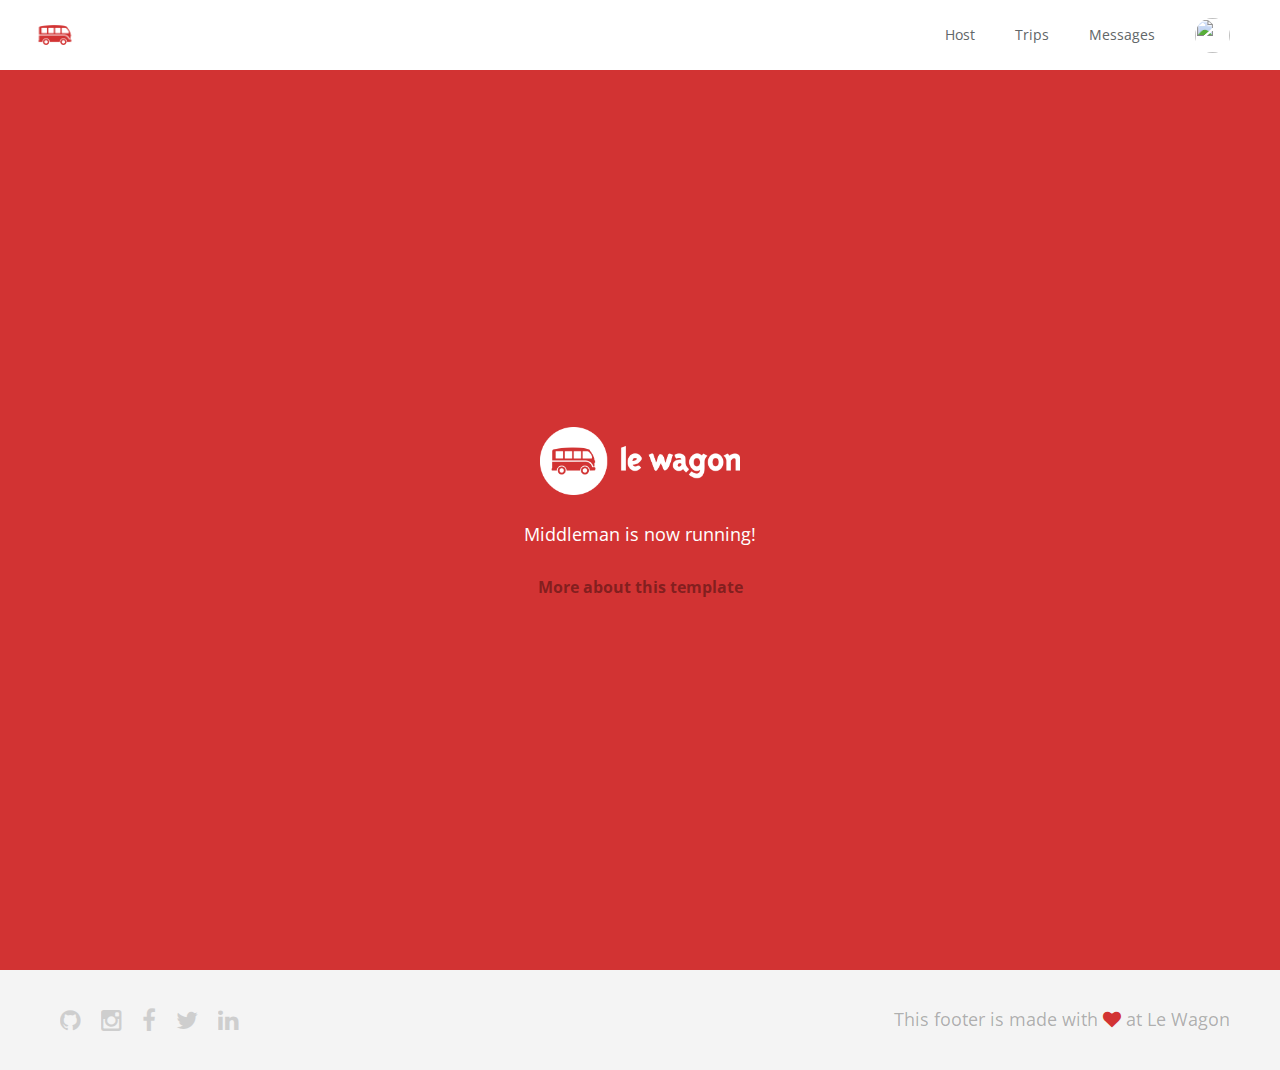
==== index.html @ 4136d1fe "Automated commit at 2018-02-05 10:59:21 UTC by middleman-deploy 2.0.0-alpha" ====
<!doctype html>
<html>
  <head>
    <meta charset="utf-8">
    <meta http-equiv="x-ua-compatible" content="ie=edge">
    <meta name="viewport"
          content="width=device-width, initial-scale=1, shrink-to-fit=no">
    <!-- Use the title from a page's frontmatter if it has one -->
    <title>Le Wagon - Middleman</title>
    <link href="stylesheets/application-103f75c3.css" rel="stylesheet" />
    <script src="javascripts/application-93de88c9.js"></script>
    <link href="images/favicon-f15af148.png" rel="icon" type="image/png" />
  </head>
  <div class="navbar-wagon">
  <!-- Logo -->
  <a href="/" class="navbar-wagon-brand">
    <img src="images/logo-acc9c0ec.png" alt="logo">
  </a>

  <!-- Right Navigation -->
  <div class="navbar-wagon-right hidden-xs hidden-sm">

    <a href="" class="navbar-wagon-item navbar-wagon-link">Host</a>
    <a href="" class="navbar-wagon-item navbar-wagon-link">Trips</a>
    <a href="" class="navbar-wagon-item navbar-wagon-link">Messages</a>

    <!-- Profile picture with dropdown list -->
    <div class="navbar-wagon-item">
      <div class="dropdown">
        <img src="https://kitt.lewagon.com/placeholder/users/ssaunier" class="avatar dropdown-toggle" id="navbar-wagon-menu" data-toggle="dropdown">
        <ul class="dropdown-menu dropdown-menu-right navbar-wagon-dropdown-menu">
          <li><a href="#">Profile</a></li>
          <li><a href="#">Dashboard</a></li>
          <li><a href="#">Log Out</a></li>
        </ul>
      </div>
    </div>
  </div>

  <!-- Dropdown appearing on mobile only -->
  <div class="navbar-wagon-item hidden-md hidden-lg">
    <div class="dropdown">
      <i class="fa fa-bars dropdown-toggle" data-toggle="dropdown"></i>
      <ul class="dropdown-menu dropdown-menu-right navbar-wagon-dropdown-menu">
        <li><a href="#">Host</a></li>
        <li><a href="#">Trips</a></li>
        <li><a href="#">Messagese</a></li>
      </ul>
    </div>
  </div>
</div>

  <body>
    <div id="home">
  <div class="home-content">
    <img src="images/logo-acc9c0ec.png" width="200" alt="Logo" />
    <p>
      Middleman is now running!
    </p>
    <p class="about">
      <a href="about.html">More about this template</a>
    </p>
  </div>
</div>

  </body>
  <div class="footer">
  <div class="footer-links">
    <a href="#"><i class="fa fa-github"></i></a>
    <a href="#"><i class="fa fa-instagram"></i></a>
    <a href="#"><i class="fa fa-facebook"></i></a>
    <a href="#"><i class="fa fa-twitter"></i></a>
    <a href="#"><i class="fa fa-linkedin"></i></a>
  </div>
  <div class="footer-copyright">
    This footer is made with <i class="fa fa-heart"></i> at Le Wagon
  </div>
</div>

</html>
---- stylesheets/application-103f75c3.css ----
@import url("https://fonts.googleapis.com/css?family=Open+Sans:400,300,700|Raleway:400,100,300,700,500");/*!
 * Bootstrap v3.3.7 (http://getbootstrap.com)
 * Copyright 2011-2016 Twitter, Inc.
 * Licensed under MIT (https://github.com/twbs/bootstrap/blob/master/LICENSE)
 *//*! normalize.css v3.0.3 | MIT License | github.com/necolas/normalize.css */html{font-family:sans-serif;-ms-text-size-adjust:100%;-webkit-text-size-adjust:100%}body{margin:0}article,aside,details,figcaption,figure,footer,header,hgroup,main,menu,nav,section,summary{display:block}audio,canvas,progress,video{display:inline-block;vertical-align:baseline}audio:not([controls]){display:none;height:0}[hidden],template{display:none}a{background-color:transparent}a:active,a:hover{outline:0}abbr[title]{border-bottom:1px dotted}b,strong{font-weight:bold}dfn{font-style:italic}h1{font-size:2em;margin:0.67em 0}mark{background:#ff0;color:#000}small{font-size:80%}sub,sup{font-size:75%;line-height:0;position:relative;vertical-align:baseline}sup{top:-0.5em}sub{bottom:-0.25em}img{border:0}svg:not(:root){overflow:hidden}figure{margin:1em 40px}hr{-webkit-box-sizing:content-box;box-sizing:content-box;height:0}pre{overflow:auto}code,kbd,pre,samp{font-family:monospace, monospace;font-size:1em}button,input,optgroup,select,textarea{color:inherit;font:inherit;margin:0}button{overflow:visible}button,select{text-transform:none}button,html input[type="button"],input[type="reset"],input[type="submit"]{-webkit-appearance:button;cursor:pointer}button[disabled],html input[disabled]{cursor:default}button::-moz-focus-inner,input::-moz-focus-inner{border:0;padding:0}input{line-height:normal}input[type="checkbox"],input[type="radio"]{-webkit-box-sizing:border-box;box-sizing:border-box;padding:0}input[type="number"]::-webkit-inner-spin-button,input[type="number"]::-webkit-outer-spin-button{height:auto}input[type="search"]{-webkit-appearance:textfield;-webkit-box-sizing:content-box;box-sizing:content-box}input[type="search"]::-webkit-search-cancel-button,input[type="search"]::-webkit-search-decoration{-webkit-appearance:none}fieldset{border:1px solid #c0c0c0;margin:0 2px;padding:0.35em 0.625em 0.75em}legend{border:0;padding:0}textarea{overflow:auto}optgroup{font-weight:bold}table{border-collapse:collapse;border-spacing:0}td,th{padding:0}/*! Source: https://github.com/h5bp/html5-boilerplate/blob/master/src/css/main.css */@media print{*,*:before,*:after{background:transparent !important;color:#000 !important;-webkit-box-shadow:none !important;box-shadow:none !important;text-shadow:none !important}a,a:visited{text-decoration:underline}a[href]:after{content:" (" attr(href) ")"}abbr[title]:after{content:" (" attr(title) ")"}a[href^="#"]:after,a[href^="javascript:"]:after{content:""}pre,blockquote{border:1px solid #999;page-break-inside:avoid}thead{display:table-header-group}tr,img{page-break-inside:avoid}img{max-width:100% !important}p,h2,h3{orphans:3;widows:3}h2,h3{page-break-after:avoid}.navbar{display:none}.btn>.caret,.dropup>.btn>.caret{border-top-color:#000 !important}.label{border:1px solid #000}.table{border-collapse:collapse !important}.table td,.table th{background-color:#fff !important}.table-bordered th,.table-bordered td{border:1px solid #ddd !important}}@font-face{font-family:'Glyphicons Halflings';src:url("../assets/bootstrap/glyphicons-halflings-regular-86b6f62b.eot");src:url("../assets/bootstrap/glyphicons-halflings-regular-86b6f62b.eot?#iefix") format("embedded-opentype"),url("../assets/bootstrap/glyphicons-halflings-regular-ca35b697.woff2") format("woff2"),url("../assets/bootstrap/glyphicons-halflings-regular-278e49a8.woff") format("woff"),url("../assets/bootstrap/glyphicons-halflings-regular-44bc1850.ttf") format("truetype"),url("../assets/bootstrap/glyphicons-halflings-regular-de51a849.svg#glyphicons_halflingsregular") format("svg")}.glyphicon{position:relative;top:1px;display:inline-block;font-family:'Glyphicons Halflings';font-style:normal;font-weight:normal;line-height:1;-webkit-font-smoothing:antialiased;-moz-osx-font-smoothing:grayscale}.glyphicon-asterisk:before{content:"\002a"}.glyphicon-plus:before{content:"\002b"}.glyphicon-euro:before,.glyphicon-eur:before{content:"\20ac"}.glyphicon-minus:before{content:"\2212"}.glyphicon-cloud:before{content:"\2601"}.glyphicon-envelope:before{content:"\2709"}.glyphicon-pencil:before{content:"\270f"}.glyphicon-glass:before{content:"\e001"}.glyphicon-music:before{content:"\e002"}.glyphicon-search:before{content:"\e003"}.glyphicon-heart:before{content:"\e005"}.glyphicon-star:before{content:"\e006"}.glyphicon-star-empty:before{content:"\e007"}.glyphicon-user:before{content:"\e008"}.glyphicon-film:before{content:"\e009"}.glyphicon-th-large:before{content:"\e010"}.glyphicon-th:before{content:"\e011"}.glyphicon-th-list:before{content:"\e012"}.glyphicon-ok:before{content:"\e013"}.glyphicon-remove:before{content:"\e014"}.glyphicon-zoom-in:before{content:"\e015"}.glyphicon-zoom-out:before{content:"\e016"}.glyphicon-off:before{content:"\e017"}.glyphicon-signal:before{content:"\e018"}.glyphicon-cog:before{content:"\e019"}.glyphicon-trash:before{content:"\e020"}.glyphicon-home:before{content:"\e021"}.glyphicon-file:before{content:"\e022"}.glyphicon-time:before{content:"\e023"}.glyphicon-road:before{content:"\e024"}.glyphicon-download-alt:before{content:"\e025"}.glyphicon-download:before{content:"\e026"}.glyphicon-upload:before{content:"\e027"}.glyphicon-inbox:before{content:"\e028"}.glyphicon-play-circle:before{content:"\e029"}.glyphicon-repeat:before{content:"\e030"}.glyphicon-refresh:before{content:"\e031"}.glyphicon-list-alt:before{content:"\e032"}.glyphicon-lock:before{content:"\e033"}.glyphicon-flag:before{content:"\e034"}.glyphicon-headphones:before{content:"\e035"}.glyphicon-volume-off:before{content:"\e036"}.glyphicon-volume-down:before{content:"\e037"}.glyphicon-volume-up:before{content:"\e038"}.glyphicon-qrcode:before{content:"\e039"}.glyphicon-barcode:before{content:"\e040"}.glyphicon-tag:before{content:"\e041"}.glyphicon-tags:before{content:"\e042"}.glyphicon-book:before{content:"\e043"}.glyphicon-bookmark:before{content:"\e044"}.glyphicon-print:before{content:"\e045"}.glyphicon-camera:before{content:"\e046"}.glyphicon-font:before{content:"\e047"}.glyphicon-bold:before{content:"\e048"}.glyphicon-italic:before{content:"\e049"}.glyphicon-text-height:before{content:"\e050"}.glyphicon-text-width:before{content:"\e051"}.glyphicon-align-left:before{content:"\e052"}.glyphicon-align-center:before{content:"\e053"}.glyphicon-align-right:before{content:"\e054"}.glyphicon-align-justify:before{content:"\e055"}.glyphicon-list:before{content:"\e056"}.glyphicon-indent-left:before{content:"\e057"}.glyphicon-indent-right:before{content:"\e058"}.glyphicon-facetime-video:before{content:"\e059"}.glyphicon-picture:before{content:"\e060"}.glyphicon-map-marker:before{content:"\e062"}.glyphicon-adjust:before{content:"\e063"}.glyphicon-tint:before{content:"\e064"}.glyphicon-edit:before{content:"\e065"}.glyphicon-share:before{content:"\e066"}.glyphicon-check:before{content:"\e067"}.glyphicon-move:before{content:"\e068"}.glyphicon-step-backward:before{content:"\e069"}.glyphicon-fast-backward:before{content:"\e070"}.glyphicon-backward:before{content:"\e071"}.glyphicon-play:before{content:"\e072"}.glyphicon-pause:before{content:"\e073"}.glyphicon-stop:before{content:"\e074"}.glyphicon-forward:before{content:"\e075"}.glyphicon-fast-forward:before{content:"\e076"}.glyphicon-step-forward:before{content:"\e077"}.glyphicon-eject:before{content:"\e078"}.glyphicon-chevron-left:before{content:"\e079"}.glyphicon-chevron-right:before{content:"\e080"}.glyphicon-plus-sign:before{content:"\e081"}.glyphicon-minus-sign:before{content:"\e082"}.glyphicon-remove-sign:before{content:"\e083"}.glyphicon-ok-sign:before{content:"\e084"}.glyphicon-question-sign:before{content:"\e085"}.glyphicon-info-sign:before{content:"\e086"}.glyphicon-screenshot:before{content:"\e087"}.glyphicon-remove-circle:before{content:"\e088"}.glyphicon-ok-circle:before{content:"\e089"}.glyphicon-ban-circle:before{content:"\e090"}.glyphicon-arrow-left:before{content:"\e091"}.glyphicon-arrow-right:before{content:"\e092"}.glyphicon-arrow-up:before{content:"\e093"}.glyphicon-arrow-down:before{content:"\e094"}.glyphicon-share-alt:before{content:"\e095"}.glyphicon-resize-full:before{content:"\e096"}.glyphicon-resize-small:before{content:"\e097"}.glyphicon-exclamation-sign:before{content:"\e101"}.glyphicon-gift:before{content:"\e102"}.glyphicon-leaf:before{content:"\e103"}.glyphicon-fire:before{content:"\e104"}.glyphicon-eye-open:before{content:"\e105"}.glyphicon-eye-close:before{content:"\e106"}.glyphicon-warning-sign:before{content:"\e107"}.glyphicon-plane:before{content:"\e108"}.glyphicon-calendar:before{content:"\e109"}.glyphicon-random:before{content:"\e110"}.glyphicon-comment:before{content:"\e111"}.glyphicon-magnet:before{content:"\e112"}.glyphicon-chevron-up:before{content:"\e113"}.glyphicon-chevron-down:before{content:"\e114"}.glyphicon-retweet:before{content:"\e115"}.glyphicon-shopping-cart:before{content:"\e116"}.glyphicon-folder-close:before{content:"\e117"}.glyphicon-folder-open:before{content:"\e118"}.glyphicon-resize-vertical:before{content:"\e119"}.glyphicon-resize-horizontal:before{content:"\e120"}.glyphicon-hdd:before{content:"\e121"}.glyphicon-bullhorn:before{content:"\e122"}.glyphicon-bell:before{content:"\e123"}.glyphicon-certificate:before{content:"\e124"}.glyphicon-thumbs-up:before{content:"\e125"}.glyphicon-thumbs-down:before{content:"\e126"}.glyphicon-hand-right:before{content:"\e127"}.glyphicon-hand-left:before{content:"\e128"}.glyphicon-hand-up:before{content:"\e129"}.glyphicon-hand-down:before{content:"\e130"}.glyphicon-circle-arrow-right:before{content:"\e131"}.glyphicon-circle-arrow-left:before{content:"\e132"}.glyphicon-circle-arrow-up:before{content:"\e133"}.glyphicon-circle-arrow-down:before{content:"\e134"}.glyphicon-globe:before{content:"\e135"}.glyphicon-wrench:before{content:"\e136"}.glyphicon-tasks:before{content:"\e137"}.glyphicon-filter:before{content:"\e138"}.glyphicon-briefcase:before{content:"\e139"}.glyphicon-fullscreen:before{content:"\e140"}.glyphicon-dashboard:before{content:"\e141"}.glyphicon-paperclip:before{content:"\e142"}.glyphicon-heart-empty:before{content:"\e143"}.glyphicon-link:before{content:"\e144"}.glyphicon-phone:before{content:"\e145"}.glyphicon-pushpin:before{content:"\e146"}.glyphicon-usd:before{content:"\e148"}.glyphicon-gbp:before{content:"\e149"}.glyphicon-sort:before{content:"\e150"}.glyphicon-sort-by-alphabet:before{content:"\e151"}.glyphicon-sort-by-alphabet-alt:before{content:"\e152"}.glyphicon-sort-by-order:before{content:"\e153"}.glyphicon-sort-by-order-alt:before{content:"\e154"}.glyphicon-sort-by-attributes:before{content:"\e155"}.glyphicon-sort-by-attributes-alt:before{content:"\e156"}.glyphicon-unchecked:before{content:"\e157"}.glyphicon-expand:before{content:"\e158"}.glyphicon-collapse-down:before{content:"\e159"}.glyphicon-collapse-up:before{content:"\e160"}.glyphicon-log-in:before{content:"\e161"}.glyphicon-flash:before{content:"\e162"}.glyphicon-log-out:before{content:"\e163"}.glyphicon-new-window:before{content:"\e164"}.glyphicon-record:before{content:"\e165"}.glyphicon-save:before{content:"\e166"}.glyphicon-open:before{content:"\e167"}.glyphicon-saved:before{content:"\e168"}.glyphicon-import:before{content:"\e169"}.glyphicon-export:before{content:"\e170"}.glyphicon-send:before{content:"\e171"}.glyphicon-floppy-disk:before{content:"\e172"}.glyphicon-floppy-saved:before{content:"\e173"}.glyphicon-floppy-remove:before{content:"\e174"}.glyphicon-floppy-save:before{content:"\e175"}.glyphicon-floppy-open:before{content:"\e176"}.glyphicon-credit-card:before{content:"\e177"}.glyphicon-transfer:before{content:"\e178"}.glyphicon-cutlery:before{content:"\e179"}.glyphicon-header:before{content:"\e180"}.glyphicon-compressed:before{content:"\e181"}.glyphicon-earphone:before{content:"\e182"}.glyphicon-phone-alt:before{content:"\e183"}.glyphicon-tower:before{content:"\e184"}.glyphicon-stats:before{content:"\e185"}.glyphicon-sd-video:before{content:"\e186"}.glyphicon-hd-video:before{content:"\e187"}.glyphicon-subtitles:before{content:"\e188"}.glyphicon-sound-stereo:before{content:"\e189"}.glyphicon-sound-dolby:before{content:"\e190"}.glyphicon-sound-5-1:before{content:"\e191"}.glyphicon-sound-6-1:before{content:"\e192"}.glyphicon-sound-7-1:before{content:"\e193"}.glyphicon-copyright-mark:before{content:"\e194"}.glyphicon-registration-mark:before{content:"\e195"}.glyphicon-cloud-download:before{content:"\e197"}.glyphicon-cloud-upload:before{content:"\e198"}.glyphicon-tree-conifer:before{content:"\e199"}.glyphicon-tree-deciduous:before{content:"\e200"}.glyphicon-cd:before{content:"\e201"}.glyphicon-save-file:before{content:"\e202"}.glyphicon-open-file:before{content:"\e203"}.glyphicon-level-up:before{content:"\e204"}.glyphicon-copy:before{content:"\e205"}.glyphicon-paste:before{content:"\e206"}.glyphicon-alert:before{content:"\e209"}.glyphicon-equalizer:before{content:"\e210"}.glyphicon-king:before{content:"\e211"}.glyphicon-queen:before{content:"\e212"}.glyphicon-pawn:before{content:"\e213"}.glyphicon-bishop:before{content:"\e214"}.glyphicon-knight:before{content:"\e215"}.glyphicon-baby-formula:before{content:"\e216"}.glyphicon-tent:before{content:"\26fa"}.glyphicon-blackboard:before{content:"\e218"}.glyphicon-bed:before{content:"\e219"}.glyphicon-apple:before{content:"\f8ff"}.glyphicon-erase:before{content:"\e221"}.glyphicon-hourglass:before{content:"\231b"}.glyphicon-lamp:before{content:"\e223"}.glyphicon-duplicate:before{content:"\e224"}.glyphicon-piggy-bank:before{content:"\e225"}.glyphicon-scissors:before{content:"\e226"}.glyphicon-bitcoin:before{content:"\e227"}.glyphicon-btc:before{content:"\e227"}.glyphicon-xbt:before{content:"\e227"}.glyphicon-yen:before{content:"\00a5"}.glyphicon-jpy:before{content:"\00a5"}.glyphicon-ruble:before{content:"\20bd"}.glyphicon-rub:before{content:"\20bd"}.glyphicon-scale:before{content:"\e230"}.glyphicon-ice-lolly:before{content:"\e231"}.glyphicon-ice-lolly-tasted:before{content:"\e232"}.glyphicon-education:before{content:"\e233"}.glyphicon-option-horizontal:before{content:"\e234"}.glyphicon-option-vertical:before{content:"\e235"}.glyphicon-menu-hamburger:before{content:"\e236"}.glyphicon-modal-window:before{content:"\e237"}.glyphicon-oil:before{content:"\e238"}.glyphicon-grain:before{content:"\e239"}.glyphicon-sunglasses:before{content:"\e240"}.glyphicon-text-size:before{content:"\e241"}.glyphicon-text-color:before{content:"\e242"}.glyphicon-text-background:before{content:"\e243"}.glyphicon-object-align-top:before{content:"\e244"}.glyphicon-object-align-bottom:before{content:"\e245"}.glyphicon-object-align-horizontal:before{content:"\e246"}.glyphicon-object-align-left:before{content:"\e247"}.glyphicon-object-align-vertical:before{content:"\e248"}.glyphicon-object-align-right:before{content:"\e249"}.glyphicon-triangle-right:before{content:"\e250"}.glyphicon-triangle-left:before{content:"\e251"}.glyphicon-triangle-bottom:before{content:"\e252"}.glyphicon-triangle-top:before{content:"\e253"}.glyphicon-console:before{content:"\e254"}.glyphicon-superscript:before{content:"\e255"}.glyphicon-subscript:before{content:"\e256"}.glyphicon-menu-left:before{content:"\e257"}.glyphicon-menu-right:before{content:"\e258"}.glyphicon-menu-down:before{content:"\e259"}.glyphicon-menu-up:before{content:"\e260"}*{-webkit-box-sizing:border-box;box-sizing:border-box}*:before,*:after{-webkit-box-sizing:border-box;box-sizing:border-box}html{font-size:10px;-webkit-tap-highlight-color:transparent}body{font-family:"Open Sans", "Helvetica", "sans-serif";font-size:18px;line-height:1.42857143;color:#333333;background-color:#F4F4F4}input,button,select,textarea{font-family:inherit;font-size:inherit;line-height:inherit}a{color:#469AE0;text-decoration:none}a:hover,a:focus{color:#1f74ba;text-decoration:underline}a:focus{outline:5px auto -webkit-focus-ring-color;outline-offset:-2px}figure{margin:0}img{vertical-align:middle}.img-responsive{display:block;max-width:100%;height:auto}.img-rounded{border-radius:2px}.img-thumbnail{padding:4px;line-height:1.42857143;background-color:#F4F4F4;border:1px solid #ddd;border-radius:2px;-webkit-transition:all 0.2s ease-in-out;transition:all 0.2s ease-in-out;display:inline-block;max-width:100%;height:auto}.img-circle{border-radius:50%}hr{margin-top:25px;margin-bottom:25px;border:0;border-top:1px solid #eeeeee}.sr-only{position:absolute;width:1px;height:1px;margin:-1px;padding:0;overflow:hidden;clip:rect(0, 0, 0, 0);border:0}.sr-only-focusable:active,.sr-only-focusable:focus{position:static;width:auto;height:auto;margin:0;overflow:visible;clip:auto}[role="button"]{cursor:pointer}h1,h2,h3,h4,h5,h6,.h1,.h2,.h3,.h4,.h5,.h6{font-family:"Raleway", "Helvetica", "sans-serif";font-weight:500;line-height:1.1;color:inherit}h1 small,h1 .small,h2 small,h2 .small,h3 small,h3 .small,h4 small,h4 .small,h5 small,h5 .small,h6 small,h6 .small,.h1 small,.h1 .small,.h2 small,.h2 .small,.h3 small,.h3 .small,.h4 small,.h4 .small,.h5 small,.h5 .small,.h6 small,.h6 .small{font-weight:normal;line-height:1;color:#777777}h1,.h1,h2,.h2,h3,.h3{margin-top:25px;margin-bottom:12.5px}h1 small,h1 .small,.h1 small,.h1 .small,h2 small,h2 .small,.h2 small,.h2 .small,h3 small,h3 .small,.h3 small,.h3 .small{font-size:65%}h4,.h4,h5,.h5,h6,.h6{margin-top:12.5px;margin-bottom:12.5px}h4 small,h4 .small,.h4 small,.h4 .small,h5 small,h5 .small,.h5 small,.h5 .small,h6 small,h6 .small,.h6 small,.h6 .small{font-size:75%}h1,.h1{font-size:46px}h2,.h2{font-size:38px}h3,.h3{font-size:31px}h4,.h4{font-size:23px}h5,.h5{font-size:18px}h6,.h6{font-size:16px}p{margin:0 0 12.5px}.lead{margin-bottom:25px;font-size:20px;font-weight:300;line-height:1.4}@media (min-width: 768px){.lead{font-size:27px}}small,.small{font-size:88%}mark,.mark{background-color:#fcf8e3;padding:.2em}.text-left{text-align:left}.text-right{text-align:right}.text-center{text-align:center}.text-justify{text-align:justify}.text-nowrap{white-space:nowrap}.text-lowercase{text-transform:lowercase}.text-uppercase,.initialism{text-transform:uppercase}.text-capitalize{text-transform:capitalize}.text-muted{color:#777777}.text-primary{color:#469AE0}a.text-primary:hover,a.text-primary:focus{color:#2381d0}.text-success{color:#3c763d}a.text-success:hover,a.text-success:focus{color:#2b542c}.text-info{color:#31708f}a.text-info:hover,a.text-info:focus{color:#245269}.text-warning{color:#8a6d3b}a.text-warning:hover,a.text-warning:focus{color:#66512c}.text-danger{color:#a94442}a.text-danger:hover,a.text-danger:focus{color:#843534}.bg-primary{color:#fff}.bg-primary{background-color:#469AE0}a.bg-primary:hover,a.bg-primary:focus{background-color:#2381d0}.bg-success{background-color:#dff0d8}a.bg-success:hover,a.bg-success:focus{background-color:#c1e2b3}.bg-info{background-color:#d9edf7}a.bg-info:hover,a.bg-info:focus{background-color:#afd9ee}.bg-warning{background-color:#fcf8e3}a.bg-warning:hover,a.bg-warning:focus{background-color:#f7ecb5}.bg-danger{background-color:#f2dede}a.bg-danger:hover,a.bg-danger:focus{background-color:#e4b9b9}.page-header{padding-bottom:11.5px;margin:50px 0 25px;border-bottom:1px solid #eeeeee}ul,ol{margin-top:0;margin-bottom:12.5px}ul ul,ul ol,ol ul,ol ol{margin-bottom:0}.list-unstyled{padding-left:0;list-style:none}.list-inline{padding-left:0;list-style:none;margin-left:-5px}.list-inline>li{display:inline-block;padding-left:5px;padding-right:5px}dl{margin-top:0;margin-bottom:25px}dt,dd{line-height:1.42857143}dt{font-weight:bold}dd{margin-left:0}.dl-horizontal dd:before,.dl-horizontal dd:after{content:" ";display:table}.dl-horizontal dd:after{clear:both}@media (min-width: 768px){.dl-horizontal dt{float:left;width:160px;clear:left;text-align:right;overflow:hidden;text-overflow:ellipsis;white-space:nowrap}.dl-horizontal dd{margin-left:180px}}abbr[title],abbr[data-original-title]{cursor:help;border-bottom:1px dotted #777777}.initialism{font-size:90%}blockquote{padding:12.5px 25px;margin:0 0 25px;font-size:22.5px;border-left:5px solid #eeeeee}blockquote p:last-child,blockquote ul:last-child,blockquote ol:last-child{margin-bottom:0}blockquote footer,blockquote small,blockquote .small{display:block;font-size:80%;line-height:1.42857143;color:#777777}blockquote footer:before,blockquote small:before,blockquote .small:before{content:'\2014 \00A0'}.blockquote-reverse,blockquote.pull-right{padding-right:15px;padding-left:0;border-right:5px solid #eeeeee;border-left:0;text-align:right}.blockquote-reverse footer:before,.blockquote-reverse small:before,.blockquote-reverse .small:before,blockquote.pull-right footer:before,blockquote.pull-right small:before,blockquote.pull-right .small:before{content:''}.blockquote-reverse footer:after,.blockquote-reverse small:after,.blockquote-reverse .small:after,blockquote.pull-right footer:after,blockquote.pull-right small:after,blockquote.pull-right .small:after{content:'\00A0 \2014'}address{margin-bottom:25px;font-style:normal;line-height:1.42857143}code,kbd,pre,samp{font-family:Menlo, Monaco, Consolas, "Courier New", monospace}code{padding:2px 4px;font-size:90%;color:#c7254e;background-color:#f9f2f4;border-radius:2px}kbd{padding:2px 4px;font-size:90%;color:#fff;background-color:#333;border-radius:2px;-webkit-box-shadow:inset 0 -1px 0 rgba(0,0,0,0.25);box-shadow:inset 0 -1px 0 rgba(0,0,0,0.25)}kbd kbd{padding:0;font-size:100%;font-weight:bold;-webkit-box-shadow:none;box-shadow:none}pre{display:block;padding:12px;margin:0 0 12.5px;font-size:17px;line-height:1.42857143;word-break:break-all;word-wrap:break-word;color:#333333;background-color:#f5f5f5;border:1px solid #ccc;border-radius:2px}pre code{padding:0;font-size:inherit;color:inherit;white-space:pre-wrap;background-color:transparent;border-radius:0}.pre-scrollable{max-height:340px;overflow-y:scroll}.container{margin-right:auto;margin-left:auto;padding-left:15px;padding-right:15px}.container:before,.container:after{content:" ";display:table}.container:after{clear:both}@media (min-width: 768px){.container{width:750px}}@media (min-width: 992px){.container{width:970px}}@media (min-width: 1200px){.container{width:1170px}}.container-fluid{margin-right:auto;margin-left:auto;padding-left:15px;padding-right:15px}.container-fluid:before,.container-fluid:after{content:" ";display:table}.container-fluid:after{clear:both}.row{margin-left:-15px;margin-right:-15px}.row:before,.row:after{content:" ";display:table}.row:after{clear:both}.col-xs-1,.col-sm-1,.col-md-1,.col-lg-1,.col-xs-2,.col-sm-2,.col-md-2,.col-lg-2,.col-xs-3,.col-sm-3,.col-md-3,.col-lg-3,.col-xs-4,.col-sm-4,.col-md-4,.col-lg-4,.col-xs-5,.col-sm-5,.col-md-5,.col-lg-5,.col-xs-6,.col-sm-6,.col-md-6,.col-lg-6,.col-xs-7,.col-sm-7,.col-md-7,.col-lg-7,.col-xs-8,.col-sm-8,.col-md-8,.col-lg-8,.col-xs-9,.col-sm-9,.col-md-9,.col-lg-9,.col-xs-10,.col-sm-10,.col-md-10,.col-lg-10,.col-xs-11,.col-sm-11,.col-md-11,.col-lg-11,.col-xs-12,.col-sm-12,.col-md-12,.col-lg-12{position:relative;min-height:1px;padding-left:15px;padding-right:15px}.col-xs-1,.col-xs-2,.col-xs-3,.col-xs-4,.col-xs-5,.col-xs-6,.col-xs-7,.col-xs-8,.col-xs-9,.col-xs-10,.col-xs-11,.col-xs-12{float:left}.col-xs-1{width:8.33333333%}.col-xs-2{width:16.66666667%}.col-xs-3{width:25%}.col-xs-4{width:33.33333333%}.col-xs-5{width:41.66666667%}.col-xs-6{width:50%}.col-xs-7{width:58.33333333%}.col-xs-8{width:66.66666667%}.col-xs-9{width:75%}.col-xs-10{width:83.33333333%}.col-xs-11{width:91.66666667%}.col-xs-12{width:100%}.col-xs-pull-0{right:auto}.col-xs-pull-1{right:8.33333333%}.col-xs-pull-2{right:16.66666667%}.col-xs-pull-3{right:25%}.col-xs-pull-4{right:33.33333333%}.col-xs-pull-5{right:41.66666667%}.col-xs-pull-6{right:50%}.col-xs-pull-7{right:58.33333333%}.col-xs-pull-8{right:66.66666667%}.col-xs-pull-9{right:75%}.col-xs-pull-10{right:83.33333333%}.col-xs-pull-11{right:91.66666667%}.col-xs-pull-12{right:100%}.col-xs-push-0{left:auto}.col-xs-push-1{left:8.33333333%}.col-xs-push-2{left:16.66666667%}.col-xs-push-3{left:25%}.col-xs-push-4{left:33.33333333%}.col-xs-push-5{left:41.66666667%}.col-xs-push-6{left:50%}.col-xs-push-7{left:58.33333333%}.col-xs-push-8{left:66.66666667%}.col-xs-push-9{left:75%}.col-xs-push-10{left:83.33333333%}.col-xs-push-11{left:91.66666667%}.col-xs-push-12{left:100%}.col-xs-offset-0{margin-left:0%}.col-xs-offset-1{margin-left:8.33333333%}.col-xs-offset-2{margin-left:16.66666667%}.col-xs-offset-3{margin-left:25%}.col-xs-offset-4{margin-left:33.33333333%}.col-xs-offset-5{margin-left:41.66666667%}.col-xs-offset-6{margin-left:50%}.col-xs-offset-7{margin-left:58.33333333%}.col-xs-offset-8{margin-left:66.66666667%}.col-xs-offset-9{margin-left:75%}.col-xs-offset-10{margin-left:83.33333333%}.col-xs-offset-11{margin-left:91.66666667%}.col-xs-offset-12{margin-left:100%}@media (min-width: 768px){.col-sm-1,.col-sm-2,.col-sm-3,.col-sm-4,.col-sm-5,.col-sm-6,.col-sm-7,.col-sm-8,.col-sm-9,.col-sm-10,.col-sm-11,.col-sm-12{float:left}.col-sm-1{width:8.33333333%}.col-sm-2{width:16.66666667%}.col-sm-3{width:25%}.col-sm-4{width:33.33333333%}.col-sm-5{width:41.66666667%}.col-sm-6{width:50%}.col-sm-7{width:58.33333333%}.col-sm-8{width:66.66666667%}.col-sm-9{width:75%}.col-sm-10{width:83.33333333%}.col-sm-11{width:91.66666667%}.col-sm-12{width:100%}.col-sm-pull-0{right:auto}.col-sm-pull-1{right:8.33333333%}.col-sm-pull-2{right:16.66666667%}.col-sm-pull-3{right:25%}.col-sm-pull-4{right:33.33333333%}.col-sm-pull-5{right:41.66666667%}.col-sm-pull-6{right:50%}.col-sm-pull-7{right:58.33333333%}.col-sm-pull-8{right:66.66666667%}.col-sm-pull-9{right:75%}.col-sm-pull-10{right:83.33333333%}.col-sm-pull-11{right:91.66666667%}.col-sm-pull-12{right:100%}.col-sm-push-0{left:auto}.col-sm-push-1{left:8.33333333%}.col-sm-push-2{left:16.66666667%}.col-sm-push-3{left:25%}.col-sm-push-4{left:33.33333333%}.col-sm-push-5{left:41.66666667%}.col-sm-push-6{left:50%}.col-sm-push-7{left:58.33333333%}.col-sm-push-8{left:66.66666667%}.col-sm-push-9{left:75%}.col-sm-push-10{left:83.33333333%}.col-sm-push-11{left:91.66666667%}.col-sm-push-12{left:100%}.col-sm-offset-0{margin-left:0%}.col-sm-offset-1{margin-left:8.33333333%}.col-sm-offset-2{margin-left:16.66666667%}.col-sm-offset-3{margin-left:25%}.col-sm-offset-4{margin-left:33.33333333%}.col-sm-offset-5{margin-left:41.66666667%}.col-sm-offset-6{margin-left:50%}.col-sm-offset-7{margin-left:58.33333333%}.col-sm-offset-8{margin-left:66.66666667%}.col-sm-offset-9{margin-left:75%}.col-sm-offset-10{margin-left:83.33333333%}.col-sm-offset-11{margin-left:91.66666667%}.col-sm-offset-12{margin-left:100%}}@media (min-width: 992px){.col-md-1,.col-md-2,.col-md-3,.col-md-4,.col-md-5,.col-md-6,.col-md-7,.col-md-8,.col-md-9,.col-md-10,.col-md-11,.col-md-12{float:left}.col-md-1{width:8.33333333%}.col-md-2{width:16.66666667%}.col-md-3{width:25%}.col-md-4{width:33.33333333%}.col-md-5{width:41.66666667%}.col-md-6{width:50%}.col-md-7{width:58.33333333%}.col-md-8{width:66.66666667%}.col-md-9{width:75%}.col-md-10{width:83.33333333%}.col-md-11{width:91.66666667%}.col-md-12{width:100%}.col-md-pull-0{right:auto}.col-md-pull-1{right:8.33333333%}.col-md-pull-2{right:16.66666667%}.col-md-pull-3{right:25%}.col-md-pull-4{right:33.33333333%}.col-md-pull-5{right:41.66666667%}.col-md-pull-6{right:50%}.col-md-pull-7{right:58.33333333%}.col-md-pull-8{right:66.66666667%}.col-md-pull-9{right:75%}.col-md-pull-10{right:83.33333333%}.col-md-pull-11{right:91.66666667%}.col-md-pull-12{right:100%}.col-md-push-0{left:auto}.col-md-push-1{left:8.33333333%}.col-md-push-2{left:16.66666667%}.col-md-push-3{left:25%}.col-md-push-4{left:33.33333333%}.col-md-push-5{left:41.66666667%}.col-md-push-6{left:50%}.col-md-push-7{left:58.33333333%}.col-md-push-8{left:66.66666667%}.col-md-push-9{left:75%}.col-md-push-10{left:83.33333333%}.col-md-push-11{left:91.66666667%}.col-md-push-12{left:100%}.col-md-offset-0{margin-left:0%}.col-md-offset-1{margin-left:8.33333333%}.col-md-offset-2{margin-left:16.66666667%}.col-md-offset-3{margin-left:25%}.col-md-offset-4{margin-left:33.33333333%}.col-md-offset-5{margin-left:41.66666667%}.col-md-offset-6{margin-left:50%}.col-md-offset-7{margin-left:58.33333333%}.col-md-offset-8{margin-left:66.66666667%}.col-md-offset-9{margin-left:75%}.col-md-offset-10{margin-left:83.33333333%}.col-md-offset-11{margin-left:91.66666667%}.col-md-offset-12{margin-left:100%}}@media (min-width: 1200px){.col-lg-1,.col-lg-2,.col-lg-3,.col-lg-4,.col-lg-5,.col-lg-6,.col-lg-7,.col-lg-8,.col-lg-9,.col-lg-10,.col-lg-11,.col-lg-12{float:left}.col-lg-1{width:8.33333333%}.col-lg-2{width:16.66666667%}.col-lg-3{width:25%}.col-lg-4{width:33.33333333%}.col-lg-5{width:41.66666667%}.col-lg-6{width:50%}.col-lg-7{width:58.33333333%}.col-lg-8{width:66.66666667%}.col-lg-9{width:75%}.col-lg-10{width:83.33333333%}.col-lg-11{width:91.66666667%}.col-lg-12{width:100%}.col-lg-pull-0{right:auto}.col-lg-pull-1{right:8.33333333%}.col-lg-pull-2{right:16.66666667%}.col-lg-pull-3{right:25%}.col-lg-pull-4{right:33.33333333%}.col-lg-pull-5{right:41.66666667%}.col-lg-pull-6{right:50%}.col-lg-pull-7{right:58.33333333%}.col-lg-pull-8{right:66.66666667%}.col-lg-pull-9{right:75%}.col-lg-pull-10{right:83.33333333%}.col-lg-pull-11{right:91.66666667%}.col-lg-pull-12{right:100%}.col-lg-push-0{left:auto}.col-lg-push-1{left:8.33333333%}.col-lg-push-2{left:16.66666667%}.col-lg-push-3{left:25%}.col-lg-push-4{left:33.33333333%}.col-lg-push-5{left:41.66666667%}.col-lg-push-6{left:50%}.col-lg-push-7{left:58.33333333%}.col-lg-push-8{left:66.66666667%}.col-lg-push-9{left:75%}.col-lg-push-10{left:83.33333333%}.col-lg-push-11{left:91.66666667%}.col-lg-push-12{left:100%}.col-lg-offset-0{margin-left:0%}.col-lg-offset-1{margin-left:8.33333333%}.col-lg-offset-2{margin-left:16.66666667%}.col-lg-offset-3{margin-left:25%}.col-lg-offset-4{margin-left:33.33333333%}.col-lg-offset-5{margin-left:41.66666667%}.col-lg-offset-6{margin-left:50%}.col-lg-offset-7{margin-left:58.33333333%}.col-lg-offset-8{margin-left:66.66666667%}.col-lg-offset-9{margin-left:75%}.col-lg-offset-10{margin-left:83.33333333%}.col-lg-offset-11{margin-left:91.66666667%}.col-lg-offset-12{margin-left:100%}}table{background-color:transparent}caption{padding-top:8px;padding-bottom:8px;color:#777777;text-align:left}th{text-align:left}.table{width:100%;max-width:100%;margin-bottom:25px}.table>thead>tr>th,.table>thead>tr>td,.table>tbody>tr>th,.table>tbody>tr>td,.table>tfoot>tr>th,.table>tfoot>tr>td{padding:8px;line-height:1.42857143;vertical-align:top;border-top:1px solid #ddd}.table>thead>tr>th{vertical-align:bottom;border-bottom:2px solid #ddd}.table>caption+thead>tr:first-child>th,.table>caption+thead>tr:first-child>td,.table>colgroup+thead>tr:first-child>th,.table>colgroup+thead>tr:first-child>td,.table>thead:first-child>tr:first-child>th,.table>thead:first-child>tr:first-child>td{border-top:0}.table>tbody+tbody{border-top:2px solid #ddd}.table .table{background-color:#F4F4F4}.table-condensed>thead>tr>th,.table-condensed>thead>tr>td,.table-condensed>tbody>tr>th,.table-condensed>tbody>tr>td,.table-condensed>tfoot>tr>th,.table-condensed>tfoot>tr>td{padding:5px}.table-bordered{border:1px solid #ddd}.table-bordered>thead>tr>th,.table-bordered>thead>tr>td,.table-bordered>tbody>tr>th,.table-bordered>tbody>tr>td,.table-bordered>tfoot>tr>th,.table-bordered>tfoot>tr>td{border:1px solid #ddd}.table-bordered>thead>tr>th,.table-bordered>thead>tr>td{border-bottom-width:2px}.table-striped>tbody>tr:nth-of-type(odd){background-color:#f9f9f9}.table-hover>tbody>tr:hover{background-color:#f5f5f5}table col[class*="col-"]{position:static;float:none;display:table-column}table td[class*="col-"],table th[class*="col-"]{position:static;float:none;display:table-cell}.table>thead>tr>td.active,.table>thead>tr>th.active,.table>thead>tr.active>td,.table>thead>tr.active>th,.table>tbody>tr>td.active,.table>tbody>tr>th.active,.table>tbody>tr.active>td,.table>tbody>tr.active>th,.table>tfoot>tr>td.active,.table>tfoot>tr>th.active,.table>tfoot>tr.active>td,.table>tfoot>tr.active>th{background-color:#f5f5f5}.table-hover>tbody>tr>td.active:hover,.table-hover>tbody>tr>th.active:hover,.table-hover>tbody>tr.active:hover>td,.table-hover>tbody>tr:hover>.active,.table-hover>tbody>tr.active:hover>th{background-color:#e8e8e8}.table>thead>tr>td.success,.table>thead>tr>th.success,.table>thead>tr.success>td,.table>thead>tr.success>th,.table>tbody>tr>td.success,.table>tbody>tr>th.success,.table>tbody>tr.success>td,.table>tbody>tr.success>th,.table>tfoot>tr>td.success,.table>tfoot>tr>th.success,.table>tfoot>tr.success>td,.table>tfoot>tr.success>th{background-color:#dff0d8}.table-hover>tbody>tr>td.success:hover,.table-hover>tbody>tr>th.success:hover,.table-hover>tbody>tr.success:hover>td,.table-hover>tbody>tr:hover>.success,.table-hover>tbody>tr.success:hover>th{background-color:#d0e9c6}.table>thead>tr>td.info,.table>thead>tr>th.info,.table>thead>tr.info>td,.table>thead>tr.info>th,.table>tbody>tr>td.info,.table>tbody>tr>th.info,.table>tbody>tr.info>td,.table>tbody>tr.info>th,.table>tfoot>tr>td.info,.table>tfoot>tr>th.info,.table>tfoot>tr.info>td,.table>tfoot>tr.info>th{background-color:#d9edf7}.table-hover>tbody>tr>td.info:hover,.table-hover>tbody>tr>th.info:hover,.table-hover>tbody>tr.info:hover>td,.table-hover>tbody>tr:hover>.info,.table-hover>tbody>tr.info:hover>th{background-color:#c4e3f3}.table>thead>tr>td.warning,.table>thead>tr>th.warning,.table>thead>tr.warning>td,.table>thead>tr.warning>th,.table>tbody>tr>td.warning,.table>tbody>tr>th.warning,.table>tbody>tr.warning>td,.table>tbody>tr.warning>th,.table>tfoot>tr>td.warning,.table>tfoot>tr>th.warning,.table>tfoot>tr.warning>td,.table>tfoot>tr.warning>th{background-color:#fcf8e3}.table-hover>tbody>tr>td.warning:hover,.table-hover>tbody>tr>th.warning:hover,.table-hover>tbody>tr.warning:hover>td,.table-hover>tbody>tr:hover>.warning,.table-hover>tbody>tr.warning:hover>th{background-color:#faf2cc}.table>thead>tr>td.danger,.table>thead>tr>th.danger,.table>thead>tr.danger>td,.table>thead>tr.danger>th,.table>tbody>tr>td.danger,.table>tbody>tr>th.danger,.table>tbody>tr.danger>td,.table>tbody>tr.danger>th,.table>tfoot>tr>td.danger,.table>tfoot>tr>th.danger,.table>tfoot>tr.danger>td,.table>tfoot>tr.danger>th{background-color:#f2dede}.table-hover>tbody>tr>td.danger:hover,.table-hover>tbody>tr>th.danger:hover,.table-hover>tbody>tr.danger:hover>td,.table-hover>tbody>tr:hover>.danger,.table-hover>tbody>tr.danger:hover>th{background-color:#ebcccc}.table-responsive{overflow-x:auto;min-height:0.01%}@media screen and (max-width: 767px){.table-responsive{width:100%;margin-bottom:18.75px;overflow-y:hidden;-ms-overflow-style:-ms-autohiding-scrollbar;border:1px solid #ddd}.table-responsive>.table{margin-bottom:0}.table-responsive>.table>thead>tr>th,.table-responsive>.table>thead>tr>td,.table-responsive>.table>tbody>tr>th,.table-responsive>.table>tbody>tr>td,.table-responsive>.table>tfoot>tr>th,.table-responsive>.table>tfoot>tr>td{white-space:nowrap}.table-responsive>.table-bordered{border:0}.table-responsive>.table-bordered>thead>tr>th:first-child,.table-responsive>.table-bordered>thead>tr>td:first-child,.table-responsive>.table-bordered>tbody>tr>th:first-child,.table-responsive>.table-bordered>tbody>tr>td:first-child,.table-responsive>.table-bordered>tfoot>tr>th:first-child,.table-responsive>.table-bordered>tfoot>tr>td:first-child{border-left:0}.table-responsive>.table-bordered>thead>tr>th:last-child,.table-responsive>.table-bordered>thead>tr>td:last-child,.table-responsive>.table-bordered>tbody>tr>th:last-child,.table-responsive>.table-bordered>tbody>tr>td:last-child,.table-responsive>.table-bordered>tfoot>tr>th:last-child,.table-responsive>.table-bordered>tfoot>tr>td:last-child{border-right:0}.table-responsive>.table-bordered>tbody>tr:last-child>th,.table-responsive>.table-bordered>tbody>tr:last-child>td,.table-responsive>.table-bordered>tfoot>tr:last-child>th,.table-responsive>.table-bordered>tfoot>tr:last-child>td{border-bottom:0}}fieldset{padding:0;margin:0;border:0;min-width:0}legend{display:block;width:100%;padding:0;margin-bottom:25px;font-size:27px;line-height:inherit;color:#333333;border:0;border-bottom:1px solid #e5e5e5}label{display:inline-block;max-width:100%;margin-bottom:5px;font-weight:bold}input[type="search"]{-webkit-box-sizing:border-box;box-sizing:border-box}input[type="radio"],input[type="checkbox"]{margin:4px 0 0;margin-top:1px \9;line-height:normal}input[type="file"]{display:block}input[type="range"]{display:block;width:100%}select[multiple],select[size]{height:auto}input[type="file"]:focus,input[type="radio"]:focus,input[type="checkbox"]:focus{outline:5px auto -webkit-focus-ring-color;outline-offset:-2px}output{display:block;padding-top:7px;font-size:18px;line-height:1.42857143;color:#000000}.form-control{display:block;width:100%;height:39px;padding:6px 12px;font-size:18px;line-height:1.42857143;color:#000000;background-color:#fff;background-image:none;border:1px solid #ccc;border-radius:2px;-webkit-box-shadow:inset 0 1px 1px rgba(0,0,0,0.075);box-shadow:inset 0 1px 1px rgba(0,0,0,0.075);-webkit-transition:border-color ease-in-out 0.15s, box-shadow ease-in-out 0.15s;-webkit-transition:border-color ease-in-out 0.15s, -webkit-box-shadow ease-in-out 0.15s;transition:border-color ease-in-out 0.15s, -webkit-box-shadow ease-in-out 0.15s;transition:border-color ease-in-out 0.15s, box-shadow ease-in-out 0.15s;transition:border-color ease-in-out 0.15s, box-shadow ease-in-out 0.15s, -webkit-box-shadow ease-in-out 0.15s}.form-control:focus{border-color:#66afe9;outline:0;-webkit-box-shadow:inset 0 1px 1px rgba(0,0,0,0.075),0 0 8px rgba(102,175,233,0.6);box-shadow:inset 0 1px 1px rgba(0,0,0,0.075),0 0 8px rgba(102,175,233,0.6)}.form-control::-moz-placeholder{color:#999;opacity:1}.form-control:-ms-input-placeholder{color:#999}.form-control::-webkit-input-placeholder{color:#999}.form-control::-ms-expand{border:0;background-color:transparent}.form-control[disabled],.form-control[readonly],fieldset[disabled] .form-control{background-color:#eeeeee;opacity:1}.form-control[disabled],fieldset[disabled] .form-control{cursor:not-allowed}textarea.form-control{height:auto}input[type="search"]{-webkit-appearance:none}@media screen and (-webkit-min-device-pixel-ratio: 0){input[type="date"].form-control,input[type="time"].form-control,input[type="datetime-local"].form-control,input[type="month"].form-control{line-height:39px}input[type="date"].input-sm,.input-group-sm>input[type="date"].form-control,.input-group-sm>input[type="date"].input-group-addon,.input-group-sm>.input-group-btn>input[type="date"].btn,.input-group-sm input[type="date"],input[type="time"].input-sm,.input-group-sm>input[type="time"].form-control,.input-group-sm>input[type="time"].input-group-addon,.input-group-sm>.input-group-btn>input[type="time"].btn,.input-group-sm input[type="time"],input[type="datetime-local"].input-sm,.input-group-sm>input[type="datetime-local"].form-control,.input-group-sm>input[type="datetime-local"].input-group-addon,.input-group-sm>.input-group-btn>input[type="datetime-local"].btn,.input-group-sm input[type="datetime-local"],input[type="month"].input-sm,.input-group-sm>input[type="month"].form-control,.input-group-sm>input[type="month"].input-group-addon,.input-group-sm>.input-group-btn>input[type="month"].btn,.input-group-sm input[type="month"]{line-height:36px}input[type="date"].input-lg,.input-group-lg>input[type="date"].form-control,.input-group-lg>input[type="date"].input-group-addon,.input-group-lg>.input-group-btn>input[type="date"].btn,.input-group-lg input[type="date"],input[type="time"].input-lg,.input-group-lg>input[type="time"].form-control,.input-group-lg>input[type="time"].input-group-addon,.input-group-lg>.input-group-btn>input[type="time"].btn,.input-group-lg input[type="time"],input[type="datetime-local"].input-lg,.input-group-lg>input[type="datetime-local"].form-control,.input-group-lg>input[type="datetime-local"].input-group-addon,.input-group-lg>.input-group-btn>input[type="datetime-local"].btn,.input-group-lg input[type="datetime-local"],input[type="month"].input-lg,.input-group-lg>input[type="month"].form-control,.input-group-lg>input[type="month"].input-group-addon,.input-group-lg>.input-group-btn>input[type="month"].btn,.input-group-lg input[type="month"]{line-height:53px}}.form-group{margin-bottom:15px}.radio,.checkbox{position:relative;display:block;margin-top:10px;margin-bottom:10px}.radio label,.checkbox label{min-height:25px;padding-left:20px;margin-bottom:0;font-weight:normal;cursor:pointer}.radio input[type="radio"],.radio-inline input[type="radio"],.checkbox input[type="checkbox"],.checkbox-inline input[type="checkbox"]{position:absolute;margin-left:-20px;margin-top:4px \9}.radio+.radio,.checkbox+.checkbox{margin-top:-5px}.radio-inline,.checkbox-inline{position:relative;display:inline-block;padding-left:20px;margin-bottom:0;vertical-align:middle;font-weight:normal;cursor:pointer}.radio-inline+.radio-inline,.checkbox-inline+.checkbox-inline{margin-top:0;margin-left:10px}input[type="radio"][disabled],input[type="radio"].disabled,fieldset[disabled] input[type="radio"],input[type="checkbox"][disabled],input[type="checkbox"].disabled,fieldset[disabled] input[type="checkbox"]{cursor:not-allowed}.radio-inline.disabled,fieldset[disabled] .radio-inline,.checkbox-inline.disabled,fieldset[disabled] .checkbox-inline{cursor:not-allowed}.radio.disabled label,fieldset[disabled] .radio label,.checkbox.disabled label,fieldset[disabled] .checkbox label{cursor:not-allowed}.form-control-static{padding-top:7px;padding-bottom:7px;margin-bottom:0;min-height:43px}.form-control-static.input-lg,.input-group-lg>.form-control-static.form-control,.input-group-lg>.form-control-static.input-group-addon,.input-group-lg>.input-group-btn>.form-control-static.btn,.form-control-static.input-sm,.input-group-sm>.form-control-static.form-control,.input-group-sm>.form-control-static.input-group-addon,.input-group-sm>.input-group-btn>.form-control-static.btn{padding-left:0;padding-right:0}.input-sm,.input-group-sm>.form-control,.input-group-sm>.input-group-addon,.input-group-sm>.input-group-btn>.btn{height:36px;padding:5px 10px;font-size:16px;line-height:1.5;border-radius:2px}select.input-sm,.input-group-sm>select.form-control,.input-group-sm>select.input-group-addon,.input-group-sm>.input-group-btn>select.btn{height:36px;line-height:36px}textarea.input-sm,.input-group-sm>textarea.form-control,.input-group-sm>textarea.input-group-addon,.input-group-sm>.input-group-btn>textarea.btn,select[multiple].input-sm,.input-group-sm>select[multiple].form-control,.input-group-sm>select[multiple].input-group-addon,.input-group-sm>.input-group-btn>select[multiple].btn{height:auto}.form-group-sm .form-control{height:36px;padding:5px 10px;font-size:16px;line-height:1.5;border-radius:2px}.form-group-sm select.form-control{height:36px;line-height:36px}.form-group-sm textarea.form-control,.form-group-sm select[multiple].form-control{height:auto}.form-group-sm .form-control-static{height:36px;min-height:41px;padding:6px 10px;font-size:16px;line-height:1.5}.input-lg,.input-group-lg>.form-control,.input-group-lg>.input-group-addon,.input-group-lg>.input-group-btn>.btn{height:53px;padding:10px 16px;font-size:23px;line-height:1.3333333;border-radius:2px}select.input-lg,.input-group-lg>select.form-control,.input-group-lg>select.input-group-addon,.input-group-lg>.input-group-btn>select.btn{height:53px;line-height:53px}textarea.input-lg,.input-group-lg>textarea.form-control,.input-group-lg>textarea.input-group-addon,.input-group-lg>.input-group-btn>textarea.btn,select[multiple].input-lg,.input-group-lg>select[multiple].form-control,.input-group-lg>select[multiple].input-group-addon,.input-group-lg>.input-group-btn>select[multiple].btn{height:auto}.form-group-lg .form-control{height:53px;padding:10px 16px;font-size:23px;line-height:1.3333333;border-radius:2px}.form-group-lg select.form-control{height:53px;line-height:53px}.form-group-lg textarea.form-control,.form-group-lg select[multiple].form-control{height:auto}.form-group-lg .form-control-static{height:53px;min-height:48px;padding:11px 16px;font-size:23px;line-height:1.3333333}.has-feedback{position:relative}.has-feedback .form-control{padding-right:48.75px}.form-control-feedback{position:absolute;top:0;right:0;z-index:2;display:block;width:39px;height:39px;line-height:39px;text-align:center;pointer-events:none}.input-lg+.form-control-feedback,.input-group-lg>.form-control+.form-control-feedback,.input-group-lg>.input-group-addon+.form-control-feedback,.input-group-lg>.input-group-btn>.btn+.form-control-feedback,.input-group-lg+.form-control-feedback,.form-group-lg .form-control+.form-control-feedback{width:53px;height:53px;line-height:53px}.input-sm+.form-control-feedback,.input-group-sm>.form-control+.form-control-feedback,.input-group-sm>.input-group-addon+.form-control-feedback,.input-group-sm>.input-group-btn>.btn+.form-control-feedback,.input-group-sm+.form-control-feedback,.form-group-sm .form-control+.form-control-feedback{width:36px;height:36px;line-height:36px}.has-success .help-block,.has-success .control-label,.has-success .radio,.has-success .checkbox,.has-success .radio-inline,.has-success .checkbox-inline,.has-success.radio label,.has-success.checkbox label,.has-success.radio-inline label,.has-success.checkbox-inline label{color:#3c763d}.has-success .form-control{border-color:#3c763d;-webkit-box-shadow:inset 0 1px 1px rgba(0,0,0,0.075);box-shadow:inset 0 1px 1px rgba(0,0,0,0.075)}.has-success .form-control:focus{border-color:#2b542c;-webkit-box-shadow:inset 0 1px 1px rgba(0,0,0,0.075),0 0 6px #67b168;box-shadow:inset 0 1px 1px rgba(0,0,0,0.075),0 0 6px #67b168}.has-success .input-group-addon{color:#3c763d;border-color:#3c763d;background-color:#dff0d8}.has-success .form-control-feedback{color:#3c763d}.has-warning .help-block,.has-warning .control-label,.has-warning .radio,.has-warning .checkbox,.has-warning .radio-inline,.has-warning .checkbox-inline,.has-warning.radio label,.has-warning.checkbox label,.has-warning.radio-inline label,.has-warning.checkbox-inline label{color:#8a6d3b}.has-warning .form-control{border-color:#8a6d3b;-webkit-box-shadow:inset 0 1px 1px rgba(0,0,0,0.075);box-shadow:inset 0 1px 1px rgba(0,0,0,0.075)}.has-warning .form-control:focus{border-color:#66512c;-webkit-box-shadow:inset 0 1px 1px rgba(0,0,0,0.075),0 0 6px #c0a16b;box-shadow:inset 0 1px 1px rgba(0,0,0,0.075),0 0 6px #c0a16b}.has-warning .input-group-addon{color:#8a6d3b;border-color:#8a6d3b;background-color:#fcf8e3}.has-warning .form-control-feedback{color:#8a6d3b}.has-error .help-block,.has-error .control-label,.has-error .radio,.has-error .checkbox,.has-error .radio-inline,.has-error .checkbox-inline,.has-error.radio label,.has-error.checkbox label,.has-error.radio-inline label,.has-error.checkbox-inline label{color:#a94442}.has-error .form-control{border-color:#a94442;-webkit-box-shadow:inset 0 1px 1px rgba(0,0,0,0.075);box-shadow:inset 0 1px 1px rgba(0,0,0,0.075)}.has-error .form-control:focus{border-color:#843534;-webkit-box-shadow:inset 0 1px 1px rgba(0,0,0,0.075),0 0 6px #ce8483;box-shadow:inset 0 1px 1px rgba(0,0,0,0.075),0 0 6px #ce8483}.has-error .input-group-addon{color:#a94442;border-color:#a94442;background-color:#f2dede}.has-error .form-control-feedback{color:#a94442}.has-feedback label ~ .form-control-feedback{top:30px}.has-feedback label.sr-only ~ .form-control-feedback{top:0}.help-block{display:block;margin-top:5px;margin-bottom:10px;color:#737373}@media (min-width: 768px){.form-inline .form-group{display:inline-block;margin-bottom:0;vertical-align:middle}.form-inline .form-control{display:inline-block;width:auto;vertical-align:middle}.form-inline .form-control-static{display:inline-block}.form-inline .input-group{display:inline-table;vertical-align:middle}.form-inline .input-group .input-group-addon,.form-inline .input-group .input-group-btn,.form-inline .input-group .form-control{width:auto}.form-inline .input-group>.form-control{width:100%}.form-inline .control-label{margin-bottom:0;vertical-align:middle}.form-inline .radio,.form-inline .checkbox{display:inline-block;margin-top:0;margin-bottom:0;vertical-align:middle}.form-inline .radio label,.form-inline .checkbox label{padding-left:0}.form-inline .radio input[type="radio"],.form-inline .checkbox input[type="checkbox"]{position:relative;margin-left:0}.form-inline .has-feedback .form-control-feedback{top:0}}.form-horizontal .radio,.form-horizontal .checkbox,.form-horizontal .radio-inline,.form-horizontal .checkbox-inline{margin-top:0;margin-bottom:0;padding-top:7px}.form-horizontal .radio,.form-horizontal .checkbox{min-height:32px}.form-horizontal .form-group{margin-left:-15px;margin-right:-15px}.form-horizontal .form-group:before,.form-horizontal .form-group:after{content:" ";display:table}.form-horizontal .form-group:after{clear:both}@media (min-width: 768px){.form-horizontal .control-label{text-align:right;margin-bottom:0;padding-top:7px}}.form-horizontal .has-feedback .form-control-feedback{right:15px}@media (min-width: 768px){.form-horizontal .form-group-lg .control-label{padding-top:11px;font-size:23px}}@media (min-width: 768px){.form-horizontal .form-group-sm .control-label{padding-top:6px;font-size:16px}}.btn{display:inline-block;margin-bottom:0;font-weight:normal;text-align:center;vertical-align:middle;-ms-touch-action:manipulation;touch-action:manipulation;cursor:pointer;background-image:none;border:1px solid transparent;white-space:nowrap;padding:6px 12px;font-size:18px;line-height:1.42857143;border-radius:2px;-webkit-user-select:none;-moz-user-select:none;-ms-user-select:none;user-select:none}.btn:focus,.btn.focus,.btn:active:focus,.btn:active.focus,.btn.active:focus,.btn.active.focus{outline:5px auto -webkit-focus-ring-color;outline-offset:-2px}.btn:hover,.btn:focus,.btn.focus{color:#333;text-decoration:none}.btn:active,.btn.active{outline:0;background-image:none;-webkit-box-shadow:inset 0 3px 5px rgba(0,0,0,0.125);box-shadow:inset 0 3px 5px rgba(0,0,0,0.125)}.btn.disabled,.btn[disabled],fieldset[disabled] .btn{cursor:not-allowed;opacity:0.65;filter:alpha(opacity=65);-webkit-box-shadow:none;box-shadow:none}a.btn.disabled,fieldset[disabled] a.btn{pointer-events:none}.btn-default{color:#333;background-color:#fff;border-color:#ccc}.btn-default:focus,.btn-default.focus{color:#333;background-color:#e6e6e6;border-color:#8c8c8c}.btn-default:hover{color:#333;background-color:#e6e6e6;border-color:#adadad}.btn-default:active,.btn-default.active,.open>.btn-default.dropdown-toggle{color:#333;background-color:#e6e6e6;border-color:#adadad}.btn-default:active:hover,.btn-default:active:focus,.btn-default:active.focus,.btn-default.active:hover,.btn-default.active:focus,.btn-default.active.focus,.open>.btn-default.dropdown-toggle:hover,.open>.btn-default.dropdown-toggle:focus,.open>.btn-default.dropdown-toggle.focus{color:#333;background-color:#d4d4d4;border-color:#8c8c8c}.btn-default:active,.btn-default.active,.open>.btn-default.dropdown-toggle{background-image:none}.btn-default.disabled:hover,.btn-default.disabled:focus,.btn-default.disabled.focus,.btn-default[disabled]:hover,.btn-default[disabled]:focus,.btn-default[disabled].focus,fieldset[disabled] .btn-default:hover,fieldset[disabled] .btn-default:focus,fieldset[disabled] .btn-default.focus{background-color:#fff;border-color:#ccc}.btn-default .badge{color:#fff;background-color:#333}.btn-primary{color:#fff;background-color:#469AE0;border-color:#308edc}.btn-primary:focus,.btn-primary.focus{color:#fff;background-color:#2381d0;border-color:#144b79}.btn-primary:hover{color:#fff;background-color:#2381d0;border-color:#1e6eb2}.btn-primary:active,.btn-primary.active,.open>.btn-primary.dropdown-toggle{color:#fff;background-color:#2381d0;border-color:#1e6eb2}.btn-primary:active:hover,.btn-primary:active:focus,.btn-primary:active.focus,.btn-primary.active:hover,.btn-primary.active:focus,.btn-primary.active.focus,.open>.btn-primary.dropdown-toggle:hover,.open>.btn-primary.dropdown-toggle:focus,.open>.btn-primary.dropdown-toggle.focus{color:#fff;background-color:#1e6eb2;border-color:#144b79}.btn-primary:active,.btn-primary.active,.open>.btn-primary.dropdown-toggle{background-image:none}.btn-primary.disabled:hover,.btn-primary.disabled:focus,.btn-primary.disabled.focus,.btn-primary[disabled]:hover,.btn-primary[disabled]:focus,.btn-primary[disabled].focus,fieldset[disabled] .btn-primary:hover,fieldset[disabled] .btn-primary:focus,fieldset[disabled] .btn-primary.focus{background-color:#469AE0;border-color:#308edc}.btn-primary .badge{color:#469AE0;background-color:#fff}.btn-success{color:#fff;background-color:#32B796;border-color:#2da386}.btn-success:focus,.btn-success.focus{color:#fff;background-color:#278f75;border-color:#113f34}.btn-success:hover{color:#fff;background-color:#278f75;border-color:#1f735e}.btn-success:active,.btn-success.active,.open>.btn-success.dropdown-toggle{color:#fff;background-color:#278f75;border-color:#1f735e}.btn-success:active:hover,.btn-success:active:focus,.btn-success:active.focus,.btn-success.active:hover,.btn-success.active:focus,.btn-success.active.focus,.open>.btn-success.dropdown-toggle:hover,.open>.btn-success.dropdown-toggle:focus,.open>.btn-success.dropdown-toggle.focus{color:#fff;background-color:#1f735e;border-color:#113f34}.btn-success:active,.btn-success.active,.open>.btn-success.dropdown-toggle{background-image:none}.btn-success.disabled:hover,.btn-success.disabled:focus,.btn-success.disabled.focus,.btn-success[disabled]:hover,.btn-success[disabled]:focus,.btn-success[disabled].focus,fieldset[disabled] .btn-success:hover,fieldset[disabled] .btn-success:focus,fieldset[disabled] .btn-success.focus{background-color:#32B796;border-color:#2da386}.btn-success .badge{color:#32B796;background-color:#fff}.btn-info{color:#fff;background-color:#FDB631;border-color:#fdad18}.btn-info:focus,.btn-info.focus{color:#fff;background-color:#f9a302;border-color:#946101}.btn-info:hover{color:#fff;background-color:#f9a302;border-color:#d58c02}.btn-info:active,.btn-info.active,.open>.btn-info.dropdown-toggle{color:#fff;background-color:#f9a302;border-color:#d58c02}.btn-info:active:hover,.btn-info:active:focus,.btn-info:active.focus,.btn-info.active:hover,.btn-info.active:focus,.btn-info.active.focus,.open>.btn-info.dropdown-toggle:hover,.open>.btn-info.dropdown-toggle:focus,.open>.btn-info.dropdown-toggle.focus{color:#fff;background-color:#d58c02;border-color:#946101}.btn-info:active,.btn-info.active,.open>.btn-info.dropdown-toggle{background-image:none}.btn-info.disabled:hover,.btn-info.disabled:focus,.btn-info.disabled.focus,.btn-info[disabled]:hover,.btn-info[disabled]:focus,.btn-info[disabled].focus,fieldset[disabled] .btn-info:hover,fieldset[disabled] .btn-info:focus,fieldset[disabled] .btn-info.focus{background-color:#FDB631;border-color:#fdad18}.btn-info .badge{color:#FDB631;background-color:#fff}.btn-warning{color:#fff;background-color:#E67E22;border-color:#d67118}.btn-warning:focus,.btn-warning.focus{color:#fff;background-color:#bf6516;border-color:#64350b}.btn-warning:hover{color:#fff;background-color:#bf6516;border-color:#9f5412}.btn-warning:active,.btn-warning.active,.open>.btn-warning.dropdown-toggle{color:#fff;background-color:#bf6516;border-color:#9f5412}.btn-warning:active:hover,.btn-warning:active:focus,.btn-warning:active.focus,.btn-warning.active:hover,.btn-warning.active:focus,.btn-warning.active.focus,.open>.btn-warning.dropdown-toggle:hover,.open>.btn-warning.dropdown-toggle:focus,.open>.btn-warning.dropdown-toggle.focus{color:#fff;background-color:#9f5412;border-color:#64350b}.btn-warning:active,.btn-warning.active,.open>.btn-warning.dropdown-toggle{background-image:none}.btn-warning.disabled:hover,.btn-warning.disabled:focus,.btn-warning.disabled.focus,.btn-warning[disabled]:hover,.btn-warning[disabled]:focus,.btn-warning[disabled].focus,fieldset[disabled] .btn-warning:hover,fieldset[disabled] .btn-warning:focus,fieldset[disabled] .btn-warning.focus{background-color:#E67E22;border-color:#d67118}.btn-warning .badge{color:#E67E22;background-color:#fff}.btn-danger{color:#fff;background-color:#EE5F5B;border-color:#ec4844}.btn-danger:focus,.btn-danger.focus{color:#fff;background-color:#e9322d;border-color:#9f1411}.btn-danger:hover{color:#fff;background-color:#e9322d;border-color:#dc1c17}.btn-danger:active,.btn-danger.active,.open>.btn-danger.dropdown-toggle{color:#fff;background-color:#e9322d;border-color:#dc1c17}.btn-danger:active:hover,.btn-danger:active:focus,.btn-danger:active.focus,.btn-danger.active:hover,.btn-danger.active:focus,.btn-danger.active.focus,.open>.btn-danger.dropdown-toggle:hover,.open>.btn-danger.dropdown-toggle:focus,.open>.btn-danger.dropdown-toggle.focus{color:#fff;background-color:#dc1c17;border-color:#9f1411}.btn-danger:active,.btn-danger.active,.open>.btn-danger.dropdown-toggle{background-image:none}.btn-danger.disabled:hover,.btn-danger.disabled:focus,.btn-danger.disabled.focus,.btn-danger[disabled]:hover,.btn-danger[disabled]:focus,.btn-danger[disabled].focus,fieldset[disabled] .btn-danger:hover,fieldset[disabled] .btn-danger:focus,fieldset[disabled] .btn-danger.focus{background-color:#EE5F5B;border-color:#ec4844}.btn-danger .badge{color:#EE5F5B;background-color:#fff}.btn-link{color:#469AE0;font-weight:normal;border-radius:0}.btn-link,.btn-link:active,.btn-link.active,.btn-link[disabled],fieldset[disabled] .btn-link{background-color:transparent;-webkit-box-shadow:none;box-shadow:none}.btn-link,.btn-link:hover,.btn-link:focus,.btn-link:active{border-color:transparent}.btn-link:hover,.btn-link:focus{color:#1f74ba;text-decoration:underline;background-color:transparent}.btn-link[disabled]:hover,.btn-link[disabled]:focus,fieldset[disabled] .btn-link:hover,fieldset[disabled] .btn-link:focus{color:#777777;text-decoration:none}.btn-lg,.btn-group-lg>.btn{padding:10px 16px;font-size:23px;line-height:1.3333333;border-radius:2px}.btn-sm,.btn-group-sm>.btn{padding:5px 10px;font-size:16px;line-height:1.5;border-radius:2px}.btn-xs,.btn-group-xs>.btn{padding:1px 5px;font-size:16px;line-height:1.5;border-radius:2px}.btn-block{display:block;width:100%}.btn-block+.btn-block{margin-top:5px}input[type="submit"].btn-block,input[type="reset"].btn-block,input[type="button"].btn-block{width:100%}.fade{opacity:0;-webkit-transition:opacity 0.15s linear;transition:opacity 0.15s linear}.fade.in{opacity:1}.collapse{display:none}.collapse.in{display:block}tr.collapse.in{display:table-row}tbody.collapse.in{display:table-row-group}.collapsing{position:relative;height:0;overflow:hidden;-webkit-transition-property:height, visibility;transition-property:height, visibility;-webkit-transition-duration:0.35s;transition-duration:0.35s;-webkit-transition-timing-function:ease;transition-timing-function:ease}.caret{display:inline-block;width:0;height:0;margin-left:2px;vertical-align:middle;border-top:4px dashed;border-top:4px solid \9;border-right:4px solid transparent;border-left:4px solid transparent}.dropup,.dropdown{position:relative}.dropdown-toggle:focus{outline:0}.dropdown-menu{position:absolute;top:100%;left:0;z-index:1000;display:none;float:left;min-width:160px;padding:5px 0;margin:2px 0 0;list-style:none;font-size:18px;text-align:left;background-color:#fff;border:1px solid #ccc;border:1px solid rgba(0,0,0,0.15);border-radius:2px;-webkit-box-shadow:0 6px 12px rgba(0,0,0,0.175);box-shadow:0 6px 12px rgba(0,0,0,0.175);background-clip:padding-box}.dropdown-menu.pull-right{right:0;left:auto}.dropdown-menu .divider{height:1px;margin:11.5px 0;overflow:hidden;background-color:#e5e5e5}.dropdown-menu>li>a{display:block;padding:3px 20px;clear:both;font-weight:normal;line-height:1.42857143;color:#333333;white-space:nowrap}.dropdown-menu>li>a:hover,.dropdown-menu>li>a:focus{text-decoration:none;color:#262626;background-color:#f5f5f5}.dropdown-menu>.active>a,.dropdown-menu>.active>a:hover,.dropdown-menu>.active>a:focus{color:#fff;text-decoration:none;outline:0;background-color:#469AE0}.dropdown-menu>.disabled>a,.dropdown-menu>.disabled>a:hover,.dropdown-menu>.disabled>a:focus{color:#777777}.dropdown-menu>.disabled>a:hover,.dropdown-menu>.disabled>a:focus{text-decoration:none;background-color:transparent;background-image:none;filter:progid:DXImageTransform.Microsoft.gradient(enabled = false);cursor:not-allowed}.open>.dropdown-menu{display:block}.open>a{outline:0}.dropdown-menu-right{left:auto;right:0}.dropdown-menu-left{left:0;right:auto}.dropdown-header{display:block;padding:3px 20px;font-size:16px;line-height:1.42857143;color:#777777;white-space:nowrap}.dropdown-backdrop{position:fixed;left:0;right:0;bottom:0;top:0;z-index:990}.pull-right>.dropdown-menu{right:0;left:auto}.dropup .caret,.navbar-fixed-bottom .dropdown .caret{border-top:0;border-bottom:4px dashed;border-bottom:4px solid \9;content:""}.dropup .dropdown-menu,.navbar-fixed-bottom .dropdown .dropdown-menu{top:auto;bottom:100%;margin-bottom:2px}@media (min-width: 768px){.navbar-right .dropdown-menu{right:0;left:auto}.navbar-right .dropdown-menu-left{left:0;right:auto}}.btn-group,.btn-group-vertical{position:relative;display:inline-block;vertical-align:middle}.btn-group>.btn,.btn-group-vertical>.btn{position:relative;float:left}.btn-group>.btn:hover,.btn-group>.btn:focus,.btn-group>.btn:active,.btn-group>.btn.active,.btn-group-vertical>.btn:hover,.btn-group-vertical>.btn:focus,.btn-group-vertical>.btn:active,.btn-group-vertical>.btn.active{z-index:2}.btn-group .btn+.btn,.btn-group .btn+.btn-group,.btn-group .btn-group+.btn,.btn-group .btn-group+.btn-group{margin-left:-1px}.btn-toolbar{margin-left:-5px}.btn-toolbar:before,.btn-toolbar:after{content:" ";display:table}.btn-toolbar:after{clear:both}.btn-toolbar .btn,.btn-toolbar .btn-group,.btn-toolbar .input-group{float:left}.btn-toolbar>.btn,.btn-toolbar>.btn-group,.btn-toolbar>.input-group{margin-left:5px}.btn-group>.btn:not(:first-child):not(:last-child):not(.dropdown-toggle){border-radius:0}.btn-group>.btn:first-child{margin-left:0}.btn-group>.btn:first-child:not(:last-child):not(.dropdown-toggle){border-bottom-right-radius:0;border-top-right-radius:0}.btn-group>.btn:last-child:not(:first-child),.btn-group>.dropdown-toggle:not(:first-child){border-bottom-left-radius:0;border-top-left-radius:0}.btn-group>.btn-group{float:left}.btn-group>.btn-group:not(:first-child):not(:last-child)>.btn{border-radius:0}.btn-group>.btn-group:first-child:not(:last-child)>.btn:last-child,.btn-group>.btn-group:first-child:not(:last-child)>.dropdown-toggle{border-bottom-right-radius:0;border-top-right-radius:0}.btn-group>.btn-group:last-child:not(:first-child)>.btn:first-child{border-bottom-left-radius:0;border-top-left-radius:0}.btn-group .dropdown-toggle:active,.btn-group.open .dropdown-toggle{outline:0}.btn-group>.btn+.dropdown-toggle{padding-left:8px;padding-right:8px}.btn-group>.btn-lg+.dropdown-toggle,.btn-group-lg.btn-group>.btn+.dropdown-toggle{padding-left:12px;padding-right:12px}.btn-group.open .dropdown-toggle{-webkit-box-shadow:inset 0 3px 5px rgba(0,0,0,0.125);box-shadow:inset 0 3px 5px rgba(0,0,0,0.125)}.btn-group.open .dropdown-toggle.btn-link{-webkit-box-shadow:none;box-shadow:none}.btn .caret{margin-left:0}.btn-lg .caret,.btn-group-lg>.btn .caret{border-width:5px 5px 0;border-bottom-width:0}.dropup .btn-lg .caret,.dropup .btn-group-lg>.btn .caret{border-width:0 5px 5px}.btn-group-vertical>.btn,.btn-group-vertical>.btn-group,.btn-group-vertical>.btn-group>.btn{display:block;float:none;width:100%;max-width:100%}.btn-group-vertical>.btn-group:before,.btn-group-vertical>.btn-group:after{content:" ";display:table}.btn-group-vertical>.btn-group:after{clear:both}.btn-group-vertical>.btn-group>.btn{float:none}.btn-group-vertical>.btn+.btn,.btn-group-vertical>.btn+.btn-group,.btn-group-vertical>.btn-group+.btn,.btn-group-vertical>.btn-group+.btn-group{margin-top:-1px;margin-left:0}.btn-group-vertical>.btn:not(:first-child):not(:last-child){border-radius:0}.btn-group-vertical>.btn:first-child:not(:last-child){border-top-right-radius:2px;border-top-left-radius:2px;border-bottom-right-radius:0;border-bottom-left-radius:0}.btn-group-vertical>.btn:last-child:not(:first-child){border-top-right-radius:0;border-top-left-radius:0;border-bottom-right-radius:2px;border-bottom-left-radius:2px}.btn-group-vertical>.btn-group:not(:first-child):not(:last-child)>.btn{border-radius:0}.btn-group-vertical>.btn-group:first-child:not(:last-child)>.btn:last-child,.btn-group-vertical>.btn-group:first-child:not(:last-child)>.dropdown-toggle{border-bottom-right-radius:0;border-bottom-left-radius:0}.btn-group-vertical>.btn-group:last-child:not(:first-child)>.btn:first-child{border-top-right-radius:0;border-top-left-radius:0}.btn-group-justified{display:table;width:100%;table-layout:fixed;border-collapse:separate}.btn-group-justified>.btn,.btn-group-justified>.btn-group{float:none;display:table-cell;width:1%}.btn-group-justified>.btn-group .btn{width:100%}.btn-group-justified>.btn-group .dropdown-menu{left:auto}[data-toggle="buttons"]>.btn input[type="radio"],[data-toggle="buttons"]>.btn input[type="checkbox"],[data-toggle="buttons"]>.btn-group>.btn input[type="radio"],[data-toggle="buttons"]>.btn-group>.btn input[type="checkbox"]{position:absolute;clip:rect(0, 0, 0, 0);pointer-events:none}.input-group{position:relative;display:table;border-collapse:separate}.input-group[class*="col-"]{float:none;padding-left:0;padding-right:0}.input-group .form-control{position:relative;z-index:2;float:left;width:100%;margin-bottom:0}.input-group .form-control:focus{z-index:3}.input-group-addon,.input-group-btn,.input-group .form-control{display:table-cell}.input-group-addon:not(:first-child):not(:last-child),.input-group-btn:not(:first-child):not(:last-child),.input-group .form-control:not(:first-child):not(:last-child){border-radius:0}.input-group-addon,.input-group-btn{width:1%;white-space:nowrap;vertical-align:middle}.input-group-addon{padding:6px 12px;font-size:18px;font-weight:normal;line-height:1;color:#000000;text-align:center;background-color:#eeeeee;border:1px solid #ccc;border-radius:2px}.input-group-addon.input-sm,.input-group-sm>.input-group-addon,.input-group-sm>.input-group-btn>.input-group-addon.btn{padding:5px 10px;font-size:16px;border-radius:2px}.input-group-addon.input-lg,.input-group-lg>.input-group-addon,.input-group-lg>.input-group-btn>.input-group-addon.btn{padding:10px 16px;font-size:23px;border-radius:2px}.input-group-addon input[type="radio"],.input-group-addon input[type="checkbox"]{margin-top:0}.input-group .form-control:first-child,.input-group-addon:first-child,.input-group-btn:first-child>.btn,.input-group-btn:first-child>.btn-group>.btn,.input-group-btn:first-child>.dropdown-toggle,.input-group-btn:last-child>.btn:not(:last-child):not(.dropdown-toggle),.input-group-btn:last-child>.btn-group:not(:last-child)>.btn{border-bottom-right-radius:0;border-top-right-radius:0}.input-group-addon:first-child{border-right:0}.input-group .form-control:last-child,.input-group-addon:last-child,.input-group-btn:last-child>.btn,.input-group-btn:last-child>.btn-group>.btn,.input-group-btn:last-child>.dropdown-toggle,.input-group-btn:first-child>.btn:not(:first-child),.input-group-btn:first-child>.btn-group:not(:first-child)>.btn{border-bottom-left-radius:0;border-top-left-radius:0}.input-group-addon:last-child{border-left:0}.input-group-btn{position:relative;font-size:0;white-space:nowrap}.input-group-btn>.btn{position:relative}.input-group-btn>.btn+.btn{margin-left:-1px}.input-group-btn>.btn:hover,.input-group-btn>.btn:focus,.input-group-btn>.btn:active{z-index:2}.input-group-btn:first-child>.btn,.input-group-btn:first-child>.btn-group{margin-right:-1px}.input-group-btn:last-child>.btn,.input-group-btn:last-child>.btn-group{z-index:2;margin-left:-1px}.nav{margin-bottom:0;padding-left:0;list-style:none}.nav:before,.nav:after{content:" ";display:table}.nav:after{clear:both}.nav>li{position:relative;display:block}.nav>li>a{position:relative;display:block;padding:10px 15px}.nav>li>a:hover,.nav>li>a:focus{text-decoration:none;background-color:#eeeeee}.nav>li.disabled>a{color:#777777}.nav>li.disabled>a:hover,.nav>li.disabled>a:focus{color:#777777;text-decoration:none;background-color:transparent;cursor:not-allowed}.nav .open>a,.nav .open>a:hover,.nav .open>a:focus{background-color:#eeeeee;border-color:#469AE0}.nav .nav-divider{height:1px;margin:11.5px 0;overflow:hidden;background-color:#e5e5e5}.nav>li>a>img{max-width:none}.nav-tabs{border-bottom:1px solid #ddd}.nav-tabs>li{float:left;margin-bottom:-1px}.nav-tabs>li>a{margin-right:2px;line-height:1.42857143;border:1px solid transparent;border-radius:2px 2px 0 0}.nav-tabs>li>a:hover{border-color:#eeeeee #eeeeee #ddd}.nav-tabs>li.active>a,.nav-tabs>li.active>a:hover,.nav-tabs>li.active>a:focus{color:#000000;background-color:#F4F4F4;border:1px solid #ddd;border-bottom-color:transparent;cursor:default}.nav-pills>li{float:left}.nav-pills>li>a{border-radius:2px}.nav-pills>li+li{margin-left:2px}.nav-pills>li.active>a,.nav-pills>li.active>a:hover,.nav-pills>li.active>a:focus{color:#fff;background-color:#469AE0}.nav-stacked>li{float:none}.nav-stacked>li+li{margin-top:2px;margin-left:0}.nav-justified,.nav-tabs.nav-justified{width:100%}.nav-justified>li,.nav-tabs.nav-justified>li{float:none}.nav-justified>li>a,.nav-tabs.nav-justified>li>a{text-align:center;margin-bottom:5px}.nav-justified>.dropdown .dropdown-menu{top:auto;left:auto}@media (min-width: 768px){.nav-justified>li,.nav-tabs.nav-justified>li{display:table-cell;width:1%}.nav-justified>li>a,.nav-tabs.nav-justified>li>a{margin-bottom:0}}.nav-tabs-justified,.nav-tabs.nav-justified{border-bottom:0}.nav-tabs-justified>li>a,.nav-tabs.nav-justified>li>a{margin-right:0;border-radius:2px}.nav-tabs-justified>.active>a,.nav-tabs.nav-justified>.active>a,.nav-tabs-justified>.active>a:hover,.nav-tabs.nav-justified>.active>a:hover,.nav-tabs-justified>.active>a:focus,.nav-tabs.nav-justified>.active>a:focus{border:1px solid #ddd}@media (min-width: 768px){.nav-tabs-justified>li>a,.nav-tabs.nav-justified>li>a{border-bottom:1px solid #ddd;border-radius:2px 2px 0 0}.nav-tabs-justified>.active>a,.nav-tabs.nav-justified>.active>a,.nav-tabs-justified>.active>a:hover,.nav-tabs.nav-justified>.active>a:hover,.nav-tabs-justified>.active>a:focus,.nav-tabs.nav-justified>.active>a:focus{border-bottom-color:#F4F4F4}}.tab-content>.tab-pane{display:none}.tab-content>.active{display:block}.nav-tabs .dropdown-menu{margin-top:-1px;border-top-right-radius:0;border-top-left-radius:0}.navbar{position:relative;min-height:50px;margin-bottom:25px;border:1px solid transparent}.navbar:before,.navbar:after{content:" ";display:table}.navbar:after{clear:both}@media (min-width: 768px){.navbar{border-radius:2px}}.navbar-header:before,.navbar-header:after{content:" ";display:table}.navbar-header:after{clear:both}@media (min-width: 768px){.navbar-header{float:left}}.navbar-collapse{overflow-x:visible;padding-right:15px;padding-left:15px;border-top:1px solid transparent;-webkit-box-shadow:inset 0 1px 0 rgba(255,255,255,0.1);box-shadow:inset 0 1px 0 rgba(255,255,255,0.1);-webkit-overflow-scrolling:touch}.navbar-collapse:before,.navbar-collapse:after{content:" ";display:table}.navbar-collapse:after{clear:both}.navbar-collapse.in{overflow-y:auto}@media (min-width: 768px){.navbar-collapse{width:auto;border-top:0;-webkit-box-shadow:none;box-shadow:none}.navbar-collapse.collapse{display:block !important;height:auto !important;padding-bottom:0;overflow:visible !important}.navbar-collapse.in{overflow-y:visible}.navbar-fixed-top .navbar-collapse,.navbar-static-top .navbar-collapse,.navbar-fixed-bottom .navbar-collapse{padding-left:0;padding-right:0}}.navbar-fixed-top .navbar-collapse,.navbar-fixed-bottom .navbar-collapse{max-height:340px}@media (max-device-width: 480px) and (orientation: landscape){.navbar-fixed-top .navbar-collapse,.navbar-fixed-bottom .navbar-collapse{max-height:200px}}.container>.navbar-header,.container>.navbar-collapse,.container-fluid>.navbar-header,.container-fluid>.navbar-collapse{margin-right:-15px;margin-left:-15px}@media (min-width: 768px){.container>.navbar-header,.container>.navbar-collapse,.container-fluid>.navbar-header,.container-fluid>.navbar-collapse{margin-right:0;margin-left:0}}.navbar-static-top{z-index:1000;border-width:0 0 1px}@media (min-width: 768px){.navbar-static-top{border-radius:0}}.navbar-fixed-top,.navbar-fixed-bottom{position:fixed;right:0;left:0;z-index:1030}@media (min-width: 768px){.navbar-fixed-top,.navbar-fixed-bottom{border-radius:0}}.navbar-fixed-top{top:0;border-width:0 0 1px}.navbar-fixed-bottom{bottom:0;margin-bottom:0;border-width:1px 0 0}.navbar-brand{float:left;padding:12.5px 15px;font-size:23px;line-height:25px;height:50px}.navbar-brand:hover,.navbar-brand:focus{text-decoration:none}.navbar-brand>img{display:block}@media (min-width: 768px){.navbar>.container .navbar-brand,.navbar>.container-fluid .navbar-brand{margin-left:-15px}}.navbar-toggle{position:relative;float:right;margin-right:15px;padding:9px 10px;margin-top:8px;margin-bottom:8px;background-color:transparent;background-image:none;border:1px solid transparent;border-radius:2px}.navbar-toggle:focus{outline:0}.navbar-toggle .icon-bar{display:block;width:22px;height:2px;border-radius:1px}.navbar-toggle .icon-bar+.icon-bar{margin-top:4px}@media (min-width: 768px){.navbar-toggle{display:none}}.navbar-nav{margin:6.25px -15px}.navbar-nav>li>a{padding-top:10px;padding-bottom:10px;line-height:25px}@media (max-width: 767px){.navbar-nav .open .dropdown-menu{position:static;float:none;width:auto;margin-top:0;background-color:transparent;border:0;-webkit-box-shadow:none;box-shadow:none}.navbar-nav .open .dropdown-menu>li>a,.navbar-nav .open .dropdown-menu .dropdown-header{padding:5px 15px 5px 25px}.navbar-nav .open .dropdown-menu>li>a{line-height:25px}.navbar-nav .open .dropdown-menu>li>a:hover,.navbar-nav .open .dropdown-menu>li>a:focus{background-image:none}}@media (min-width: 768px){.navbar-nav{float:left;margin:0}.navbar-nav>li{float:left}.navbar-nav>li>a{padding-top:12.5px;padding-bottom:12.5px}}.navbar-form{margin-left:-15px;margin-right:-15px;padding:10px 15px;border-top:1px solid transparent;border-bottom:1px solid transparent;-webkit-box-shadow:inset 0 1px 0 rgba(255,255,255,0.1),0 1px 0 rgba(255,255,255,0.1);box-shadow:inset 0 1px 0 rgba(255,255,255,0.1),0 1px 0 rgba(255,255,255,0.1);margin-top:5.5px;margin-bottom:5.5px}@media (min-width: 768px){.navbar-form .form-group{display:inline-block;margin-bottom:0;vertical-align:middle}.navbar-form .form-control{display:inline-block;width:auto;vertical-align:middle}.navbar-form .form-control-static{display:inline-block}.navbar-form .input-group{display:inline-table;vertical-align:middle}.navbar-form .input-group .input-group-addon,.navbar-form .input-group .input-group-btn,.navbar-form .input-group .form-control{width:auto}.navbar-form .input-group>.form-control{width:100%}.navbar-form .control-label{margin-bottom:0;vertical-align:middle}.navbar-form .radio,.navbar-form .checkbox{display:inline-block;margin-top:0;margin-bottom:0;vertical-align:middle}.navbar-form .radio label,.navbar-form .checkbox label{padding-left:0}.navbar-form .radio input[type="radio"],.navbar-form .checkbox input[type="checkbox"]{position:relative;margin-left:0}.navbar-form .has-feedback .form-control-feedback{top:0}}@media (max-width: 767px){.navbar-form .form-group{margin-bottom:5px}.navbar-form .form-group:last-child{margin-bottom:0}}@media (min-width: 768px){.navbar-form{width:auto;border:0;margin-left:0;margin-right:0;padding-top:0;padding-bottom:0;-webkit-box-shadow:none;box-shadow:none}}.navbar-nav>li>.dropdown-menu{margin-top:0;border-top-right-radius:0;border-top-left-radius:0}.navbar-fixed-bottom .navbar-nav>li>.dropdown-menu{margin-bottom:0;border-top-right-radius:2px;border-top-left-radius:2px;border-bottom-right-radius:0;border-bottom-left-radius:0}.navbar-btn{margin-top:5.5px;margin-bottom:5.5px}.navbar-btn.btn-sm,.btn-group-sm>.navbar-btn.btn{margin-top:7px;margin-bottom:7px}.navbar-btn.btn-xs,.btn-group-xs>.navbar-btn.btn{margin-top:14px;margin-bottom:14px}.navbar-text{margin-top:12.5px;margin-bottom:12.5px}@media (min-width: 768px){.navbar-text{float:left;margin-left:15px;margin-right:15px}}@media (min-width: 768px){.navbar-left{float:left !important}.navbar-right{float:right !important;margin-right:-15px}.navbar-right ~ .navbar-right{margin-right:0}}.navbar-default{background-color:#f8f8f8;border-color:#e7e7e7}.navbar-default .navbar-brand{color:#777}.navbar-default .navbar-brand:hover,.navbar-default .navbar-brand:focus{color:#5e5e5e;background-color:transparent}.navbar-default .navbar-text{color:#777}.navbar-default .navbar-nav>li>a{color:#777}.navbar-default .navbar-nav>li>a:hover,.navbar-default .navbar-nav>li>a:focus{color:#333;background-color:transparent}.navbar-default .navbar-nav>.active>a,.navbar-default .navbar-nav>.active>a:hover,.navbar-default .navbar-nav>.active>a:focus{color:#555;background-color:#e7e7e7}.navbar-default .navbar-nav>.disabled>a,.navbar-default .navbar-nav>.disabled>a:hover,.navbar-default .navbar-nav>.disabled>a:focus{color:#ccc;background-color:transparent}.navbar-default .navbar-toggle{border-color:#ddd}.navbar-default .navbar-toggle:hover,.navbar-default .navbar-toggle:focus{background-color:#ddd}.navbar-default .navbar-toggle .icon-bar{background-color:#888}.navbar-default .navbar-collapse,.navbar-default .navbar-form{border-color:#e7e7e7}.navbar-default .navbar-nav>.open>a,.navbar-default .navbar-nav>.open>a:hover,.navbar-default .navbar-nav>.open>a:focus{background-color:#e7e7e7;color:#555}@media (max-width: 767px){.navbar-default .navbar-nav .open .dropdown-menu>li>a{color:#777}.navbar-default .navbar-nav .open .dropdown-menu>li>a:hover,.navbar-default .navbar-nav .open .dropdown-menu>li>a:focus{color:#333;background-color:transparent}.navbar-default .navbar-nav .open .dropdown-menu>.active>a,.navbar-default .navbar-nav .open .dropdown-menu>.active>a:hover,.navbar-default .navbar-nav .open .dropdown-menu>.active>a:focus{color:#555;background-color:#e7e7e7}.navbar-default .navbar-nav .open .dropdown-menu>.disabled>a,.navbar-default .navbar-nav .open .dropdown-menu>.disabled>a:hover,.navbar-default .navbar-nav .open .dropdown-menu>.disabled>a:focus{color:#ccc;background-color:transparent}}.navbar-default .navbar-link{color:#777}.navbar-default .navbar-link:hover{color:#333}.navbar-default .btn-link{color:#777}.navbar-default .btn-link:hover,.navbar-default .btn-link:focus{color:#333}.navbar-default .btn-link[disabled]:hover,.navbar-default .btn-link[disabled]:focus,fieldset[disabled] .navbar-default .btn-link:hover,fieldset[disabled] .navbar-default .btn-link:focus{color:#ccc}.navbar-inverse{background-color:#222;border-color:#090909}.navbar-inverse .navbar-brand{color:#9d9d9d}.navbar-inverse .navbar-brand:hover,.navbar-inverse .navbar-brand:focus{color:#fff;background-color:transparent}.navbar-inverse .navbar-text{color:#9d9d9d}.navbar-inverse .navbar-nav>li>a{color:#9d9d9d}.navbar-inverse .navbar-nav>li>a:hover,.navbar-inverse .navbar-nav>li>a:focus{color:#fff;background-color:transparent}.navbar-inverse .navbar-nav>.active>a,.navbar-inverse .navbar-nav>.active>a:hover,.navbar-inverse .navbar-nav>.active>a:focus{color:#fff;background-color:#090909}.navbar-inverse .navbar-nav>.disabled>a,.navbar-inverse .navbar-nav>.disabled>a:hover,.navbar-inverse .navbar-nav>.disabled>a:focus{color:#444;background-color:transparent}.navbar-inverse .navbar-toggle{border-color:#333}.navbar-inverse .navbar-toggle:hover,.navbar-inverse .navbar-toggle:focus{background-color:#333}.navbar-inverse .navbar-toggle .icon-bar{background-color:#fff}.navbar-inverse .navbar-collapse,.navbar-inverse .navbar-form{border-color:#101010}.navbar-inverse .navbar-nav>.open>a,.navbar-inverse .navbar-nav>.open>a:hover,.navbar-inverse .navbar-nav>.open>a:focus{background-color:#090909;color:#fff}@media (max-width: 767px){.navbar-inverse .navbar-nav .open .dropdown-menu>.dropdown-header{border-color:#090909}.navbar-inverse .navbar-nav .open .dropdown-menu .divider{background-color:#090909}.navbar-inverse .navbar-nav .open .dropdown-menu>li>a{color:#9d9d9d}.navbar-inverse .navbar-nav .open .dropdown-menu>li>a:hover,.navbar-inverse .navbar-nav .open .dropdown-menu>li>a:focus{color:#fff;background-color:transparent}.navbar-inverse .navbar-nav .open .dropdown-menu>.active>a,.navbar-inverse .navbar-nav .open .dropdown-menu>.active>a:hover,.navbar-inverse .navbar-nav .open .dropdown-menu>.active>a:focus{color:#fff;background-color:#090909}.navbar-inverse .navbar-nav .open .dropdown-menu>.disabled>a,.navbar-inverse .navbar-nav .open .dropdown-menu>.disabled>a:hover,.navbar-inverse .navbar-nav .open .dropdown-menu>.disabled>a:focus{color:#444;background-color:transparent}}.navbar-inverse .navbar-link{color:#9d9d9d}.navbar-inverse .navbar-link:hover{color:#fff}.navbar-inverse .btn-link{color:#9d9d9d}.navbar-inverse .btn-link:hover,.navbar-inverse .btn-link:focus{color:#fff}.navbar-inverse .btn-link[disabled]:hover,.navbar-inverse .btn-link[disabled]:focus,fieldset[disabled] .navbar-inverse .btn-link:hover,fieldset[disabled] .navbar-inverse .btn-link:focus{color:#444}.breadcrumb{padding:8px 15px;margin-bottom:25px;list-style:none;background-color:#f5f5f5;border-radius:2px}.breadcrumb>li{display:inline-block}.breadcrumb>li+li:before{content:"/ ";padding:0 5px;color:#ccc}.breadcrumb>.active{color:#777777}.pagination{display:inline-block;padding-left:0;margin:25px 0;border-radius:2px}.pagination>li{display:inline}.pagination>li>a,.pagination>li>span{position:relative;float:left;padding:6px 12px;line-height:1.42857143;text-decoration:none;color:#469AE0;background-color:#fff;border:1px solid #ddd;margin-left:-1px}.pagination>li:first-child>a,.pagination>li:first-child>span{margin-left:0;border-bottom-left-radius:2px;border-top-left-radius:2px}.pagination>li:last-child>a,.pagination>li:last-child>span{border-bottom-right-radius:2px;border-top-right-radius:2px}.pagination>li>a:hover,.pagination>li>a:focus,.pagination>li>span:hover,.pagination>li>span:focus{z-index:2;color:#1f74ba;background-color:#eeeeee;border-color:#ddd}.pagination>.active>a,.pagination>.active>a:hover,.pagination>.active>a:focus,.pagination>.active>span,.pagination>.active>span:hover,.pagination>.active>span:focus{z-index:3;color:#fff;background-color:#469AE0;border-color:#469AE0;cursor:default}.pagination>.disabled>span,.pagination>.disabled>span:hover,.pagination>.disabled>span:focus,.pagination>.disabled>a,.pagination>.disabled>a:hover,.pagination>.disabled>a:focus{color:#777777;background-color:#fff;border-color:#ddd;cursor:not-allowed}.pagination-lg>li>a,.pagination-lg>li>span{padding:10px 16px;font-size:23px;line-height:1.3333333}.pagination-lg>li:first-child>a,.pagination-lg>li:first-child>span{border-bottom-left-radius:2px;border-top-left-radius:2px}.pagination-lg>li:last-child>a,.pagination-lg>li:last-child>span{border-bottom-right-radius:2px;border-top-right-radius:2px}.pagination-sm>li>a,.pagination-sm>li>span{padding:5px 10px;font-size:16px;line-height:1.5}.pagination-sm>li:first-child>a,.pagination-sm>li:first-child>span{border-bottom-left-radius:2px;border-top-left-radius:2px}.pagination-sm>li:last-child>a,.pagination-sm>li:last-child>span{border-bottom-right-radius:2px;border-top-right-radius:2px}.pager{padding-left:0;margin:25px 0;list-style:none;text-align:center}.pager:before,.pager:after{content:" ";display:table}.pager:after{clear:both}.pager li{display:inline}.pager li>a,.pager li>span{display:inline-block;padding:5px 14px;background-color:#fff;border:1px solid #ddd;border-radius:15px}.pager li>a:hover,.pager li>a:focus{text-decoration:none;background-color:#eeeeee}.pager .next>a,.pager .next>span{float:right}.pager .previous>a,.pager .previous>span{float:left}.pager .disabled>a,.pager .disabled>a:hover,.pager .disabled>a:focus,.pager .disabled>span{color:#777777;background-color:#fff;cursor:not-allowed}.label{display:inline;padding:.2em .6em .3em;font-size:75%;font-weight:bold;line-height:1;color:#fff;text-align:center;white-space:nowrap;vertical-align:baseline;border-radius:.25em}.label:empty{display:none}.btn .label{position:relative;top:-1px}a.label:hover,a.label:focus{color:#fff;text-decoration:none;cursor:pointer}.label-default{background-color:#777777}.label-default[href]:hover,.label-default[href]:focus{background-color:#5e5e5e}.label-primary{background-color:#469AE0}.label-primary[href]:hover,.label-primary[href]:focus{background-color:#2381d0}.label-success{background-color:#32B796}.label-success[href]:hover,.label-success[href]:focus{background-color:#278f75}.label-info{background-color:#FDB631}.label-info[href]:hover,.label-info[href]:focus{background-color:#f9a302}.label-warning{background-color:#E67E22}.label-warning[href]:hover,.label-warning[href]:focus{background-color:#bf6516}.label-danger{background-color:#EE5F5B}.label-danger[href]:hover,.label-danger[href]:focus{background-color:#e9322d}.badge{display:inline-block;min-width:10px;padding:3px 7px;font-size:16px;font-weight:bold;color:#fff;line-height:1;vertical-align:middle;white-space:nowrap;text-align:center;background-color:#777777;border-radius:10px}.badge:empty{display:none}.btn .badge{position:relative;top:-1px}.btn-xs .badge,.btn-group-xs>.btn .badge,.btn-group-xs>.btn .badge{top:0;padding:1px 5px}.list-group-item.active>.badge,.nav-pills>.active>a>.badge{color:#469AE0;background-color:#fff}.list-group-item>.badge{float:right}.list-group-item>.badge+.badge{margin-right:5px}.nav-pills>li>a>.badge{margin-left:3px}a.badge:hover,a.badge:focus{color:#fff;text-decoration:none;cursor:pointer}.jumbotron{padding-top:30px;padding-bottom:30px;margin-bottom:30px;color:inherit;background-color:#eeeeee}.jumbotron h1,.jumbotron .h1{color:inherit}.jumbotron p{margin-bottom:15px;font-size:27px;font-weight:200}.jumbotron>hr{border-top-color:#d5d5d5}.container .jumbotron,.container-fluid .jumbotron{border-radius:2px;padding-left:15px;padding-right:15px}.jumbotron .container{max-width:100%}@media screen and (min-width: 768px){.jumbotron{padding-top:48px;padding-bottom:48px}.container .jumbotron,.container-fluid .jumbotron{padding-left:60px;padding-right:60px}.jumbotron h1,.jumbotron .h1{font-size:81px}}.thumbnail{display:block;padding:4px;margin-bottom:25px;line-height:1.42857143;background-color:#F4F4F4;border:1px solid #ddd;border-radius:2px;-webkit-transition:border 0.2s ease-in-out;transition:border 0.2s ease-in-out}.thumbnail>img,.thumbnail a>img{display:block;max-width:100%;height:auto;margin-left:auto;margin-right:auto}.thumbnail .caption{padding:9px;color:#333333}a.thumbnail:hover,a.thumbnail:focus,a.thumbnail.active{border-color:#469AE0}.alert{padding:15px;margin-bottom:25px;border:1px solid transparent;border-radius:2px}.alert h4{margin-top:0;color:inherit}.alert .alert-link{font-weight:bold}.alert>p,.alert>ul{margin-bottom:0}.alert>p+p{margin-top:5px}.alert-dismissable,.alert-dismissible{padding-right:35px}.alert-dismissable .close,.alert-dismissible .close{position:relative;top:-2px;right:-21px;color:inherit}.alert-success{background-color:#dff0d8;border-color:#d6e9c6;color:#3c763d}.alert-success hr{border-top-color:#c9e2b3}.alert-success .alert-link{color:#2b542c}.alert-info{background-color:#d9edf7;border-color:#bce8f1;color:#31708f}.alert-info hr{border-top-color:#a6e1ec}.alert-info .alert-link{color:#245269}.alert-warning{background-color:#fcf8e3;border-color:#faebcc;color:#8a6d3b}.alert-warning hr{border-top-color:#f7e1b5}.alert-warning .alert-link{color:#66512c}.alert-danger{background-color:#f2dede;border-color:#ebccd1;color:#a94442}.alert-danger hr{border-top-color:#e4b9c0}.alert-danger .alert-link{color:#843534}@-webkit-keyframes progress-bar-stripes{from{background-position:40px 0}to{background-position:0 0}}@keyframes progress-bar-stripes{from{background-position:40px 0}to{background-position:0 0}}.progress{overflow:hidden;height:25px;margin-bottom:25px;background-color:#f5f5f5;border-radius:2px;-webkit-box-shadow:inset 0 1px 2px rgba(0,0,0,0.1);box-shadow:inset 0 1px 2px rgba(0,0,0,0.1)}.progress-bar{float:left;width:0%;height:100%;font-size:16px;line-height:25px;color:#fff;text-align:center;background-color:#469AE0;-webkit-box-shadow:inset 0 -1px 0 rgba(0,0,0,0.15);box-shadow:inset 0 -1px 0 rgba(0,0,0,0.15);-webkit-transition:width 0.6s ease;transition:width 0.6s ease}.progress-striped .progress-bar,.progress-bar-striped{background-image:linear-gradient(45deg, rgba(255,255,255,0.15) 25%, transparent 25%, transparent 50%, rgba(255,255,255,0.15) 50%, rgba(255,255,255,0.15) 75%, transparent 75%, transparent);background-size:40px 40px}.progress.active .progress-bar,.progress-bar.active{-webkit-animation:progress-bar-stripes 2s linear infinite;animation:progress-bar-stripes 2s linear infinite}.progress-bar-success{background-color:#32B796}.progress-striped .progress-bar-success{background-image:linear-gradient(45deg, rgba(255,255,255,0.15) 25%, transparent 25%, transparent 50%, rgba(255,255,255,0.15) 50%, rgba(255,255,255,0.15) 75%, transparent 75%, transparent)}.progress-bar-info{background-color:#FDB631}.progress-striped .progress-bar-info{background-image:linear-gradient(45deg, rgba(255,255,255,0.15) 25%, transparent 25%, transparent 50%, rgba(255,255,255,0.15) 50%, rgba(255,255,255,0.15) 75%, transparent 75%, transparent)}.progress-bar-warning{background-color:#E67E22}.progress-striped .progress-bar-warning{background-image:linear-gradient(45deg, rgba(255,255,255,0.15) 25%, transparent 25%, transparent 50%, rgba(255,255,255,0.15) 50%, rgba(255,255,255,0.15) 75%, transparent 75%, transparent)}.progress-bar-danger{background-color:#EE5F5B}.progress-striped .progress-bar-danger{background-image:linear-gradient(45deg, rgba(255,255,255,0.15) 25%, transparent 25%, transparent 50%, rgba(255,255,255,0.15) 50%, rgba(255,255,255,0.15) 75%, transparent 75%, transparent)}.media{margin-top:15px}.media:first-child{margin-top:0}.media,.media-body{zoom:1;overflow:hidden}.media-body{width:10000px}.media-object{display:block}.media-object.img-thumbnail{max-width:none}.media-right,.media>.pull-right{padding-left:10px}.media-left,.media>.pull-left{padding-right:10px}.media-left,.media-right,.media-body{display:table-cell;vertical-align:top}.media-middle{vertical-align:middle}.media-bottom{vertical-align:bottom}.media-heading{margin-top:0;margin-bottom:5px}.media-list{padding-left:0;list-style:none}.list-group{margin-bottom:20px;padding-left:0}.list-group-item{position:relative;display:block;padding:10px 15px;margin-bottom:-1px;background-color:#fff;border:1px solid #ddd}.list-group-item:first-child{border-top-right-radius:2px;border-top-left-radius:2px}.list-group-item:last-child{margin-bottom:0;border-bottom-right-radius:2px;border-bottom-left-radius:2px}a.list-group-item,button.list-group-item{color:#555}a.list-group-item .list-group-item-heading,button.list-group-item .list-group-item-heading{color:#333}a.list-group-item:hover,a.list-group-item:focus,button.list-group-item:hover,button.list-group-item:focus{text-decoration:none;color:#555;background-color:#f5f5f5}button.list-group-item{width:100%;text-align:left}.list-group-item.disabled,.list-group-item.disabled:hover,.list-group-item.disabled:focus{background-color:#eeeeee;color:#777777;cursor:not-allowed}.list-group-item.disabled .list-group-item-heading,.list-group-item.disabled:hover .list-group-item-heading,.list-group-item.disabled:focus .list-group-item-heading{color:inherit}.list-group-item.disabled .list-group-item-text,.list-group-item.disabled:hover .list-group-item-text,.list-group-item.disabled:focus .list-group-item-text{color:#777777}.list-group-item.active,.list-group-item.active:hover,.list-group-item.active:focus{z-index:2;color:#fff;background-color:#469AE0;border-color:#469AE0}.list-group-item.active .list-group-item-heading,.list-group-item.active .list-group-item-heading>small,.list-group-item.active .list-group-item-heading>.small,.list-group-item.active:hover .list-group-item-heading,.list-group-item.active:hover .list-group-item-heading>small,.list-group-item.active:hover .list-group-item-heading>.small,.list-group-item.active:focus .list-group-item-heading,.list-group-item.active:focus .list-group-item-heading>small,.list-group-item.active:focus .list-group-item-heading>.small{color:inherit}.list-group-item.active .list-group-item-text,.list-group-item.active:hover .list-group-item-text,.list-group-item.active:focus .list-group-item-text{color:#f5f9fd}.list-group-item-success{color:#3c763d;background-color:#dff0d8}a.list-group-item-success,button.list-group-item-success{color:#3c763d}a.list-group-item-success .list-group-item-heading,button.list-group-item-success .list-group-item-heading{color:inherit}a.list-group-item-success:hover,a.list-group-item-success:focus,button.list-group-item-success:hover,button.list-group-item-success:focus{color:#3c763d;background-color:#d0e9c6}a.list-group-item-success.active,a.list-group-item-success.active:hover,a.list-group-item-success.active:focus,button.list-group-item-success.active,button.list-group-item-success.active:hover,button.list-group-item-success.active:focus{color:#fff;background-color:#3c763d;border-color:#3c763d}.list-group-item-info{color:#31708f;background-color:#d9edf7}a.list-group-item-info,button.list-group-item-info{color:#31708f}a.list-group-item-info .list-group-item-heading,button.list-group-item-info .list-group-item-heading{color:inherit}a.list-group-item-info:hover,a.list-group-item-info:focus,button.list-group-item-info:hover,button.list-group-item-info:focus{color:#31708f;background-color:#c4e3f3}a.list-group-item-info.active,a.list-group-item-info.active:hover,a.list-group-item-info.active:focus,button.list-group-item-info.active,button.list-group-item-info.active:hover,button.list-group-item-info.active:focus{color:#fff;background-color:#31708f;border-color:#31708f}.list-group-item-warning{color:#8a6d3b;background-color:#fcf8e3}a.list-group-item-warning,button.list-group-item-warning{color:#8a6d3b}a.list-group-item-warning .list-group-item-heading,button.list-group-item-warning .list-group-item-heading{color:inherit}a.list-group-item-warning:hover,a.list-group-item-warning:focus,button.list-group-item-warning:hover,button.list-group-item-warning:focus{color:#8a6d3b;background-color:#faf2cc}a.list-group-item-warning.active,a.list-group-item-warning.active:hover,a.list-group-item-warning.active:focus,button.list-group-item-warning.active,button.list-group-item-warning.active:hover,button.list-group-item-warning.active:focus{color:#fff;background-color:#8a6d3b;border-color:#8a6d3b}.list-group-item-danger{color:#a94442;background-color:#f2dede}a.list-group-item-danger,button.list-group-item-danger{color:#a94442}a.list-group-item-danger .list-group-item-heading,button.list-group-item-danger .list-group-item-heading{color:inherit}a.list-group-item-danger:hover,a.list-group-item-danger:focus,button.list-group-item-danger:hover,button.list-group-item-danger:focus{color:#a94442;background-color:#ebcccc}a.list-group-item-danger.active,a.list-group-item-danger.active:hover,a.list-group-item-danger.active:focus,button.list-group-item-danger.active,button.list-group-item-danger.active:hover,button.list-group-item-danger.active:focus{color:#fff;background-color:#a94442;border-color:#a94442}.list-group-item-heading{margin-top:0;margin-bottom:5px}.list-group-item-text{margin-bottom:0;line-height:1.3}.panel{margin-bottom:25px;background-color:#fff;border:1px solid transparent;border-radius:2px;-webkit-box-shadow:0 1px 1px rgba(0,0,0,0.05);box-shadow:0 1px 1px rgba(0,0,0,0.05)}.panel-body{padding:15px}.panel-body:before,.panel-body:after{content:" ";display:table}.panel-body:after{clear:both}.panel-heading{padding:10px 15px;border-bottom:1px solid transparent;border-top-right-radius:1px;border-top-left-radius:1px}.panel-heading>.dropdown .dropdown-toggle{color:inherit}.panel-title{margin-top:0;margin-bottom:0;font-size:21px;color:inherit}.panel-title>a,.panel-title>small,.panel-title>.small,.panel-title>small>a,.panel-title>.small>a{color:inherit}.panel-footer{padding:10px 15px;background-color:#f5f5f5;border-top:1px solid #ddd;border-bottom-right-radius:1px;border-bottom-left-radius:1px}.panel>.list-group,.panel>.panel-collapse>.list-group{margin-bottom:0}.panel>.list-group .list-group-item,.panel>.panel-collapse>.list-group .list-group-item{border-width:1px 0;border-radius:0}.panel>.list-group:first-child .list-group-item:first-child,.panel>.panel-collapse>.list-group:first-child .list-group-item:first-child{border-top:0;border-top-right-radius:1px;border-top-left-radius:1px}.panel>.list-group:last-child .list-group-item:last-child,.panel>.panel-collapse>.list-group:last-child .list-group-item:last-child{border-bottom:0;border-bottom-right-radius:1px;border-bottom-left-radius:1px}.panel>.panel-heading+.panel-collapse>.list-group .list-group-item:first-child{border-top-right-radius:0;border-top-left-radius:0}.panel-heading+.list-group .list-group-item:first-child{border-top-width:0}.list-group+.panel-footer{border-top-width:0}.panel>.table,.panel>.table-responsive>.table,.panel>.panel-collapse>.table{margin-bottom:0}.panel>.table caption,.panel>.table-responsive>.table caption,.panel>.panel-collapse>.table caption{padding-left:15px;padding-right:15px}.panel>.table:first-child,.panel>.table-responsive:first-child>.table:first-child{border-top-right-radius:1px;border-top-left-radius:1px}.panel>.table:first-child>thead:first-child>tr:first-child,.panel>.table:first-child>tbody:first-child>tr:first-child,.panel>.table-responsive:first-child>.table:first-child>thead:first-child>tr:first-child,.panel>.table-responsive:first-child>.table:first-child>tbody:first-child>tr:first-child{border-top-left-radius:1px;border-top-right-radius:1px}.panel>.table:first-child>thead:first-child>tr:first-child td:first-child,.panel>.table:first-child>thead:first-child>tr:first-child th:first-child,.panel>.table:first-child>tbody:first-child>tr:first-child td:first-child,.panel>.table:first-child>tbody:first-child>tr:first-child th:first-child,.panel>.table-responsive:first-child>.table:first-child>thead:first-child>tr:first-child td:first-child,.panel>.table-responsive:first-child>.table:first-child>thead:first-child>tr:first-child th:first-child,.panel>.table-responsive:first-child>.table:first-child>tbody:first-child>tr:first-child td:first-child,.panel>.table-responsive:first-child>.table:first-child>tbody:first-child>tr:first-child th:first-child{border-top-left-radius:1px}.panel>.table:first-child>thead:first-child>tr:first-child td:last-child,.panel>.table:first-child>thead:first-child>tr:first-child th:last-child,.panel>.table:first-child>tbody:first-child>tr:first-child td:last-child,.panel>.table:first-child>tbody:first-child>tr:first-child th:last-child,.panel>.table-responsive:first-child>.table:first-child>thead:first-child>tr:first-child td:last-child,.panel>.table-responsive:first-child>.table:first-child>thead:first-child>tr:first-child th:last-child,.panel>.table-responsive:first-child>.table:first-child>tbody:first-child>tr:first-child td:last-child,.panel>.table-responsive:first-child>.table:first-child>tbody:first-child>tr:first-child th:last-child{border-top-right-radius:1px}.panel>.table:last-child,.panel>.table-responsive:last-child>.table:last-child{border-bottom-right-radius:1px;border-bottom-left-radius:1px}.panel>.table:last-child>tbody:last-child>tr:last-child,.panel>.table:last-child>tfoot:last-child>tr:last-child,.panel>.table-responsive:last-child>.table:last-child>tbody:last-child>tr:last-child,.panel>.table-responsive:last-child>.table:last-child>tfoot:last-child>tr:last-child{border-bottom-left-radius:1px;border-bottom-right-radius:1px}.panel>.table:last-child>tbody:last-child>tr:last-child td:first-child,.panel>.table:last-child>tbody:last-child>tr:last-child th:first-child,.panel>.table:last-child>tfoot:last-child>tr:last-child td:first-child,.panel>.table:last-child>tfoot:last-child>tr:last-child th:first-child,.panel>.table-responsive:last-child>.table:last-child>tbody:last-child>tr:last-child td:first-child,.panel>.table-responsive:last-child>.table:last-child>tbody:last-child>tr:last-child th:first-child,.panel>.table-responsive:last-child>.table:last-child>tfoot:last-child>tr:last-child td:first-child,.panel>.table-responsive:last-child>.table:last-child>tfoot:last-child>tr:last-child th:first-child{border-bottom-left-radius:1px}.panel>.table:last-child>tbody:last-child>tr:last-child td:last-child,.panel>.table:last-child>tbody:last-child>tr:last-child th:last-child,.panel>.table:last-child>tfoot:last-child>tr:last-child td:last-child,.panel>.table:last-child>tfoot:last-child>tr:last-child th:last-child,.panel>.table-responsive:last-child>.table:last-child>tbody:last-child>tr:last-child td:last-child,.panel>.table-responsive:last-child>.table:last-child>tbody:last-child>tr:last-child th:last-child,.panel>.table-responsive:last-child>.table:last-child>tfoot:last-child>tr:last-child td:last-child,.panel>.table-responsive:last-child>.table:last-child>tfoot:last-child>tr:last-child th:last-child{border-bottom-right-radius:1px}.panel>.panel-body+.table,.panel>.panel-body+.table-responsive,.panel>.table+.panel-body,.panel>.table-responsive+.panel-body{border-top:1px solid #ddd}.panel>.table>tbody:first-child>tr:first-child th,.panel>.table>tbody:first-child>tr:first-child td{border-top:0}.panel>.table-bordered,.panel>.table-responsive>.table-bordered{border:0}.panel>.table-bordered>thead>tr>th:first-child,.panel>.table-bordered>thead>tr>td:first-child,.panel>.table-bordered>tbody>tr>th:first-child,.panel>.table-bordered>tbody>tr>td:first-child,.panel>.table-bordered>tfoot>tr>th:first-child,.panel>.table-bordered>tfoot>tr>td:first-child,.panel>.table-responsive>.table-bordered>thead>tr>th:first-child,.panel>.table-responsive>.table-bordered>thead>tr>td:first-child,.panel>.table-responsive>.table-bordered>tbody>tr>th:first-child,.panel>.table-responsive>.table-bordered>tbody>tr>td:first-child,.panel>.table-responsive>.table-bordered>tfoot>tr>th:first-child,.panel>.table-responsive>.table-bordered>tfoot>tr>td:first-child{border-left:0}.panel>.table-bordered>thead>tr>th:last-child,.panel>.table-bordered>thead>tr>td:last-child,.panel>.table-bordered>tbody>tr>th:last-child,.panel>.table-bordered>tbody>tr>td:last-child,.panel>.table-bordered>tfoot>tr>th:last-child,.panel>.table-bordered>tfoot>tr>td:last-child,.panel>.table-responsive>.table-bordered>thead>tr>th:last-child,.panel>.table-responsive>.table-bordered>thead>tr>td:last-child,.panel>.table-responsive>.table-bordered>tbody>tr>th:last-child,.panel>.table-responsive>.table-bordered>tbody>tr>td:last-child,.panel>.table-responsive>.table-bordered>tfoot>tr>th:last-child,.panel>.table-responsive>.table-bordered>tfoot>tr>td:last-child{border-right:0}.panel>.table-bordered>thead>tr:first-child>td,.panel>.table-bordered>thead>tr:first-child>th,.panel>.table-bordered>tbody>tr:first-child>td,.panel>.table-bordered>tbody>tr:first-child>th,.panel>.table-responsive>.table-bordered>thead>tr:first-child>td,.panel>.table-responsive>.table-bordered>thead>tr:first-child>th,.panel>.table-responsive>.table-bordered>tbody>tr:first-child>td,.panel>.table-responsive>.table-bordered>tbody>tr:first-child>th{border-bottom:0}.panel>.table-bordered>tbody>tr:last-child>td,.panel>.table-bordered>tbody>tr:last-child>th,.panel>.table-bordered>tfoot>tr:last-child>td,.panel>.table-bordered>tfoot>tr:last-child>th,.panel>.table-responsive>.table-bordered>tbody>tr:last-child>td,.panel>.table-responsive>.table-bordered>tbody>tr:last-child>th,.panel>.table-responsive>.table-bordered>tfoot>tr:last-child>td,.panel>.table-responsive>.table-bordered>tfoot>tr:last-child>th{border-bottom:0}.panel>.table-responsive{border:0;margin-bottom:0}.panel-group{margin-bottom:25px}.panel-group .panel{margin-bottom:0;border-radius:2px}.panel-group .panel+.panel{margin-top:5px}.panel-group .panel-heading{border-bottom:0}.panel-group .panel-heading+.panel-collapse>.panel-body,.panel-group .panel-heading+.panel-collapse>.list-group{border-top:1px solid #ddd}.panel-group .panel-footer{border-top:0}.panel-group .panel-footer+.panel-collapse .panel-body{border-bottom:1px solid #ddd}.panel-default{border-color:#ddd}.panel-default>.panel-heading{color:#333333;background-color:#f5f5f5;border-color:#ddd}.panel-default>.panel-heading+.panel-collapse>.panel-body{border-top-color:#ddd}.panel-default>.panel-heading .badge{color:#f5f5f5;background-color:#333333}.panel-default>.panel-footer+.panel-collapse>.panel-body{border-bottom-color:#ddd}.panel-primary{border-color:#469AE0}.panel-primary>.panel-heading{color:#fff;background-color:#469AE0;border-color:#469AE0}.panel-primary>.panel-heading+.panel-collapse>.panel-body{border-top-color:#469AE0}.panel-primary>.panel-heading .badge{color:#469AE0;background-color:#fff}.panel-primary>.panel-footer+.panel-collapse>.panel-body{border-bottom-color:#469AE0}.panel-success{border-color:#d6e9c6}.panel-success>.panel-heading{color:#3c763d;background-color:#dff0d8;border-color:#d6e9c6}.panel-success>.panel-heading+.panel-collapse>.panel-body{border-top-color:#d6e9c6}.panel-success>.panel-heading .badge{color:#dff0d8;background-color:#3c763d}.panel-success>.panel-footer+.panel-collapse>.panel-body{border-bottom-color:#d6e9c6}.panel-info{border-color:#bce8f1}.panel-info>.panel-heading{color:#31708f;background-color:#d9edf7;border-color:#bce8f1}.panel-info>.panel-heading+.panel-collapse>.panel-body{border-top-color:#bce8f1}.panel-info>.panel-heading .badge{color:#d9edf7;background-color:#31708f}.panel-info>.panel-footer+.panel-collapse>.panel-body{border-bottom-color:#bce8f1}.panel-warning{border-color:#faebcc}.panel-warning>.panel-heading{color:#8a6d3b;background-color:#fcf8e3;border-color:#faebcc}.panel-warning>.panel-heading+.panel-collapse>.panel-body{border-top-color:#faebcc}.panel-warning>.panel-heading .badge{color:#fcf8e3;background-color:#8a6d3b}.panel-warning>.panel-footer+.panel-collapse>.panel-body{border-bottom-color:#faebcc}.panel-danger{border-color:#ebccd1}.panel-danger>.panel-heading{color:#a94442;background-color:#f2dede;border-color:#ebccd1}.panel-danger>.panel-heading+.panel-collapse>.panel-body{border-top-color:#ebccd1}.panel-danger>.panel-heading .badge{color:#f2dede;background-color:#a94442}.panel-danger>.panel-footer+.panel-collapse>.panel-body{border-bottom-color:#ebccd1}.embed-responsive{position:relative;display:block;height:0;padding:0;overflow:hidden}.embed-responsive .embed-responsive-item,.embed-responsive iframe,.embed-responsive embed,.embed-responsive object,.embed-responsive video{position:absolute;top:0;left:0;bottom:0;height:100%;width:100%;border:0}.embed-responsive-16by9{padding-bottom:56.25%}.embed-responsive-4by3{padding-bottom:75%}.well{min-height:20px;padding:19px;margin-bottom:20px;background-color:#f5f5f5;border:1px solid #e3e3e3;border-radius:2px;-webkit-box-shadow:inset 0 1px 1px rgba(0,0,0,0.05);box-shadow:inset 0 1px 1px rgba(0,0,0,0.05)}.well blockquote{border-color:#ddd;border-color:rgba(0,0,0,0.15)}.well-lg{padding:24px;border-radius:2px}.well-sm{padding:9px;border-radius:2px}.close{float:right;font-size:27px;font-weight:bold;line-height:1;color:#000;text-shadow:0 1px 0 #fff;opacity:0.2;filter:alpha(opacity=20)}.close:hover,.close:focus{color:#000;text-decoration:none;cursor:pointer;opacity:0.5;filter:alpha(opacity=50)}button.close{padding:0;cursor:pointer;background:transparent;border:0;-webkit-appearance:none}.modal-open{overflow:hidden}.modal{display:none;overflow:hidden;position:fixed;top:0;right:0;bottom:0;left:0;z-index:1050;-webkit-overflow-scrolling:touch;outline:0}.modal.fade .modal-dialog{-webkit-transform:translate(0, -25%);transform:translate(0, -25%);-webkit-transition:-webkit-transform 0.3s ease-out;transition:-webkit-transform 0.3s ease-out;transition:transform 0.3s ease-out;transition:transform 0.3s ease-out, -webkit-transform 0.3s ease-out}.modal.in .modal-dialog{-webkit-transform:translate(0, 0);transform:translate(0, 0)}.modal-open .modal{overflow-x:hidden;overflow-y:auto}.modal-dialog{position:relative;width:auto;margin:10px}.modal-content{position:relative;background-color:#fff;border:1px solid #999;border:1px solid rgba(0,0,0,0.2);border-radius:2px;-webkit-box-shadow:0 3px 9px rgba(0,0,0,0.5);box-shadow:0 3px 9px rgba(0,0,0,0.5);background-clip:padding-box;outline:0}.modal-backdrop{position:fixed;top:0;right:0;bottom:0;left:0;z-index:1040;background-color:#000}.modal-backdrop.fade{opacity:0;filter:alpha(opacity=0)}.modal-backdrop.in{opacity:0.5;filter:alpha(opacity=50)}.modal-header{padding:15px;border-bottom:1px solid #e5e5e5}.modal-header:before,.modal-header:after{content:" ";display:table}.modal-header:after{clear:both}.modal-header .close{margin-top:-2px}.modal-title{margin:0;line-height:1.42857143}.modal-body{position:relative;padding:15px}.modal-footer{padding:15px;text-align:right;border-top:1px solid #e5e5e5}.modal-footer:before,.modal-footer:after{content:" ";display:table}.modal-footer:after{clear:both}.modal-footer .btn+.btn{margin-left:5px;margin-bottom:0}.modal-footer .btn-group .btn+.btn{margin-left:-1px}.modal-footer .btn-block+.btn-block{margin-left:0}.modal-scrollbar-measure{position:absolute;top:-9999px;width:50px;height:50px;overflow:scroll}@media (min-width: 768px){.modal-dialog{width:600px;margin:30px auto}.modal-content{-webkit-box-shadow:0 5px 15px rgba(0,0,0,0.5);box-shadow:0 5px 15px rgba(0,0,0,0.5)}.modal-sm{width:300px}}@media (min-width: 992px){.modal-lg{width:900px}}.tooltip{position:absolute;z-index:1070;display:block;font-family:"Open Sans", "Helvetica", "sans-serif";font-style:normal;font-weight:normal;letter-spacing:normal;line-break:auto;line-height:1.42857143;text-align:left;text-align:start;text-decoration:none;text-shadow:none;text-transform:none;white-space:normal;word-break:normal;word-spacing:normal;word-wrap:normal;font-size:16px;opacity:0;filter:alpha(opacity=0)}.tooltip.in{opacity:0.9;filter:alpha(opacity=90)}.tooltip.top{margin-top:-3px;padding:5px 0}.tooltip.right{margin-left:3px;padding:0 5px}.tooltip.bottom{margin-top:3px;padding:5px 0}.tooltip.left{margin-left:-3px;padding:0 5px}.tooltip-inner{max-width:200px;padding:3px 8px;color:#fff;text-align:center;background-color:#000;border-radius:2px}.tooltip-arrow{position:absolute;width:0;height:0;border-color:transparent;border-style:solid}.tooltip.top .tooltip-arrow{bottom:0;left:50%;margin-left:-5px;border-width:5px 5px 0;border-top-color:#000}.tooltip.top-left .tooltip-arrow{bottom:0;right:5px;margin-bottom:-5px;border-width:5px 5px 0;border-top-color:#000}.tooltip.top-right .tooltip-arrow{bottom:0;left:5px;margin-bottom:-5px;border-width:5px 5px 0;border-top-color:#000}.tooltip.right .tooltip-arrow{top:50%;left:0;margin-top:-5px;border-width:5px 5px 5px 0;border-right-color:#000}.tooltip.left .tooltip-arrow{top:50%;right:0;margin-top:-5px;border-width:5px 0 5px 5px;border-left-color:#000}.tooltip.bottom .tooltip-arrow{top:0;left:50%;margin-left:-5px;border-width:0 5px 5px;border-bottom-color:#000}.tooltip.bottom-left .tooltip-arrow{top:0;right:5px;margin-top:-5px;border-width:0 5px 5px;border-bottom-color:#000}.tooltip.bottom-right .tooltip-arrow{top:0;left:5px;margin-top:-5px;border-width:0 5px 5px;border-bottom-color:#000}.popover{position:absolute;top:0;left:0;z-index:1060;display:none;max-width:276px;padding:1px;font-family:"Open Sans", "Helvetica", "sans-serif";font-style:normal;font-weight:normal;letter-spacing:normal;line-break:auto;line-height:1.42857143;text-align:left;text-align:start;text-decoration:none;text-shadow:none;text-transform:none;white-space:normal;word-break:normal;word-spacing:normal;word-wrap:normal;font-size:18px;background-color:#fff;background-clip:padding-box;border:1px solid #ccc;border:1px solid rgba(0,0,0,0.2);border-radius:2px;-webkit-box-shadow:0 5px 10px rgba(0,0,0,0.2);box-shadow:0 5px 10px rgba(0,0,0,0.2)}.popover.top{margin-top:-10px}.popover.right{margin-left:10px}.popover.bottom{margin-top:10px}.popover.left{margin-left:-10px}.popover-title{margin:0;padding:8px 14px;font-size:18px;background-color:#f7f7f7;border-bottom:1px solid #ebebeb;border-radius:1px 1px 0 0}.popover-content{padding:9px 14px}.popover>.arrow,.popover>.arrow:after{position:absolute;display:block;width:0;height:0;border-color:transparent;border-style:solid}.popover>.arrow{border-width:11px}.popover>.arrow:after{border-width:10px;content:""}.popover.top>.arrow{left:50%;margin-left:-11px;border-bottom-width:0;border-top-color:#999999;border-top-color:rgba(0,0,0,0.25);bottom:-11px}.popover.top>.arrow:after{content:" ";bottom:1px;margin-left:-10px;border-bottom-width:0;border-top-color:#fff}.popover.right>.arrow{top:50%;left:-11px;margin-top:-11px;border-left-width:0;border-right-color:#999999;border-right-color:rgba(0,0,0,0.25)}.popover.right>.arrow:after{content:" ";left:1px;bottom:-10px;border-left-width:0;border-right-color:#fff}.popover.bottom>.arrow{left:50%;margin-left:-11px;border-top-width:0;border-bottom-color:#999999;border-bottom-color:rgba(0,0,0,0.25);top:-11px}.popover.bottom>.arrow:after{content:" ";top:1px;margin-left:-10px;border-top-width:0;border-bottom-color:#fff}.popover.left>.arrow{top:50%;right:-11px;margin-top:-11px;border-right-width:0;border-left-color:#999999;border-left-color:rgba(0,0,0,0.25)}.popover.left>.arrow:after{content:" ";right:1px;border-right-width:0;border-left-color:#fff;bottom:-10px}.carousel{position:relative}.carousel-inner{position:relative;overflow:hidden;width:100%}.carousel-inner>.item{display:none;position:relative;-webkit-transition:0.6s ease-in-out left;transition:0.6s ease-in-out left}.carousel-inner>.item>img,.carousel-inner>.item>a>img{display:block;max-width:100%;height:auto;line-height:1}@media all and (transform-3d), (-webkit-transform-3d){.carousel-inner>.item{-webkit-transition:-webkit-transform 0.6s ease-in-out;transition:-webkit-transform 0.6s ease-in-out;transition:transform 0.6s ease-in-out;transition:transform 0.6s ease-in-out, -webkit-transform 0.6s ease-in-out;-webkit-backface-visibility:hidden;backface-visibility:hidden;-webkit-perspective:1000px;perspective:1000px}.carousel-inner>.item.next,.carousel-inner>.item.active.right{-webkit-transform:translate3d(100%, 0, 0);transform:translate3d(100%, 0, 0);left:0}.carousel-inner>.item.prev,.carousel-inner>.item.active.left{-webkit-transform:translate3d(-100%, 0, 0);transform:translate3d(-100%, 0, 0);left:0}.carousel-inner>.item.next.left,.carousel-inner>.item.prev.right,.carousel-inner>.item.active{-webkit-transform:translate3d(0, 0, 0);transform:translate3d(0, 0, 0);left:0}}.carousel-inner>.active,.carousel-inner>.next,.carousel-inner>.prev{display:block}.carousel-inner>.active{left:0}.carousel-inner>.next,.carousel-inner>.prev{position:absolute;top:0;width:100%}.carousel-inner>.next{left:100%}.carousel-inner>.prev{left:-100%}.carousel-inner>.next.left,.carousel-inner>.prev.right{left:0}.carousel-inner>.active.left{left:-100%}.carousel-inner>.active.right{left:100%}.carousel-control{position:absolute;top:0;left:0;bottom:0;width:15%;opacity:0.5;filter:alpha(opacity=50);font-size:20px;color:#fff;text-align:center;text-shadow:0 1px 2px rgba(0,0,0,0.6);background-color:transparent}.carousel-control.left{background-image:-webkit-gradient(linear, left top, right top, from(rgba(0,0,0,0.5)), to(rgba(0,0,0,0.0001)));background-image:linear-gradient(to right, rgba(0,0,0,0.5) 0%, rgba(0,0,0,0.0001) 100%);background-repeat:repeat-x;filter:progid:DXImageTransform.Microsoft.gradient(startColorstr='#80000000', endColorstr='#00000000', GradientType=1)}.carousel-control.right{left:auto;right:0;background-image:-webkit-gradient(linear, left top, right top, from(rgba(0,0,0,0.0001)), to(rgba(0,0,0,0.5)));background-image:linear-gradient(to right, rgba(0,0,0,0.0001) 0%, rgba(0,0,0,0.5) 100%);background-repeat:repeat-x;filter:progid:DXImageTransform.Microsoft.gradient(startColorstr='#00000000', endColorstr='#80000000', GradientType=1)}.carousel-control:hover,.carousel-control:focus{outline:0;color:#fff;text-decoration:none;opacity:0.9;filter:alpha(opacity=90)}.carousel-control .icon-prev,.carousel-control .icon-next,.carousel-control .glyphicon-chevron-left,.carousel-control .glyphicon-chevron-right{position:absolute;top:50%;margin-top:-10px;z-index:5;display:inline-block}.carousel-control .icon-prev,.carousel-control .glyphicon-chevron-left{left:50%;margin-left:-10px}.carousel-control .icon-next,.carousel-control .glyphicon-chevron-right{right:50%;margin-right:-10px}.carousel-control .icon-prev,.carousel-control .icon-next{width:20px;height:20px;line-height:1;font-family:serif}.carousel-control .icon-prev:before{content:'\2039'}.carousel-control .icon-next:before{content:'\203a'}.carousel-indicators{position:absolute;bottom:10px;left:50%;z-index:15;width:60%;margin-left:-30%;padding-left:0;list-style:none;text-align:center}.carousel-indicators li{display:inline-block;width:10px;height:10px;margin:1px;text-indent:-999px;border:1px solid #fff;border-radius:10px;cursor:pointer;background-color:#000 \9;background-color:transparent}.carousel-indicators .active{margin:0;width:12px;height:12px;background-color:#fff}.carousel-caption{position:absolute;left:15%;right:15%;bottom:20px;z-index:10;padding-top:20px;padding-bottom:20px;color:#fff;text-align:center;text-shadow:0 1px 2px rgba(0,0,0,0.6)}.carousel-caption .btn{text-shadow:none}@media screen and (min-width: 768px){.carousel-control .glyphicon-chevron-left,.carousel-control .glyphicon-chevron-right,.carousel-control .icon-prev,.carousel-control .icon-next{width:30px;height:30px;margin-top:-10px;font-size:30px}.carousel-control .glyphicon-chevron-left,.carousel-control .icon-prev{margin-left:-10px}.carousel-control .glyphicon-chevron-right,.carousel-control .icon-next{margin-right:-10px}.carousel-caption{left:20%;right:20%;padding-bottom:30px}.carousel-indicators{bottom:20px}}.clearfix:before,.clearfix:after{content:" ";display:table}.clearfix:after{clear:both}.center-block{display:block;margin-left:auto;margin-right:auto}.pull-right{float:right !important}.pull-left{float:left !important}.hide{display:none !important}.show{display:block !important}.invisible{visibility:hidden}.text-hide{font:0/0 a;color:transparent;text-shadow:none;background-color:transparent;border:0}.hidden{display:none !important}.affix{position:fixed}@-ms-viewport{width:device-width}.visible-xs{display:none !important}.visible-sm{display:none !important}.visible-md{display:none !important}.visible-lg{display:none !important}.visible-xs-block,.visible-xs-inline,.visible-xs-inline-block,.visible-sm-block,.visible-sm-inline,.visible-sm-inline-block,.visible-md-block,.visible-md-inline,.visible-md-inline-block,.visible-lg-block,.visible-lg-inline,.visible-lg-inline-block{display:none !important}@media (max-width: 767px){.visible-xs{display:block !important}table.visible-xs{display:table !important}tr.visible-xs{display:table-row !important}th.visible-xs,td.visible-xs{display:table-cell !important}}@media (max-width: 767px){.visible-xs-block{display:block !important}}@media (max-width: 767px){.visible-xs-inline{display:inline !important}}@media (max-width: 767px){.visible-xs-inline-block{display:inline-block !important}}@media (min-width: 768px) and (max-width: 991px){.visible-sm{display:block !important}table.visible-sm{display:table !important}tr.visible-sm{display:table-row !important}th.visible-sm,td.visible-sm{display:table-cell !important}}@media (min-width: 768px) and (max-width: 991px){.visible-sm-block{display:block !important}}@media (min-width: 768px) and (max-width: 991px){.visible-sm-inline{display:inline !important}}@media (min-width: 768px) and (max-width: 991px){.visible-sm-inline-block{display:inline-block !important}}@media (min-width: 992px) and (max-width: 1199px){.visible-md{display:block !important}table.visible-md{display:table !important}tr.visible-md{display:table-row !important}th.visible-md,td.visible-md{display:table-cell !important}}@media (min-width: 992px) and (max-width: 1199px){.visible-md-block{display:block !important}}@media (min-width: 992px) and (max-width: 1199px){.visible-md-inline{display:inline !important}}@media (min-width: 992px) and (max-width: 1199px){.visible-md-inline-block{display:inline-block !important}}@media (min-width: 1200px){.visible-lg{display:block !important}table.visible-lg{display:table !important}tr.visible-lg{display:table-row !important}th.visible-lg,td.visible-lg{display:table-cell !important}}@media (min-width: 1200px){.visible-lg-block{display:block !important}}@media (min-width: 1200px){.visible-lg-inline{display:inline !important}}@media (min-width: 1200px){.visible-lg-inline-block{display:inline-block !important}}@media (max-width: 767px){.hidden-xs{display:none !important}}@media (min-width: 768px) and (max-width: 991px){.hidden-sm{display:none !important}}@media (min-width: 992px) and (max-width: 1199px){.hidden-md{display:none !important}}@media (min-width: 1200px){.hidden-lg{display:none !important}}.visible-print{display:none !important}@media print{.visible-print{display:block !important}table.visible-print{display:table !important}tr.visible-print{display:table-row !important}th.visible-print,td.visible-print{display:table-cell !important}}.visible-print-block{display:none !important}@media print{.visible-print-block{display:block !important}}.visible-print-inline{display:none !important}@media print{.visible-print-inline{display:inline !important}}.visible-print-inline-block{display:none !important}@media print{.visible-print-inline-block{display:inline-block !important}}@media print{.hidden-print{display:none !important}}/*!
 *  Font Awesome 4.2.0 by @davegandy - http://fontawesome.io - @fontawesome
 *  License - http://fontawesome.io/license (Font: SIL OFL 1.1, CSS: MIT License)
 */@font-face{font-family:'FontAwesome';src:url(../assets/fontawesome-webfont-01839790.eot?v=4.2.0);src:url(../assets/fontawesome-webfont-01839790.eot?#iefix&v=4.2.0) format("embedded-opentype"),url(../assets/fontawesome-webfont-7d65e022.woff?v=4.2.0) format("woff"),url(../assets/fontawesome-webfont-6225ccc4.ttf?v=4.2.0) format("truetype"),url(../assets/fontawesome-webfont-cd980eab.svg?v=4.2.0#fontawesomeregular) format("svg");font-weight:normal;font-style:normal}.fa{display:inline-block;font:normal normal normal 14px/1 FontAwesome;font-size:inherit;text-rendering:auto;-webkit-font-smoothing:antialiased;-moz-osx-font-smoothing:grayscale}.fa-lg{font-size:1.33333333em;line-height:0.75em;vertical-align:-15%}.fa-2x{font-size:2em}.fa-3x{font-size:3em}.fa-4x{font-size:4em}.fa-5x{font-size:5em}.fa-fw{width:1.28571429em;text-align:center}.fa-ul{padding-left:0;margin-left:2.14285714em;list-style-type:none}.fa-ul>li{position:relative}.fa-li{position:absolute;left:-2.14285714em;width:2.14285714em;top:0.14285714em;text-align:center}.fa-li.fa-lg{left:-1.85714286em}.fa-border{padding:.2em .25em .15em;border:solid 0.08em #eee;border-radius:.1em}.pull-right{float:right}.pull-left{float:left}.fa.pull-left{margin-right:.3em}.fa.pull-right{margin-left:.3em}.fa-spin{-webkit-animation:fa-spin 2s infinite linear;animation:fa-spin 2s infinite linear}@-webkit-keyframes fa-spin{0%{-webkit-transform:rotate(0deg);transform:rotate(0deg)}100%{-webkit-transform:rotate(359deg);transform:rotate(359deg)}}@keyframes fa-spin{0%{-webkit-transform:rotate(0deg);transform:rotate(0deg)}100%{-webkit-transform:rotate(359deg);transform:rotate(359deg)}}.fa-rotate-90{filter:progid:DXImageTransform.Microsoft.BasicImage(rotation=1);-webkit-transform:rotate(90deg);transform:rotate(90deg)}.fa-rotate-180{filter:progid:DXImageTransform.Microsoft.BasicImage(rotation=2);-webkit-transform:rotate(180deg);transform:rotate(180deg)}.fa-rotate-270{filter:progid:DXImageTransform.Microsoft.BasicImage(rotation=3);-webkit-transform:rotate(270deg);transform:rotate(270deg)}.fa-flip-horizontal{filter:progid:DXImageTransform.Microsoft.BasicImage(rotation=0);-webkit-transform:scale(-1, 1);transform:scale(-1, 1)}.fa-flip-vertical{filter:progid:DXImageTransform.Microsoft.BasicImage(rotation=2);-webkit-transform:scale(1, -1);transform:scale(1, -1)}:root .fa-rotate-90,:root .fa-rotate-180,:root .fa-rotate-270,:root .fa-flip-horizontal,:root .fa-flip-vertical{-webkit-filter:none;filter:none}.fa-stack{position:relative;display:inline-block;width:2em;height:2em;line-height:2em;vertical-align:middle}.fa-stack-1x,.fa-stack-2x{position:absolute;left:0;width:100%;text-align:center}.fa-stack-1x{line-height:inherit}.fa-stack-2x{font-size:2em}.fa-inverse{color:#fff}.fa-glass:before{content:""}.fa-music:before{content:""}.fa-search:before{content:""}.fa-envelope-o:before{content:""}.fa-heart:before{content:""}.fa-star:before{content:""}.fa-star-o:before{content:""}.fa-user:before{content:""}.fa-film:before{content:""}.fa-th-large:before{content:""}.fa-th:before{content:""}.fa-th-list:before{content:""}.fa-check:before{content:""}.fa-remove:before,.fa-close:before,.fa-times:before{content:""}.fa-search-plus:before{content:""}.fa-search-minus:before{content:""}.fa-power-off:before{content:""}.fa-signal:before{content:""}.fa-gear:before,.fa-cog:before{content:""}.fa-trash-o:before{content:""}.fa-home:before{content:""}.fa-file-o:before{content:""}.fa-clock-o:before{content:""}.fa-road:before{content:""}.fa-download:before{content:""}.fa-arrow-circle-o-down:before{content:""}.fa-arrow-circle-o-up:before{content:""}.fa-inbox:before{content:""}.fa-play-circle-o:before{content:""}.fa-rotate-right:before,.fa-repeat:before{content:""}.fa-refresh:before{content:""}.fa-list-alt:before{content:""}.fa-lock:before{content:""}.fa-flag:before{content:""}.fa-headphones:before{content:""}.fa-volume-off:before{content:""}.fa-volume-down:before{content:""}.fa-volume-up:before{content:""}.fa-qrcode:before{content:""}.fa-barcode:before{content:""}.fa-tag:before{content:""}.fa-tags:before{content:""}.fa-book:before{content:""}.fa-bookmark:before{content:""}.fa-print:before{content:""}.fa-camera:before{content:""}.fa-font:before{content:""}.fa-bold:before{content:""}.fa-italic:before{content:""}.fa-text-height:before{content:""}.fa-text-width:before{content:""}.fa-align-left:before{content:""}.fa-align-center:before{content:""}.fa-align-right:before{content:""}.fa-align-justify:before{content:""}.fa-list:before{content:""}.fa-dedent:before,.fa-outdent:before{content:""}.fa-indent:before{content:""}.fa-video-camera:before{content:""}.fa-photo:before,.fa-image:before,.fa-picture-o:before{content:""}.fa-pencil:before{content:""}.fa-map-marker:before{content:""}.fa-adjust:before{content:""}.fa-tint:before{content:""}.fa-edit:before,.fa-pencil-square-o:before{content:""}.fa-share-square-o:before{content:""}.fa-check-square-o:before{content:""}.fa-arrows:before{content:""}.fa-step-backward:before{content:""}.fa-fast-backward:before{content:""}.fa-backward:before{content:""}.fa-play:before{content:""}.fa-pause:before{content:""}.fa-stop:before{content:""}.fa-forward:before{content:""}.fa-fast-forward:before{content:""}.fa-step-forward:before{content:""}.fa-eject:before{content:""}.fa-chevron-left:before{content:""}.fa-chevron-right:before{content:""}.fa-plus-circle:before{content:""}.fa-minus-circle:before{content:""}.fa-times-circle:before{content:""}.fa-check-circle:before{content:""}.fa-question-circle:before{content:""}.fa-info-circle:before{content:""}.fa-crosshairs:before{content:""}.fa-times-circle-o:before{content:""}.fa-check-circle-o:before{content:""}.fa-ban:before{content:""}.fa-arrow-left:before{content:""}.fa-arrow-right:before{content:""}.fa-arrow-up:before{content:""}.fa-arrow-down:before{content:""}.fa-mail-forward:before,.fa-share:before{content:""}.fa-expand:before{content:""}.fa-compress:before{content:""}.fa-plus:before{content:""}.fa-minus:before{content:""}.fa-asterisk:before{content:""}.fa-exclamation-circle:before{content:""}.fa-gift:before{content:""}.fa-leaf:before{content:""}.fa-fire:before{content:""}.fa-eye:before{content:""}.fa-eye-slash:before{content:""}.fa-warning:before,.fa-exclamation-triangle:before{content:""}.fa-plane:before{content:""}.fa-calendar:before{content:""}.fa-random:before{content:""}.fa-comment:before{content:""}.fa-magnet:before{content:""}.fa-chevron-up:before{content:""}.fa-chevron-down:before{content:""}.fa-retweet:before{content:""}.fa-shopping-cart:before{content:""}.fa-folder:before{content:""}.fa-folder-open:before{content:""}.fa-arrows-v:before{content:""}.fa-arrows-h:before{content:""}.fa-bar-chart-o:before,.fa-bar-chart:before{content:""}.fa-twitter-square:before{content:""}.fa-facebook-square:before{content:""}.fa-camera-retro:before{content:""}.fa-key:before{content:""}.fa-gears:before,.fa-cogs:before{content:""}.fa-comments:before{content:""}.fa-thumbs-o-up:before{content:""}.fa-thumbs-o-down:before{content:""}.fa-star-half:before{content:""}.fa-heart-o:before{content:""}.fa-sign-out:before{content:""}.fa-linkedin-square:before{content:""}.fa-thumb-tack:before{content:""}.fa-external-link:before{content:""}.fa-sign-in:before{content:""}.fa-trophy:before{content:""}.fa-github-square:before{content:""}.fa-upload:before{content:""}.fa-lemon-o:before{content:""}.fa-phone:before{content:""}.fa-square-o:before{content:""}.fa-bookmark-o:before{content:""}.fa-phone-square:before{content:""}.fa-twitter:before{content:""}.fa-facebook:before{content:""}.fa-github:before{content:""}.fa-unlock:before{content:""}.fa-credit-card:before{content:""}.fa-rss:before{content:""}.fa-hdd-o:before{content:""}.fa-bullhorn:before{content:""}.fa-bell:before{content:""}.fa-certificate:before{content:""}.fa-hand-o-right:before{content:""}.fa-hand-o-left:before{content:""}.fa-hand-o-up:before{content:""}.fa-hand-o-down:before{content:""}.fa-arrow-circle-left:before{content:""}.fa-arrow-circle-right:before{content:""}.fa-arrow-circle-up:before{content:""}.fa-arrow-circle-down:before{content:""}.fa-globe:before{content:""}.fa-wrench:before{content:""}.fa-tasks:before{content:""}.fa-filter:before{content:""}.fa-briefcase:before{content:""}.fa-arrows-alt:before{content:""}.fa-group:before,.fa-users:before{content:""}.fa-chain:before,.fa-link:before{content:""}.fa-cloud:before{content:""}.fa-flask:before{content:""}.fa-cut:before,.fa-scissors:before{content:""}.fa-copy:before,.fa-files-o:before{content:""}.fa-paperclip:before{content:""}.fa-save:before,.fa-floppy-o:before{content:""}.fa-square:before{content:""}.fa-navicon:before,.fa-reorder:before,.fa-bars:before{content:""}.fa-list-ul:before{content:""}.fa-list-ol:before{content:""}.fa-strikethrough:before{content:""}.fa-underline:before{content:""}.fa-table:before{content:""}.fa-magic:before{content:""}.fa-truck:before{content:""}.fa-pinterest:before{content:""}.fa-pinterest-square:before{content:""}.fa-google-plus-square:before{content:""}.fa-google-plus:before{content:""}.fa-money:before{content:""}.fa-caret-down:before{content:""}.fa-caret-up:before{content:""}.fa-caret-left:before{content:""}.fa-caret-right:before{content:""}.fa-columns:before{content:""}.fa-unsorted:before,.fa-sort:before{content:""}.fa-sort-down:before,.fa-sort-desc:before{content:""}.fa-sort-up:before,.fa-sort-asc:before{content:""}.fa-envelope:before{content:""}.fa-linkedin:before{content:""}.fa-rotate-left:before,.fa-undo:before{content:""}.fa-legal:before,.fa-gavel:before{content:""}.fa-dashboard:before,.fa-tachometer:before{content:""}.fa-comment-o:before{content:""}.fa-comments-o:before{content:""}.fa-flash:before,.fa-bolt:before{content:""}.fa-sitemap:before{content:""}.fa-umbrella:before{content:""}.fa-paste:before,.fa-clipboard:before{content:""}.fa-lightbulb-o:before{content:""}.fa-exchange:before{content:""}.fa-cloud-download:before{content:""}.fa-cloud-upload:before{content:""}.fa-user-md:before{content:""}.fa-stethoscope:before{content:""}.fa-suitcase:before{content:""}.fa-bell-o:before{content:""}.fa-coffee:before{content:""}.fa-cutlery:before{content:""}.fa-file-text-o:before{content:""}.fa-building-o:before{content:""}.fa-hospital-o:before{content:""}.fa-ambulance:before{content:""}.fa-medkit:before{content:""}.fa-fighter-jet:before{content:""}.fa-beer:before{content:""}.fa-h-square:before{content:""}.fa-plus-square:before{content:""}.fa-angle-double-left:before{content:""}.fa-angle-double-right:before{content:""}.fa-angle-double-up:before{content:""}.fa-angle-double-down:before{content:""}.fa-angle-left:before{content:""}.fa-angle-right:before{content:""}.fa-angle-up:before{content:""}.fa-angle-down:before{content:""}.fa-desktop:before{content:""}.fa-laptop:before{content:""}.fa-tablet:before{content:""}.fa-mobile-phone:before,.fa-mobile:before{content:""}.fa-circle-o:before{content:""}.fa-quote-left:before{content:""}.fa-quote-right:before{content:""}.fa-spinner:before{content:""}.fa-circle:before{content:""}.fa-mail-reply:before,.fa-reply:before{content:""}.fa-github-alt:before{content:""}.fa-folder-o:before{content:""}.fa-folder-open-o:before{content:""}.fa-smile-o:before{content:""}.fa-frown-o:before{content:""}.fa-meh-o:before{content:""}.fa-gamepad:before{content:""}.fa-keyboard-o:before{content:""}.fa-flag-o:before{content:""}.fa-flag-checkered:before{content:""}.fa-terminal:before{content:""}.fa-code:before{content:""}.fa-mail-reply-all:before,.fa-reply-all:before{content:""}.fa-star-half-empty:before,.fa-star-half-full:before,.fa-star-half-o:before{content:""}.fa-location-arrow:before{content:""}.fa-crop:before{content:""}.fa-code-fork:before{content:""}.fa-unlink:before,.fa-chain-broken:before{content:""}.fa-question:before{content:""}.fa-info:before{content:""}.fa-exclamation:before{content:""}.fa-superscript:before{content:""}.fa-subscript:before{content:""}.fa-eraser:before{content:""}.fa-puzzle-piece:before{content:""}.fa-microphone:before{content:""}.fa-microphone-slash:before{content:""}.fa-shield:before{content:""}.fa-calendar-o:before{content:""}.fa-fire-extinguisher:before{content:""}.fa-rocket:before{content:""}.fa-maxcdn:before{content:""}.fa-chevron-circle-left:before{content:""}.fa-chevron-circle-right:before{content:""}.fa-chevron-circle-up:before{content:""}.fa-chevron-circle-down:before{content:""}.fa-html5:before{content:""}.fa-css3:before{content:""}.fa-anchor:before{content:""}.fa-unlock-alt:before{content:""}.fa-bullseye:before{content:""}.fa-ellipsis-h:before{content:""}.fa-ellipsis-v:before{content:""}.fa-rss-square:before{content:""}.fa-play-circle:before{content:""}.fa-ticket:before{content:""}.fa-minus-square:before{content:""}.fa-minus-square-o:before{content:""}.fa-level-up:before{content:""}.fa-level-down:before{content:""}.fa-check-square:before{content:""}.fa-pencil-square:before{content:""}.fa-external-link-square:before{content:""}.fa-share-square:before{content:""}.fa-compass:before{content:""}.fa-toggle-down:before,.fa-caret-square-o-down:before{content:""}.fa-toggle-up:before,.fa-caret-square-o-up:before{content:""}.fa-toggle-right:before,.fa-caret-square-o-right:before{content:""}.fa-euro:before,.fa-eur:before{content:""}.fa-gbp:before{content:""}.fa-dollar:before,.fa-usd:before{content:""}.fa-rupee:before,.fa-inr:before{content:""}.fa-cny:before,.fa-rmb:before,.fa-yen:before,.fa-jpy:before{content:""}.fa-ruble:before,.fa-rouble:before,.fa-rub:before{content:""}.fa-won:before,.fa-krw:before{content:""}.fa-bitcoin:before,.fa-btc:before{content:""}.fa-file:before{content:""}.fa-file-text:before{content:""}.fa-sort-alpha-asc:before{content:""}.fa-sort-alpha-desc:before{content:""}.fa-sort-amount-asc:before{content:""}.fa-sort-amount-desc:before{content:""}.fa-sort-numeric-asc:before{content:""}.fa-sort-numeric-desc:before{content:""}.fa-thumbs-up:before{content:""}.fa-thumbs-down:before{content:""}.fa-youtube-square:before{content:""}.fa-youtube:before{content:""}.fa-xing:before{content:""}.fa-xing-square:before{content:""}.fa-youtube-play:before{content:""}.fa-dropbox:before{content:""}.fa-stack-overflow:before{content:""}.fa-instagram:before{content:""}.fa-flickr:before{content:""}.fa-adn:before{content:""}.fa-bitbucket:before{content:""}.fa-bitbucket-square:before{content:""}.fa-tumblr:before{content:""}.fa-tumblr-square:before{content:""}.fa-long-arrow-down:before{content:""}.fa-long-arrow-up:before{content:""}.fa-long-arrow-left:before{content:""}.fa-long-arrow-right:before{content:""}.fa-apple:before{content:""}.fa-windows:before{content:""}.fa-android:before{content:""}.fa-linux:before{content:""}.fa-dribbble:before{content:""}.fa-skype:before{content:""}.fa-foursquare:before{content:""}.fa-trello:before{content:""}.fa-female:before{content:""}.fa-male:before{content:""}.fa-gittip:before{content:""}.fa-sun-o:before{content:""}.fa-moon-o:before{content:""}.fa-archive:before{content:""}.fa-bug:before{content:""}.fa-vk:before{content:""}.fa-weibo:before{content:""}.fa-renren:before{content:""}.fa-pagelines:before{content:""}.fa-stack-exchange:before{content:""}.fa-arrow-circle-o-right:before{content:""}.fa-arrow-circle-o-left:before{content:""}.fa-toggle-left:before,.fa-caret-square-o-left:before{content:""}.fa-dot-circle-o:before{content:""}.fa-wheelchair:before{content:""}.fa-vimeo-square:before{content:""}.fa-turkish-lira:before,.fa-try:before{content:""}.fa-plus-square-o:before{content:""}.fa-space-shuttle:before{content:""}.fa-slack:before{content:""}.fa-envelope-square:before{content:""}.fa-wordpress:before{content:""}.fa-openid:before{content:""}.fa-institution:before,.fa-bank:before,.fa-university:before{content:""}.fa-mortar-board:before,.fa-graduation-cap:before{content:""}.fa-yahoo:before{content:""}.fa-google:before{content:""}.fa-reddit:before{content:""}.fa-reddit-square:before{content:""}.fa-stumbleupon-circle:before{content:""}.fa-stumbleupon:before{content:""}.fa-delicious:before{content:""}.fa-digg:before{content:""}.fa-pied-piper:before{content:""}.fa-pied-piper-alt:before{content:""}.fa-drupal:before{content:""}.fa-joomla:before{content:""}.fa-language:before{content:""}.fa-fax:before{content:""}.fa-building:before{content:""}.fa-child:before{content:""}.fa-paw:before{content:""}.fa-spoon:before{content:""}.fa-cube:before{content:""}.fa-cubes:before{content:""}.fa-behance:before{content:""}.fa-behance-square:before{content:""}.fa-steam:before{content:""}.fa-steam-square:before{content:""}.fa-recycle:before{content:""}.fa-automobile:before,.fa-car:before{content:""}.fa-cab:before,.fa-taxi:before{content:""}.fa-tree:before{content:""}.fa-spotify:before{content:""}.fa-deviantart:before{content:""}.fa-soundcloud:before{content:""}.fa-database:before{content:""}.fa-file-pdf-o:before{content:""}.fa-file-word-o:before{content:""}.fa-file-excel-o:before{content:""}.fa-file-powerpoint-o:before{content:""}.fa-file-photo-o:before,.fa-file-picture-o:before,.fa-file-image-o:before{content:""}.fa-file-zip-o:before,.fa-file-archive-o:before{content:""}.fa-file-sound-o:before,.fa-file-audio-o:before{content:""}.fa-file-movie-o:before,.fa-file-video-o:before{content:""}.fa-file-code-o:before{content:""}.fa-vine:before{content:""}.fa-codepen:before{content:""}.fa-jsfiddle:before{content:""}.fa-life-bouy:before,.fa-life-buoy:before,.fa-life-saver:before,.fa-support:before,.fa-life-ring:before{content:""}.fa-circle-o-notch:before{content:""}.fa-ra:before,.fa-rebel:before{content:""}.fa-ge:before,.fa-empire:before{content:""}.fa-git-square:before{content:""}.fa-git:before{content:""}.fa-hacker-news:before{content:""}.fa-tencent-weibo:before{content:""}.fa-qq:before{content:""}.fa-wechat:before,.fa-weixin:before{content:""}.fa-send:before,.fa-paper-plane:before{content:""}.fa-send-o:before,.fa-paper-plane-o:before{content:""}.fa-history:before{content:""}.fa-circle-thin:before{content:""}.fa-header:before{content:""}.fa-paragraph:before{content:""}.fa-sliders:before{content:""}.fa-share-alt:before{content:""}.fa-share-alt-square:before{content:""}.fa-bomb:before{content:""}.fa-soccer-ball-o:before,.fa-futbol-o:before{content:""}.fa-tty:before{content:""}.fa-binoculars:before{content:""}.fa-plug:before{content:""}.fa-slideshare:before{content:""}.fa-twitch:before{content:""}.fa-yelp:before{content:""}.fa-newspaper-o:before{content:""}.fa-wifi:before{content:""}.fa-calculator:before{content:""}.fa-paypal:before{content:""}.fa-google-wallet:before{content:""}.fa-cc-visa:before{content:""}.fa-cc-mastercard:before{content:""}.fa-cc-discover:before{content:""}.fa-cc-amex:before{content:""}.fa-cc-paypal:before{content:""}.fa-cc-stripe:before{content:""}.fa-bell-slash:before{content:""}.fa-bell-slash-o:before{content:""}.fa-trash:before{content:""}.fa-copyright:before{content:""}.fa-at:before{content:""}.fa-eyedropper:before{content:""}.fa-paint-brush:before{content:""}.fa-birthday-cake:before{content:""}.fa-area-chart:before{content:""}.fa-pie-chart:before{content:""}.fa-line-chart:before{content:""}.fa-lastfm:before{content:""}.fa-lastfm-square:before{content:""}.fa-toggle-off:before{content:""}.fa-toggle-on:before{content:""}.fa-bicycle:before{content:""}.fa-bus:before{content:""}.fa-ioxhost:before{content:""}.fa-angellist:before{content:""}.fa-cc:before{content:""}.fa-shekel:before,.fa-sheqel:before,.fa-ils:before{content:""}.fa-meanpath:before{content:""}.alert{margin:0;text-align:center;color:white}.alert-info{background:#32B796}.alert-warning{background:#EE5F5B}.navbar-wagon{-webkit-box-shadow:0 1px 5px 0 rgba(0,0,0,0.07),0 1px 0 0 rgba(0,0,0,0.03);box-shadow:0 1px 5px 0 rgba(0,0,0,0.07),0 1px 0 0 rgba(0,0,0,0.03);background:white;-webkit-transition:all 0.3s ease;transition:all 0.3s ease;height:70px;padding:0px 30px;display:-webkit-box;display:-ms-flexbox;display:flex;-webkit-box-align:center;-ms-flex-align:center;align-items:center;-webkit-box-pack:justify;-ms-flex-pack:justify;justify-content:space-between}.navbar-wagon-brand img{height:50px}.navbar-wagon .avatar{height:35px;width:35px;border-radius:50%}.navbar-wagon-right{display:-webkit-box;display:-ms-flexbox;display:flex;-webkit-box-align:center;-ms-flex-align:center;align-items:center;-webkit-box-pack:justify;-ms-flex-pack:justify;justify-content:space-between}.navbar-wagon-item{cursor:pointer;padding:0 20px}.navbar-wagon-link{color:#616668;font-size:14px}.navbar-wagon-link:hover{color:#da552f;text-decoration:none}.navbar-wagon-dropdown-menu{margin-top:15px;-webkit-box-shadow:1px 1px 4px #E6E6E6;box-shadow:1px 1px 4px #E6E6E6;border-color:#E6E6E6}.navbar-wagon-dropdown-menu li>a{-webkit-transition:color 0.3s ease;transition:color 0.3s ease;font-weight:lighter !important;color:#999999 !important;font-size:15px !important;line-height:22px !important;padding:10px 20px}.navbar-wagon-dropdown-menu li>a:hover{background:transparent !important;color:black !important}.navbar-wagon-dropdown-menu:before{content:' ';height:10px;width:10px;position:absolute;right:10px;top:-6px;background-color:white;-webkit-transform:rotate(45deg);transform:rotate(45deg);border-left:1px solid #E6E6E6;border-top:1px solid #E6E6E6}.footer{background:#F4F4F4;display:-webkit-box;display:-ms-flexbox;display:flex;-webkit-box-align:center;-ms-flex-align:center;align-items:center;-webkit-box-pack:justify;-ms-flex-pack:justify;justify-content:space-between;height:100px;padding:0px 50px;color:rgba(0,0,0,0.3)}.footer-links{display:-webkit-box;display:-ms-flexbox;display:flex;-webkit-box-align:center;-ms-flex-align:center;align-items:center}.footer-links a{color:black;opacity:0.15;text-decoration:none;font-size:24px;padding:0px 10px}.footer-links a:hover{opacity:1}.footer .fa-heart{color:#D23333}#home{background-color:#D23333;color:white;height:100vh;display:-webkit-box;display:-ms-flexbox;display:flex;-webkit-box-align:center;-ms-flex-align:center;align-items:center;-ms-flex-pack:distribute;justify-content:space-around;text-align:center}#home p{margin-top:1.5em}#home a{color:rgba(0,0,0,0.4);font-weight:bold;font-size:16px}#about{height:100vh;display:-webkit-box;display:-ms-flexbox;display:flex;-webkit-box-align:center;-ms-flex-align:center;align-items:center;-ms-flex-pack:distribute;justify-content:space-around;text-align:center;background-image:-webkit-gradient(linear, left bottom, left top, color-stop(50%, #fff), color-stop(50%, #F4F4F4));background-image:linear-gradient(0deg, #fff 50%, #F4F4F4 50%)}#about img{width:150px;-webkit-box-shadow:1px 1px 5px rgba(0,0,0,0.2);box-shadow:1px 1px 5px rgba(0,0,0,0.2)}#about h1{font-size:30px;font-weight:bolder;margin-bottom:30px;margin-top:0px;color:rgba(0,0,0,0.7)}#about h2{font-size:17px;font-weight:bold;color:rgba(0,0,0,0.6)}#about a{color:rgba(0,0,0,0.25);font-weight:bold;letter-spacing:-0.5px;font-size:15px}#about .fa-heart{color:#D23333}body{display:-webkit-box;display:-ms-flexbox;display:flex;-webkit-box-orient:vertical;-webkit-box-direction:normal;-ms-flex-direction:column;flex-direction:column;min-height:100vh;-webkit-box-pack:justify;-ms-flex-pack:justify;justify-content:space-between}
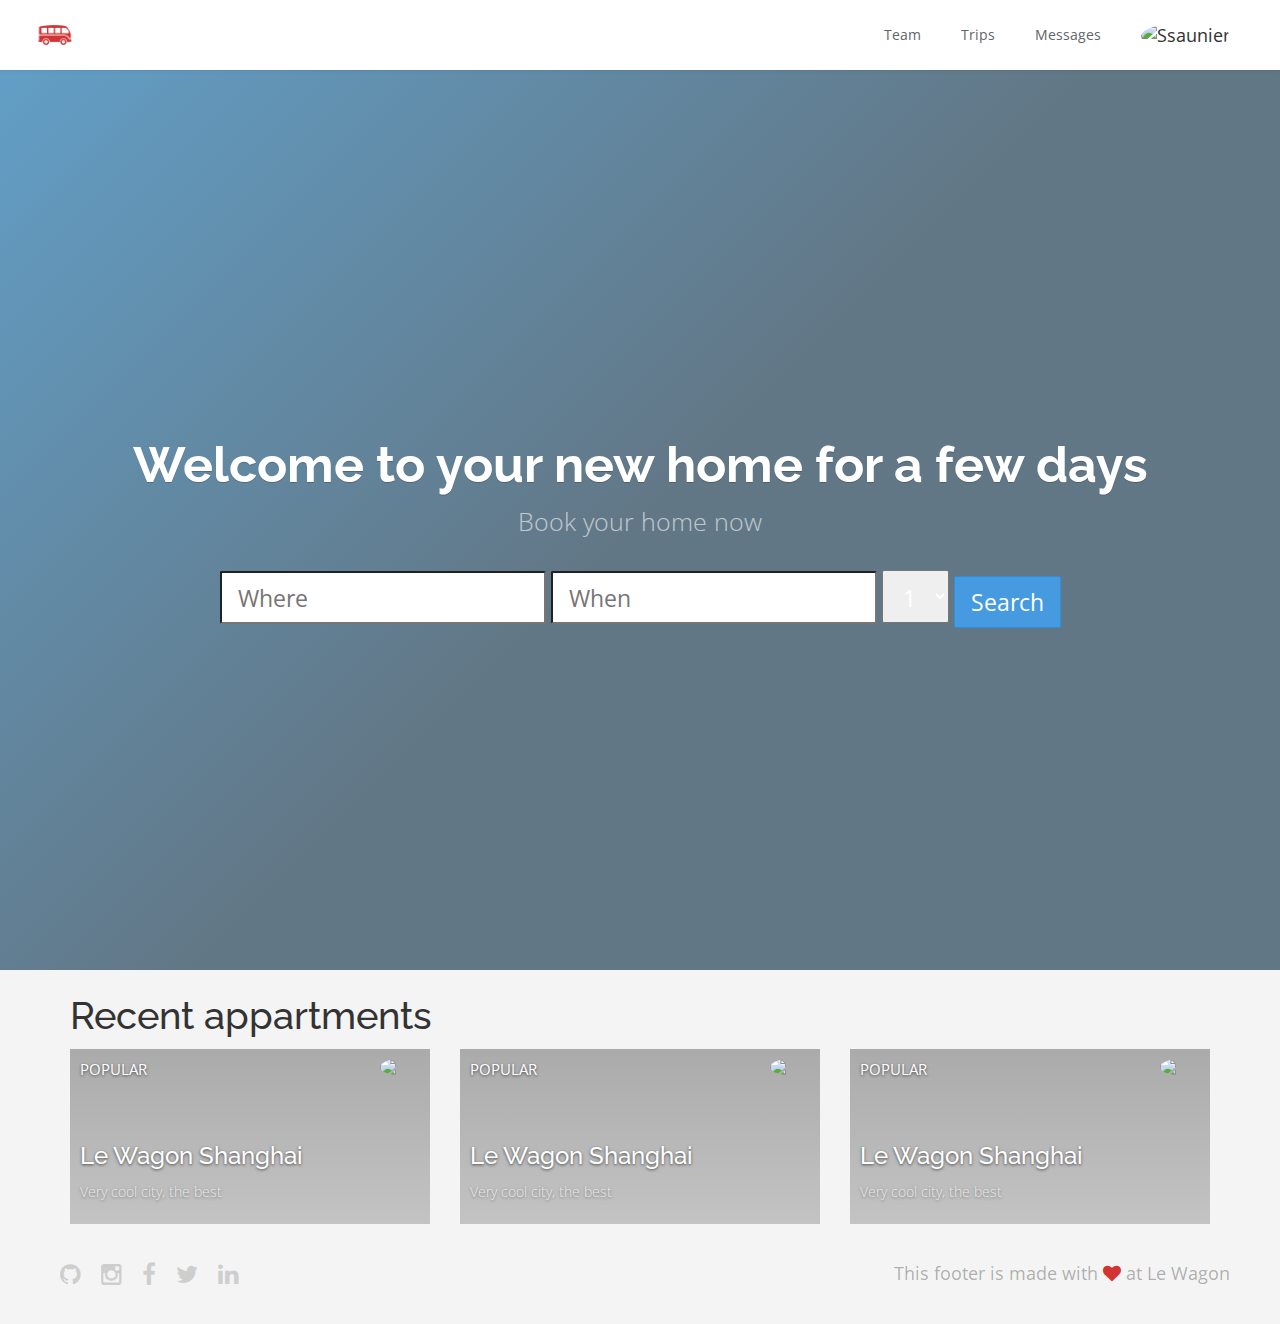
==== commit 9bd60ff1: "Automated commit at 2018-02-05 13:38:13 UTC by middleman-deploy 2.0.0-alpha" ====
--- a/index.html
+++ b/index.html
@@ -7,27 +7,26 @@
           content="width=device-width, initial-scale=1, shrink-to-fit=no">
     <!-- Use the title from a page's frontmatter if it has one -->
     <title>Le Wagon - Middleman</title>
-    <link href="stylesheets/application-103f75c3.css" rel="stylesheet" />
+    <link href="stylesheets/application-bf736b80.css" rel="stylesheet" />
     <script src="javascripts/application-93de88c9.js"></script>
     <link href="images/favicon-f15af148.png" rel="icon" type="image/png" />
   </head>
   <div class="navbar-wagon">
   <!-- Logo -->
   <a href="/" class="navbar-wagon-brand">
-    <img src="images/logo-acc9c0ec.png" alt="logo">
+    <img src="images/logo-acc9c0ec.png" alt="Logo" />
   </a>
 
   <!-- Right Navigation -->
   <div class="navbar-wagon-right hidden-xs hidden-sm">
-
-    <a href="" class="navbar-wagon-item navbar-wagon-link">Host</a>
+  <a href="team.html" class="navbar-wagon-item navbar-wagon-link">Team</a>
     <a href="" class="navbar-wagon-item navbar-wagon-link">Trips</a>
     <a href="" class="navbar-wagon-item navbar-wagon-link">Messages</a>
 
     <!-- Profile picture with dropdown list -->
     <div class="navbar-wagon-item">
       <div class="dropdown">
-        <img src="https://kitt.lewagon.com/placeholder/users/ssaunier" class="avatar dropdown-toggle" id="navbar-wagon-menu" data-toggle="dropdown">
+         <img src="https://kitt.lewagon.com/placeholder/users/ssaunier" id="navbar-wagon-menu" class="avatar drop-down-toggle" data-toggle="dropdown" alt="Ssaunier" />
         <ul class="dropdown-menu dropdown-menu-right navbar-wagon-dropdown-menu">
           <li><a href="#">Profile</a></li>
           <li><a href="#">Dashboard</a></li>
@@ -51,15 +50,62 @@
 </div>
 
   <body>
-    <div id="home">
-  <div class="home-content">
-    <img src="images/logo-acc9c0ec.png" width="200" alt="Logo" />
-    <p>
-      Middleman is now running!
-    </p>
-    <p class="about">
-      <a href="about.html">More about this template</a>
-    </p>
+    <div class="site">
+
+  <div class="banner" style="background-image: linear-gradient(-225deg, rgba(0,101,168,0.6) 0%, rgba(0,36,61,0.6) 50%), url('https://kitt.lewagon.com/placeholder/cities/berlin');">
+    <div class="banner-content">
+      <h1>Welcome to your new home for a few days</h1>
+      <p>Book your home now</p>
+      <form action="#" class="form-inline">
+        <input type="text" class="form-controll input-lg" placeholder="Where">
+        <input type="text" class="form-controll input-lg" placeholder="When">
+        <select class="form-controll input-lg">
+          <option>1</option>
+          <option>2</option>
+          <option>3</option>
+        </select>
+        <input type="submit" class="btn btn-primary btn-lg" value="Search">
+      </form>
+
+    </div>
+  </div>
+  <div class="container">
+    <h2>Recent appartments</h2>
+    <div class="row">
+      <div class="col-xs-12 col-sm-4">
+        <div class="card" style="background-image: linear-gradient(rgba(0,0,0,0.3), rgba(0,0,0,0.2)), url('https://kitt.lewagon.com/placeholder/cities/shanghai');">
+          <div class="card-category">Popular</div>
+          <div class="card-description">
+            <h2>Le Wagon Shanghai</h2>
+            <p>Very cool city, the best</p>
+          </div>
+          <img class="card-user" src="https://kitt.lewagon.com/placeholder/users/tgenaitay">
+          <a class="card-link" href="#" ></a>
+        </div>
+      </div>
+      <div class="col-xs-12 col-sm-4">
+        <div class="card" style="background-image: linear-gradient(rgba(0,0,0,0.3), rgba(0,0,0,0.2)), url('https://kitt.lewagon.com/placeholder/cities/shanghai');">
+          <div class="card-category">Popular</div>
+          <div class="card-description">
+            <h2>Le Wagon Shanghai</h2>
+            <p>Very cool city, the best</p>
+          </div>
+          <img class="card-user" src="https://kitt.lewagon.com/placeholder/users/tgenaitay">
+          <a class="card-link" href="#" ></a>
+        </div>
+      </div>
+      <div class="col-xs-12 col-sm-4">
+        <div class="card" style="background-image: linear-gradient(rgba(0,0,0,0.3), rgba(0,0,0,0.2)), url('https://kitt.lewagon.com/placeholder/cities/shanghai');">
+          <div class="card-category">Popular</div>
+          <div class="card-description">
+            <h2>Le Wagon Shanghai</h2>
+            <p>Very cool city, the best</p>
+          </div>
+          <img class="card-user" src="https://kitt.lewagon.com/placeholder/users/tgenaitay">
+          <a class="card-link" href="#" ></a>
+        </div>
+      </div>
+    </div>
   </div>
 </div>
 
--- a/stylesheets/application-bf736b80.css
+++ b/stylesheets/application-bf736b80.css
@@ -0,0 +1,8 @@
+@import url("https://fonts.googleapis.com/css?family=Open+Sans:400,300,700|Raleway:400,100,300,700,500");/*!
+ * Bootstrap v3.3.7 (http://getbootstrap.com)
+ * Copyright 2011-2016 Twitter, Inc.
+ * Licensed under MIT (https://github.com/twbs/bootstrap/blob/master/LICENSE)
+ *//*! normalize.css v3.0.3 | MIT License | github.com/necolas/normalize.css */html{font-family:sans-serif;-ms-text-size-adjust:100%;-webkit-text-size-adjust:100%}body{margin:0}article,aside,details,figcaption,figure,footer,header,hgroup,main,menu,nav,section,summary{display:block}audio,canvas,progress,video{display:inline-block;vertical-align:baseline}audio:not([controls]){display:none;height:0}[hidden],template{display:none}a{background-color:transparent}a:active,a:hover{outline:0}abbr[title]{border-bottom:1px dotted}b,strong{font-weight:bold}dfn{font-style:italic}h1{font-size:2em;margin:0.67em 0}mark{background:#ff0;color:#000}small{font-size:80%}sub,sup{font-size:75%;line-height:0;position:relative;vertical-align:baseline}sup{top:-0.5em}sub{bottom:-0.25em}img{border:0}svg:not(:root){overflow:hidden}figure{margin:1em 40px}hr{-webkit-box-sizing:content-box;box-sizing:content-box;height:0}pre{overflow:auto}code,kbd,pre,samp{font-family:monospace, monospace;font-size:1em}button,input,optgroup,select,textarea{color:inherit;font:inherit;margin:0}button{overflow:visible}button,select{text-transform:none}button,html input[type="button"],input[type="reset"],input[type="submit"]{-webkit-appearance:button;cursor:pointer}button[disabled],html input[disabled]{cursor:default}button::-moz-focus-inner,input::-moz-focus-inner{border:0;padding:0}input{line-height:normal}input[type="checkbox"],input[type="radio"]{-webkit-box-sizing:border-box;box-sizing:border-box;padding:0}input[type="number"]::-webkit-inner-spin-button,input[type="number"]::-webkit-outer-spin-button{height:auto}input[type="search"]{-webkit-appearance:textfield;-webkit-box-sizing:content-box;box-sizing:content-box}input[type="search"]::-webkit-search-cancel-button,input[type="search"]::-webkit-search-decoration{-webkit-appearance:none}fieldset{border:1px solid #c0c0c0;margin:0 2px;padding:0.35em 0.625em 0.75em}legend{border:0;padding:0}textarea{overflow:auto}optgroup{font-weight:bold}table{border-collapse:collapse;border-spacing:0}td,th{padding:0}/*! Source: https://github.com/h5bp/html5-boilerplate/blob/master/src/css/main.css */@media print{*,*:before,*:after{background:transparent !important;color:#000 !important;-webkit-box-shadow:none !important;box-shadow:none !important;text-shadow:none !important}a,a:visited{text-decoration:underline}a[href]:after{content:" (" attr(href) ")"}abbr[title]:after{content:" (" attr(title) ")"}a[href^="#"]:after,a[href^="javascript:"]:after{content:""}pre,blockquote{border:1px solid #999;page-break-inside:avoid}thead{display:table-header-group}tr,img{page-break-inside:avoid}img{max-width:100% !important}p,h2,h3{orphans:3;widows:3}h2,h3{page-break-after:avoid}.navbar{display:none}.btn>.caret,.dropup>.btn>.caret{border-top-color:#000 !important}.label{border:1px solid #000}.table{border-collapse:collapse !important}.table td,.table th{background-color:#fff !important}.table-bordered th,.table-bordered td{border:1px solid #ddd !important}}@font-face{font-family:'Glyphicons Halflings';src:url("../assets/bootstrap/glyphicons-halflings-regular-86b6f62b.eot");src:url("../assets/bootstrap/glyphicons-halflings-regular-86b6f62b.eot?#iefix") format("embedded-opentype"),url("../assets/bootstrap/glyphicons-halflings-regular-ca35b697.woff2") format("woff2"),url("../assets/bootstrap/glyphicons-halflings-regular-278e49a8.woff") format("woff"),url("../assets/bootstrap/glyphicons-halflings-regular-44bc1850.ttf") format("truetype"),url("../assets/bootstrap/glyphicons-halflings-regular-de51a849.svg#glyphicons_halflingsregular") format("svg")}.glyphicon{position:relative;top:1px;display:inline-block;font-family:'Glyphicons Halflings';font-style:normal;font-weight:normal;line-height:1;-webkit-font-smoothing:antialiased;-moz-osx-font-smoothing:grayscale}.glyphicon-asterisk:before{content:"\002a"}.glyphicon-plus:before{content:"\002b"}.glyphicon-euro:before,.glyphicon-eur:before{content:"\20ac"}.glyphicon-minus:before{content:"\2212"}.glyphicon-cloud:before{content:"\2601"}.glyphicon-envelope:before{content:"\2709"}.glyphicon-pencil:before{content:"\270f"}.glyphicon-glass:before{content:"\e001"}.glyphicon-music:before{content:"\e002"}.glyphicon-search:before{content:"\e003"}.glyphicon-heart:before{content:"\e005"}.glyphicon-star:before{content:"\e006"}.glyphicon-star-empty:before{content:"\e007"}.glyphicon-user:before{content:"\e008"}.glyphicon-film:before{content:"\e009"}.glyphicon-th-large:before{content:"\e010"}.glyphicon-th:before{content:"\e011"}.glyphicon-th-list:before{content:"\e012"}.glyphicon-ok:before{content:"\e013"}.glyphicon-remove:before{content:"\e014"}.glyphicon-zoom-in:before{content:"\e015"}.glyphicon-zoom-out:before{content:"\e016"}.glyphicon-off:before{content:"\e017"}.glyphicon-signal:before{content:"\e018"}.glyphicon-cog:before{content:"\e019"}.glyphicon-trash:before{content:"\e020"}.glyphicon-home:before{content:"\e021"}.glyphicon-file:before{content:"\e022"}.glyphicon-time:before{content:"\e023"}.glyphicon-road:before{content:"\e024"}.glyphicon-download-alt:before{content:"\e025"}.glyphicon-download:before{content:"\e026"}.glyphicon-upload:before{content:"\e027"}.glyphicon-inbox:before{content:"\e028"}.glyphicon-play-circle:before{content:"\e029"}.glyphicon-repeat:before{content:"\e030"}.glyphicon-refresh:before{content:"\e031"}.glyphicon-list-alt:before{content:"\e032"}.glyphicon-lock:before{content:"\e033"}.glyphicon-flag:before{content:"\e034"}.glyphicon-headphones:before{content:"\e035"}.glyphicon-volume-off:before{content:"\e036"}.glyphicon-volume-down:before{content:"\e037"}.glyphicon-volume-up:before{content:"\e038"}.glyphicon-qrcode:before{content:"\e039"}.glyphicon-barcode:before{content:"\e040"}.glyphicon-tag:before{content:"\e041"}.glyphicon-tags:before{content:"\e042"}.glyphicon-book:before{content:"\e043"}.glyphicon-bookmark:before{content:"\e044"}.glyphicon-print:before{content:"\e045"}.glyphicon-camera:before{content:"\e046"}.glyphicon-font:before{content:"\e047"}.glyphicon-bold:before{content:"\e048"}.glyphicon-italic:before{content:"\e049"}.glyphicon-text-height:before{content:"\e050"}.glyphicon-text-width:before{content:"\e051"}.glyphicon-align-left:before{content:"\e052"}.glyphicon-align-center:before{content:"\e053"}.glyphicon-align-right:before{content:"\e054"}.glyphicon-align-justify:before{content:"\e055"}.glyphicon-list:before{content:"\e056"}.glyphicon-indent-left:before{content:"\e057"}.glyphicon-indent-right:before{content:"\e058"}.glyphicon-facetime-video:before{content:"\e059"}.glyphicon-picture:before{content:"\e060"}.glyphicon-map-marker:before{content:"\e062"}.glyphicon-adjust:before{content:"\e063"}.glyphicon-tint:before{content:"\e064"}.glyphicon-edit:before{content:"\e065"}.glyphicon-share:before{content:"\e066"}.glyphicon-check:before{content:"\e067"}.glyphicon-move:before{content:"\e068"}.glyphicon-step-backward:before{content:"\e069"}.glyphicon-fast-backward:before{content:"\e070"}.glyphicon-backward:before{content:"\e071"}.glyphicon-play:before{content:"\e072"}.glyphicon-pause:before{content:"\e073"}.glyphicon-stop:before{content:"\e074"}.glyphicon-forward:before{content:"\e075"}.glyphicon-fast-forward:before{content:"\e076"}.glyphicon-step-forward:before{content:"\e077"}.glyphicon-eject:before{content:"\e078"}.glyphicon-chevron-left:before{content:"\e079"}.glyphicon-chevron-right:before{content:"\e080"}.glyphicon-plus-sign:before{content:"\e081"}.glyphicon-minus-sign:before{content:"\e082"}.glyphicon-remove-sign:before{content:"\e083"}.glyphicon-ok-sign:before{content:"\e084"}.glyphicon-question-sign:before{content:"\e085"}.glyphicon-info-sign:before{content:"\e086"}.glyphicon-screenshot:before{content:"\e087"}.glyphicon-remove-circle:before{content:"\e088"}.glyphicon-ok-circle:before{content:"\e089"}.glyphicon-ban-circle:before{content:"\e090"}.glyphicon-arrow-left:before{content:"\e091"}.glyphicon-arrow-right:before{content:"\e092"}.glyphicon-arrow-up:before{content:"\e093"}.glyphicon-arrow-down:before{content:"\e094"}.glyphicon-share-alt:before{content:"\e095"}.glyphicon-resize-full:before{content:"\e096"}.glyphicon-resize-small:before{content:"\e097"}.glyphicon-exclamation-sign:before{content:"\e101"}.glyphicon-gift:before{content:"\e102"}.glyphicon-leaf:before{content:"\e103"}.glyphicon-fire:before{content:"\e104"}.glyphicon-eye-open:before{content:"\e105"}.glyphicon-eye-close:before{content:"\e106"}.glyphicon-warning-sign:before{content:"\e107"}.glyphicon-plane:before{content:"\e108"}.glyphicon-calendar:before{content:"\e109"}.glyphicon-random:before{content:"\e110"}.glyphicon-comment:before{content:"\e111"}.glyphicon-magnet:before{content:"\e112"}.glyphicon-chevron-up:before{content:"\e113"}.glyphicon-chevron-down:before{content:"\e114"}.glyphicon-retweet:before{content:"\e115"}.glyphicon-shopping-cart:before{content:"\e116"}.glyphicon-folder-close:before{content:"\e117"}.glyphicon-folder-open:before{content:"\e118"}.glyphicon-resize-vertical:before{content:"\e119"}.glyphicon-resize-horizontal:before{content:"\e120"}.glyphicon-hdd:before{content:"\e121"}.glyphicon-bullhorn:before{content:"\e122"}.glyphicon-bell:before{content:"\e123"}.glyphicon-certificate:before{content:"\e124"}.glyphicon-thumbs-up:before{content:"\e125"}.glyphicon-thumbs-down:before{content:"\e126"}.glyphicon-hand-right:before{content:"\e127"}.glyphicon-hand-left:before{content:"\e128"}.glyphicon-hand-up:before{content:"\e129"}.glyphicon-hand-down:before{content:"\e130"}.glyphicon-circle-arrow-right:before{content:"\e131"}.glyphicon-circle-arrow-left:before{content:"\e132"}.glyphicon-circle-arrow-up:before{content:"\e133"}.glyphicon-circle-arrow-down:before{content:"\e134"}.glyphicon-globe:before{content:"\e135"}.glyphicon-wrench:before{content:"\e136"}.glyphicon-tasks:before{content:"\e137"}.glyphicon-filter:before{content:"\e138"}.glyphicon-briefcase:before{content:"\e139"}.glyphicon-fullscreen:before{content:"\e140"}.glyphicon-dashboard:before{content:"\e141"}.glyphicon-paperclip:before{content:"\e142"}.glyphicon-heart-empty:before{content:"\e143"}.glyphicon-link:before{content:"\e144"}.glyphicon-phone:before{content:"\e145"}.glyphicon-pushpin:before{content:"\e146"}.glyphicon-usd:before{content:"\e148"}.glyphicon-gbp:before{content:"\e149"}.glyphicon-sort:before{content:"\e150"}.glyphicon-sort-by-alphabet:before{content:"\e151"}.glyphicon-sort-by-alphabet-alt:before{content:"\e152"}.glyphicon-sort-by-order:before{content:"\e153"}.glyphicon-sort-by-order-alt:before{content:"\e154"}.glyphicon-sort-by-attributes:before{content:"\e155"}.glyphicon-sort-by-attributes-alt:before{content:"\e156"}.glyphicon-unchecked:before{content:"\e157"}.glyphicon-expand:before{content:"\e158"}.glyphicon-collapse-down:before{content:"\e159"}.glyphicon-collapse-up:before{content:"\e160"}.glyphicon-log-in:before{content:"\e161"}.glyphicon-flash:before{content:"\e162"}.glyphicon-log-out:before{content:"\e163"}.glyphicon-new-window:before{content:"\e164"}.glyphicon-record:before{content:"\e165"}.glyphicon-save:before{content:"\e166"}.glyphicon-open:before{content:"\e167"}.glyphicon-saved:before{content:"\e168"}.glyphicon-import:before{content:"\e169"}.glyphicon-export:before{content:"\e170"}.glyphicon-send:before{content:"\e171"}.glyphicon-floppy-disk:before{content:"\e172"}.glyphicon-floppy-saved:before{content:"\e173"}.glyphicon-floppy-remove:before{content:"\e174"}.glyphicon-floppy-save:before{content:"\e175"}.glyphicon-floppy-open:before{content:"\e176"}.glyphicon-credit-card:before{content:"\e177"}.glyphicon-transfer:before{content:"\e178"}.glyphicon-cutlery:before{content:"\e179"}.glyphicon-header:before{content:"\e180"}.glyphicon-compressed:before{content:"\e181"}.glyphicon-earphone:before{content:"\e182"}.glyphicon-phone-alt:before{content:"\e183"}.glyphicon-tower:before{content:"\e184"}.glyphicon-stats:before{content:"\e185"}.glyphicon-sd-video:before{content:"\e186"}.glyphicon-hd-video:before{content:"\e187"}.glyphicon-subtitles:before{content:"\e188"}.glyphicon-sound-stereo:before{content:"\e189"}.glyphicon-sound-dolby:before{content:"\e190"}.glyphicon-sound-5-1:before{content:"\e191"}.glyphicon-sound-6-1:before{content:"\e192"}.glyphicon-sound-7-1:before{content:"\e193"}.glyphicon-copyright-mark:before{content:"\e194"}.glyphicon-registration-mark:before{content:"\e195"}.glyphicon-cloud-download:before{content:"\e197"}.glyphicon-cloud-upload:before{content:"\e198"}.glyphicon-tree-conifer:before{content:"\e199"}.glyphicon-tree-deciduous:before{content:"\e200"}.glyphicon-cd:before{content:"\e201"}.glyphicon-save-file:before{content:"\e202"}.glyphicon-open-file:before{content:"\e203"}.glyphicon-level-up:before{content:"\e204"}.glyphicon-copy:before{content:"\e205"}.glyphicon-paste:before{content:"\e206"}.glyphicon-alert:before{content:"\e209"}.glyphicon-equalizer:before{content:"\e210"}.glyphicon-king:before{content:"\e211"}.glyphicon-queen:before{content:"\e212"}.glyphicon-pawn:before{content:"\e213"}.glyphicon-bishop:before{content:"\e214"}.glyphicon-knight:before{content:"\e215"}.glyphicon-baby-formula:before{content:"\e216"}.glyphicon-tent:before{content:"\26fa"}.glyphicon-blackboard:before{content:"\e218"}.glyphicon-bed:before{content:"\e219"}.glyphicon-apple:before{content:"\f8ff"}.glyphicon-erase:before{content:"\e221"}.glyphicon-hourglass:before{content:"\231b"}.glyphicon-lamp:before{content:"\e223"}.glyphicon-duplicate:before{content:"\e224"}.glyphicon-piggy-bank:before{content:"\e225"}.glyphicon-scissors:before{content:"\e226"}.glyphicon-bitcoin:before{content:"\e227"}.glyphicon-btc:before{content:"\e227"}.glyphicon-xbt:before{content:"\e227"}.glyphicon-yen:before{content:"\00a5"}.glyphicon-jpy:before{content:"\00a5"}.glyphicon-ruble:before{content:"\20bd"}.glyphicon-rub:before{content:"\20bd"}.glyphicon-scale:before{content:"\e230"}.glyphicon-ice-lolly:before{content:"\e231"}.glyphicon-ice-lolly-tasted:before{content:"\e232"}.glyphicon-education:before{content:"\e233"}.glyphicon-option-horizontal:before{content:"\e234"}.glyphicon-option-vertical:before{content:"\e235"}.glyphicon-menu-hamburger:before{content:"\e236"}.glyphicon-modal-window:before{content:"\e237"}.glyphicon-oil:before{content:"\e238"}.glyphicon-grain:before{content:"\e239"}.glyphicon-sunglasses:before{content:"\e240"}.glyphicon-text-size:before{content:"\e241"}.glyphicon-text-color:before{content:"\e242"}.glyphicon-text-background:before{content:"\e243"}.glyphicon-object-align-top:before{content:"\e244"}.glyphicon-object-align-bottom:before{content:"\e245"}.glyphicon-object-align-horizontal:before{content:"\e246"}.glyphicon-object-align-left:before{content:"\e247"}.glyphicon-object-align-vertical:before{content:"\e248"}.glyphicon-object-align-right:before{content:"\e249"}.glyphicon-triangle-right:before{content:"\e250"}.glyphicon-triangle-left:before{content:"\e251"}.glyphicon-triangle-bottom:before{content:"\e252"}.glyphicon-triangle-top:before{content:"\e253"}.glyphicon-console:before{content:"\e254"}.glyphicon-superscript:before{content:"\e255"}.glyphicon-subscript:before{content:"\e256"}.glyphicon-menu-left:before{content:"\e257"}.glyphicon-menu-right:before{content:"\e258"}.glyphicon-menu-down:before{content:"\e259"}.glyphicon-menu-up:before{content:"\e260"}*{-webkit-box-sizing:border-box;box-sizing:border-box}*:before,*:after{-webkit-box-sizing:border-box;box-sizing:border-box}html{font-size:10px;-webkit-tap-highlight-color:transparent}body{font-family:"Open Sans", "Helvetica", "sans-serif";font-size:18px;line-height:1.42857143;color:#333333;background-color:#F4F4F4}input,button,select,textarea{font-family:inherit;font-size:inherit;line-height:inherit}a{color:#469AE0;text-decoration:none}a:hover,a:focus{color:#1f74ba;text-decoration:underline}a:focus{outline:5px auto -webkit-focus-ring-color;outline-offset:-2px}figure{margin:0}img{vertical-align:middle}.img-responsive{display:block;max-width:100%;height:auto}.img-rounded{border-radius:2px}.img-thumbnail{padding:4px;line-height:1.42857143;background-color:#F4F4F4;border:1px solid #ddd;border-radius:2px;-webkit-transition:all 0.2s ease-in-out;transition:all 0.2s ease-in-out;display:inline-block;max-width:100%;height:auto}.img-circle{border-radius:50%}hr{margin-top:25px;margin-bottom:25px;border:0;border-top:1px solid #eeeeee}.sr-only{position:absolute;width:1px;height:1px;margin:-1px;padding:0;overflow:hidden;clip:rect(0, 0, 0, 0);border:0}.sr-only-focusable:active,.sr-only-focusable:focus{position:static;width:auto;height:auto;margin:0;overflow:visible;clip:auto}[role="button"]{cursor:pointer}h1,h2,h3,h4,h5,h6,.h1,.h2,.h3,.h4,.h5,.h6{font-family:"Raleway", "Helvetica", "sans-serif";font-weight:500;line-height:1.1;color:inherit}h1 small,h1 .small,h2 small,h2 .small,h3 small,h3 .small,h4 small,h4 .small,h5 small,h5 .small,h6 small,h6 .small,.h1 small,.h1 .small,.h2 small,.h2 .small,.h3 small,.h3 .small,.h4 small,.h4 .small,.h5 small,.h5 .small,.h6 small,.h6 .small{font-weight:normal;line-height:1;color:#777777}h1,.h1,h2,.h2,h3,.h3{margin-top:25px;margin-bottom:12.5px}h1 small,h1 .small,.h1 small,.h1 .small,h2 small,h2 .small,.h2 small,.h2 .small,h3 small,h3 .small,.h3 small,.h3 .small{font-size:65%}h4,.h4,h5,.h5,h6,.h6{margin-top:12.5px;margin-bottom:12.5px}h4 small,h4 .small,.h4 small,.h4 .small,h5 small,h5 .small,.h5 small,.h5 .small,h6 small,h6 .small,.h6 small,.h6 .small{font-size:75%}h1,.h1{font-size:46px}h2,.h2{font-size:38px}h3,.h3{font-size:31px}h4,.h4{font-size:23px}h5,.h5{font-size:18px}h6,.h6{font-size:16px}p{margin:0 0 12.5px}.lead{margin-bottom:25px;font-size:20px;font-weight:300;line-height:1.4}@media (min-width: 768px){.lead{font-size:27px}}small,.small{font-size:88%}mark,.mark{background-color:#fcf8e3;padding:.2em}.text-left{text-align:left}.text-right{text-align:right}.text-center{text-align:center}.text-justify{text-align:justify}.text-nowrap{white-space:nowrap}.text-lowercase{text-transform:lowercase}.text-uppercase,.initialism{text-transform:uppercase}.text-capitalize{text-transform:capitalize}.text-muted{color:#777777}.text-primary{color:#469AE0}a.text-primary:hover,a.text-primary:focus{color:#2381d0}.text-success{color:#3c763d}a.text-success:hover,a.text-success:focus{color:#2b542c}.text-info{color:#31708f}a.text-info:hover,a.text-info:focus{color:#245269}.text-warning{color:#8a6d3b}a.text-warning:hover,a.text-warning:focus{color:#66512c}.text-danger{color:#a94442}a.text-danger:hover,a.text-danger:focus{color:#843534}.bg-primary{color:#fff}.bg-primary{background-color:#469AE0}a.bg-primary:hover,a.bg-primary:focus{background-color:#2381d0}.bg-success{background-color:#dff0d8}a.bg-success:hover,a.bg-success:focus{background-color:#c1e2b3}.bg-info{background-color:#d9edf7}a.bg-info:hover,a.bg-info:focus{background-color:#afd9ee}.bg-warning{background-color:#fcf8e3}a.bg-warning:hover,a.bg-warning:focus{background-color:#f7ecb5}.bg-danger{background-color:#f2dede}a.bg-danger:hover,a.bg-danger:focus{background-color:#e4b9b9}.page-header{padding-bottom:11.5px;margin:50px 0 25px;border-bottom:1px solid #eeeeee}ul,ol{margin-top:0;margin-bottom:12.5px}ul ul,ul ol,ol ul,ol ol{margin-bottom:0}.list-unstyled{padding-left:0;list-style:none}.list-inline{padding-left:0;list-style:none;margin-left:-5px}.list-inline>li{display:inline-block;padding-left:5px;padding-right:5px}dl{margin-top:0;margin-bottom:25px}dt,dd{line-height:1.42857143}dt{font-weight:bold}dd{margin-left:0}.dl-horizontal dd:before,.dl-horizontal dd:after{content:" ";display:table}.dl-horizontal dd:after{clear:both}@media (min-width: 768px){.dl-horizontal dt{float:left;width:160px;clear:left;text-align:right;overflow:hidden;text-overflow:ellipsis;white-space:nowrap}.dl-horizontal dd{margin-left:180px}}abbr[title],abbr[data-original-title]{cursor:help;border-bottom:1px dotted #777777}.initialism{font-size:90%}blockquote{padding:12.5px 25px;margin:0 0 25px;font-size:22.5px;border-left:5px solid #eeeeee}blockquote p:last-child,blockquote ul:last-child,blockquote ol:last-child{margin-bottom:0}blockquote footer,blockquote small,blockquote .small{display:block;font-size:80%;line-height:1.42857143;color:#777777}blockquote footer:before,blockquote small:before,blockquote .small:before{content:'\2014 \00A0'}.blockquote-reverse,blockquote.pull-right{padding-right:15px;padding-left:0;border-right:5px solid #eeeeee;border-left:0;text-align:right}.blockquote-reverse footer:before,.blockquote-reverse small:before,.blockquote-reverse .small:before,blockquote.pull-right footer:before,blockquote.pull-right small:before,blockquote.pull-right .small:before{content:''}.blockquote-reverse footer:after,.blockquote-reverse small:after,.blockquote-reverse .small:after,blockquote.pull-right footer:after,blockquote.pull-right small:after,blockquote.pull-right .small:after{content:'\00A0 \2014'}address{margin-bottom:25px;font-style:normal;line-height:1.42857143}code,kbd,pre,samp{font-family:Menlo, Monaco, Consolas, "Courier New", monospace}code{padding:2px 4px;font-size:90%;color:#c7254e;background-color:#f9f2f4;border-radius:2px}kbd{padding:2px 4px;font-size:90%;color:#fff;background-color:#333;border-radius:2px;-webkit-box-shadow:inset 0 -1px 0 rgba(0,0,0,0.25);box-shadow:inset 0 -1px 0 rgba(0,0,0,0.25)}kbd kbd{padding:0;font-size:100%;font-weight:bold;-webkit-box-shadow:none;box-shadow:none}pre{display:block;padding:12px;margin:0 0 12.5px;font-size:17px;line-height:1.42857143;word-break:break-all;word-wrap:break-word;color:#333333;background-color:#f5f5f5;border:1px solid #ccc;border-radius:2px}pre code{padding:0;font-size:inherit;color:inherit;white-space:pre-wrap;background-color:transparent;border-radius:0}.pre-scrollable{max-height:340px;overflow-y:scroll}.container{margin-right:auto;margin-left:auto;padding-left:15px;padding-right:15px}.container:before,.container:after{content:" ";display:table}.container:after{clear:both}@media (min-width: 768px){.container{width:750px}}@media (min-width: 992px){.container{width:970px}}@media (min-width: 1200px){.container{width:1170px}}.container-fluid{margin-right:auto;margin-left:auto;padding-left:15px;padding-right:15px}.container-fluid:before,.container-fluid:after{content:" ";display:table}.container-fluid:after{clear:both}.row{margin-left:-15px;margin-right:-15px}.row:before,.row:after{content:" ";display:table}.row:after{clear:both}.col-xs-1,.col-sm-1,.col-md-1,.col-lg-1,.col-xs-2,.col-sm-2,.col-md-2,.col-lg-2,.col-xs-3,.col-sm-3,.col-md-3,.col-lg-3,.col-xs-4,.col-sm-4,.col-md-4,.col-lg-4,.col-xs-5,.col-sm-5,.col-md-5,.col-lg-5,.col-xs-6,.col-sm-6,.col-md-6,.col-lg-6,.col-xs-7,.col-sm-7,.col-md-7,.col-lg-7,.col-xs-8,.col-sm-8,.col-md-8,.col-lg-8,.col-xs-9,.col-sm-9,.col-md-9,.col-lg-9,.col-xs-10,.col-sm-10,.col-md-10,.col-lg-10,.col-xs-11,.col-sm-11,.col-md-11,.col-lg-11,.col-xs-12,.col-sm-12,.col-md-12,.col-lg-12{position:relative;min-height:1px;padding-left:15px;padding-right:15px}.col-xs-1,.col-xs-2,.col-xs-3,.col-xs-4,.col-xs-5,.col-xs-6,.col-xs-7,.col-xs-8,.col-xs-9,.col-xs-10,.col-xs-11,.col-xs-12{float:left}.col-xs-1{width:8.33333333%}.col-xs-2{width:16.66666667%}.col-xs-3{width:25%}.col-xs-4{width:33.33333333%}.col-xs-5{width:41.66666667%}.col-xs-6{width:50%}.col-xs-7{width:58.33333333%}.col-xs-8{width:66.66666667%}.col-xs-9{width:75%}.col-xs-10{width:83.33333333%}.col-xs-11{width:91.66666667%}.col-xs-12{width:100%}.col-xs-pull-0{right:auto}.col-xs-pull-1{right:8.33333333%}.col-xs-pull-2{right:16.66666667%}.col-xs-pull-3{right:25%}.col-xs-pull-4{right:33.33333333%}.col-xs-pull-5{right:41.66666667%}.col-xs-pull-6{right:50%}.col-xs-pull-7{right:58.33333333%}.col-xs-pull-8{right:66.66666667%}.col-xs-pull-9{right:75%}.col-xs-pull-10{right:83.33333333%}.col-xs-pull-11{right:91.66666667%}.col-xs-pull-12{right:100%}.col-xs-push-0{left:auto}.col-xs-push-1{left:8.33333333%}.col-xs-push-2{left:16.66666667%}.col-xs-push-3{left:25%}.col-xs-push-4{left:33.33333333%}.col-xs-push-5{left:41.66666667%}.col-xs-push-6{left:50%}.col-xs-push-7{left:58.33333333%}.col-xs-push-8{left:66.66666667%}.col-xs-push-9{left:75%}.col-xs-push-10{left:83.33333333%}.col-xs-push-11{left:91.66666667%}.col-xs-push-12{left:100%}.col-xs-offset-0{margin-left:0%}.col-xs-offset-1{margin-left:8.33333333%}.col-xs-offset-2{margin-left:16.66666667%}.col-xs-offset-3{margin-left:25%}.col-xs-offset-4{margin-left:33.33333333%}.col-xs-offset-5{margin-left:41.66666667%}.col-xs-offset-6{margin-left:50%}.col-xs-offset-7{margin-left:58.33333333%}.col-xs-offset-8{margin-left:66.66666667%}.col-xs-offset-9{margin-left:75%}.col-xs-offset-10{margin-left:83.33333333%}.col-xs-offset-11{margin-left:91.66666667%}.col-xs-offset-12{margin-left:100%}@media (min-width: 768px){.col-sm-1,.col-sm-2,.col-sm-3,.col-sm-4,.col-sm-5,.col-sm-6,.col-sm-7,.col-sm-8,.col-sm-9,.col-sm-10,.col-sm-11,.col-sm-12{float:left}.col-sm-1{width:8.33333333%}.col-sm-2{width:16.66666667%}.col-sm-3{width:25%}.col-sm-4{width:33.33333333%}.col-sm-5{width:41.66666667%}.col-sm-6{width:50%}.col-sm-7{width:58.33333333%}.col-sm-8{width:66.66666667%}.col-sm-9{width:75%}.col-sm-10{width:83.33333333%}.col-sm-11{width:91.66666667%}.col-sm-12{width:100%}.col-sm-pull-0{right:auto}.col-sm-pull-1{right:8.33333333%}.col-sm-pull-2{right:16.66666667%}.col-sm-pull-3{right:25%}.col-sm-pull-4{right:33.33333333%}.col-sm-pull-5{right:41.66666667%}.col-sm-pull-6{right:50%}.col-sm-pull-7{right:58.33333333%}.col-sm-pull-8{right:66.66666667%}.col-sm-pull-9{right:75%}.col-sm-pull-10{right:83.33333333%}.col-sm-pull-11{right:91.66666667%}.col-sm-pull-12{right:100%}.col-sm-push-0{left:auto}.col-sm-push-1{left:8.33333333%}.col-sm-push-2{left:16.66666667%}.col-sm-push-3{left:25%}.col-sm-push-4{left:33.33333333%}.col-sm-push-5{left:41.66666667%}.col-sm-push-6{left:50%}.col-sm-push-7{left:58.33333333%}.col-sm-push-8{left:66.66666667%}.col-sm-push-9{left:75%}.col-sm-push-10{left:83.33333333%}.col-sm-push-11{left:91.66666667%}.col-sm-push-12{left:100%}.col-sm-offset-0{margin-left:0%}.col-sm-offset-1{margin-left:8.33333333%}.col-sm-offset-2{margin-left:16.66666667%}.col-sm-offset-3{margin-left:25%}.col-sm-offset-4{margin-left:33.33333333%}.col-sm-offset-5{margin-left:41.66666667%}.col-sm-offset-6{margin-left:50%}.col-sm-offset-7{margin-left:58.33333333%}.col-sm-offset-8{margin-left:66.66666667%}.col-sm-offset-9{margin-left:75%}.col-sm-offset-10{margin-left:83.33333333%}.col-sm-offset-11{margin-left:91.66666667%}.col-sm-offset-12{margin-left:100%}}@media (min-width: 992px){.col-md-1,.col-md-2,.col-md-3,.col-md-4,.col-md-5,.col-md-6,.col-md-7,.col-md-8,.col-md-9,.col-md-10,.col-md-11,.col-md-12{float:left}.col-md-1{width:8.33333333%}.col-md-2{width:16.66666667%}.col-md-3{width:25%}.col-md-4{width:33.33333333%}.col-md-5{width:41.66666667%}.col-md-6{width:50%}.col-md-7{width:58.33333333%}.col-md-8{width:66.66666667%}.col-md-9{width:75%}.col-md-10{width:83.33333333%}.col-md-11{width:91.66666667%}.col-md-12{width:100%}.col-md-pull-0{right:auto}.col-md-pull-1{right:8.33333333%}.col-md-pull-2{right:16.66666667%}.col-md-pull-3{right:25%}.col-md-pull-4{right:33.33333333%}.col-md-pull-5{right:41.66666667%}.col-md-pull-6{right:50%}.col-md-pull-7{right:58.33333333%}.col-md-pull-8{right:66.66666667%}.col-md-pull-9{right:75%}.col-md-pull-10{right:83.33333333%}.col-md-pull-11{right:91.66666667%}.col-md-pull-12{right:100%}.col-md-push-0{left:auto}.col-md-push-1{left:8.33333333%}.col-md-push-2{left:16.66666667%}.col-md-push-3{left:25%}.col-md-push-4{left:33.33333333%}.col-md-push-5{left:41.66666667%}.col-md-push-6{left:50%}.col-md-push-7{left:58.33333333%}.col-md-push-8{left:66.66666667%}.col-md-push-9{left:75%}.col-md-push-10{left:83.33333333%}.col-md-push-11{left:91.66666667%}.col-md-push-12{left:100%}.col-md-offset-0{margin-left:0%}.col-md-offset-1{margin-left:8.33333333%}.col-md-offset-2{margin-left:16.66666667%}.col-md-offset-3{margin-left:25%}.col-md-offset-4{margin-left:33.33333333%}.col-md-offset-5{margin-left:41.66666667%}.col-md-offset-6{margin-left:50%}.col-md-offset-7{margin-left:58.33333333%}.col-md-offset-8{margin-left:66.66666667%}.col-md-offset-9{margin-left:75%}.col-md-offset-10{margin-left:83.33333333%}.col-md-offset-11{margin-left:91.66666667%}.col-md-offset-12{margin-left:100%}}@media (min-width: 1200px){.col-lg-1,.col-lg-2,.col-lg-3,.col-lg-4,.col-lg-5,.col-lg-6,.col-lg-7,.col-lg-8,.col-lg-9,.col-lg-10,.col-lg-11,.col-lg-12{float:left}.col-lg-1{width:8.33333333%}.col-lg-2{width:16.66666667%}.col-lg-3{width:25%}.col-lg-4{width:33.33333333%}.col-lg-5{width:41.66666667%}.col-lg-6{width:50%}.col-lg-7{width:58.33333333%}.col-lg-8{width:66.66666667%}.col-lg-9{width:75%}.col-lg-10{width:83.33333333%}.col-lg-11{width:91.66666667%}.col-lg-12{width:100%}.col-lg-pull-0{right:auto}.col-lg-pull-1{right:8.33333333%}.col-lg-pull-2{right:16.66666667%}.col-lg-pull-3{right:25%}.col-lg-pull-4{right:33.33333333%}.col-lg-pull-5{right:41.66666667%}.col-lg-pull-6{right:50%}.col-lg-pull-7{right:58.33333333%}.col-lg-pull-8{right:66.66666667%}.col-lg-pull-9{right:75%}.col-lg-pull-10{right:83.33333333%}.col-lg-pull-11{right:91.66666667%}.col-lg-pull-12{right:100%}.col-lg-push-0{left:auto}.col-lg-push-1{left:8.33333333%}.col-lg-push-2{left:16.66666667%}.col-lg-push-3{left:25%}.col-lg-push-4{left:33.33333333%}.col-lg-push-5{left:41.66666667%}.col-lg-push-6{left:50%}.col-lg-push-7{left:58.33333333%}.col-lg-push-8{left:66.66666667%}.col-lg-push-9{left:75%}.col-lg-push-10{left:83.33333333%}.col-lg-push-11{left:91.66666667%}.col-lg-push-12{left:100%}.col-lg-offset-0{margin-left:0%}.col-lg-offset-1{margin-left:8.33333333%}.col-lg-offset-2{margin-left:16.66666667%}.col-lg-offset-3{margin-left:25%}.col-lg-offset-4{margin-left:33.33333333%}.col-lg-offset-5{margin-left:41.66666667%}.col-lg-offset-6{margin-left:50%}.col-lg-offset-7{margin-left:58.33333333%}.col-lg-offset-8{margin-left:66.66666667%}.col-lg-offset-9{margin-left:75%}.col-lg-offset-10{margin-left:83.33333333%}.col-lg-offset-11{margin-left:91.66666667%}.col-lg-offset-12{margin-left:100%}}table{background-color:transparent}caption{padding-top:8px;padding-bottom:8px;color:#777777;text-align:left}th{text-align:left}.table{width:100%;max-width:100%;margin-bottom:25px}.table>thead>tr>th,.table>thead>tr>td,.table>tbody>tr>th,.table>tbody>tr>td,.table>tfoot>tr>th,.table>tfoot>tr>td{padding:8px;line-height:1.42857143;vertical-align:top;border-top:1px solid #ddd}.table>thead>tr>th{vertical-align:bottom;border-bottom:2px solid #ddd}.table>caption+thead>tr:first-child>th,.table>caption+thead>tr:first-child>td,.table>colgroup+thead>tr:first-child>th,.table>colgroup+thead>tr:first-child>td,.table>thead:first-child>tr:first-child>th,.table>thead:first-child>tr:first-child>td{border-top:0}.table>tbody+tbody{border-top:2px solid #ddd}.table .table{background-color:#F4F4F4}.table-condensed>thead>tr>th,.table-condensed>thead>tr>td,.table-condensed>tbody>tr>th,.table-condensed>tbody>tr>td,.table-condensed>tfoot>tr>th,.table-condensed>tfoot>tr>td{padding:5px}.table-bordered{border:1px solid #ddd}.table-bordered>thead>tr>th,.table-bordered>thead>tr>td,.table-bordered>tbody>tr>th,.table-bordered>tbody>tr>td,.table-bordered>tfoot>tr>th,.table-bordered>tfoot>tr>td{border:1px solid #ddd}.table-bordered>thead>tr>th,.table-bordered>thead>tr>td{border-bottom-width:2px}.table-striped>tbody>tr:nth-of-type(odd){background-color:#f9f9f9}.table-hover>tbody>tr:hover{background-color:#f5f5f5}table col[class*="col-"]{position:static;float:none;display:table-column}table td[class*="col-"],table th[class*="col-"]{position:static;float:none;display:table-cell}.table>thead>tr>td.active,.table>thead>tr>th.active,.table>thead>tr.active>td,.table>thead>tr.active>th,.table>tbody>tr>td.active,.table>tbody>tr>th.active,.table>tbody>tr.active>td,.table>tbody>tr.active>th,.table>tfoot>tr>td.active,.table>tfoot>tr>th.active,.table>tfoot>tr.active>td,.table>tfoot>tr.active>th{background-color:#f5f5f5}.table-hover>tbody>tr>td.active:hover,.table-hover>tbody>tr>th.active:hover,.table-hover>tbody>tr.active:hover>td,.table-hover>tbody>tr:hover>.active,.table-hover>tbody>tr.active:hover>th{background-color:#e8e8e8}.table>thead>tr>td.success,.table>thead>tr>th.success,.table>thead>tr.success>td,.table>thead>tr.success>th,.table>tbody>tr>td.success,.table>tbody>tr>th.success,.table>tbody>tr.success>td,.table>tbody>tr.success>th,.table>tfoot>tr>td.success,.table>tfoot>tr>th.success,.table>tfoot>tr.success>td,.table>tfoot>tr.success>th{background-color:#dff0d8}.table-hover>tbody>tr>td.success:hover,.table-hover>tbody>tr>th.success:hover,.table-hover>tbody>tr.success:hover>td,.table-hover>tbody>tr:hover>.success,.table-hover>tbody>tr.success:hover>th{background-color:#d0e9c6}.table>thead>tr>td.info,.table>thead>tr>th.info,.table>thead>tr.info>td,.table>thead>tr.info>th,.table>tbody>tr>td.info,.table>tbody>tr>th.info,.table>tbody>tr.info>td,.table>tbody>tr.info>th,.table>tfoot>tr>td.info,.table>tfoot>tr>th.info,.table>tfoot>tr.info>td,.table>tfoot>tr.info>th{background-color:#d9edf7}.table-hover>tbody>tr>td.info:hover,.table-hover>tbody>tr>th.info:hover,.table-hover>tbody>tr.info:hover>td,.table-hover>tbody>tr:hover>.info,.table-hover>tbody>tr.info:hover>th{background-color:#c4e3f3}.table>thead>tr>td.warning,.table>thead>tr>th.warning,.table>thead>tr.warning>td,.table>thead>tr.warning>th,.table>tbody>tr>td.warning,.table>tbody>tr>th.warning,.table>tbody>tr.warning>td,.table>tbody>tr.warning>th,.table>tfoot>tr>td.warning,.table>tfoot>tr>th.warning,.table>tfoot>tr.warning>td,.table>tfoot>tr.warning>th{background-color:#fcf8e3}.table-hover>tbody>tr>td.warning:hover,.table-hover>tbody>tr>th.warning:hover,.table-hover>tbody>tr.warning:hover>td,.table-hover>tbody>tr:hover>.warning,.table-hover>tbody>tr.warning:hover>th{background-color:#faf2cc}.table>thead>tr>td.danger,.table>thead>tr>th.danger,.table>thead>tr.danger>td,.table>thead>tr.danger>th,.table>tbody>tr>td.danger,.table>tbody>tr>th.danger,.table>tbody>tr.danger>td,.table>tbody>tr.danger>th,.table>tfoot>tr>td.danger,.table>tfoot>tr>th.danger,.table>tfoot>tr.danger>td,.table>tfoot>tr.danger>th{background-color:#f2dede}.table-hover>tbody>tr>td.danger:hover,.table-hover>tbody>tr>th.danger:hover,.table-hover>tbody>tr.danger:hover>td,.table-hover>tbody>tr:hover>.danger,.table-hover>tbody>tr.danger:hover>th{background-color:#ebcccc}.table-responsive{overflow-x:auto;min-height:0.01%}@media screen and (max-width: 767px){.table-responsive{width:100%;margin-bottom:18.75px;overflow-y:hidden;-ms-overflow-style:-ms-autohiding-scrollbar;border:1px solid #ddd}.table-responsive>.table{margin-bottom:0}.table-responsive>.table>thead>tr>th,.table-responsive>.table>thead>tr>td,.table-responsive>.table>tbody>tr>th,.table-responsive>.table>tbody>tr>td,.table-responsive>.table>tfoot>tr>th,.table-responsive>.table>tfoot>tr>td{white-space:nowrap}.table-responsive>.table-bordered{border:0}.table-responsive>.table-bordered>thead>tr>th:first-child,.table-responsive>.table-bordered>thead>tr>td:first-child,.table-responsive>.table-bordered>tbody>tr>th:first-child,.table-responsive>.table-bordered>tbody>tr>td:first-child,.table-responsive>.table-bordered>tfoot>tr>th:first-child,.table-responsive>.table-bordered>tfoot>tr>td:first-child{border-left:0}.table-responsive>.table-bordered>thead>tr>th:last-child,.table-responsive>.table-bordered>thead>tr>td:last-child,.table-responsive>.table-bordered>tbody>tr>th:last-child,.table-responsive>.table-bordered>tbody>tr>td:last-child,.table-responsive>.table-bordered>tfoot>tr>th:last-child,.table-responsive>.table-bordered>tfoot>tr>td:last-child{border-right:0}.table-responsive>.table-bordered>tbody>tr:last-child>th,.table-responsive>.table-bordered>tbody>tr:last-child>td,.table-responsive>.table-bordered>tfoot>tr:last-child>th,.table-responsive>.table-bordered>tfoot>tr:last-child>td{border-bottom:0}}fieldset{padding:0;margin:0;border:0;min-width:0}legend{display:block;width:100%;padding:0;margin-bottom:25px;font-size:27px;line-height:inherit;color:#333333;border:0;border-bottom:1px solid #e5e5e5}label{display:inline-block;max-width:100%;margin-bottom:5px;font-weight:bold}input[type="search"]{-webkit-box-sizing:border-box;box-sizing:border-box}input[type="radio"],input[type="checkbox"]{margin:4px 0 0;margin-top:1px \9;line-height:normal}input[type="file"]{display:block}input[type="range"]{display:block;width:100%}select[multiple],select[size]{height:auto}input[type="file"]:focus,input[type="radio"]:focus,input[type="checkbox"]:focus{outline:5px auto -webkit-focus-ring-color;outline-offset:-2px}output{display:block;padding-top:7px;font-size:18px;line-height:1.42857143;color:#000000}.form-control{display:block;width:100%;height:39px;padding:6px 12px;font-size:18px;line-height:1.42857143;color:#000000;background-color:#fff;background-image:none;border:1px solid #ccc;border-radius:2px;-webkit-box-shadow:inset 0 1px 1px rgba(0,0,0,0.075);box-shadow:inset 0 1px 1px rgba(0,0,0,0.075);-webkit-transition:border-color ease-in-out 0.15s, box-shadow ease-in-out 0.15s;-webkit-transition:border-color ease-in-out 0.15s, -webkit-box-shadow ease-in-out 0.15s;transition:border-color ease-in-out 0.15s, -webkit-box-shadow ease-in-out 0.15s;transition:border-color ease-in-out 0.15s, box-shadow ease-in-out 0.15s;transition:border-color ease-in-out 0.15s, box-shadow ease-in-out 0.15s, -webkit-box-shadow ease-in-out 0.15s}.form-control:focus{border-color:#66afe9;outline:0;-webkit-box-shadow:inset 0 1px 1px rgba(0,0,0,0.075),0 0 8px rgba(102,175,233,0.6);box-shadow:inset 0 1px 1px rgba(0,0,0,0.075),0 0 8px rgba(102,175,233,0.6)}.form-control::-moz-placeholder{color:#999;opacity:1}.form-control:-ms-input-placeholder{color:#999}.form-control::-webkit-input-placeholder{color:#999}.form-control::-ms-expand{border:0;background-color:transparent}.form-control[disabled],.form-control[readonly],fieldset[disabled] .form-control{background-color:#eeeeee;opacity:1}.form-control[disabled],fieldset[disabled] .form-control{cursor:not-allowed}textarea.form-control{height:auto}input[type="search"]{-webkit-appearance:none}@media screen and (-webkit-min-device-pixel-ratio: 0){input[type="date"].form-control,input[type="time"].form-control,input[type="datetime-local"].form-control,input[type="month"].form-control{line-height:39px}input[type="date"].input-sm,.input-group-sm>input[type="date"].form-control,.input-group-sm>input[type="date"].input-group-addon,.input-group-sm>.input-group-btn>input[type="date"].btn,.input-group-sm input[type="date"],input[type="time"].input-sm,.input-group-sm>input[type="time"].form-control,.input-group-sm>input[type="time"].input-group-addon,.input-group-sm>.input-group-btn>input[type="time"].btn,.input-group-sm input[type="time"],input[type="datetime-local"].input-sm,.input-group-sm>input[type="datetime-local"].form-control,.input-group-sm>input[type="datetime-local"].input-group-addon,.input-group-sm>.input-group-btn>input[type="datetime-local"].btn,.input-group-sm input[type="datetime-local"],input[type="month"].input-sm,.input-group-sm>input[type="month"].form-control,.input-group-sm>input[type="month"].input-group-addon,.input-group-sm>.input-group-btn>input[type="month"].btn,.input-group-sm input[type="month"]{line-height:36px}input[type="date"].input-lg,.input-group-lg>input[type="date"].form-control,.input-group-lg>input[type="date"].input-group-addon,.input-group-lg>.input-group-btn>input[type="date"].btn,.input-group-lg input[type="date"],input[type="time"].input-lg,.input-group-lg>input[type="time"].form-control,.input-group-lg>input[type="time"].input-group-addon,.input-group-lg>.input-group-btn>input[type="time"].btn,.input-group-lg input[type="time"],input[type="datetime-local"].input-lg,.input-group-lg>input[type="datetime-local"].form-control,.input-group-lg>input[type="datetime-local"].input-group-addon,.input-group-lg>.input-group-btn>input[type="datetime-local"].btn,.input-group-lg input[type="datetime-local"],input[type="month"].input-lg,.input-group-lg>input[type="month"].form-control,.input-group-lg>input[type="month"].input-group-addon,.input-group-lg>.input-group-btn>input[type="month"].btn,.input-group-lg input[type="month"]{line-height:53px}}.form-group{margin-bottom:15px}.radio,.checkbox{position:relative;display:block;margin-top:10px;margin-bottom:10px}.radio label,.checkbox label{min-height:25px;padding-left:20px;margin-bottom:0;font-weight:normal;cursor:pointer}.radio input[type="radio"],.radio-inline input[type="radio"],.checkbox input[type="checkbox"],.checkbox-inline input[type="checkbox"]{position:absolute;margin-left:-20px;margin-top:4px \9}.radio+.radio,.checkbox+.checkbox{margin-top:-5px}.radio-inline,.checkbox-inline{position:relative;display:inline-block;padding-left:20px;margin-bottom:0;vertical-align:middle;font-weight:normal;cursor:pointer}.radio-inline+.radio-inline,.checkbox-inline+.checkbox-inline{margin-top:0;margin-left:10px}input[type="radio"][disabled],input[type="radio"].disabled,fieldset[disabled] input[type="radio"],input[type="checkbox"][disabled],input[type="checkbox"].disabled,fieldset[disabled] input[type="checkbox"]{cursor:not-allowed}.radio-inline.disabled,fieldset[disabled] .radio-inline,.checkbox-inline.disabled,fieldset[disabled] .checkbox-inline{cursor:not-allowed}.radio.disabled label,fieldset[disabled] .radio label,.checkbox.disabled label,fieldset[disabled] .checkbox label{cursor:not-allowed}.form-control-static{padding-top:7px;padding-bottom:7px;margin-bottom:0;min-height:43px}.form-control-static.input-lg,.input-group-lg>.form-control-static.form-control,.input-group-lg>.form-control-static.input-group-addon,.input-group-lg>.input-group-btn>.form-control-static.btn,.form-control-static.input-sm,.input-group-sm>.form-control-static.form-control,.input-group-sm>.form-control-static.input-group-addon,.input-group-sm>.input-group-btn>.form-control-static.btn{padding-left:0;padding-right:0}.input-sm,.input-group-sm>.form-control,.input-group-sm>.input-group-addon,.input-group-sm>.input-group-btn>.btn{height:36px;padding:5px 10px;font-size:16px;line-height:1.5;border-radius:2px}select.input-sm,.input-group-sm>select.form-control,.input-group-sm>select.input-group-addon,.input-group-sm>.input-group-btn>select.btn{height:36px;line-height:36px}textarea.input-sm,.input-group-sm>textarea.form-control,.input-group-sm>textarea.input-group-addon,.input-group-sm>.input-group-btn>textarea.btn,select[multiple].input-sm,.input-group-sm>select[multiple].form-control,.input-group-sm>select[multiple].input-group-addon,.input-group-sm>.input-group-btn>select[multiple].btn{height:auto}.form-group-sm .form-control{height:36px;padding:5px 10px;font-size:16px;line-height:1.5;border-radius:2px}.form-group-sm select.form-control{height:36px;line-height:36px}.form-group-sm textarea.form-control,.form-group-sm select[multiple].form-control{height:auto}.form-group-sm .form-control-static{height:36px;min-height:41px;padding:6px 10px;font-size:16px;line-height:1.5}.input-lg,.input-group-lg>.form-control,.input-group-lg>.input-group-addon,.input-group-lg>.input-group-btn>.btn{height:53px;padding:10px 16px;font-size:23px;line-height:1.3333333;border-radius:2px}select.input-lg,.input-group-lg>select.form-control,.input-group-lg>select.input-group-addon,.input-group-lg>.input-group-btn>select.btn{height:53px;line-height:53px}textarea.input-lg,.input-group-lg>textarea.form-control,.input-group-lg>textarea.input-group-addon,.input-group-lg>.input-group-btn>textarea.btn,select[multiple].input-lg,.input-group-lg>select[multiple].form-control,.input-group-lg>select[multiple].input-group-addon,.input-group-lg>.input-group-btn>select[multiple].btn{height:auto}.form-group-lg .form-control{height:53px;padding:10px 16px;font-size:23px;line-height:1.3333333;border-radius:2px}.form-group-lg select.form-control{height:53px;line-height:53px}.form-group-lg textarea.form-control,.form-group-lg select[multiple].form-control{height:auto}.form-group-lg .form-control-static{height:53px;min-height:48px;padding:11px 16px;font-size:23px;line-height:1.3333333}.has-feedback{position:relative}.has-feedback .form-control{padding-right:48.75px}.form-control-feedback{position:absolute;top:0;right:0;z-index:2;display:block;width:39px;height:39px;line-height:39px;text-align:center;pointer-events:none}.input-lg+.form-control-feedback,.input-group-lg>.form-control+.form-control-feedback,.input-group-lg>.input-group-addon+.form-control-feedback,.input-group-lg>.input-group-btn>.btn+.form-control-feedback,.input-group-lg+.form-control-feedback,.form-group-lg .form-control+.form-control-feedback{width:53px;height:53px;line-height:53px}.input-sm+.form-control-feedback,.input-group-sm>.form-control+.form-control-feedback,.input-group-sm>.input-group-addon+.form-control-feedback,.input-group-sm>.input-group-btn>.btn+.form-control-feedback,.input-group-sm+.form-control-feedback,.form-group-sm .form-control+.form-control-feedback{width:36px;height:36px;line-height:36px}.has-success .help-block,.has-success .control-label,.has-success .radio,.has-success .checkbox,.has-success .radio-inline,.has-success .checkbox-inline,.has-success.radio label,.has-success.checkbox label,.has-success.radio-inline label,.has-success.checkbox-inline label{color:#3c763d}.has-success .form-control{border-color:#3c763d;-webkit-box-shadow:inset 0 1px 1px rgba(0,0,0,0.075);box-shadow:inset 0 1px 1px rgba(0,0,0,0.075)}.has-success .form-control:focus{border-color:#2b542c;-webkit-box-shadow:inset 0 1px 1px rgba(0,0,0,0.075),0 0 6px #67b168;box-shadow:inset 0 1px 1px rgba(0,0,0,0.075),0 0 6px #67b168}.has-success .input-group-addon{color:#3c763d;border-color:#3c763d;background-color:#dff0d8}.has-success .form-control-feedback{color:#3c763d}.has-warning .help-block,.has-warning .control-label,.has-warning .radio,.has-warning .checkbox,.has-warning .radio-inline,.has-warning .checkbox-inline,.has-warning.radio label,.has-warning.checkbox label,.has-warning.radio-inline label,.has-warning.checkbox-inline label{color:#8a6d3b}.has-warning .form-control{border-color:#8a6d3b;-webkit-box-shadow:inset 0 1px 1px rgba(0,0,0,0.075);box-shadow:inset 0 1px 1px rgba(0,0,0,0.075)}.has-warning .form-control:focus{border-color:#66512c;-webkit-box-shadow:inset 0 1px 1px rgba(0,0,0,0.075),0 0 6px #c0a16b;box-shadow:inset 0 1px 1px rgba(0,0,0,0.075),0 0 6px #c0a16b}.has-warning .input-group-addon{color:#8a6d3b;border-color:#8a6d3b;background-color:#fcf8e3}.has-warning .form-control-feedback{color:#8a6d3b}.has-error .help-block,.has-error .control-label,.has-error .radio,.has-error .checkbox,.has-error .radio-inline,.has-error .checkbox-inline,.has-error.radio label,.has-error.checkbox label,.has-error.radio-inline label,.has-error.checkbox-inline label{color:#a94442}.has-error .form-control{border-color:#a94442;-webkit-box-shadow:inset 0 1px 1px rgba(0,0,0,0.075);box-shadow:inset 0 1px 1px rgba(0,0,0,0.075)}.has-error .form-control:focus{border-color:#843534;-webkit-box-shadow:inset 0 1px 1px rgba(0,0,0,0.075),0 0 6px #ce8483;box-shadow:inset 0 1px 1px rgba(0,0,0,0.075),0 0 6px #ce8483}.has-error .input-group-addon{color:#a94442;border-color:#a94442;background-color:#f2dede}.has-error .form-control-feedback{color:#a94442}.has-feedback label ~ .form-control-feedback{top:30px}.has-feedback label.sr-only ~ .form-control-feedback{top:0}.help-block{display:block;margin-top:5px;margin-bottom:10px;color:#737373}@media (min-width: 768px){.form-inline .form-group{display:inline-block;margin-bottom:0;vertical-align:middle}.form-inline .form-control{display:inline-block;width:auto;vertical-align:middle}.form-inline .form-control-static{display:inline-block}.form-inline .input-group{display:inline-table;vertical-align:middle}.form-inline .input-group .input-group-addon,.form-inline .input-group .input-group-btn,.form-inline .input-group .form-control{width:auto}.form-inline .input-group>.form-control{width:100%}.form-inline .control-label{margin-bottom:0;vertical-align:middle}.form-inline .radio,.form-inline .checkbox{display:inline-block;margin-top:0;margin-bottom:0;vertical-align:middle}.form-inline .radio label,.form-inline .checkbox label{padding-left:0}.form-inline .radio input[type="radio"],.form-inline .checkbox input[type="checkbox"]{position:relative;margin-left:0}.form-inline .has-feedback .form-control-feedback{top:0}}.form-horizontal .radio,.form-horizontal .checkbox,.form-horizontal .radio-inline,.form-horizontal .checkbox-inline{margin-top:0;margin-bottom:0;padding-top:7px}.form-horizontal .radio,.form-horizontal .checkbox{min-height:32px}.form-horizontal .form-group{margin-left:-15px;margin-right:-15px}.form-horizontal .form-group:before,.form-horizontal .form-group:after{content:" ";display:table}.form-horizontal .form-group:after{clear:both}@media (min-width: 768px){.form-horizontal .control-label{text-align:right;margin-bottom:0;padding-top:7px}}.form-horizontal .has-feedback .form-control-feedback{right:15px}@media (min-width: 768px){.form-horizontal .form-group-lg .control-label{padding-top:11px;font-size:23px}}@media (min-width: 768px){.form-horizontal .form-group-sm .control-label{padding-top:6px;font-size:16px}}.btn{display:inline-block;margin-bottom:0;font-weight:normal;text-align:center;vertical-align:middle;-ms-touch-action:manipulation;touch-action:manipulation;cursor:pointer;background-image:none;border:1px solid transparent;white-space:nowrap;padding:6px 12px;font-size:18px;line-height:1.42857143;border-radius:2px;-webkit-user-select:none;-moz-user-select:none;-ms-user-select:none;user-select:none}.btn:focus,.btn.focus,.btn:active:focus,.btn:active.focus,.btn.active:focus,.btn.active.focus{outline:5px auto -webkit-focus-ring-color;outline-offset:-2px}.btn:hover,.btn:focus,.btn.focus{color:#333;text-decoration:none}.btn:active,.btn.active{outline:0;background-image:none;-webkit-box-shadow:inset 0 3px 5px rgba(0,0,0,0.125);box-shadow:inset 0 3px 5px rgba(0,0,0,0.125)}.btn.disabled,.btn[disabled],fieldset[disabled] .btn{cursor:not-allowed;opacity:0.65;filter:alpha(opacity=65);-webkit-box-shadow:none;box-shadow:none}a.btn.disabled,fieldset[disabled] a.btn{pointer-events:none}.btn-default{color:#333;background-color:#fff;border-color:#ccc}.btn-default:focus,.btn-default.focus{color:#333;background-color:#e6e6e6;border-color:#8c8c8c}.btn-default:hover{color:#333;background-color:#e6e6e6;border-color:#adadad}.btn-default:active,.btn-default.active,.open>.btn-default.dropdown-toggle{color:#333;background-color:#e6e6e6;border-color:#adadad}.btn-default:active:hover,.btn-default:active:focus,.btn-default:active.focus,.btn-default.active:hover,.btn-default.active:focus,.btn-default.active.focus,.open>.btn-default.dropdown-toggle:hover,.open>.btn-default.dropdown-toggle:focus,.open>.btn-default.dropdown-toggle.focus{color:#333;background-color:#d4d4d4;border-color:#8c8c8c}.btn-default:active,.btn-default.active,.open>.btn-default.dropdown-toggle{background-image:none}.btn-default.disabled:hover,.btn-default.disabled:focus,.btn-default.disabled.focus,.btn-default[disabled]:hover,.btn-default[disabled]:focus,.btn-default[disabled].focus,fieldset[disabled] .btn-default:hover,fieldset[disabled] .btn-default:focus,fieldset[disabled] .btn-default.focus{background-color:#fff;border-color:#ccc}.btn-default .badge{color:#fff;background-color:#333}.btn-primary{color:#fff;background-color:#469AE0;border-color:#308edc}.btn-primary:focus,.btn-primary.focus{color:#fff;background-color:#2381d0;border-color:#144b79}.btn-primary:hover{color:#fff;background-color:#2381d0;border-color:#1e6eb2}.btn-primary:active,.btn-primary.active,.open>.btn-primary.dropdown-toggle{color:#fff;background-color:#2381d0;border-color:#1e6eb2}.btn-primary:active:hover,.btn-primary:active:focus,.btn-primary:active.focus,.btn-primary.active:hover,.btn-primary.active:focus,.btn-primary.active.focus,.open>.btn-primary.dropdown-toggle:hover,.open>.btn-primary.dropdown-toggle:focus,.open>.btn-primary.dropdown-toggle.focus{color:#fff;background-color:#1e6eb2;border-color:#144b79}.btn-primary:active,.btn-primary.active,.open>.btn-primary.dropdown-toggle{background-image:none}.btn-primary.disabled:hover,.btn-primary.disabled:focus,.btn-primary.disabled.focus,.btn-primary[disabled]:hover,.btn-primary[disabled]:focus,.btn-primary[disabled].focus,fieldset[disabled] .btn-primary:hover,fieldset[disabled] .btn-primary:focus,fieldset[disabled] .btn-primary.focus{background-color:#469AE0;border-color:#308edc}.btn-primary .badge{color:#469AE0;background-color:#fff}.btn-success{color:#fff;background-color:#32B796;border-color:#2da386}.btn-success:focus,.btn-success.focus{color:#fff;background-color:#278f75;border-color:#113f34}.btn-success:hover{color:#fff;background-color:#278f75;border-color:#1f735e}.btn-success:active,.btn-success.active,.open>.btn-success.dropdown-toggle{color:#fff;background-color:#278f75;border-color:#1f735e}.btn-success:active:hover,.btn-success:active:focus,.btn-success:active.focus,.btn-success.active:hover,.btn-success.active:focus,.btn-success.active.focus,.open>.btn-success.dropdown-toggle:hover,.open>.btn-success.dropdown-toggle:focus,.open>.btn-success.dropdown-toggle.focus{color:#fff;background-color:#1f735e;border-color:#113f34}.btn-success:active,.btn-success.active,.open>.btn-success.dropdown-toggle{background-image:none}.btn-success.disabled:hover,.btn-success.disabled:focus,.btn-success.disabled.focus,.btn-success[disabled]:hover,.btn-success[disabled]:focus,.btn-success[disabled].focus,fieldset[disabled] .btn-success:hover,fieldset[disabled] .btn-success:focus,fieldset[disabled] .btn-success.focus{background-color:#32B796;border-color:#2da386}.btn-success .badge{color:#32B796;background-color:#fff}.btn-info{color:#fff;background-color:#FDB631;border-color:#fdad18}.btn-info:focus,.btn-info.focus{color:#fff;background-color:#f9a302;border-color:#946101}.btn-info:hover{color:#fff;background-color:#f9a302;border-color:#d58c02}.btn-info:active,.btn-info.active,.open>.btn-info.dropdown-toggle{color:#fff;background-color:#f9a302;border-color:#d58c02}.btn-info:active:hover,.btn-info:active:focus,.btn-info:active.focus,.btn-info.active:hover,.btn-info.active:focus,.btn-info.active.focus,.open>.btn-info.dropdown-toggle:hover,.open>.btn-info.dropdown-toggle:focus,.open>.btn-info.dropdown-toggle.focus{color:#fff;background-color:#d58c02;border-color:#946101}.btn-info:active,.btn-info.active,.open>.btn-info.dropdown-toggle{background-image:none}.btn-info.disabled:hover,.btn-info.disabled:focus,.btn-info.disabled.focus,.btn-info[disabled]:hover,.btn-info[disabled]:focus,.btn-info[disabled].focus,fieldset[disabled] .btn-info:hover,fieldset[disabled] .btn-info:focus,fieldset[disabled] .btn-info.focus{background-color:#FDB631;border-color:#fdad18}.btn-info .badge{color:#FDB631;background-color:#fff}.btn-warning{color:#fff;background-color:#E67E22;border-color:#d67118}.btn-warning:focus,.btn-warning.focus{color:#fff;background-color:#bf6516;border-color:#64350b}.btn-warning:hover{color:#fff;background-color:#bf6516;border-color:#9f5412}.btn-warning:active,.btn-warning.active,.open>.btn-warning.dropdown-toggle{color:#fff;background-color:#bf6516;border-color:#9f5412}.btn-warning:active:hover,.btn-warning:active:focus,.btn-warning:active.focus,.btn-warning.active:hover,.btn-warning.active:focus,.btn-warning.active.focus,.open>.btn-warning.dropdown-toggle:hover,.open>.btn-warning.dropdown-toggle:focus,.open>.btn-warning.dropdown-toggle.focus{color:#fff;background-color:#9f5412;border-color:#64350b}.btn-warning:active,.btn-warning.active,.open>.btn-warning.dropdown-toggle{background-image:none}.btn-warning.disabled:hover,.btn-warning.disabled:focus,.btn-warning.disabled.focus,.btn-warning[disabled]:hover,.btn-warning[disabled]:focus,.btn-warning[disabled].focus,fieldset[disabled] .btn-warning:hover,fieldset[disabled] .btn-warning:focus,fieldset[disabled] .btn-warning.focus{background-color:#E67E22;border-color:#d67118}.btn-warning .badge{color:#E67E22;background-color:#fff}.btn-danger{color:#fff;background-color:#EE5F5B;border-color:#ec4844}.btn-danger:focus,.btn-danger.focus{color:#fff;background-color:#e9322d;border-color:#9f1411}.btn-danger:hover{color:#fff;background-color:#e9322d;border-color:#dc1c17}.btn-danger:active,.btn-danger.active,.open>.btn-danger.dropdown-toggle{color:#fff;background-color:#e9322d;border-color:#dc1c17}.btn-danger:active:hover,.btn-danger:active:focus,.btn-danger:active.focus,.btn-danger.active:hover,.btn-danger.active:focus,.btn-danger.active.focus,.open>.btn-danger.dropdown-toggle:hover,.open>.btn-danger.dropdown-toggle:focus,.open>.btn-danger.dropdown-toggle.focus{color:#fff;background-color:#dc1c17;border-color:#9f1411}.btn-danger:active,.btn-danger.active,.open>.btn-danger.dropdown-toggle{background-image:none}.btn-danger.disabled:hover,.btn-danger.disabled:focus,.btn-danger.disabled.focus,.btn-danger[disabled]:hover,.btn-danger[disabled]:focus,.btn-danger[disabled].focus,fieldset[disabled] .btn-danger:hover,fieldset[disabled] .btn-danger:focus,fieldset[disabled] .btn-danger.focus{background-color:#EE5F5B;border-color:#ec4844}.btn-danger .badge{color:#EE5F5B;background-color:#fff}.btn-link{color:#469AE0;font-weight:normal;border-radius:0}.btn-link,.btn-link:active,.btn-link.active,.btn-link[disabled],fieldset[disabled] .btn-link{background-color:transparent;-webkit-box-shadow:none;box-shadow:none}.btn-link,.btn-link:hover,.btn-link:focus,.btn-link:active{border-color:transparent}.btn-link:hover,.btn-link:focus{color:#1f74ba;text-decoration:underline;background-color:transparent}.btn-link[disabled]:hover,.btn-link[disabled]:focus,fieldset[disabled] .btn-link:hover,fieldset[disabled] .btn-link:focus{color:#777777;text-decoration:none}.btn-lg,.btn-group-lg>.btn{padding:10px 16px;font-size:23px;line-height:1.3333333;border-radius:2px}.btn-sm,.btn-group-sm>.btn{padding:5px 10px;font-size:16px;line-height:1.5;border-radius:2px}.btn-xs,.btn-group-xs>.btn{padding:1px 5px;font-size:16px;line-height:1.5;border-radius:2px}.btn-block{display:block;width:100%}.btn-block+.btn-block{margin-top:5px}input[type="submit"].btn-block,input[type="reset"].btn-block,input[type="button"].btn-block{width:100%}.fade{opacity:0;-webkit-transition:opacity 0.15s linear;transition:opacity 0.15s linear}.fade.in{opacity:1}.collapse{display:none}.collapse.in{display:block}tr.collapse.in{display:table-row}tbody.collapse.in{display:table-row-group}.collapsing{position:relative;height:0;overflow:hidden;-webkit-transition-property:height, visibility;transition-property:height, visibility;-webkit-transition-duration:0.35s;transition-duration:0.35s;-webkit-transition-timing-function:ease;transition-timing-function:ease}.caret{display:inline-block;width:0;height:0;margin-left:2px;vertical-align:middle;border-top:4px dashed;border-top:4px solid \9;border-right:4px solid transparent;border-left:4px solid transparent}.dropup,.dropdown{position:relative}.dropdown-toggle:focus{outline:0}.dropdown-menu{position:absolute;top:100%;left:0;z-index:1000;display:none;float:left;min-width:160px;padding:5px 0;margin:2px 0 0;list-style:none;font-size:18px;text-align:left;background-color:#fff;border:1px solid #ccc;border:1px solid rgba(0,0,0,0.15);border-radius:2px;-webkit-box-shadow:0 6px 12px rgba(0,0,0,0.175);box-shadow:0 6px 12px rgba(0,0,0,0.175);background-clip:padding-box}.dropdown-menu.pull-right{right:0;left:auto}.dropdown-menu .divider{height:1px;margin:11.5px 0;overflow:hidden;background-color:#e5e5e5}.dropdown-menu>li>a{display:block;padding:3px 20px;clear:both;font-weight:normal;line-height:1.42857143;color:#333333;white-space:nowrap}.dropdown-menu>li>a:hover,.dropdown-menu>li>a:focus{text-decoration:none;color:#262626;background-color:#f5f5f5}.dropdown-menu>.active>a,.dropdown-menu>.active>a:hover,.dropdown-menu>.active>a:focus{color:#fff;text-decoration:none;outline:0;background-color:#469AE0}.dropdown-menu>.disabled>a,.dropdown-menu>.disabled>a:hover,.dropdown-menu>.disabled>a:focus{color:#777777}.dropdown-menu>.disabled>a:hover,.dropdown-menu>.disabled>a:focus{text-decoration:none;background-color:transparent;background-image:none;filter:progid:DXImageTransform.Microsoft.gradient(enabled = false);cursor:not-allowed}.open>.dropdown-menu{display:block}.open>a{outline:0}.dropdown-menu-right{left:auto;right:0}.dropdown-menu-left{left:0;right:auto}.dropdown-header{display:block;padding:3px 20px;font-size:16px;line-height:1.42857143;color:#777777;white-space:nowrap}.dropdown-backdrop{position:fixed;left:0;right:0;bottom:0;top:0;z-index:990}.pull-right>.dropdown-menu{right:0;left:auto}.dropup .caret,.navbar-fixed-bottom .dropdown .caret{border-top:0;border-bottom:4px dashed;border-bottom:4px solid \9;content:""}.dropup .dropdown-menu,.navbar-fixed-bottom .dropdown .dropdown-menu{top:auto;bottom:100%;margin-bottom:2px}@media (min-width: 768px){.navbar-right .dropdown-menu{right:0;left:auto}.navbar-right .dropdown-menu-left{left:0;right:auto}}.btn-group,.btn-group-vertical{position:relative;display:inline-block;vertical-align:middle}.btn-group>.btn,.btn-group-vertical>.btn{position:relative;float:left}.btn-group>.btn:hover,.btn-group>.btn:focus,.btn-group>.btn:active,.btn-group>.btn.active,.btn-group-vertical>.btn:hover,.btn-group-vertical>.btn:focus,.btn-group-vertical>.btn:active,.btn-group-vertical>.btn.active{z-index:2}.btn-group .btn+.btn,.btn-group .btn+.btn-group,.btn-group .btn-group+.btn,.btn-group .btn-group+.btn-group{margin-left:-1px}.btn-toolbar{margin-left:-5px}.btn-toolbar:before,.btn-toolbar:after{content:" ";display:table}.btn-toolbar:after{clear:both}.btn-toolbar .btn,.btn-toolbar .btn-group,.btn-toolbar .input-group{float:left}.btn-toolbar>.btn,.btn-toolbar>.btn-group,.btn-toolbar>.input-group{margin-left:5px}.btn-group>.btn:not(:first-child):not(:last-child):not(.dropdown-toggle){border-radius:0}.btn-group>.btn:first-child{margin-left:0}.btn-group>.btn:first-child:not(:last-child):not(.dropdown-toggle){border-bottom-right-radius:0;border-top-right-radius:0}.btn-group>.btn:last-child:not(:first-child),.btn-group>.dropdown-toggle:not(:first-child){border-bottom-left-radius:0;border-top-left-radius:0}.btn-group>.btn-group{float:left}.btn-group>.btn-group:not(:first-child):not(:last-child)>.btn{border-radius:0}.btn-group>.btn-group:first-child:not(:last-child)>.btn:last-child,.btn-group>.btn-group:first-child:not(:last-child)>.dropdown-toggle{border-bottom-right-radius:0;border-top-right-radius:0}.btn-group>.btn-group:last-child:not(:first-child)>.btn:first-child{border-bottom-left-radius:0;border-top-left-radius:0}.btn-group .dropdown-toggle:active,.btn-group.open .dropdown-toggle{outline:0}.btn-group>.btn+.dropdown-toggle{padding-left:8px;padding-right:8px}.btn-group>.btn-lg+.dropdown-toggle,.btn-group-lg.btn-group>.btn+.dropdown-toggle{padding-left:12px;padding-right:12px}.btn-group.open .dropdown-toggle{-webkit-box-shadow:inset 0 3px 5px rgba(0,0,0,0.125);box-shadow:inset 0 3px 5px rgba(0,0,0,0.125)}.btn-group.open .dropdown-toggle.btn-link{-webkit-box-shadow:none;box-shadow:none}.btn .caret{margin-left:0}.btn-lg .caret,.btn-group-lg>.btn .caret{border-width:5px 5px 0;border-bottom-width:0}.dropup .btn-lg .caret,.dropup .btn-group-lg>.btn .caret{border-width:0 5px 5px}.btn-group-vertical>.btn,.btn-group-vertical>.btn-group,.btn-group-vertical>.btn-group>.btn{display:block;float:none;width:100%;max-width:100%}.btn-group-vertical>.btn-group:before,.btn-group-vertical>.btn-group:after{content:" ";display:table}.btn-group-vertical>.btn-group:after{clear:both}.btn-group-vertical>.btn-group>.btn{float:none}.btn-group-vertical>.btn+.btn,.btn-group-vertical>.btn+.btn-group,.btn-group-vertical>.btn-group+.btn,.btn-group-vertical>.btn-group+.btn-group{margin-top:-1px;margin-left:0}.btn-group-vertical>.btn:not(:first-child):not(:last-child){border-radius:0}.btn-group-vertical>.btn:first-child:not(:last-child){border-top-right-radius:2px;border-top-left-radius:2px;border-bottom-right-radius:0;border-bottom-left-radius:0}.btn-group-vertical>.btn:last-child:not(:first-child){border-top-right-radius:0;border-top-left-radius:0;border-bottom-right-radius:2px;border-bottom-left-radius:2px}.btn-group-vertical>.btn-group:not(:first-child):not(:last-child)>.btn{border-radius:0}.btn-group-vertical>.btn-group:first-child:not(:last-child)>.btn:last-child,.btn-group-vertical>.btn-group:first-child:not(:last-child)>.dropdown-toggle{border-bottom-right-radius:0;border-bottom-left-radius:0}.btn-group-vertical>.btn-group:last-child:not(:first-child)>.btn:first-child{border-top-right-radius:0;border-top-left-radius:0}.btn-group-justified{display:table;width:100%;table-layout:fixed;border-collapse:separate}.btn-group-justified>.btn,.btn-group-justified>.btn-group{float:none;display:table-cell;width:1%}.btn-group-justified>.btn-group .btn{width:100%}.btn-group-justified>.btn-group .dropdown-menu{left:auto}[data-toggle="buttons"]>.btn input[type="radio"],[data-toggle="buttons"]>.btn input[type="checkbox"],[data-toggle="buttons"]>.btn-group>.btn input[type="radio"],[data-toggle="buttons"]>.btn-group>.btn input[type="checkbox"]{position:absolute;clip:rect(0, 0, 0, 0);pointer-events:none}.input-group{position:relative;display:table;border-collapse:separate}.input-group[class*="col-"]{float:none;padding-left:0;padding-right:0}.input-group .form-control{position:relative;z-index:2;float:left;width:100%;margin-bottom:0}.input-group .form-control:focus{z-index:3}.input-group-addon,.input-group-btn,.input-group .form-control{display:table-cell}.input-group-addon:not(:first-child):not(:last-child),.input-group-btn:not(:first-child):not(:last-child),.input-group .form-control:not(:first-child):not(:last-child){border-radius:0}.input-group-addon,.input-group-btn{width:1%;white-space:nowrap;vertical-align:middle}.input-group-addon{padding:6px 12px;font-size:18px;font-weight:normal;line-height:1;color:#000000;text-align:center;background-color:#eeeeee;border:1px solid #ccc;border-radius:2px}.input-group-addon.input-sm,.input-group-sm>.input-group-addon,.input-group-sm>.input-group-btn>.input-group-addon.btn{padding:5px 10px;font-size:16px;border-radius:2px}.input-group-addon.input-lg,.input-group-lg>.input-group-addon,.input-group-lg>.input-group-btn>.input-group-addon.btn{padding:10px 16px;font-size:23px;border-radius:2px}.input-group-addon input[type="radio"],.input-group-addon input[type="checkbox"]{margin-top:0}.input-group .form-control:first-child,.input-group-addon:first-child,.input-group-btn:first-child>.btn,.input-group-btn:first-child>.btn-group>.btn,.input-group-btn:first-child>.dropdown-toggle,.input-group-btn:last-child>.btn:not(:last-child):not(.dropdown-toggle),.input-group-btn:last-child>.btn-group:not(:last-child)>.btn{border-bottom-right-radius:0;border-top-right-radius:0}.input-group-addon:first-child{border-right:0}.input-group .form-control:last-child,.input-group-addon:last-child,.input-group-btn:last-child>.btn,.input-group-btn:last-child>.btn-group>.btn,.input-group-btn:last-child>.dropdown-toggle,.input-group-btn:first-child>.btn:not(:first-child),.input-group-btn:first-child>.btn-group:not(:first-child)>.btn{border-bottom-left-radius:0;border-top-left-radius:0}.input-group-addon:last-child{border-left:0}.input-group-btn{position:relative;font-size:0;white-space:nowrap}.input-group-btn>.btn{position:relative}.input-group-btn>.btn+.btn{margin-left:-1px}.input-group-btn>.btn:hover,.input-group-btn>.btn:focus,.input-group-btn>.btn:active{z-index:2}.input-group-btn:first-child>.btn,.input-group-btn:first-child>.btn-group{margin-right:-1px}.input-group-btn:last-child>.btn,.input-group-btn:last-child>.btn-group{z-index:2;margin-left:-1px}.nav{margin-bottom:0;padding-left:0;list-style:none}.nav:before,.nav:after{content:" ";display:table}.nav:after{clear:both}.nav>li{position:relative;display:block}.nav>li>a{position:relative;display:block;padding:10px 15px}.nav>li>a:hover,.nav>li>a:focus{text-decoration:none;background-color:#eeeeee}.nav>li.disabled>a{color:#777777}.nav>li.disabled>a:hover,.nav>li.disabled>a:focus{color:#777777;text-decoration:none;background-color:transparent;cursor:not-allowed}.nav .open>a,.nav .open>a:hover,.nav .open>a:focus{background-color:#eeeeee;border-color:#469AE0}.nav .nav-divider{height:1px;margin:11.5px 0;overflow:hidden;background-color:#e5e5e5}.nav>li>a>img{max-width:none}.nav-tabs{border-bottom:1px solid #ddd}.nav-tabs>li{float:left;margin-bottom:-1px}.nav-tabs>li>a{margin-right:2px;line-height:1.42857143;border:1px solid transparent;border-radius:2px 2px 0 0}.nav-tabs>li>a:hover{border-color:#eeeeee #eeeeee #ddd}.nav-tabs>li.active>a,.nav-tabs>li.active>a:hover,.nav-tabs>li.active>a:focus{color:#000000;background-color:#F4F4F4;border:1px solid #ddd;border-bottom-color:transparent;cursor:default}.nav-pills>li{float:left}.nav-pills>li>a{border-radius:2px}.nav-pills>li+li{margin-left:2px}.nav-pills>li.active>a,.nav-pills>li.active>a:hover,.nav-pills>li.active>a:focus{color:#fff;background-color:#469AE0}.nav-stacked>li{float:none}.nav-stacked>li+li{margin-top:2px;margin-left:0}.nav-justified,.nav-tabs.nav-justified{width:100%}.nav-justified>li,.nav-tabs.nav-justified>li{float:none}.nav-justified>li>a,.nav-tabs.nav-justified>li>a{text-align:center;margin-bottom:5px}.nav-justified>.dropdown .dropdown-menu{top:auto;left:auto}@media (min-width: 768px){.nav-justified>li,.nav-tabs.nav-justified>li{display:table-cell;width:1%}.nav-justified>li>a,.nav-tabs.nav-justified>li>a{margin-bottom:0}}.nav-tabs-justified,.nav-tabs.nav-justified{border-bottom:0}.nav-tabs-justified>li>a,.nav-tabs.nav-justified>li>a{margin-right:0;border-radius:2px}.nav-tabs-justified>.active>a,.nav-tabs.nav-justified>.active>a,.nav-tabs-justified>.active>a:hover,.nav-tabs.nav-justified>.active>a:hover,.nav-tabs-justified>.active>a:focus,.nav-tabs.nav-justified>.active>a:focus{border:1px solid #ddd}@media (min-width: 768px){.nav-tabs-justified>li>a,.nav-tabs.nav-justified>li>a{border-bottom:1px solid #ddd;border-radius:2px 2px 0 0}.nav-tabs-justified>.active>a,.nav-tabs.nav-justified>.active>a,.nav-tabs-justified>.active>a:hover,.nav-tabs.nav-justified>.active>a:hover,.nav-tabs-justified>.active>a:focus,.nav-tabs.nav-justified>.active>a:focus{border-bottom-color:#F4F4F4}}.tab-content>.tab-pane{display:none}.tab-content>.active{display:block}.nav-tabs .dropdown-menu{margin-top:-1px;border-top-right-radius:0;border-top-left-radius:0}.navbar{position:relative;min-height:50px;margin-bottom:25px;border:1px solid transparent}.navbar:before,.navbar:after{content:" ";display:table}.navbar:after{clear:both}@media (min-width: 768px){.navbar{border-radius:2px}}.navbar-header:before,.navbar-header:after{content:" ";display:table}.navbar-header:after{clear:both}@media (min-width: 768px){.navbar-header{float:left}}.navbar-collapse{overflow-x:visible;padding-right:15px;padding-left:15px;border-top:1px solid transparent;-webkit-box-shadow:inset 0 1px 0 rgba(255,255,255,0.1);box-shadow:inset 0 1px 0 rgba(255,255,255,0.1);-webkit-overflow-scrolling:touch}.navbar-collapse:before,.navbar-collapse:after{content:" ";display:table}.navbar-collapse:after{clear:both}.navbar-collapse.in{overflow-y:auto}@media (min-width: 768px){.navbar-collapse{width:auto;border-top:0;-webkit-box-shadow:none;box-shadow:none}.navbar-collapse.collapse{display:block !important;height:auto !important;padding-bottom:0;overflow:visible !important}.navbar-collapse.in{overflow-y:visible}.navbar-fixed-top .navbar-collapse,.navbar-static-top .navbar-collapse,.navbar-fixed-bottom .navbar-collapse{padding-left:0;padding-right:0}}.navbar-fixed-top .navbar-collapse,.navbar-fixed-bottom .navbar-collapse{max-height:340px}@media (max-device-width: 480px) and (orientation: landscape){.navbar-fixed-top .navbar-collapse,.navbar-fixed-bottom .navbar-collapse{max-height:200px}}.container>.navbar-header,.container>.navbar-collapse,.container-fluid>.navbar-header,.container-fluid>.navbar-collapse{margin-right:-15px;margin-left:-15px}@media (min-width: 768px){.container>.navbar-header,.container>.navbar-collapse,.container-fluid>.navbar-header,.container-fluid>.navbar-collapse{margin-right:0;margin-left:0}}.navbar-static-top{z-index:1000;border-width:0 0 1px}@media (min-width: 768px){.navbar-static-top{border-radius:0}}.navbar-fixed-top,.navbar-fixed-bottom{position:fixed;right:0;left:0;z-index:1030}@media (min-width: 768px){.navbar-fixed-top,.navbar-fixed-bottom{border-radius:0}}.navbar-fixed-top{top:0;border-width:0 0 1px}.navbar-fixed-bottom{bottom:0;margin-bottom:0;border-width:1px 0 0}.navbar-brand{float:left;padding:12.5px 15px;font-size:23px;line-height:25px;height:50px}.navbar-brand:hover,.navbar-brand:focus{text-decoration:none}.navbar-brand>img{display:block}@media (min-width: 768px){.navbar>.container .navbar-brand,.navbar>.container-fluid .navbar-brand{margin-left:-15px}}.navbar-toggle{position:relative;float:right;margin-right:15px;padding:9px 10px;margin-top:8px;margin-bottom:8px;background-color:transparent;background-image:none;border:1px solid transparent;border-radius:2px}.navbar-toggle:focus{outline:0}.navbar-toggle .icon-bar{display:block;width:22px;height:2px;border-radius:1px}.navbar-toggle .icon-bar+.icon-bar{margin-top:4px}@media (min-width: 768px){.navbar-toggle{display:none}}.navbar-nav{margin:6.25px -15px}.navbar-nav>li>a{padding-top:10px;padding-bottom:10px;line-height:25px}@media (max-width: 767px){.navbar-nav .open .dropdown-menu{position:static;float:none;width:auto;margin-top:0;background-color:transparent;border:0;-webkit-box-shadow:none;box-shadow:none}.navbar-nav .open .dropdown-menu>li>a,.navbar-nav .open .dropdown-menu .dropdown-header{padding:5px 15px 5px 25px}.navbar-nav .open .dropdown-menu>li>a{line-height:25px}.navbar-nav .open .dropdown-menu>li>a:hover,.navbar-nav .open .dropdown-menu>li>a:focus{background-image:none}}@media (min-width: 768px){.navbar-nav{float:left;margin:0}.navbar-nav>li{float:left}.navbar-nav>li>a{padding-top:12.5px;padding-bottom:12.5px}}.navbar-form{margin-left:-15px;margin-right:-15px;padding:10px 15px;border-top:1px solid transparent;border-bottom:1px solid transparent;-webkit-box-shadow:inset 0 1px 0 rgba(255,255,255,0.1),0 1px 0 rgba(255,255,255,0.1);box-shadow:inset 0 1px 0 rgba(255,255,255,0.1),0 1px 0 rgba(255,255,255,0.1);margin-top:5.5px;margin-bottom:5.5px}@media (min-width: 768px){.navbar-form .form-group{display:inline-block;margin-bottom:0;vertical-align:middle}.navbar-form .form-control{display:inline-block;width:auto;vertical-align:middle}.navbar-form .form-control-static{display:inline-block}.navbar-form .input-group{display:inline-table;vertical-align:middle}.navbar-form .input-group .input-group-addon,.navbar-form .input-group .input-group-btn,.navbar-form .input-group .form-control{width:auto}.navbar-form .input-group>.form-control{width:100%}.navbar-form .control-label{margin-bottom:0;vertical-align:middle}.navbar-form .radio,.navbar-form .checkbox{display:inline-block;margin-top:0;margin-bottom:0;vertical-align:middle}.navbar-form .radio label,.navbar-form .checkbox label{padding-left:0}.navbar-form .radio input[type="radio"],.navbar-form .checkbox input[type="checkbox"]{position:relative;margin-left:0}.navbar-form .has-feedback .form-control-feedback{top:0}}@media (max-width: 767px){.navbar-form .form-group{margin-bottom:5px}.navbar-form .form-group:last-child{margin-bottom:0}}@media (min-width: 768px){.navbar-form{width:auto;border:0;margin-left:0;margin-right:0;padding-top:0;padding-bottom:0;-webkit-box-shadow:none;box-shadow:none}}.navbar-nav>li>.dropdown-menu{margin-top:0;border-top-right-radius:0;border-top-left-radius:0}.navbar-fixed-bottom .navbar-nav>li>.dropdown-menu{margin-bottom:0;border-top-right-radius:2px;border-top-left-radius:2px;border-bottom-right-radius:0;border-bottom-left-radius:0}.navbar-btn{margin-top:5.5px;margin-bottom:5.5px}.navbar-btn.btn-sm,.btn-group-sm>.navbar-btn.btn{margin-top:7px;margin-bottom:7px}.navbar-btn.btn-xs,.btn-group-xs>.navbar-btn.btn{margin-top:14px;margin-bottom:14px}.navbar-text{margin-top:12.5px;margin-bottom:12.5px}@media (min-width: 768px){.navbar-text{float:left;margin-left:15px;margin-right:15px}}@media (min-width: 768px){.navbar-left{float:left !important}.navbar-right{float:right !important;margin-right:-15px}.navbar-right ~ .navbar-right{margin-right:0}}.navbar-default{background-color:#f8f8f8;border-color:#e7e7e7}.navbar-default .navbar-brand{color:#777}.navbar-default .navbar-brand:hover,.navbar-default .navbar-brand:focus{color:#5e5e5e;background-color:transparent}.navbar-default .navbar-text{color:#777}.navbar-default .navbar-nav>li>a{color:#777}.navbar-default .navbar-nav>li>a:hover,.navbar-default .navbar-nav>li>a:focus{color:#333;background-color:transparent}.navbar-default .navbar-nav>.active>a,.navbar-default .navbar-nav>.active>a:hover,.navbar-default .navbar-nav>.active>a:focus{color:#555;background-color:#e7e7e7}.navbar-default .navbar-nav>.disabled>a,.navbar-default .navbar-nav>.disabled>a:hover,.navbar-default .navbar-nav>.disabled>a:focus{color:#ccc;background-color:transparent}.navbar-default .navbar-toggle{border-color:#ddd}.navbar-default .navbar-toggle:hover,.navbar-default .navbar-toggle:focus{background-color:#ddd}.navbar-default .navbar-toggle .icon-bar{background-color:#888}.navbar-default .navbar-collapse,.navbar-default .navbar-form{border-color:#e7e7e7}.navbar-default .navbar-nav>.open>a,.navbar-default .navbar-nav>.open>a:hover,.navbar-default .navbar-nav>.open>a:focus{background-color:#e7e7e7;color:#555}@media (max-width: 767px){.navbar-default .navbar-nav .open .dropdown-menu>li>a{color:#777}.navbar-default .navbar-nav .open .dropdown-menu>li>a:hover,.navbar-default .navbar-nav .open .dropdown-menu>li>a:focus{color:#333;background-color:transparent}.navbar-default .navbar-nav .open .dropdown-menu>.active>a,.navbar-default .navbar-nav .open .dropdown-menu>.active>a:hover,.navbar-default .navbar-nav .open .dropdown-menu>.active>a:focus{color:#555;background-color:#e7e7e7}.navbar-default .navbar-nav .open .dropdown-menu>.disabled>a,.navbar-default .navbar-nav .open .dropdown-menu>.disabled>a:hover,.navbar-default .navbar-nav .open .dropdown-menu>.disabled>a:focus{color:#ccc;background-color:transparent}}.navbar-default .navbar-link{color:#777}.navbar-default .navbar-link:hover{color:#333}.navbar-default .btn-link{color:#777}.navbar-default .btn-link:hover,.navbar-default .btn-link:focus{color:#333}.navbar-default .btn-link[disabled]:hover,.navbar-default .btn-link[disabled]:focus,fieldset[disabled] .navbar-default .btn-link:hover,fieldset[disabled] .navbar-default .btn-link:focus{color:#ccc}.navbar-inverse{background-color:#222;border-color:#090909}.navbar-inverse .navbar-brand{color:#9d9d9d}.navbar-inverse .navbar-brand:hover,.navbar-inverse .navbar-brand:focus{color:#fff;background-color:transparent}.navbar-inverse .navbar-text{color:#9d9d9d}.navbar-inverse .navbar-nav>li>a{color:#9d9d9d}.navbar-inverse .navbar-nav>li>a:hover,.navbar-inverse .navbar-nav>li>a:focus{color:#fff;background-color:transparent}.navbar-inverse .navbar-nav>.active>a,.navbar-inverse .navbar-nav>.active>a:hover,.navbar-inverse .navbar-nav>.active>a:focus{color:#fff;background-color:#090909}.navbar-inverse .navbar-nav>.disabled>a,.navbar-inverse .navbar-nav>.disabled>a:hover,.navbar-inverse .navbar-nav>.disabled>a:focus{color:#444;background-color:transparent}.navbar-inverse .navbar-toggle{border-color:#333}.navbar-inverse .navbar-toggle:hover,.navbar-inverse .navbar-toggle:focus{background-color:#333}.navbar-inverse .navbar-toggle .icon-bar{background-color:#fff}.navbar-inverse .navbar-collapse,.navbar-inverse .navbar-form{border-color:#101010}.navbar-inverse .navbar-nav>.open>a,.navbar-inverse .navbar-nav>.open>a:hover,.navbar-inverse .navbar-nav>.open>a:focus{background-color:#090909;color:#fff}@media (max-width: 767px){.navbar-inverse .navbar-nav .open .dropdown-menu>.dropdown-header{border-color:#090909}.navbar-inverse .navbar-nav .open .dropdown-menu .divider{background-color:#090909}.navbar-inverse .navbar-nav .open .dropdown-menu>li>a{color:#9d9d9d}.navbar-inverse .navbar-nav .open .dropdown-menu>li>a:hover,.navbar-inverse .navbar-nav .open .dropdown-menu>li>a:focus{color:#fff;background-color:transparent}.navbar-inverse .navbar-nav .open .dropdown-menu>.active>a,.navbar-inverse .navbar-nav .open .dropdown-menu>.active>a:hover,.navbar-inverse .navbar-nav .open .dropdown-menu>.active>a:focus{color:#fff;background-color:#090909}.navbar-inverse .navbar-nav .open .dropdown-menu>.disabled>a,.navbar-inverse .navbar-nav .open .dropdown-menu>.disabled>a:hover,.navbar-inverse .navbar-nav .open .dropdown-menu>.disabled>a:focus{color:#444;background-color:transparent}}.navbar-inverse .navbar-link{color:#9d9d9d}.navbar-inverse .navbar-link:hover{color:#fff}.navbar-inverse .btn-link{color:#9d9d9d}.navbar-inverse .btn-link:hover,.navbar-inverse .btn-link:focus{color:#fff}.navbar-inverse .btn-link[disabled]:hover,.navbar-inverse .btn-link[disabled]:focus,fieldset[disabled] .navbar-inverse .btn-link:hover,fieldset[disabled] .navbar-inverse .btn-link:focus{color:#444}.breadcrumb{padding:8px 15px;margin-bottom:25px;list-style:none;background-color:#f5f5f5;border-radius:2px}.breadcrumb>li{display:inline-block}.breadcrumb>li+li:before{content:"/ ";padding:0 5px;color:#ccc}.breadcrumb>.active{color:#777777}.pagination{display:inline-block;padding-left:0;margin:25px 0;border-radius:2px}.pagination>li{display:inline}.pagination>li>a,.pagination>li>span{position:relative;float:left;padding:6px 12px;line-height:1.42857143;text-decoration:none;color:#469AE0;background-color:#fff;border:1px solid #ddd;margin-left:-1px}.pagination>li:first-child>a,.pagination>li:first-child>span{margin-left:0;border-bottom-left-radius:2px;border-top-left-radius:2px}.pagination>li:last-child>a,.pagination>li:last-child>span{border-bottom-right-radius:2px;border-top-right-radius:2px}.pagination>li>a:hover,.pagination>li>a:focus,.pagination>li>span:hover,.pagination>li>span:focus{z-index:2;color:#1f74ba;background-color:#eeeeee;border-color:#ddd}.pagination>.active>a,.pagination>.active>a:hover,.pagination>.active>a:focus,.pagination>.active>span,.pagination>.active>span:hover,.pagination>.active>span:focus{z-index:3;color:#fff;background-color:#469AE0;border-color:#469AE0;cursor:default}.pagination>.disabled>span,.pagination>.disabled>span:hover,.pagination>.disabled>span:focus,.pagination>.disabled>a,.pagination>.disabled>a:hover,.pagination>.disabled>a:focus{color:#777777;background-color:#fff;border-color:#ddd;cursor:not-allowed}.pagination-lg>li>a,.pagination-lg>li>span{padding:10px 16px;font-size:23px;line-height:1.3333333}.pagination-lg>li:first-child>a,.pagination-lg>li:first-child>span{border-bottom-left-radius:2px;border-top-left-radius:2px}.pagination-lg>li:last-child>a,.pagination-lg>li:last-child>span{border-bottom-right-radius:2px;border-top-right-radius:2px}.pagination-sm>li>a,.pagination-sm>li>span{padding:5px 10px;font-size:16px;line-height:1.5}.pagination-sm>li:first-child>a,.pagination-sm>li:first-child>span{border-bottom-left-radius:2px;border-top-left-radius:2px}.pagination-sm>li:last-child>a,.pagination-sm>li:last-child>span{border-bottom-right-radius:2px;border-top-right-radius:2px}.pager{padding-left:0;margin:25px 0;list-style:none;text-align:center}.pager:before,.pager:after{content:" ";display:table}.pager:after{clear:both}.pager li{display:inline}.pager li>a,.pager li>span{display:inline-block;padding:5px 14px;background-color:#fff;border:1px solid #ddd;border-radius:15px}.pager li>a:hover,.pager li>a:focus{text-decoration:none;background-color:#eeeeee}.pager .next>a,.pager .next>span{float:right}.pager .previous>a,.pager .previous>span{float:left}.pager .disabled>a,.pager .disabled>a:hover,.pager .disabled>a:focus,.pager .disabled>span{color:#777777;background-color:#fff;cursor:not-allowed}.label{display:inline;padding:.2em .6em .3em;font-size:75%;font-weight:bold;line-height:1;color:#fff;text-align:center;white-space:nowrap;vertical-align:baseline;border-radius:.25em}.label:empty{display:none}.btn .label{position:relative;top:-1px}a.label:hover,a.label:focus{color:#fff;text-decoration:none;cursor:pointer}.label-default{background-color:#777777}.label-default[href]:hover,.label-default[href]:focus{background-color:#5e5e5e}.label-primary{background-color:#469AE0}.label-primary[href]:hover,.label-primary[href]:focus{background-color:#2381d0}.label-success{background-color:#32B796}.label-success[href]:hover,.label-success[href]:focus{background-color:#278f75}.label-info{background-color:#FDB631}.label-info[href]:hover,.label-info[href]:focus{background-color:#f9a302}.label-warning{background-color:#E67E22}.label-warning[href]:hover,.label-warning[href]:focus{background-color:#bf6516}.label-danger{background-color:#EE5F5B}.label-danger[href]:hover,.label-danger[href]:focus{background-color:#e9322d}.badge{display:inline-block;min-width:10px;padding:3px 7px;font-size:16px;font-weight:bold;color:#fff;line-height:1;vertical-align:middle;white-space:nowrap;text-align:center;background-color:#777777;border-radius:10px}.badge:empty{display:none}.btn .badge{position:relative;top:-1px}.btn-xs .badge,.btn-group-xs>.btn .badge,.btn-group-xs>.btn .badge{top:0;padding:1px 5px}.list-group-item.active>.badge,.nav-pills>.active>a>.badge{color:#469AE0;background-color:#fff}.list-group-item>.badge{float:right}.list-group-item>.badge+.badge{margin-right:5px}.nav-pills>li>a>.badge{margin-left:3px}a.badge:hover,a.badge:focus{color:#fff;text-decoration:none;cursor:pointer}.jumbotron{padding-top:30px;padding-bottom:30px;margin-bottom:30px;color:inherit;background-color:#eeeeee}.jumbotron h1,.jumbotron .h1{color:inherit}.jumbotron p{margin-bottom:15px;font-size:27px;font-weight:200}.jumbotron>hr{border-top-color:#d5d5d5}.container .jumbotron,.container-fluid .jumbotron{border-radius:2px;padding-left:15px;padding-right:15px}.jumbotron .container{max-width:100%}@media screen and (min-width: 768px){.jumbotron{padding-top:48px;padding-bottom:48px}.container .jumbotron,.container-fluid .jumbotron{padding-left:60px;padding-right:60px}.jumbotron h1,.jumbotron .h1{font-size:81px}}.thumbnail{display:block;padding:4px;margin-bottom:25px;line-height:1.42857143;background-color:#F4F4F4;border:1px solid #ddd;border-radius:2px;-webkit-transition:border 0.2s ease-in-out;transition:border 0.2s ease-in-out}.thumbnail>img,.thumbnail a>img{display:block;max-width:100%;height:auto;margin-left:auto;margin-right:auto}.thumbnail .caption{padding:9px;color:#333333}a.thumbnail:hover,a.thumbnail:focus,a.thumbnail.active{border-color:#469AE0}.alert{padding:15px;margin-bottom:25px;border:1px solid transparent;border-radius:2px}.alert h4{margin-top:0;color:inherit}.alert .alert-link{font-weight:bold}.alert>p,.alert>ul{margin-bottom:0}.alert>p+p{margin-top:5px}.alert-dismissable,.alert-dismissible{padding-right:35px}.alert-dismissable .close,.alert-dismissible .close{position:relative;top:-2px;right:-21px;color:inherit}.alert-success{background-color:#dff0d8;border-color:#d6e9c6;color:#3c763d}.alert-success hr{border-top-color:#c9e2b3}.alert-success .alert-link{color:#2b542c}.alert-info{background-color:#d9edf7;border-color:#bce8f1;color:#31708f}.alert-info hr{border-top-color:#a6e1ec}.alert-info .alert-link{color:#245269}.alert-warning{background-color:#fcf8e3;border-color:#faebcc;color:#8a6d3b}.alert-warning hr{border-top-color:#f7e1b5}.alert-warning .alert-link{color:#66512c}.alert-danger{background-color:#f2dede;border-color:#ebccd1;color:#a94442}.alert-danger hr{border-top-color:#e4b9c0}.alert-danger .alert-link{color:#843534}@-webkit-keyframes progress-bar-stripes{from{background-position:40px 0}to{background-position:0 0}}@keyframes progress-bar-stripes{from{background-position:40px 0}to{background-position:0 0}}.progress{overflow:hidden;height:25px;margin-bottom:25px;background-color:#f5f5f5;border-radius:2px;-webkit-box-shadow:inset 0 1px 2px rgba(0,0,0,0.1);box-shadow:inset 0 1px 2px rgba(0,0,0,0.1)}.progress-bar{float:left;width:0%;height:100%;font-size:16px;line-height:25px;color:#fff;text-align:center;background-color:#469AE0;-webkit-box-shadow:inset 0 -1px 0 rgba(0,0,0,0.15);box-shadow:inset 0 -1px 0 rgba(0,0,0,0.15);-webkit-transition:width 0.6s ease;transition:width 0.6s ease}.progress-striped .progress-bar,.progress-bar-striped{background-image:linear-gradient(45deg, rgba(255,255,255,0.15) 25%, transparent 25%, transparent 50%, rgba(255,255,255,0.15) 50%, rgba(255,255,255,0.15) 75%, transparent 75%, transparent);background-size:40px 40px}.progress.active .progress-bar,.progress-bar.active{-webkit-animation:progress-bar-stripes 2s linear infinite;animation:progress-bar-stripes 2s linear infinite}.progress-bar-success{background-color:#32B796}.progress-striped .progress-bar-success{background-image:linear-gradient(45deg, rgba(255,255,255,0.15) 25%, transparent 25%, transparent 50%, rgba(255,255,255,0.15) 50%, rgba(255,255,255,0.15) 75%, transparent 75%, transparent)}.progress-bar-info{background-color:#FDB631}.progress-striped .progress-bar-info{background-image:linear-gradient(45deg, rgba(255,255,255,0.15) 25%, transparent 25%, transparent 50%, rgba(255,255,255,0.15) 50%, rgba(255,255,255,0.15) 75%, transparent 75%, transparent)}.progress-bar-warning{background-color:#E67E22}.progress-striped .progress-bar-warning{background-image:linear-gradient(45deg, rgba(255,255,255,0.15) 25%, transparent 25%, transparent 50%, rgba(255,255,255,0.15) 50%, rgba(255,255,255,0.15) 75%, transparent 75%, transparent)}.progress-bar-danger{background-color:#EE5F5B}.progress-striped .progress-bar-danger{background-image:linear-gradient(45deg, rgba(255,255,255,0.15) 25%, transparent 25%, transparent 50%, rgba(255,255,255,0.15) 50%, rgba(255,255,255,0.15) 75%, transparent 75%, transparent)}.media{margin-top:15px}.media:first-child{margin-top:0}.media,.media-body{zoom:1;overflow:hidden}.media-body{width:10000px}.media-object{display:block}.media-object.img-thumbnail{max-width:none}.media-right,.media>.pull-right{padding-left:10px}.media-left,.media>.pull-left{padding-right:10px}.media-left,.media-right,.media-body{display:table-cell;vertical-align:top}.media-middle{vertical-align:middle}.media-bottom{vertical-align:bottom}.media-heading{margin-top:0;margin-bottom:5px}.media-list{padding-left:0;list-style:none}.list-group{margin-bottom:20px;padding-left:0}.list-group-item{position:relative;display:block;padding:10px 15px;margin-bottom:-1px;background-color:#fff;border:1px solid #ddd}.list-group-item:first-child{border-top-right-radius:2px;border-top-left-radius:2px}.list-group-item:last-child{margin-bottom:0;border-bottom-right-radius:2px;border-bottom-left-radius:2px}a.list-group-item,button.list-group-item{color:#555}a.list-group-item .list-group-item-heading,button.list-group-item .list-group-item-heading{color:#333}a.list-group-item:hover,a.list-group-item:focus,button.list-group-item:hover,button.list-group-item:focus{text-decoration:none;color:#555;background-color:#f5f5f5}button.list-group-item{width:100%;text-align:left}.list-group-item.disabled,.list-group-item.disabled:hover,.list-group-item.disabled:focus{background-color:#eeeeee;color:#777777;cursor:not-allowed}.list-group-item.disabled .list-group-item-heading,.list-group-item.disabled:hover .list-group-item-heading,.list-group-item.disabled:focus .list-group-item-heading{color:inherit}.list-group-item.disabled .list-group-item-text,.list-group-item.disabled:hover .list-group-item-text,.list-group-item.disabled:focus .list-group-item-text{color:#777777}.list-group-item.active,.list-group-item.active:hover,.list-group-item.active:focus{z-index:2;color:#fff;background-color:#469AE0;border-color:#469AE0}.list-group-item.active .list-group-item-heading,.list-group-item.active .list-group-item-heading>small,.list-group-item.active .list-group-item-heading>.small,.list-group-item.active:hover .list-group-item-heading,.list-group-item.active:hover .list-group-item-heading>small,.list-group-item.active:hover .list-group-item-heading>.small,.list-group-item.active:focus .list-group-item-heading,.list-group-item.active:focus .list-group-item-heading>small,.list-group-item.active:focus .list-group-item-heading>.small{color:inherit}.list-group-item.active .list-group-item-text,.list-group-item.active:hover .list-group-item-text,.list-group-item.active:focus .list-group-item-text{color:#f5f9fd}.list-group-item-success{color:#3c763d;background-color:#dff0d8}a.list-group-item-success,button.list-group-item-success{color:#3c763d}a.list-group-item-success .list-group-item-heading,button.list-group-item-success .list-group-item-heading{color:inherit}a.list-group-item-success:hover,a.list-group-item-success:focus,button.list-group-item-success:hover,button.list-group-item-success:focus{color:#3c763d;background-color:#d0e9c6}a.list-group-item-success.active,a.list-group-item-success.active:hover,a.list-group-item-success.active:focus,button.list-group-item-success.active,button.list-group-item-success.active:hover,button.list-group-item-success.active:focus{color:#fff;background-color:#3c763d;border-color:#3c763d}.list-group-item-info{color:#31708f;background-color:#d9edf7}a.list-group-item-info,button.list-group-item-info{color:#31708f}a.list-group-item-info .list-group-item-heading,button.list-group-item-info .list-group-item-heading{color:inherit}a.list-group-item-info:hover,a.list-group-item-info:focus,button.list-group-item-info:hover,button.list-group-item-info:focus{color:#31708f;background-color:#c4e3f3}a.list-group-item-info.active,a.list-group-item-info.active:hover,a.list-group-item-info.active:focus,button.list-group-item-info.active,button.list-group-item-info.active:hover,button.list-group-item-info.active:focus{color:#fff;background-color:#31708f;border-color:#31708f}.list-group-item-warning{color:#8a6d3b;background-color:#fcf8e3}a.list-group-item-warning,button.list-group-item-warning{color:#8a6d3b}a.list-group-item-warning .list-group-item-heading,button.list-group-item-warning .list-group-item-heading{color:inherit}a.list-group-item-warning:hover,a.list-group-item-warning:focus,button.list-group-item-warning:hover,button.list-group-item-warning:focus{color:#8a6d3b;background-color:#faf2cc}a.list-group-item-warning.active,a.list-group-item-warning.active:hover,a.list-group-item-warning.active:focus,button.list-group-item-warning.active,button.list-group-item-warning.active:hover,button.list-group-item-warning.active:focus{color:#fff;background-color:#8a6d3b;border-color:#8a6d3b}.list-group-item-danger{color:#a94442;background-color:#f2dede}a.list-group-item-danger,button.list-group-item-danger{color:#a94442}a.list-group-item-danger .list-group-item-heading,button.list-group-item-danger .list-group-item-heading{color:inherit}a.list-group-item-danger:hover,a.list-group-item-danger:focus,button.list-group-item-danger:hover,button.list-group-item-danger:focus{color:#a94442;background-color:#ebcccc}a.list-group-item-danger.active,a.list-group-item-danger.active:hover,a.list-group-item-danger.active:focus,button.list-group-item-danger.active,button.list-group-item-danger.active:hover,button.list-group-item-danger.active:focus{color:#fff;background-color:#a94442;border-color:#a94442}.list-group-item-heading{margin-top:0;margin-bottom:5px}.list-group-item-text{margin-bottom:0;line-height:1.3}.panel{margin-bottom:25px;background-color:#fff;border:1px solid transparent;border-radius:2px;-webkit-box-shadow:0 1px 1px rgba(0,0,0,0.05);box-shadow:0 1px 1px rgba(0,0,0,0.05)}.panel-body{padding:15px}.panel-body:before,.panel-body:after{content:" ";display:table}.panel-body:after{clear:both}.panel-heading{padding:10px 15px;border-bottom:1px solid transparent;border-top-right-radius:1px;border-top-left-radius:1px}.panel-heading>.dropdown .dropdown-toggle{color:inherit}.panel-title{margin-top:0;margin-bottom:0;font-size:21px;color:inherit}.panel-title>a,.panel-title>small,.panel-title>.small,.panel-title>small>a,.panel-title>.small>a{color:inherit}.panel-footer{padding:10px 15px;background-color:#f5f5f5;border-top:1px solid #ddd;border-bottom-right-radius:1px;border-bottom-left-radius:1px}.panel>.list-group,.panel>.panel-collapse>.list-group{margin-bottom:0}.panel>.list-group .list-group-item,.panel>.panel-collapse>.list-group .list-group-item{border-width:1px 0;border-radius:0}.panel>.list-group:first-child .list-group-item:first-child,.panel>.panel-collapse>.list-group:first-child .list-group-item:first-child{border-top:0;border-top-right-radius:1px;border-top-left-radius:1px}.panel>.list-group:last-child .list-group-item:last-child,.panel>.panel-collapse>.list-group:last-child .list-group-item:last-child{border-bottom:0;border-bottom-right-radius:1px;border-bottom-left-radius:1px}.panel>.panel-heading+.panel-collapse>.list-group .list-group-item:first-child{border-top-right-radius:0;border-top-left-radius:0}.panel-heading+.list-group .list-group-item:first-child{border-top-width:0}.list-group+.panel-footer{border-top-width:0}.panel>.table,.panel>.table-responsive>.table,.panel>.panel-collapse>.table{margin-bottom:0}.panel>.table caption,.panel>.table-responsive>.table caption,.panel>.panel-collapse>.table caption{padding-left:15px;padding-right:15px}.panel>.table:first-child,.panel>.table-responsive:first-child>.table:first-child{border-top-right-radius:1px;border-top-left-radius:1px}.panel>.table:first-child>thead:first-child>tr:first-child,.panel>.table:first-child>tbody:first-child>tr:first-child,.panel>.table-responsive:first-child>.table:first-child>thead:first-child>tr:first-child,.panel>.table-responsive:first-child>.table:first-child>tbody:first-child>tr:first-child{border-top-left-radius:1px;border-top-right-radius:1px}.panel>.table:first-child>thead:first-child>tr:first-child td:first-child,.panel>.table:first-child>thead:first-child>tr:first-child th:first-child,.panel>.table:first-child>tbody:first-child>tr:first-child td:first-child,.panel>.table:first-child>tbody:first-child>tr:first-child th:first-child,.panel>.table-responsive:first-child>.table:first-child>thead:first-child>tr:first-child td:first-child,.panel>.table-responsive:first-child>.table:first-child>thead:first-child>tr:first-child th:first-child,.panel>.table-responsive:first-child>.table:first-child>tbody:first-child>tr:first-child td:first-child,.panel>.table-responsive:first-child>.table:first-child>tbody:first-child>tr:first-child th:first-child{border-top-left-radius:1px}.panel>.table:first-child>thead:first-child>tr:first-child td:last-child,.panel>.table:first-child>thead:first-child>tr:first-child th:last-child,.panel>.table:first-child>tbody:first-child>tr:first-child td:last-child,.panel>.table:first-child>tbody:first-child>tr:first-child th:last-child,.panel>.table-responsive:first-child>.table:first-child>thead:first-child>tr:first-child td:last-child,.panel>.table-responsive:first-child>.table:first-child>thead:first-child>tr:first-child th:last-child,.panel>.table-responsive:first-child>.table:first-child>tbody:first-child>tr:first-child td:last-child,.panel>.table-responsive:first-child>.table:first-child>tbody:first-child>tr:first-child th:last-child{border-top-right-radius:1px}.panel>.table:last-child,.panel>.table-responsive:last-child>.table:last-child{border-bottom-right-radius:1px;border-bottom-left-radius:1px}.panel>.table:last-child>tbody:last-child>tr:last-child,.panel>.table:last-child>tfoot:last-child>tr:last-child,.panel>.table-responsive:last-child>.table:last-child>tbody:last-child>tr:last-child,.panel>.table-responsive:last-child>.table:last-child>tfoot:last-child>tr:last-child{border-bottom-left-radius:1px;border-bottom-right-radius:1px}.panel>.table:last-child>tbody:last-child>tr:last-child td:first-child,.panel>.table:last-child>tbody:last-child>tr:last-child th:first-child,.panel>.table:last-child>tfoot:last-child>tr:last-child td:first-child,.panel>.table:last-child>tfoot:last-child>tr:last-child th:first-child,.panel>.table-responsive:last-child>.table:last-child>tbody:last-child>tr:last-child td:first-child,.panel>.table-responsive:last-child>.table:last-child>tbody:last-child>tr:last-child th:first-child,.panel>.table-responsive:last-child>.table:last-child>tfoot:last-child>tr:last-child td:first-child,.panel>.table-responsive:last-child>.table:last-child>tfoot:last-child>tr:last-child th:first-child{border-bottom-left-radius:1px}.panel>.table:last-child>tbody:last-child>tr:last-child td:last-child,.panel>.table:last-child>tbody:last-child>tr:last-child th:last-child,.panel>.table:last-child>tfoot:last-child>tr:last-child td:last-child,.panel>.table:last-child>tfoot:last-child>tr:last-child th:last-child,.panel>.table-responsive:last-child>.table:last-child>tbody:last-child>tr:last-child td:last-child,.panel>.table-responsive:last-child>.table:last-child>tbody:last-child>tr:last-child th:last-child,.panel>.table-responsive:last-child>.table:last-child>tfoot:last-child>tr:last-child td:last-child,.panel>.table-responsive:last-child>.table:last-child>tfoot:last-child>tr:last-child th:last-child{border-bottom-right-radius:1px}.panel>.panel-body+.table,.panel>.panel-body+.table-responsive,.panel>.table+.panel-body,.panel>.table-responsive+.panel-body{border-top:1px solid #ddd}.panel>.table>tbody:first-child>tr:first-child th,.panel>.table>tbody:first-child>tr:first-child td{border-top:0}.panel>.table-bordered,.panel>.table-responsive>.table-bordered{border:0}.panel>.table-bordered>thead>tr>th:first-child,.panel>.table-bordered>thead>tr>td:first-child,.panel>.table-bordered>tbody>tr>th:first-child,.panel>.table-bordered>tbody>tr>td:first-child,.panel>.table-bordered>tfoot>tr>th:first-child,.panel>.table-bordered>tfoot>tr>td:first-child,.panel>.table-responsive>.table-bordered>thead>tr>th:first-child,.panel>.table-responsive>.table-bordered>thead>tr>td:first-child,.panel>.table-responsive>.table-bordered>tbody>tr>th:first-child,.panel>.table-responsive>.table-bordered>tbody>tr>td:first-child,.panel>.table-responsive>.table-bordered>tfoot>tr>th:first-child,.panel>.table-responsive>.table-bordered>tfoot>tr>td:first-child{border-left:0}.panel>.table-bordered>thead>tr>th:last-child,.panel>.table-bordered>thead>tr>td:last-child,.panel>.table-bordered>tbody>tr>th:last-child,.panel>.table-bordered>tbody>tr>td:last-child,.panel>.table-bordered>tfoot>tr>th:last-child,.panel>.table-bordered>tfoot>tr>td:last-child,.panel>.table-responsive>.table-bordered>thead>tr>th:last-child,.panel>.table-responsive>.table-bordered>thead>tr>td:last-child,.panel>.table-responsive>.table-bordered>tbody>tr>th:last-child,.panel>.table-responsive>.table-bordered>tbody>tr>td:last-child,.panel>.table-responsive>.table-bordered>tfoot>tr>th:last-child,.panel>.table-responsive>.table-bordered>tfoot>tr>td:last-child{border-right:0}.panel>.table-bordered>thead>tr:first-child>td,.panel>.table-bordered>thead>tr:first-child>th,.panel>.table-bordered>tbody>tr:first-child>td,.panel>.table-bordered>tbody>tr:first-child>th,.panel>.table-responsive>.table-bordered>thead>tr:first-child>td,.panel>.table-responsive>.table-bordered>thead>tr:first-child>th,.panel>.table-responsive>.table-bordered>tbody>tr:first-child>td,.panel>.table-responsive>.table-bordered>tbody>tr:first-child>th{border-bottom:0}.panel>.table-bordered>tbody>tr:last-child>td,.panel>.table-bordered>tbody>tr:last-child>th,.panel>.table-bordered>tfoot>tr:last-child>td,.panel>.table-bordered>tfoot>tr:last-child>th,.panel>.table-responsive>.table-bordered>tbody>tr:last-child>td,.panel>.table-responsive>.table-bordered>tbody>tr:last-child>th,.panel>.table-responsive>.table-bordered>tfoot>tr:last-child>td,.panel>.table-responsive>.table-bordered>tfoot>tr:last-child>th{border-bottom:0}.panel>.table-responsive{border:0;margin-bottom:0}.panel-group{margin-bottom:25px}.panel-group .panel{margin-bottom:0;border-radius:2px}.panel-group .panel+.panel{margin-top:5px}.panel-group .panel-heading{border-bottom:0}.panel-group .panel-heading+.panel-collapse>.panel-body,.panel-group .panel-heading+.panel-collapse>.list-group{border-top:1px solid #ddd}.panel-group .panel-footer{border-top:0}.panel-group .panel-footer+.panel-collapse .panel-body{border-bottom:1px solid #ddd}.panel-default{border-color:#ddd}.panel-default>.panel-heading{color:#333333;background-color:#f5f5f5;border-color:#ddd}.panel-default>.panel-heading+.panel-collapse>.panel-body{border-top-color:#ddd}.panel-default>.panel-heading .badge{color:#f5f5f5;background-color:#333333}.panel-default>.panel-footer+.panel-collapse>.panel-body{border-bottom-color:#ddd}.panel-primary{border-color:#469AE0}.panel-primary>.panel-heading{color:#fff;background-color:#469AE0;border-color:#469AE0}.panel-primary>.panel-heading+.panel-collapse>.panel-body{border-top-color:#469AE0}.panel-primary>.panel-heading .badge{color:#469AE0;background-color:#fff}.panel-primary>.panel-footer+.panel-collapse>.panel-body{border-bottom-color:#469AE0}.panel-success{border-color:#d6e9c6}.panel-success>.panel-heading{color:#3c763d;background-color:#dff0d8;border-color:#d6e9c6}.panel-success>.panel-heading+.panel-collapse>.panel-body{border-top-color:#d6e9c6}.panel-success>.panel-heading .badge{color:#dff0d8;background-color:#3c763d}.panel-success>.panel-footer+.panel-collapse>.panel-body{border-bottom-color:#d6e9c6}.panel-info{border-color:#bce8f1}.panel-info>.panel-heading{color:#31708f;background-color:#d9edf7;border-color:#bce8f1}.panel-info>.panel-heading+.panel-collapse>.panel-body{border-top-color:#bce8f1}.panel-info>.panel-heading .badge{color:#d9edf7;background-color:#31708f}.panel-info>.panel-footer+.panel-collapse>.panel-body{border-bottom-color:#bce8f1}.panel-warning{border-color:#faebcc}.panel-warning>.panel-heading{color:#8a6d3b;background-color:#fcf8e3;border-color:#faebcc}.panel-warning>.panel-heading+.panel-collapse>.panel-body{border-top-color:#faebcc}.panel-warning>.panel-heading .badge{color:#fcf8e3;background-color:#8a6d3b}.panel-warning>.panel-footer+.panel-collapse>.panel-body{border-bottom-color:#faebcc}.panel-danger{border-color:#ebccd1}.panel-danger>.panel-heading{color:#a94442;background-color:#f2dede;border-color:#ebccd1}.panel-danger>.panel-heading+.panel-collapse>.panel-body{border-top-color:#ebccd1}.panel-danger>.panel-heading .badge{color:#f2dede;background-color:#a94442}.panel-danger>.panel-footer+.panel-collapse>.panel-body{border-bottom-color:#ebccd1}.embed-responsive{position:relative;display:block;height:0;padding:0;overflow:hidden}.embed-responsive .embed-responsive-item,.embed-responsive iframe,.embed-responsive embed,.embed-responsive object,.embed-responsive video{position:absolute;top:0;left:0;bottom:0;height:100%;width:100%;border:0}.embed-responsive-16by9{padding-bottom:56.25%}.embed-responsive-4by3{padding-bottom:75%}.well{min-height:20px;padding:19px;margin-bottom:20px;background-color:#f5f5f5;border:1px solid #e3e3e3;border-radius:2px;-webkit-box-shadow:inset 0 1px 1px rgba(0,0,0,0.05);box-shadow:inset 0 1px 1px rgba(0,0,0,0.05)}.well blockquote{border-color:#ddd;border-color:rgba(0,0,0,0.15)}.well-lg{padding:24px;border-radius:2px}.well-sm{padding:9px;border-radius:2px}.close{float:right;font-size:27px;font-weight:bold;line-height:1;color:#000;text-shadow:0 1px 0 #fff;opacity:0.2;filter:alpha(opacity=20)}.close:hover,.close:focus{color:#000;text-decoration:none;cursor:pointer;opacity:0.5;filter:alpha(opacity=50)}button.close{padding:0;cursor:pointer;background:transparent;border:0;-webkit-appearance:none}.modal-open{overflow:hidden}.modal{display:none;overflow:hidden;position:fixed;top:0;right:0;bottom:0;left:0;z-index:1050;-webkit-overflow-scrolling:touch;outline:0}.modal.fade .modal-dialog{-webkit-transform:translate(0, -25%);transform:translate(0, -25%);-webkit-transition:-webkit-transform 0.3s ease-out;transition:-webkit-transform 0.3s ease-out;transition:transform 0.3s ease-out;transition:transform 0.3s ease-out, -webkit-transform 0.3s ease-out}.modal.in .modal-dialog{-webkit-transform:translate(0, 0);transform:translate(0, 0)}.modal-open .modal{overflow-x:hidden;overflow-y:auto}.modal-dialog{position:relative;width:auto;margin:10px}.modal-content{position:relative;background-color:#fff;border:1px solid #999;border:1px solid rgba(0,0,0,0.2);border-radius:2px;-webkit-box-shadow:0 3px 9px rgba(0,0,0,0.5);box-shadow:0 3px 9px rgba(0,0,0,0.5);background-clip:padding-box;outline:0}.modal-backdrop{position:fixed;top:0;right:0;bottom:0;left:0;z-index:1040;background-color:#000}.modal-backdrop.fade{opacity:0;filter:alpha(opacity=0)}.modal-backdrop.in{opacity:0.5;filter:alpha(opacity=50)}.modal-header{padding:15px;border-bottom:1px solid #e5e5e5}.modal-header:before,.modal-header:after{content:" ";display:table}.modal-header:after{clear:both}.modal-header .close{margin-top:-2px}.modal-title{margin:0;line-height:1.42857143}.modal-body{position:relative;padding:15px}.modal-footer{padding:15px;text-align:right;border-top:1px solid #e5e5e5}.modal-footer:before,.modal-footer:after{content:" ";display:table}.modal-footer:after{clear:both}.modal-footer .btn+.btn{margin-left:5px;margin-bottom:0}.modal-footer .btn-group .btn+.btn{margin-left:-1px}.modal-footer .btn-block+.btn-block{margin-left:0}.modal-scrollbar-measure{position:absolute;top:-9999px;width:50px;height:50px;overflow:scroll}@media (min-width: 768px){.modal-dialog{width:600px;margin:30px auto}.modal-content{-webkit-box-shadow:0 5px 15px rgba(0,0,0,0.5);box-shadow:0 5px 15px rgba(0,0,0,0.5)}.modal-sm{width:300px}}@media (min-width: 992px){.modal-lg{width:900px}}.tooltip{position:absolute;z-index:1070;display:block;font-family:"Open Sans", "Helvetica", "sans-serif";font-style:normal;font-weight:normal;letter-spacing:normal;line-break:auto;line-height:1.42857143;text-align:left;text-align:start;text-decoration:none;text-shadow:none;text-transform:none;white-space:normal;word-break:normal;word-spacing:normal;word-wrap:normal;font-size:16px;opacity:0;filter:alpha(opacity=0)}.tooltip.in{opacity:0.9;filter:alpha(opacity=90)}.tooltip.top{margin-top:-3px;padding:5px 0}.tooltip.right{margin-left:3px;padding:0 5px}.tooltip.bottom{margin-top:3px;padding:5px 0}.tooltip.left{margin-left:-3px;padding:0 5px}.tooltip-inner{max-width:200px;padding:3px 8px;color:#fff;text-align:center;background-color:#000;border-radius:2px}.tooltip-arrow{position:absolute;width:0;height:0;border-color:transparent;border-style:solid}.tooltip.top .tooltip-arrow{bottom:0;left:50%;margin-left:-5px;border-width:5px 5px 0;border-top-color:#000}.tooltip.top-left .tooltip-arrow{bottom:0;right:5px;margin-bottom:-5px;border-width:5px 5px 0;border-top-color:#000}.tooltip.top-right .tooltip-arrow{bottom:0;left:5px;margin-bottom:-5px;border-width:5px 5px 0;border-top-color:#000}.tooltip.right .tooltip-arrow{top:50%;left:0;margin-top:-5px;border-width:5px 5px 5px 0;border-right-color:#000}.tooltip.left .tooltip-arrow{top:50%;right:0;margin-top:-5px;border-width:5px 0 5px 5px;border-left-color:#000}.tooltip.bottom .tooltip-arrow{top:0;left:50%;margin-left:-5px;border-width:0 5px 5px;border-bottom-color:#000}.tooltip.bottom-left .tooltip-arrow{top:0;right:5px;margin-top:-5px;border-width:0 5px 5px;border-bottom-color:#000}.tooltip.bottom-right .tooltip-arrow{top:0;left:5px;margin-top:-5px;border-width:0 5px 5px;border-bottom-color:#000}.popover{position:absolute;top:0;left:0;z-index:1060;display:none;max-width:276px;padding:1px;font-family:"Open Sans", "Helvetica", "sans-serif";font-style:normal;font-weight:normal;letter-spacing:normal;line-break:auto;line-height:1.42857143;text-align:left;text-align:start;text-decoration:none;text-shadow:none;text-transform:none;white-space:normal;word-break:normal;word-spacing:normal;word-wrap:normal;font-size:18px;background-color:#fff;background-clip:padding-box;border:1px solid #ccc;border:1px solid rgba(0,0,0,0.2);border-radius:2px;-webkit-box-shadow:0 5px 10px rgba(0,0,0,0.2);box-shadow:0 5px 10px rgba(0,0,0,0.2)}.popover.top{margin-top:-10px}.popover.right{margin-left:10px}.popover.bottom{margin-top:10px}.popover.left{margin-left:-10px}.popover-title{margin:0;padding:8px 14px;font-size:18px;background-color:#f7f7f7;border-bottom:1px solid #ebebeb;border-radius:1px 1px 0 0}.popover-content{padding:9px 14px}.popover>.arrow,.popover>.arrow:after{position:absolute;display:block;width:0;height:0;border-color:transparent;border-style:solid}.popover>.arrow{border-width:11px}.popover>.arrow:after{border-width:10px;content:""}.popover.top>.arrow{left:50%;margin-left:-11px;border-bottom-width:0;border-top-color:#999999;border-top-color:rgba(0,0,0,0.25);bottom:-11px}.popover.top>.arrow:after{content:" ";bottom:1px;margin-left:-10px;border-bottom-width:0;border-top-color:#fff}.popover.right>.arrow{top:50%;left:-11px;margin-top:-11px;border-left-width:0;border-right-color:#999999;border-right-color:rgba(0,0,0,0.25)}.popover.right>.arrow:after{content:" ";left:1px;bottom:-10px;border-left-width:0;border-right-color:#fff}.popover.bottom>.arrow{left:50%;margin-left:-11px;border-top-width:0;border-bottom-color:#999999;border-bottom-color:rgba(0,0,0,0.25);top:-11px}.popover.bottom>.arrow:after{content:" ";top:1px;margin-left:-10px;border-top-width:0;border-bottom-color:#fff}.popover.left>.arrow{top:50%;right:-11px;margin-top:-11px;border-right-width:0;border-left-color:#999999;border-left-color:rgba(0,0,0,0.25)}.popover.left>.arrow:after{content:" ";right:1px;border-right-width:0;border-left-color:#fff;bottom:-10px}.carousel{position:relative}.carousel-inner{position:relative;overflow:hidden;width:100%}.carousel-inner>.item{display:none;position:relative;-webkit-transition:0.6s ease-in-out left;transition:0.6s ease-in-out left}.carousel-inner>.item>img,.carousel-inner>.item>a>img{display:block;max-width:100%;height:auto;line-height:1}@media all and (transform-3d), (-webkit-transform-3d){.carousel-inner>.item{-webkit-transition:-webkit-transform 0.6s ease-in-out;transition:-webkit-transform 0.6s ease-in-out;transition:transform 0.6s ease-in-out;transition:transform 0.6s ease-in-out, -webkit-transform 0.6s ease-in-out;-webkit-backface-visibility:hidden;backface-visibility:hidden;-webkit-perspective:1000px;perspective:1000px}.carousel-inner>.item.next,.carousel-inner>.item.active.right{-webkit-transform:translate3d(100%, 0, 0);transform:translate3d(100%, 0, 0);left:0}.carousel-inner>.item.prev,.carousel-inner>.item.active.left{-webkit-transform:translate3d(-100%, 0, 0);transform:translate3d(-100%, 0, 0);left:0}.carousel-inner>.item.next.left,.carousel-inner>.item.prev.right,.carousel-inner>.item.active{-webkit-transform:translate3d(0, 0, 0);transform:translate3d(0, 0, 0);left:0}}.carousel-inner>.active,.carousel-inner>.next,.carousel-inner>.prev{display:block}.carousel-inner>.active{left:0}.carousel-inner>.next,.carousel-inner>.prev{position:absolute;top:0;width:100%}.carousel-inner>.next{left:100%}.carousel-inner>.prev{left:-100%}.carousel-inner>.next.left,.carousel-inner>.prev.right{left:0}.carousel-inner>.active.left{left:-100%}.carousel-inner>.active.right{left:100%}.carousel-control{position:absolute;top:0;left:0;bottom:0;width:15%;opacity:0.5;filter:alpha(opacity=50);font-size:20px;color:#fff;text-align:center;text-shadow:0 1px 2px rgba(0,0,0,0.6);background-color:transparent}.carousel-control.left{background-image:-webkit-gradient(linear, left top, right top, from(rgba(0,0,0,0.5)), to(rgba(0,0,0,0.0001)));background-image:linear-gradient(to right, rgba(0,0,0,0.5) 0%, rgba(0,0,0,0.0001) 100%);background-repeat:repeat-x;filter:progid:DXImageTransform.Microsoft.gradient(startColorstr='#80000000', endColorstr='#00000000', GradientType=1)}.carousel-control.right{left:auto;right:0;background-image:-webkit-gradient(linear, left top, right top, from(rgba(0,0,0,0.0001)), to(rgba(0,0,0,0.5)));background-image:linear-gradient(to right, rgba(0,0,0,0.0001) 0%, rgba(0,0,0,0.5) 100%);background-repeat:repeat-x;filter:progid:DXImageTransform.Microsoft.gradient(startColorstr='#00000000', endColorstr='#80000000', GradientType=1)}.carousel-control:hover,.carousel-control:focus{outline:0;color:#fff;text-decoration:none;opacity:0.9;filter:alpha(opacity=90)}.carousel-control .icon-prev,.carousel-control .icon-next,.carousel-control .glyphicon-chevron-left,.carousel-control .glyphicon-chevron-right{position:absolute;top:50%;margin-top:-10px;z-index:5;display:inline-block}.carousel-control .icon-prev,.carousel-control .glyphicon-chevron-left{left:50%;margin-left:-10px}.carousel-control .icon-next,.carousel-control .glyphicon-chevron-right{right:50%;margin-right:-10px}.carousel-control .icon-prev,.carousel-control .icon-next{width:20px;height:20px;line-height:1;font-family:serif}.carousel-control .icon-prev:before{content:'\2039'}.carousel-control .icon-next:before{content:'\203a'}.carousel-indicators{position:absolute;bottom:10px;left:50%;z-index:15;width:60%;margin-left:-30%;padding-left:0;list-style:none;text-align:center}.carousel-indicators li{display:inline-block;width:10px;height:10px;margin:1px;text-indent:-999px;border:1px solid #fff;border-radius:10px;cursor:pointer;background-color:#000 \9;background-color:transparent}.carousel-indicators .active{margin:0;width:12px;height:12px;background-color:#fff}.carousel-caption{position:absolute;left:15%;right:15%;bottom:20px;z-index:10;padding-top:20px;padding-bottom:20px;color:#fff;text-align:center;text-shadow:0 1px 2px rgba(0,0,0,0.6)}.carousel-caption .btn{text-shadow:none}@media screen and (min-width: 768px){.carousel-control .glyphicon-chevron-left,.carousel-control .glyphicon-chevron-right,.carousel-control .icon-prev,.carousel-control .icon-next{width:30px;height:30px;margin-top:-10px;font-size:30px}.carousel-control .glyphicon-chevron-left,.carousel-control .icon-prev{margin-left:-10px}.carousel-control .glyphicon-chevron-right,.carousel-control .icon-next{margin-right:-10px}.carousel-caption{left:20%;right:20%;padding-bottom:30px}.carousel-indicators{bottom:20px}}.clearfix:before,.clearfix:after{content:" ";display:table}.clearfix:after{clear:both}.center-block{display:block;margin-left:auto;margin-right:auto}.pull-right{float:right !important}.pull-left{float:left !important}.hide{display:none !important}.show{display:block !important}.invisible{visibility:hidden}.text-hide{font:0/0 a;color:transparent;text-shadow:none;background-color:transparent;border:0}.hidden{display:none !important}.affix{position:fixed}@-ms-viewport{width:device-width}.visible-xs{display:none !important}.visible-sm{display:none !important}.visible-md{display:none !important}.visible-lg{display:none !important}.visible-xs-block,.visible-xs-inline,.visible-xs-inline-block,.visible-sm-block,.visible-sm-inline,.visible-sm-inline-block,.visible-md-block,.visible-md-inline,.visible-md-inline-block,.visible-lg-block,.visible-lg-inline,.visible-lg-inline-block{display:none !important}@media (max-width: 767px){.visible-xs{display:block !important}table.visible-xs{display:table !important}tr.visible-xs{display:table-row !important}th.visible-xs,td.visible-xs{display:table-cell !important}}@media (max-width: 767px){.visible-xs-block{display:block !important}}@media (max-width: 767px){.visible-xs-inline{display:inline !important}}@media (max-width: 767px){.visible-xs-inline-block{display:inline-block !important}}@media (min-width: 768px) and (max-width: 991px){.visible-sm{display:block !important}table.visible-sm{display:table !important}tr.visible-sm{display:table-row !important}th.visible-sm,td.visible-sm{display:table-cell !important}}@media (min-width: 768px) and (max-width: 991px){.visible-sm-block{display:block !important}}@media (min-width: 768px) and (max-width: 991px){.visible-sm-inline{display:inline !important}}@media (min-width: 768px) and (max-width: 991px){.visible-sm-inline-block{display:inline-block !important}}@media (min-width: 992px) and (max-width: 1199px){.visible-md{display:block !important}table.visible-md{display:table !important}tr.visible-md{display:table-row !important}th.visible-md,td.visible-md{display:table-cell !important}}@media (min-width: 992px) and (max-width: 1199px){.visible-md-block{display:block !important}}@media (min-width: 992px) and (max-width: 1199px){.visible-md-inline{display:inline !important}}@media (min-width: 992px) and (max-width: 1199px){.visible-md-inline-block{display:inline-block !important}}@media (min-width: 1200px){.visible-lg{display:block !important}table.visible-lg{display:table !important}tr.visible-lg{display:table-row !important}th.visible-lg,td.visible-lg{display:table-cell !important}}@media (min-width: 1200px){.visible-lg-block{display:block !important}}@media (min-width: 1200px){.visible-lg-inline{display:inline !important}}@media (min-width: 1200px){.visible-lg-inline-block{display:inline-block !important}}@media (max-width: 767px){.hidden-xs{display:none !important}}@media (min-width: 768px) and (max-width: 991px){.hidden-sm{display:none !important}}@media (min-width: 992px) and (max-width: 1199px){.hidden-md{display:none !important}}@media (min-width: 1200px){.hidden-lg{display:none !important}}.visible-print{display:none !important}@media print{.visible-print{display:block !important}table.visible-print{display:table !important}tr.visible-print{display:table-row !important}th.visible-print,td.visible-print{display:table-cell !important}}.visible-print-block{display:none !important}@media print{.visible-print-block{display:block !important}}.visible-print-inline{display:none !important}@media print{.visible-print-inline{display:inline !important}}.visible-print-inline-block{display:none !important}@media print{.visible-print-inline-block{display:inline-block !important}}@media print{.hidden-print{display:none !important}}/*!
+ *  Font Awesome 4.2.0 by @davegandy - http://fontawesome.io - @fontawesome
+ *  License - http://fontawesome.io/license (Font: SIL OFL 1.1, CSS: MIT License)
+ */@font-face{font-family:'FontAwesome';src:url(../assets/fontawesome-webfont-01839790.eot?v=4.2.0);src:url(../assets/fontawesome-webfont-01839790.eot?#iefix&v=4.2.0) format("embedded-opentype"),url(../assets/fontawesome-webfont-7d65e022.woff?v=4.2.0) format("woff"),url(../assets/fontawesome-webfont-6225ccc4.ttf?v=4.2.0) format("truetype"),url(../assets/fontawesome-webfont-cd980eab.svg?v=4.2.0#fontawesomeregular) format("svg");font-weight:normal;font-style:normal}.fa{display:inline-block;font:normal normal normal 14px/1 FontAwesome;font-size:inherit;text-rendering:auto;-webkit-font-smoothing:antialiased;-moz-osx-font-smoothing:grayscale}.fa-lg{font-size:1.33333333em;line-height:0.75em;vertical-align:-15%}.fa-2x{font-size:2em}.fa-3x{font-size:3em}.fa-4x{font-size:4em}.fa-5x{font-size:5em}.fa-fw{width:1.28571429em;text-align:center}.fa-ul{padding-left:0;margin-left:2.14285714em;list-style-type:none}.fa-ul>li{position:relative}.fa-li{position:absolute;left:-2.14285714em;width:2.14285714em;top:0.14285714em;text-align:center}.fa-li.fa-lg{left:-1.85714286em}.fa-border{padding:.2em .25em .15em;border:solid 0.08em #eee;border-radius:.1em}.pull-right{float:right}.pull-left{float:left}.fa.pull-left{margin-right:.3em}.fa.pull-right{margin-left:.3em}.fa-spin{-webkit-animation:fa-spin 2s infinite linear;animation:fa-spin 2s infinite linear}@-webkit-keyframes fa-spin{0%{-webkit-transform:rotate(0deg);transform:rotate(0deg)}100%{-webkit-transform:rotate(359deg);transform:rotate(359deg)}}@keyframes fa-spin{0%{-webkit-transform:rotate(0deg);transform:rotate(0deg)}100%{-webkit-transform:rotate(359deg);transform:rotate(359deg)}}.fa-rotate-90{filter:progid:DXImageTransform.Microsoft.BasicImage(rotation=1);-webkit-transform:rotate(90deg);transform:rotate(90deg)}.fa-rotate-180{filter:progid:DXImageTransform.Microsoft.BasicImage(rotation=2);-webkit-transform:rotate(180deg);transform:rotate(180deg)}.fa-rotate-270{filter:progid:DXImageTransform.Microsoft.BasicImage(rotation=3);-webkit-transform:rotate(270deg);transform:rotate(270deg)}.fa-flip-horizontal{filter:progid:DXImageTransform.Microsoft.BasicImage(rotation=0);-webkit-transform:scale(-1, 1);transform:scale(-1, 1)}.fa-flip-vertical{filter:progid:DXImageTransform.Microsoft.BasicImage(rotation=2);-webkit-transform:scale(1, -1);transform:scale(1, -1)}:root .fa-rotate-90,:root .fa-rotate-180,:root .fa-rotate-270,:root .fa-flip-horizontal,:root .fa-flip-vertical{-webkit-filter:none;filter:none}.fa-stack{position:relative;display:inline-block;width:2em;height:2em;line-height:2em;vertical-align:middle}.fa-stack-1x,.fa-stack-2x{position:absolute;left:0;width:100%;text-align:center}.fa-stack-1x{line-height:inherit}.fa-stack-2x{font-size:2em}.fa-inverse{color:#fff}.fa-glass:before{content:""}.fa-music:before{content:""}.fa-search:before{content:""}.fa-envelope-o:before{content:""}.fa-heart:before{content:""}.fa-star:before{content:""}.fa-star-o:before{content:""}.fa-user:before{content:""}.fa-film:before{content:""}.fa-th-large:before{content:""}.fa-th:before{content:""}.fa-th-list:before{content:""}.fa-check:before{content:""}.fa-remove:before,.fa-close:before,.fa-times:before{content:""}.fa-search-plus:before{content:""}.fa-search-minus:before{content:""}.fa-power-off:before{content:""}.fa-signal:before{content:""}.fa-gear:before,.fa-cog:before{content:""}.fa-trash-o:before{content:""}.fa-home:before{content:""}.fa-file-o:before{content:""}.fa-clock-o:before{content:""}.fa-road:before{content:""}.fa-download:before{content:""}.fa-arrow-circle-o-down:before{content:""}.fa-arrow-circle-o-up:before{content:""}.fa-inbox:before{content:""}.fa-play-circle-o:before{content:""}.fa-rotate-right:before,.fa-repeat:before{content:""}.fa-refresh:before{content:""}.fa-list-alt:before{content:""}.fa-lock:before{content:""}.fa-flag:before{content:""}.fa-headphones:before{content:""}.fa-volume-off:before{content:""}.fa-volume-down:before{content:""}.fa-volume-up:before{content:""}.fa-qrcode:before{content:""}.fa-barcode:before{content:""}.fa-tag:before{content:""}.fa-tags:before{content:""}.fa-book:before{content:""}.fa-bookmark:before{content:""}.fa-print:before{content:""}.fa-camera:before{content:""}.fa-font:before{content:""}.fa-bold:before{content:""}.fa-italic:before{content:""}.fa-text-height:before{content:""}.fa-text-width:before{content:""}.fa-align-left:before{content:""}.fa-align-center:before{content:""}.fa-align-right:before{content:""}.fa-align-justify:before{content:""}.fa-list:before{content:""}.fa-dedent:before,.fa-outdent:before{content:""}.fa-indent:before{content:""}.fa-video-camera:before{content:""}.fa-photo:before,.fa-image:before,.fa-picture-o:before{content:""}.fa-pencil:before{content:""}.fa-map-marker:before{content:""}.fa-adjust:before{content:""}.fa-tint:before{content:""}.fa-edit:before,.fa-pencil-square-o:before{content:""}.fa-share-square-o:before{content:""}.fa-check-square-o:before{content:""}.fa-arrows:before{content:""}.fa-step-backward:before{content:""}.fa-fast-backward:before{content:""}.fa-backward:before{content:""}.fa-play:before{content:""}.fa-pause:before{content:""}.fa-stop:before{content:""}.fa-forward:before{content:""}.fa-fast-forward:before{content:""}.fa-step-forward:before{content:""}.fa-eject:before{content:""}.fa-chevron-left:before{content:""}.fa-chevron-right:before{content:""}.fa-plus-circle:before{content:""}.fa-minus-circle:before{content:""}.fa-times-circle:before{content:""}.fa-check-circle:before{content:""}.fa-question-circle:before{content:""}.fa-info-circle:before{content:""}.fa-crosshairs:before{content:""}.fa-times-circle-o:before{content:""}.fa-check-circle-o:before{content:""}.fa-ban:before{content:""}.fa-arrow-left:before{content:""}.fa-arrow-right:before{content:""}.fa-arrow-up:before{content:""}.fa-arrow-down:before{content:""}.fa-mail-forward:before,.fa-share:before{content:""}.fa-expand:before{content:""}.fa-compress:before{content:""}.fa-plus:before{content:""}.fa-minus:before{content:""}.fa-asterisk:before{content:""}.fa-exclamation-circle:before{content:""}.fa-gift:before{content:""}.fa-leaf:before{content:""}.fa-fire:before{content:""}.fa-eye:before{content:""}.fa-eye-slash:before{content:""}.fa-warning:before,.fa-exclamation-triangle:before{content:""}.fa-plane:before{content:""}.fa-calendar:before{content:""}.fa-random:before{content:""}.fa-comment:before{content:""}.fa-magnet:before{content:""}.fa-chevron-up:before{content:""}.fa-chevron-down:before{content:""}.fa-retweet:before{content:""}.fa-shopping-cart:before{content:""}.fa-folder:before{content:""}.fa-folder-open:before{content:""}.fa-arrows-v:before{content:""}.fa-arrows-h:before{content:""}.fa-bar-chart-o:before,.fa-bar-chart:before{content:""}.fa-twitter-square:before{content:""}.fa-facebook-square:before{content:""}.fa-camera-retro:before{content:""}.fa-key:before{content:""}.fa-gears:before,.fa-cogs:before{content:""}.fa-comments:before{content:""}.fa-thumbs-o-up:before{content:""}.fa-thumbs-o-down:before{content:""}.fa-star-half:before{content:""}.fa-heart-o:before{content:""}.fa-sign-out:before{content:""}.fa-linkedin-square:before{content:""}.fa-thumb-tack:before{content:""}.fa-external-link:before{content:""}.fa-sign-in:before{content:""}.fa-trophy:before{content:""}.fa-github-square:before{content:""}.fa-upload:before{content:""}.fa-lemon-o:before{content:""}.fa-phone:before{content:""}.fa-square-o:before{content:""}.fa-bookmark-o:before{content:""}.fa-phone-square:before{content:""}.fa-twitter:before{content:""}.fa-facebook:before{content:""}.fa-github:before{content:""}.fa-unlock:before{content:""}.fa-credit-card:before{content:""}.fa-rss:before{content:""}.fa-hdd-o:before{content:""}.fa-bullhorn:before{content:""}.fa-bell:before{content:""}.fa-certificate:before{content:""}.fa-hand-o-right:before{content:""}.fa-hand-o-left:before{content:""}.fa-hand-o-up:before{content:""}.fa-hand-o-down:before{content:""}.fa-arrow-circle-left:before{content:""}.fa-arrow-circle-right:before{content:""}.fa-arrow-circle-up:before{content:""}.fa-arrow-circle-down:before{content:""}.fa-globe:before{content:""}.fa-wrench:before{content:""}.fa-tasks:before{content:""}.fa-filter:before{content:""}.fa-briefcase:before{content:""}.fa-arrows-alt:before{content:""}.fa-group:before,.fa-users:before{content:""}.fa-chain:before,.fa-link:before{content:""}.fa-cloud:before{content:""}.fa-flask:before{content:""}.fa-cut:before,.fa-scissors:before{content:""}.fa-copy:before,.fa-files-o:before{content:""}.fa-paperclip:before{content:""}.fa-save:before,.fa-floppy-o:before{content:""}.fa-square:before{content:""}.fa-navicon:before,.fa-reorder:before,.fa-bars:before{content:""}.fa-list-ul:before{content:""}.fa-list-ol:before{content:""}.fa-strikethrough:before{content:""}.fa-underline:before{content:""}.fa-table:before{content:""}.fa-magic:before{content:""}.fa-truck:before{content:""}.fa-pinterest:before{content:""}.fa-pinterest-square:before{content:""}.fa-google-plus-square:before{content:""}.fa-google-plus:before{content:""}.fa-money:before{content:""}.fa-caret-down:before{content:""}.fa-caret-up:before{content:""}.fa-caret-left:before{content:""}.fa-caret-right:before{content:""}.fa-columns:before{content:""}.fa-unsorted:before,.fa-sort:before{content:""}.fa-sort-down:before,.fa-sort-desc:before{content:""}.fa-sort-up:before,.fa-sort-asc:before{content:""}.fa-envelope:before{content:""}.fa-linkedin:before{content:""}.fa-rotate-left:before,.fa-undo:before{content:""}.fa-legal:before,.fa-gavel:before{content:""}.fa-dashboard:before,.fa-tachometer:before{content:""}.fa-comment-o:before{content:""}.fa-comments-o:before{content:""}.fa-flash:before,.fa-bolt:before{content:""}.fa-sitemap:before{content:""}.fa-umbrella:before{content:""}.fa-paste:before,.fa-clipboard:before{content:""}.fa-lightbulb-o:before{content:""}.fa-exchange:before{content:""}.fa-cloud-download:before{content:""}.fa-cloud-upload:before{content:""}.fa-user-md:before{content:""}.fa-stethoscope:before{content:""}.fa-suitcase:before{content:""}.fa-bell-o:before{content:""}.fa-coffee:before{content:""}.fa-cutlery:before{content:""}.fa-file-text-o:before{content:""}.fa-building-o:before{content:""}.fa-hospital-o:before{content:""}.fa-ambulance:before{content:""}.fa-medkit:before{content:""}.fa-fighter-jet:before{content:""}.fa-beer:before{content:""}.fa-h-square:before{content:""}.fa-plus-square:before{content:""}.fa-angle-double-left:before{content:""}.fa-angle-double-right:before{content:""}.fa-angle-double-up:before{content:""}.fa-angle-double-down:before{content:""}.fa-angle-left:before{content:""}.fa-angle-right:before{content:""}.fa-angle-up:before{content:""}.fa-angle-down:before{content:""}.fa-desktop:before{content:""}.fa-laptop:before{content:""}.fa-tablet:before{content:""}.fa-mobile-phone:before,.fa-mobile:before{content:""}.fa-circle-o:before{content:""}.fa-quote-left:before{content:""}.fa-quote-right:before{content:""}.fa-spinner:before{content:""}.fa-circle:before{content:""}.fa-mail-reply:before,.fa-reply:before{content:""}.fa-github-alt:before{content:""}.fa-folder-o:before{content:""}.fa-folder-open-o:before{content:""}.fa-smile-o:before{content:""}.fa-frown-o:before{content:""}.fa-meh-o:before{content:""}.fa-gamepad:before{content:""}.fa-keyboard-o:before{content:""}.fa-flag-o:before{content:""}.fa-flag-checkered:before{content:""}.fa-terminal:before{content:""}.fa-code:before{content:""}.fa-mail-reply-all:before,.fa-reply-all:before{content:""}.fa-star-half-empty:before,.fa-star-half-full:before,.fa-star-half-o:before{content:""}.fa-location-arrow:before{content:""}.fa-crop:before{content:""}.fa-code-fork:before{content:""}.fa-unlink:before,.fa-chain-broken:before{content:""}.fa-question:before{content:""}.fa-info:before{content:""}.fa-exclamation:before{content:""}.fa-superscript:before{content:""}.fa-subscript:before{content:""}.fa-eraser:before{content:""}.fa-puzzle-piece:before{content:""}.fa-microphone:before{content:""}.fa-microphone-slash:before{content:""}.fa-shield:before{content:""}.fa-calendar-o:before{content:""}.fa-fire-extinguisher:before{content:""}.fa-rocket:before{content:""}.fa-maxcdn:before{content:""}.fa-chevron-circle-left:before{content:""}.fa-chevron-circle-right:before{content:""}.fa-chevron-circle-up:before{content:""}.fa-chevron-circle-down:before{content:""}.fa-html5:before{content:""}.fa-css3:before{content:""}.fa-anchor:before{content:""}.fa-unlock-alt:before{content:""}.fa-bullseye:before{content:""}.fa-ellipsis-h:before{content:""}.fa-ellipsis-v:before{content:""}.fa-rss-square:before{content:""}.fa-play-circle:before{content:""}.fa-ticket:before{content:""}.fa-minus-square:before{content:""}.fa-minus-square-o:before{content:""}.fa-level-up:before{content:""}.fa-level-down:before{content:""}.fa-check-square:before{content:""}.fa-pencil-square:before{content:""}.fa-external-link-square:before{content:""}.fa-share-square:before{content:""}.fa-compass:before{content:""}.fa-toggle-down:before,.fa-caret-square-o-down:before{content:""}.fa-toggle-up:before,.fa-caret-square-o-up:before{content:""}.fa-toggle-right:before,.fa-caret-square-o-right:before{content:""}.fa-euro:before,.fa-eur:before{content:""}.fa-gbp:before{content:""}.fa-dollar:before,.fa-usd:before{content:""}.fa-rupee:before,.fa-inr:before{content:""}.fa-cny:before,.fa-rmb:before,.fa-yen:before,.fa-jpy:before{content:""}.fa-ruble:before,.fa-rouble:before,.fa-rub:before{content:""}.fa-won:before,.fa-krw:before{content:""}.fa-bitcoin:before,.fa-btc:before{content:""}.fa-file:before{content:""}.fa-file-text:before{content:""}.fa-sort-alpha-asc:before{content:""}.fa-sort-alpha-desc:before{content:""}.fa-sort-amount-asc:before{content:""}.fa-sort-amount-desc:before{content:""}.fa-sort-numeric-asc:before{content:""}.fa-sort-numeric-desc:before{content:""}.fa-thumbs-up:before{content:""}.fa-thumbs-down:before{content:""}.fa-youtube-square:before{content:""}.fa-youtube:before{content:""}.fa-xing:before{content:""}.fa-xing-square:before{content:""}.fa-youtube-play:before{content:""}.fa-dropbox:before{content:""}.fa-stack-overflow:before{content:""}.fa-instagram:before{content:""}.fa-flickr:before{content:""}.fa-adn:before{content:""}.fa-bitbucket:before{content:""}.fa-bitbucket-square:before{content:""}.fa-tumblr:before{content:""}.fa-tumblr-square:before{content:""}.fa-long-arrow-down:before{content:""}.fa-long-arrow-up:before{content:""}.fa-long-arrow-left:before{content:""}.fa-long-arrow-right:before{content:""}.fa-apple:before{content:""}.fa-windows:before{content:""}.fa-android:before{content:""}.fa-linux:before{content:""}.fa-dribbble:before{content:""}.fa-skype:before{content:""}.fa-foursquare:before{content:""}.fa-trello:before{content:""}.fa-female:before{content:""}.fa-male:before{content:""}.fa-gittip:before{content:""}.fa-sun-o:before{content:""}.fa-moon-o:before{content:""}.fa-archive:before{content:""}.fa-bug:before{content:""}.fa-vk:before{content:""}.fa-weibo:before{content:""}.fa-renren:before{content:""}.fa-pagelines:before{content:""}.fa-stack-exchange:before{content:""}.fa-arrow-circle-o-right:before{content:""}.fa-arrow-circle-o-left:before{content:""}.fa-toggle-left:before,.fa-caret-square-o-left:before{content:""}.fa-dot-circle-o:before{content:""}.fa-wheelchair:before{content:""}.fa-vimeo-square:before{content:""}.fa-turkish-lira:before,.fa-try:before{content:""}.fa-plus-square-o:before{content:""}.fa-space-shuttle:before{content:""}.fa-slack:before{content:""}.fa-envelope-square:before{content:""}.fa-wordpress:before{content:""}.fa-openid:before{content:""}.fa-institution:before,.fa-bank:before,.fa-university:before{content:""}.fa-mortar-board:before,.fa-graduation-cap:before{content:""}.fa-yahoo:before{content:""}.fa-google:before{content:""}.fa-reddit:before{content:""}.fa-reddit-square:before{content:""}.fa-stumbleupon-circle:before{content:""}.fa-stumbleupon:before{content:""}.fa-delicious:before{content:""}.fa-digg:before{content:""}.fa-pied-piper:before{content:""}.fa-pied-piper-alt:before{content:""}.fa-drupal:before{content:""}.fa-joomla:before{content:""}.fa-language:before{content:""}.fa-fax:before{content:""}.fa-building:before{content:""}.fa-child:before{content:""}.fa-paw:before{content:""}.fa-spoon:before{content:""}.fa-cube:before{content:""}.fa-cubes:before{content:""}.fa-behance:before{content:""}.fa-behance-square:before{content:""}.fa-steam:before{content:""}.fa-steam-square:before{content:""}.fa-recycle:before{content:""}.fa-automobile:before,.fa-car:before{content:""}.fa-cab:before,.fa-taxi:before{content:""}.fa-tree:before{content:""}.fa-spotify:before{content:""}.fa-deviantart:before{content:""}.fa-soundcloud:before{content:""}.fa-database:before{content:""}.fa-file-pdf-o:before{content:""}.fa-file-word-o:before{content:""}.fa-file-excel-o:before{content:""}.fa-file-powerpoint-o:before{content:""}.fa-file-photo-o:before,.fa-file-picture-o:before,.fa-file-image-o:before{content:""}.fa-file-zip-o:before,.fa-file-archive-o:before{content:""}.fa-file-sound-o:before,.fa-file-audio-o:before{content:""}.fa-file-movie-o:before,.fa-file-video-o:before{content:""}.fa-file-code-o:before{content:""}.fa-vine:before{content:""}.fa-codepen:before{content:""}.fa-jsfiddle:before{content:""}.fa-life-bouy:before,.fa-life-buoy:before,.fa-life-saver:before,.fa-support:before,.fa-life-ring:before{content:""}.fa-circle-o-notch:before{content:""}.fa-ra:before,.fa-rebel:before{content:""}.fa-ge:before,.fa-empire:before{content:""}.fa-git-square:before{content:""}.fa-git:before{content:""}.fa-hacker-news:before{content:""}.fa-tencent-weibo:before{content:""}.fa-qq:before{content:""}.fa-wechat:before,.fa-weixin:before{content:""}.fa-send:before,.fa-paper-plane:before{content:""}.fa-send-o:before,.fa-paper-plane-o:before{content:""}.fa-history:before{content:""}.fa-circle-thin:before{content:""}.fa-header:before{content:""}.fa-paragraph:before{content:""}.fa-sliders:before{content:""}.fa-share-alt:before{content:""}.fa-share-alt-square:before{content:""}.fa-bomb:before{content:""}.fa-soccer-ball-o:before,.fa-futbol-o:before{content:""}.fa-tty:before{content:""}.fa-binoculars:before{content:""}.fa-plug:before{content:""}.fa-slideshare:before{content:""}.fa-twitch:before{content:""}.fa-yelp:before{content:""}.fa-newspaper-o:before{content:""}.fa-wifi:before{content:""}.fa-calculator:before{content:""}.fa-paypal:before{content:""}.fa-google-wallet:before{content:""}.fa-cc-visa:before{content:""}.fa-cc-mastercard:before{content:""}.fa-cc-discover:before{content:""}.fa-cc-amex:before{content:""}.fa-cc-paypal:before{content:""}.fa-cc-stripe:before{content:""}.fa-bell-slash:before{content:""}.fa-bell-slash-o:before{content:""}.fa-trash:before{content:""}.fa-copyright:before{content:""}.fa-at:before{content:""}.fa-eyedropper:before{content:""}.fa-paint-brush:before{content:""}.fa-birthday-cake:before{content:""}.fa-area-chart:before{content:""}.fa-pie-chart:before{content:""}.fa-line-chart:before{content:""}.fa-lastfm:before{content:""}.fa-lastfm-square:before{content:""}.fa-toggle-off:before{content:""}.fa-toggle-on:before{content:""}.fa-bicycle:before{content:""}.fa-bus:before{content:""}.fa-ioxhost:before{content:""}.fa-angellist:before{content:""}.fa-cc:before{content:""}.fa-shekel:before,.fa-sheqel:before,.fa-ils:before{content:""}.fa-meanpath:before{content:""}.alert{margin:0;text-align:center;color:white}.alert-info{background:#32B796}.alert-warning{background:#EE5F5B}.navbar-wagon{-webkit-box-shadow:0 1px 5px 0 rgba(0,0,0,0.07),0 1px 0 0 rgba(0,0,0,0.03);box-shadow:0 1px 5px 0 rgba(0,0,0,0.07),0 1px 0 0 rgba(0,0,0,0.03);background:white;-webkit-transition:all 0.3s ease;transition:all 0.3s ease;height:70px;padding:0px 30px;display:-webkit-box;display:-ms-flexbox;display:flex;-webkit-box-align:center;-ms-flex-align:center;align-items:center;-webkit-box-pack:justify;-ms-flex-pack:justify;justify-content:space-between}.navbar-wagon-brand img{height:50px}.navbar-wagon .avatar{height:35px;width:35px;border-radius:50%}.navbar-wagon-right{display:-webkit-box;display:-ms-flexbox;display:flex;-webkit-box-align:center;-ms-flex-align:center;align-items:center;-webkit-box-pack:justify;-ms-flex-pack:justify;justify-content:space-between}.navbar-wagon-item{cursor:pointer;padding:0 20px}.navbar-wagon-link{color:#616668;font-size:14px}.navbar-wagon-link:hover{color:#da552f;text-decoration:none}.navbar-wagon-dropdown-menu{margin-top:15px;-webkit-box-shadow:1px 1px 4px #E6E6E6;box-shadow:1px 1px 4px #E6E6E6;border-color:#E6E6E6}.navbar-wagon-dropdown-menu li>a{-webkit-transition:color 0.3s ease;transition:color 0.3s ease;font-weight:lighter !important;color:#999999 !important;font-size:15px !important;line-height:22px !important;padding:10px 20px}.navbar-wagon-dropdown-menu li>a:hover{background:transparent !important;color:black !important}.navbar-wagon-dropdown-menu:before{content:' ';height:10px;width:10px;position:absolute;right:10px;top:-6px;background-color:white;-webkit-transform:rotate(45deg);transform:rotate(45deg);border-left:1px solid #E6E6E6;border-top:1px solid #E6E6E6}.footer{background:#F4F4F4;display:-webkit-box;display:-ms-flexbox;display:flex;-webkit-box-align:center;-ms-flex-align:center;align-items:center;-webkit-box-pack:justify;-ms-flex-pack:justify;justify-content:space-between;height:100px;padding:0px 50px;color:rgba(0,0,0,0.3)}.footer-links{display:-webkit-box;display:-ms-flexbox;display:flex;-webkit-box-align:center;-ms-flex-align:center;align-items:center}.footer-links a{color:black;opacity:0.15;text-decoration:none;font-size:24px;padding:0px 10px}.footer-links a:hover{opacity:1}.footer .fa-heart{color:#D23333}.profile-pic{height:150px;width:150px}.banner{color:white;text-align:center;height:100vh;background-size:cover !important;display:-webkit-box;display:-ms-flexbox;display:flex;-webkit-box-align:center;-ms-flex-align:center;align-items:center;-webkit-box-pack:center;-ms-flex-pack:center;justify-content:center}.banner h1{font-size:50px;font-weight:bold;text-shadow:0px 1px rgba(0,0,0,0.2)}.banner p{font-size:25px;font-weight:lighter;color:white;opacity:0.6;margin-bottom:30px}.card{height:175px;text-shadow:0 1px 3px rgba(0,0,0,0.6);background-size:cover !important;background-position:center;color:white;position:relative}.card-user{position:absolute;right:10px;top:10px;width:40px;border-radius:50%}.card-category{position:absolute;top:10px;left:10px;font-size:15px;text-transform:uppercase}.card-description{position:absolute;bottom:10px;left:10px}.card-description h2{font-size:24px}.card-description p{font-size:14px;opacity:0.7;font-weight:lighter}.card-link{position:absolute;top:0;bottom:0;right:0;width:100%;z-index:2;background:black;opacity:0}.card-link:hover{opacity:0.1}#home{background-color:#D23333;color:white;height:100vh;display:-webkit-box;display:-ms-flexbox;display:flex;-webkit-box-align:center;-ms-flex-align:center;align-items:center;-ms-flex-pack:distribute;justify-content:space-around;text-align:center}#home p{margin-top:1.5em}#home a{color:rgba(0,0,0,0.4);font-weight:bold;font-size:16px}#about{height:100vh;display:-webkit-box;display:-ms-flexbox;display:flex;-webkit-box-align:center;-ms-flex-align:center;align-items:center;-ms-flex-pack:distribute;justify-content:space-around;text-align:center;background-image:-webkit-gradient(linear, left bottom, left top, color-stop(50%, #fff), color-stop(50%, #F4F4F4));background-image:linear-gradient(0deg, #fff 50%, #F4F4F4 50%)}#about img{width:150px;-webkit-box-shadow:1px 1px 5px rgba(0,0,0,0.2);box-shadow:1px 1px 5px rgba(0,0,0,0.2)}#about h1{font-size:30px;font-weight:bolder;margin-bottom:30px;margin-top:0px;color:rgba(0,0,0,0.7)}#about h2{font-size:17px;font-weight:bold;color:rgba(0,0,0,0.6)}#about a{color:rgba(0,0,0,0.25);font-weight:bold;letter-spacing:-0.5px;font-size:15px}#about .fa-heart{color:#D23333}.team{display:-webkit-box;display:-ms-flexbox;display:flex;-webkit-box-align:center;-ms-flex-align:center;align-items:center;-webkit-box-pack:center;-ms-flex-pack:center;justify-content:center}.team .team-content h1{margin:100px 0}body{display:-webkit-box;display:-ms-flexbox;display:flex;-webkit-box-orient:vertical;-webkit-box-direction:normal;-ms-flex-direction:column;flex-direction:column;min-height:100vh;-webkit-box-pack:justify;-ms-flex-pack:justify;justify-content:space-between}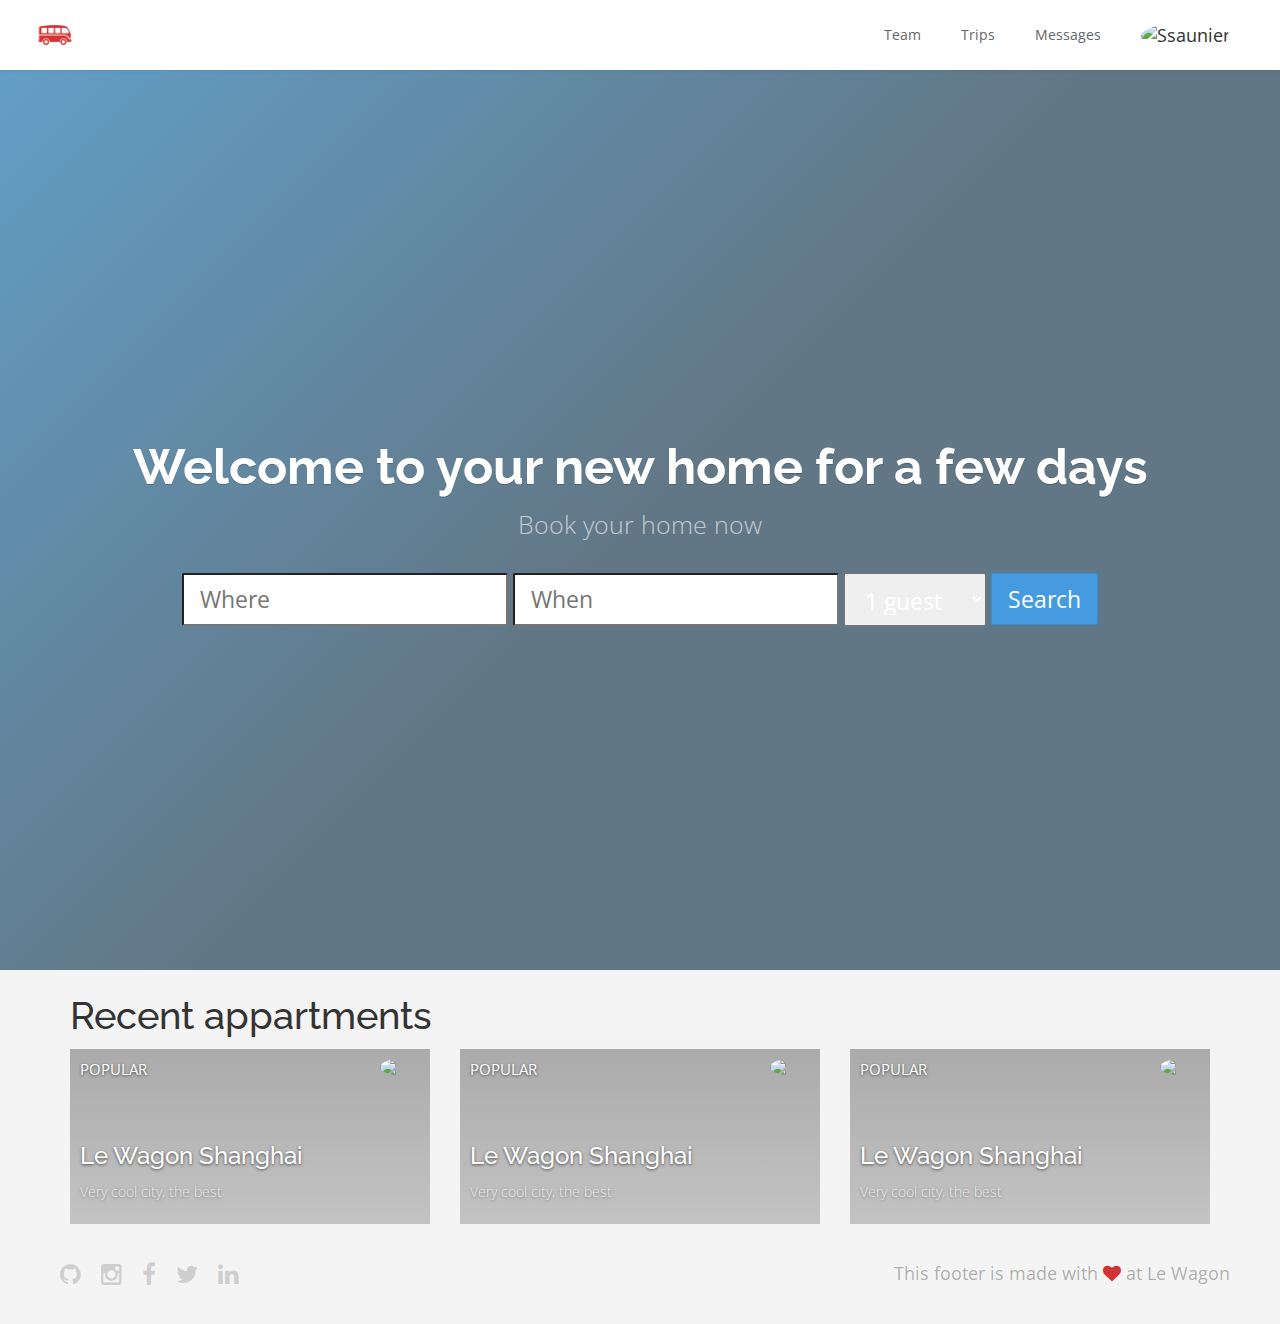
==== commit 297f24b6: "Automated commit at 2018-02-05 13:47:41 UTC by middleman-deploy 2.0.0-alpha" ====
--- a/index.html
+++ b/index.html
@@ -57,14 +57,22 @@
       <h1>Welcome to your new home for a few days</h1>
       <p>Book your home now</p>
       <form action="#" class="form-inline">
+        <div class="form-group">
         <input type="text" class="form-controll input-lg" placeholder="Where">
+        </div>
+        <div class="form-group">
         <input type="text" class="form-controll input-lg" placeholder="When">
+        </div>
+        <div class="form-group">
         <select class="form-controll input-lg">
-          <option>1</option>
-          <option>2</option>
-          <option>3</option>
+          <option>1 guest</option>
+          <option>2 guests</option>
+          <option>3 guests</option>
         </select>
+        </div>
+        <div class="form-group">
         <input type="submit" class="btn btn-primary btn-lg" value="Search">
+        </div>
       </form>
 
     </div>
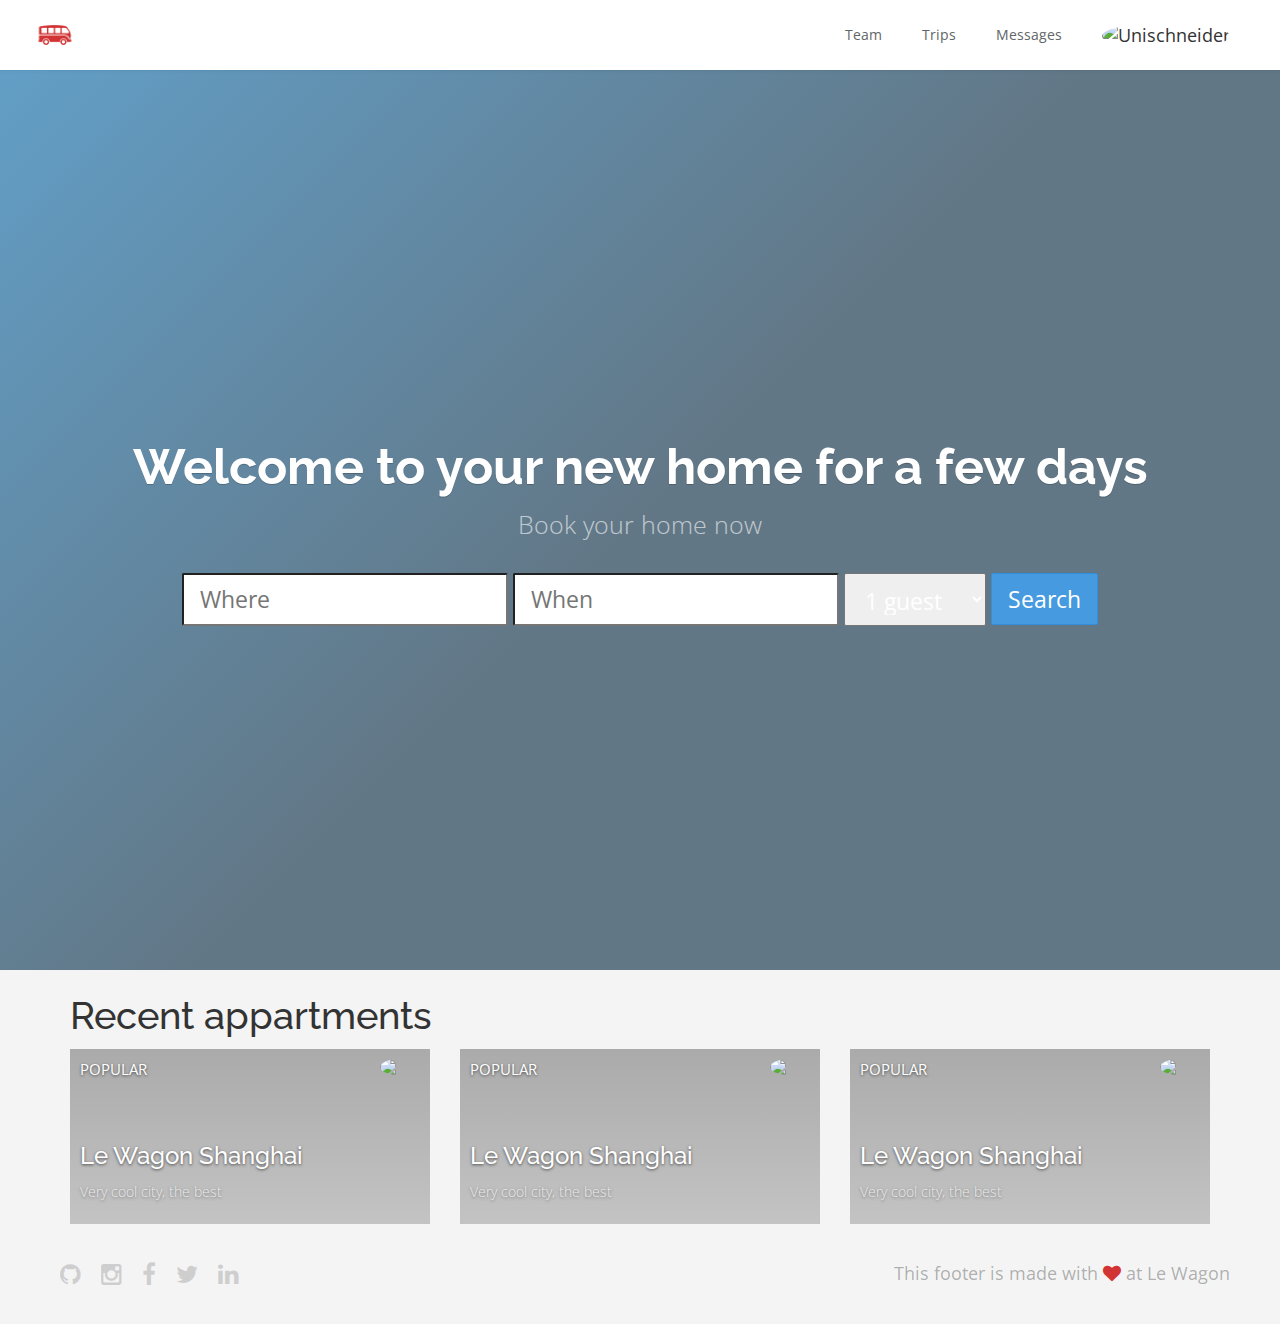
==== commit 152798e1: "Automated commit at 2018-02-05 13:48:28 UTC by middleman-deploy 2.0.0-alpha" ====
--- a/index.html
+++ b/index.html
@@ -26,7 +26,7 @@
     <!-- Profile picture with dropdown list -->
     <div class="navbar-wagon-item">
       <div class="dropdown">
-         <img src="https://kitt.lewagon.com/placeholder/users/ssaunier" id="navbar-wagon-menu" class="avatar drop-down-toggle" data-toggle="dropdown" alt="Ssaunier" />
+         <img src="https://kitt.lewagon.com/placeholder/users/unischneider" id="navbar-wagon-menu" class="avatar drop-down-toggle" data-toggle="dropdown" alt="Unischneider" />
         <ul class="dropdown-menu dropdown-menu-right navbar-wagon-dropdown-menu">
           <li><a href="#">Profile</a></li>
           <li><a href="#">Dashboard</a></li>
@@ -43,7 +43,7 @@
       <ul class="dropdown-menu dropdown-menu-right navbar-wagon-dropdown-menu">
         <li><a href="#">Host</a></li>
         <li><a href="#">Trips</a></li>
-        <li><a href="#">Messagese</a></li>
+        <li><a href="#">Messages</a></li>
       </ul>
     </div>
   </div>
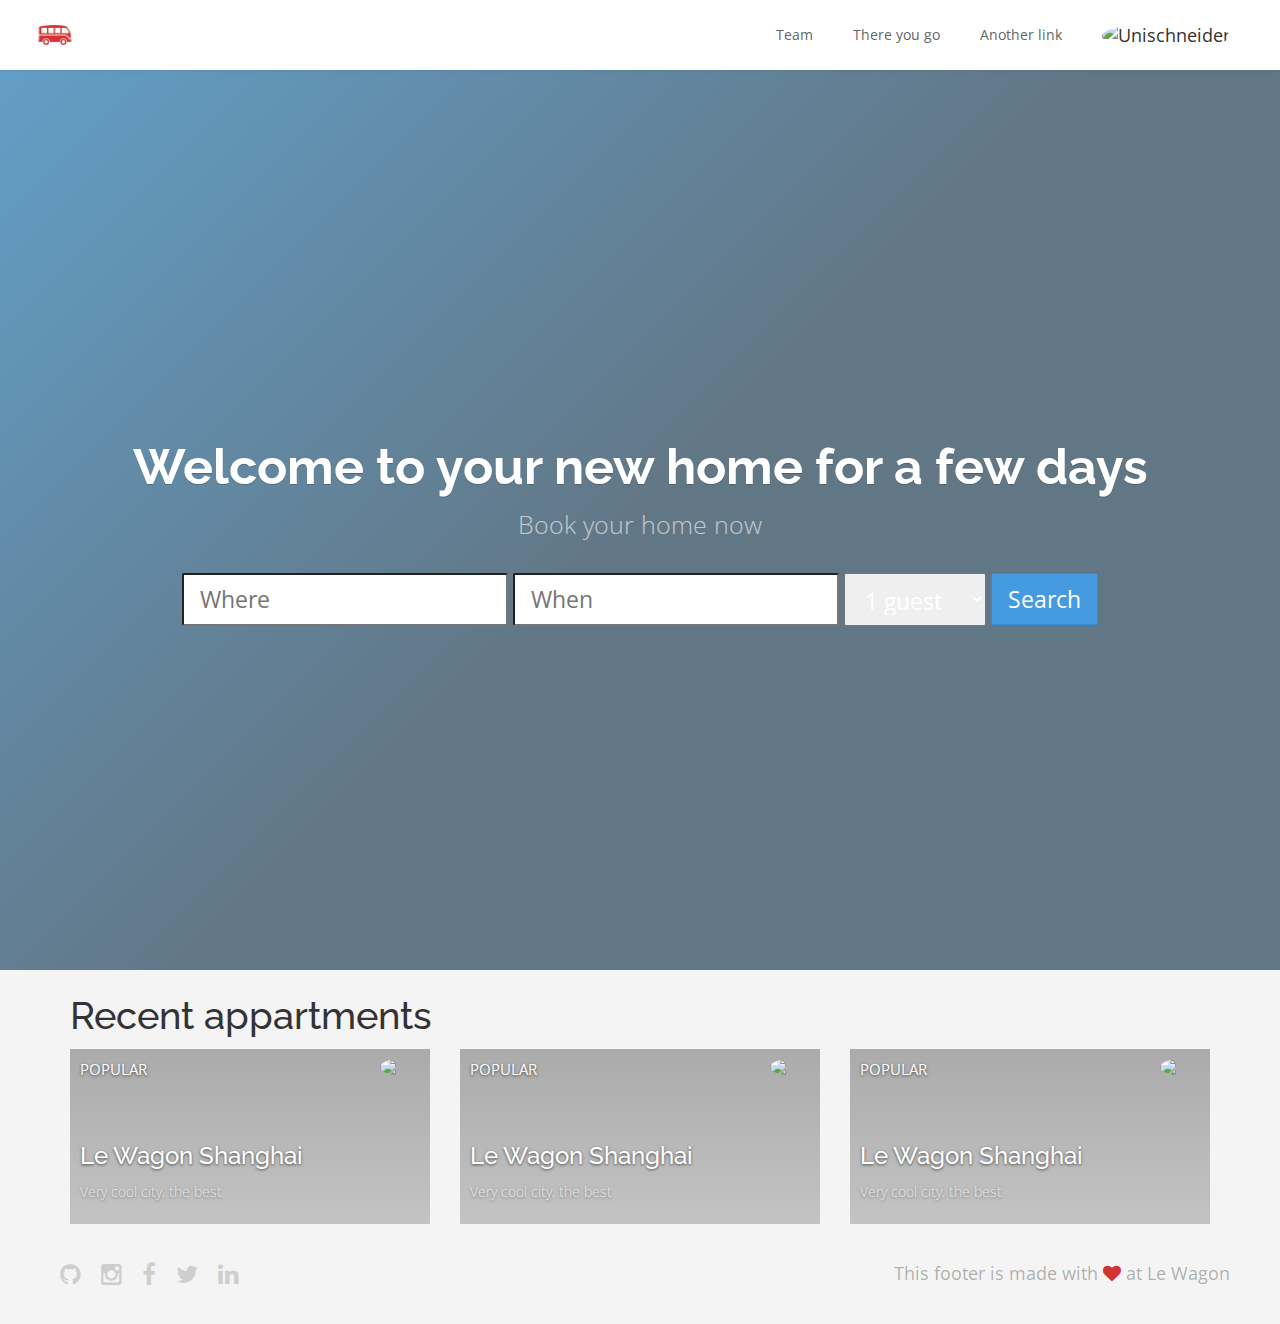
==== commit 79435c83: "Automated commit at 2018-02-05 14:41:20 UTC by middleman-deploy 2.0.0-alpha" ====
--- a/index.html
+++ b/index.html
@@ -7,7 +7,7 @@
           content="width=device-width, initial-scale=1, shrink-to-fit=no">
     <!-- Use the title from a page's frontmatter if it has one -->
     <title>Le Wagon - Middleman</title>
-    <link href="stylesheets/application-bf736b80.css" rel="stylesheet" />
+    <link href="stylesheets/application-9123e70a.css" rel="stylesheet" />
     <script src="javascripts/application-93de88c9.js"></script>
     <link href="images/favicon-f15af148.png" rel="icon" type="image/png" />
   </head>
@@ -20,8 +20,8 @@
   <!-- Right Navigation -->
   <div class="navbar-wagon-right hidden-xs hidden-sm">
   <a href="team.html" class="navbar-wagon-item navbar-wagon-link">Team</a>
-    <a href="" class="navbar-wagon-item navbar-wagon-link">Trips</a>
-    <a href="" class="navbar-wagon-item navbar-wagon-link">Messages</a>
+    <a href="#" class="navbar-wagon-item navbar-wagon-link">There you go</a>
+    <a href="#" class="navbar-wagon-item navbar-wagon-link">Another link</a>
 
     <!-- Profile picture with dropdown list -->
     <div class="navbar-wagon-item">
--- a/stylesheets/application-9123e70a.css
+++ b/stylesheets/application-9123e70a.css
@@ -0,0 +1,8 @@
+@import url("https://fonts.googleapis.com/css?family=Open+Sans:400,300,700|Raleway:400,100,300,700,500");/*!
+ * Bootstrap v3.3.7 (http://getbootstrap.com)
+ * Copyright 2011-2016 Twitter, Inc.
+ * Licensed under MIT (https://github.com/twbs/bootstrap/blob/master/LICENSE)
+ *//*! normalize.css v3.0.3 | MIT License | github.com/necolas/normalize.css */html{font-family:sans-serif;-ms-text-size-adjust:100%;-webkit-text-size-adjust:100%}body{margin:0}article,aside,details,figcaption,figure,footer,header,hgroup,main,menu,nav,section,summary{display:block}audio,canvas,progress,video{display:inline-block;vertical-align:baseline}audio:not([controls]){display:none;height:0}[hidden],template{display:none}a{background-color:transparent}a:active,a:hover{outline:0}abbr[title]{border-bottom:1px dotted}b,strong{font-weight:bold}dfn{font-style:italic}h1{font-size:2em;margin:0.67em 0}mark{background:#ff0;color:#000}small{font-size:80%}sub,sup{font-size:75%;line-height:0;position:relative;vertical-align:baseline}sup{top:-0.5em}sub{bottom:-0.25em}img{border:0}svg:not(:root){overflow:hidden}figure{margin:1em 40px}hr{-webkit-box-sizing:content-box;box-sizing:content-box;height:0}pre{overflow:auto}code,kbd,pre,samp{font-family:monospace, monospace;font-size:1em}button,input,optgroup,select,textarea{color:inherit;font:inherit;margin:0}button{overflow:visible}button,select{text-transform:none}button,html input[type="button"],input[type="reset"],input[type="submit"]{-webkit-appearance:button;cursor:pointer}button[disabled],html input[disabled]{cursor:default}button::-moz-focus-inner,input::-moz-focus-inner{border:0;padding:0}input{line-height:normal}input[type="checkbox"],input[type="radio"]{-webkit-box-sizing:border-box;box-sizing:border-box;padding:0}input[type="number"]::-webkit-inner-spin-button,input[type="number"]::-webkit-outer-spin-button{height:auto}input[type="search"]{-webkit-appearance:textfield;-webkit-box-sizing:content-box;box-sizing:content-box}input[type="search"]::-webkit-search-cancel-button,input[type="search"]::-webkit-search-decoration{-webkit-appearance:none}fieldset{border:1px solid #c0c0c0;margin:0 2px;padding:0.35em 0.625em 0.75em}legend{border:0;padding:0}textarea{overflow:auto}optgroup{font-weight:bold}table{border-collapse:collapse;border-spacing:0}td,th{padding:0}/*! Source: https://github.com/h5bp/html5-boilerplate/blob/master/src/css/main.css */@media print{*,*:before,*:after{background:transparent !important;color:#000 !important;-webkit-box-shadow:none !important;box-shadow:none !important;text-shadow:none !important}a,a:visited{text-decoration:underline}a[href]:after{content:" (" attr(href) ")"}abbr[title]:after{content:" (" attr(title) ")"}a[href^="#"]:after,a[href^="javascript:"]:after{content:""}pre,blockquote{border:1px solid #999;page-break-inside:avoid}thead{display:table-header-group}tr,img{page-break-inside:avoid}img{max-width:100% !important}p,h2,h3{orphans:3;widows:3}h2,h3{page-break-after:avoid}.navbar{display:none}.btn>.caret,.dropup>.btn>.caret{border-top-color:#000 !important}.label{border:1px solid #000}.table{border-collapse:collapse !important}.table td,.table th{background-color:#fff !important}.table-bordered th,.table-bordered td{border:1px solid #ddd !important}}@font-face{font-family:'Glyphicons Halflings';src:url("../assets/bootstrap/glyphicons-halflings-regular-86b6f62b.eot");src:url("../assets/bootstrap/glyphicons-halflings-regular-86b6f62b.eot?#iefix") format("embedded-opentype"),url("../assets/bootstrap/glyphicons-halflings-regular-ca35b697.woff2") format("woff2"),url("../assets/bootstrap/glyphicons-halflings-regular-278e49a8.woff") format("woff"),url("../assets/bootstrap/glyphicons-halflings-regular-44bc1850.ttf") format("truetype"),url("../assets/bootstrap/glyphicons-halflings-regular-de51a849.svg#glyphicons_halflingsregular") format("svg")}.glyphicon{position:relative;top:1px;display:inline-block;font-family:'Glyphicons Halflings';font-style:normal;font-weight:normal;line-height:1;-webkit-font-smoothing:antialiased;-moz-osx-font-smoothing:grayscale}.glyphicon-asterisk:before{content:"\002a"}.glyphicon-plus:before{content:"\002b"}.glyphicon-euro:before,.glyphicon-eur:before{content:"\20ac"}.glyphicon-minus:before{content:"\2212"}.glyphicon-cloud:before{content:"\2601"}.glyphicon-envelope:before{content:"\2709"}.glyphicon-pencil:before{content:"\270f"}.glyphicon-glass:before{content:"\e001"}.glyphicon-music:before{content:"\e002"}.glyphicon-search:before{content:"\e003"}.glyphicon-heart:before{content:"\e005"}.glyphicon-star:before{content:"\e006"}.glyphicon-star-empty:before{content:"\e007"}.glyphicon-user:before{content:"\e008"}.glyphicon-film:before{content:"\e009"}.glyphicon-th-large:before{content:"\e010"}.glyphicon-th:before{content:"\e011"}.glyphicon-th-list:before{content:"\e012"}.glyphicon-ok:before{content:"\e013"}.glyphicon-remove:before{content:"\e014"}.glyphicon-zoom-in:before{content:"\e015"}.glyphicon-zoom-out:before{content:"\e016"}.glyphicon-off:before{content:"\e017"}.glyphicon-signal:before{content:"\e018"}.glyphicon-cog:before{content:"\e019"}.glyphicon-trash:before{content:"\e020"}.glyphicon-home:before{content:"\e021"}.glyphicon-file:before{content:"\e022"}.glyphicon-time:before{content:"\e023"}.glyphicon-road:before{content:"\e024"}.glyphicon-download-alt:before{content:"\e025"}.glyphicon-download:before{content:"\e026"}.glyphicon-upload:before{content:"\e027"}.glyphicon-inbox:before{content:"\e028"}.glyphicon-play-circle:before{content:"\e029"}.glyphicon-repeat:before{content:"\e030"}.glyphicon-refresh:before{content:"\e031"}.glyphicon-list-alt:before{content:"\e032"}.glyphicon-lock:before{content:"\e033"}.glyphicon-flag:before{content:"\e034"}.glyphicon-headphones:before{content:"\e035"}.glyphicon-volume-off:before{content:"\e036"}.glyphicon-volume-down:before{content:"\e037"}.glyphicon-volume-up:before{content:"\e038"}.glyphicon-qrcode:before{content:"\e039"}.glyphicon-barcode:before{content:"\e040"}.glyphicon-tag:before{content:"\e041"}.glyphicon-tags:before{content:"\e042"}.glyphicon-book:before{content:"\e043"}.glyphicon-bookmark:before{content:"\e044"}.glyphicon-print:before{content:"\e045"}.glyphicon-camera:before{content:"\e046"}.glyphicon-font:before{content:"\e047"}.glyphicon-bold:before{content:"\e048"}.glyphicon-italic:before{content:"\e049"}.glyphicon-text-height:before{content:"\e050"}.glyphicon-text-width:before{content:"\e051"}.glyphicon-align-left:before{content:"\e052"}.glyphicon-align-center:before{content:"\e053"}.glyphicon-align-right:before{content:"\e054"}.glyphicon-align-justify:before{content:"\e055"}.glyphicon-list:before{content:"\e056"}.glyphicon-indent-left:before{content:"\e057"}.glyphicon-indent-right:before{content:"\e058"}.glyphicon-facetime-video:before{content:"\e059"}.glyphicon-picture:before{content:"\e060"}.glyphicon-map-marker:before{content:"\e062"}.glyphicon-adjust:before{content:"\e063"}.glyphicon-tint:before{content:"\e064"}.glyphicon-edit:before{content:"\e065"}.glyphicon-share:before{content:"\e066"}.glyphicon-check:before{content:"\e067"}.glyphicon-move:before{content:"\e068"}.glyphicon-step-backward:before{content:"\e069"}.glyphicon-fast-backward:before{content:"\e070"}.glyphicon-backward:before{content:"\e071"}.glyphicon-play:before{content:"\e072"}.glyphicon-pause:before{content:"\e073"}.glyphicon-stop:before{content:"\e074"}.glyphicon-forward:before{content:"\e075"}.glyphicon-fast-forward:before{content:"\e076"}.glyphicon-step-forward:before{content:"\e077"}.glyphicon-eject:before{content:"\e078"}.glyphicon-chevron-left:before{content:"\e079"}.glyphicon-chevron-right:before{content:"\e080"}.glyphicon-plus-sign:before{content:"\e081"}.glyphicon-minus-sign:before{content:"\e082"}.glyphicon-remove-sign:before{content:"\e083"}.glyphicon-ok-sign:before{content:"\e084"}.glyphicon-question-sign:before{content:"\e085"}.glyphicon-info-sign:before{content:"\e086"}.glyphicon-screenshot:before{content:"\e087"}.glyphicon-remove-circle:before{content:"\e088"}.glyphicon-ok-circle:before{content:"\e089"}.glyphicon-ban-circle:before{content:"\e090"}.glyphicon-arrow-left:before{content:"\e091"}.glyphicon-arrow-right:before{content:"\e092"}.glyphicon-arrow-up:before{content:"\e093"}.glyphicon-arrow-down:before{content:"\e094"}.glyphicon-share-alt:before{content:"\e095"}.glyphicon-resize-full:before{content:"\e096"}.glyphicon-resize-small:before{content:"\e097"}.glyphicon-exclamation-sign:before{content:"\e101"}.glyphicon-gift:before{content:"\e102"}.glyphicon-leaf:before{content:"\e103"}.glyphicon-fire:before{content:"\e104"}.glyphicon-eye-open:before{content:"\e105"}.glyphicon-eye-close:before{content:"\e106"}.glyphicon-warning-sign:before{content:"\e107"}.glyphicon-plane:before{content:"\e108"}.glyphicon-calendar:before{content:"\e109"}.glyphicon-random:before{content:"\e110"}.glyphicon-comment:before{content:"\e111"}.glyphicon-magnet:before{content:"\e112"}.glyphicon-chevron-up:before{content:"\e113"}.glyphicon-chevron-down:before{content:"\e114"}.glyphicon-retweet:before{content:"\e115"}.glyphicon-shopping-cart:before{content:"\e116"}.glyphicon-folder-close:before{content:"\e117"}.glyphicon-folder-open:before{content:"\e118"}.glyphicon-resize-vertical:before{content:"\e119"}.glyphicon-resize-horizontal:before{content:"\e120"}.glyphicon-hdd:before{content:"\e121"}.glyphicon-bullhorn:before{content:"\e122"}.glyphicon-bell:before{content:"\e123"}.glyphicon-certificate:before{content:"\e124"}.glyphicon-thumbs-up:before{content:"\e125"}.glyphicon-thumbs-down:before{content:"\e126"}.glyphicon-hand-right:before{content:"\e127"}.glyphicon-hand-left:before{content:"\e128"}.glyphicon-hand-up:before{content:"\e129"}.glyphicon-hand-down:before{content:"\e130"}.glyphicon-circle-arrow-right:before{content:"\e131"}.glyphicon-circle-arrow-left:before{content:"\e132"}.glyphicon-circle-arrow-up:before{content:"\e133"}.glyphicon-circle-arrow-down:before{content:"\e134"}.glyphicon-globe:before{content:"\e135"}.glyphicon-wrench:before{content:"\e136"}.glyphicon-tasks:before{content:"\e137"}.glyphicon-filter:before{content:"\e138"}.glyphicon-briefcase:before{content:"\e139"}.glyphicon-fullscreen:before{content:"\e140"}.glyphicon-dashboard:before{content:"\e141"}.glyphicon-paperclip:before{content:"\e142"}.glyphicon-heart-empty:before{content:"\e143"}.glyphicon-link:before{content:"\e144"}.glyphicon-phone:before{content:"\e145"}.glyphicon-pushpin:before{content:"\e146"}.glyphicon-usd:before{content:"\e148"}.glyphicon-gbp:before{content:"\e149"}.glyphicon-sort:before{content:"\e150"}.glyphicon-sort-by-alphabet:before{content:"\e151"}.glyphicon-sort-by-alphabet-alt:before{content:"\e152"}.glyphicon-sort-by-order:before{content:"\e153"}.glyphicon-sort-by-order-alt:before{content:"\e154"}.glyphicon-sort-by-attributes:before{content:"\e155"}.glyphicon-sort-by-attributes-alt:before{content:"\e156"}.glyphicon-unchecked:before{content:"\e157"}.glyphicon-expand:before{content:"\e158"}.glyphicon-collapse-down:before{content:"\e159"}.glyphicon-collapse-up:before{content:"\e160"}.glyphicon-log-in:before{content:"\e161"}.glyphicon-flash:before{content:"\e162"}.glyphicon-log-out:before{content:"\e163"}.glyphicon-new-window:before{content:"\e164"}.glyphicon-record:before{content:"\e165"}.glyphicon-save:before{content:"\e166"}.glyphicon-open:before{content:"\e167"}.glyphicon-saved:before{content:"\e168"}.glyphicon-import:before{content:"\e169"}.glyphicon-export:before{content:"\e170"}.glyphicon-send:before{content:"\e171"}.glyphicon-floppy-disk:before{content:"\e172"}.glyphicon-floppy-saved:before{content:"\e173"}.glyphicon-floppy-remove:before{content:"\e174"}.glyphicon-floppy-save:before{content:"\e175"}.glyphicon-floppy-open:before{content:"\e176"}.glyphicon-credit-card:before{content:"\e177"}.glyphicon-transfer:before{content:"\e178"}.glyphicon-cutlery:before{content:"\e179"}.glyphicon-header:before{content:"\e180"}.glyphicon-compressed:before{content:"\e181"}.glyphicon-earphone:before{content:"\e182"}.glyphicon-phone-alt:before{content:"\e183"}.glyphicon-tower:before{content:"\e184"}.glyphicon-stats:before{content:"\e185"}.glyphicon-sd-video:before{content:"\e186"}.glyphicon-hd-video:before{content:"\e187"}.glyphicon-subtitles:before{content:"\e188"}.glyphicon-sound-stereo:before{content:"\e189"}.glyphicon-sound-dolby:before{content:"\e190"}.glyphicon-sound-5-1:before{content:"\e191"}.glyphicon-sound-6-1:before{content:"\e192"}.glyphicon-sound-7-1:before{content:"\e193"}.glyphicon-copyright-mark:before{content:"\e194"}.glyphicon-registration-mark:before{content:"\e195"}.glyphicon-cloud-download:before{content:"\e197"}.glyphicon-cloud-upload:before{content:"\e198"}.glyphicon-tree-conifer:before{content:"\e199"}.glyphicon-tree-deciduous:before{content:"\e200"}.glyphicon-cd:before{content:"\e201"}.glyphicon-save-file:before{content:"\e202"}.glyphicon-open-file:before{content:"\e203"}.glyphicon-level-up:before{content:"\e204"}.glyphicon-copy:before{content:"\e205"}.glyphicon-paste:before{content:"\e206"}.glyphicon-alert:before{content:"\e209"}.glyphicon-equalizer:before{content:"\e210"}.glyphicon-king:before{content:"\e211"}.glyphicon-queen:before{content:"\e212"}.glyphicon-pawn:before{content:"\e213"}.glyphicon-bishop:before{content:"\e214"}.glyphicon-knight:before{content:"\e215"}.glyphicon-baby-formula:before{content:"\e216"}.glyphicon-tent:before{content:"\26fa"}.glyphicon-blackboard:before{content:"\e218"}.glyphicon-bed:before{content:"\e219"}.glyphicon-apple:before{content:"\f8ff"}.glyphicon-erase:before{content:"\e221"}.glyphicon-hourglass:before{content:"\231b"}.glyphicon-lamp:before{content:"\e223"}.glyphicon-duplicate:before{content:"\e224"}.glyphicon-piggy-bank:before{content:"\e225"}.glyphicon-scissors:before{content:"\e226"}.glyphicon-bitcoin:before{content:"\e227"}.glyphicon-btc:before{content:"\e227"}.glyphicon-xbt:before{content:"\e227"}.glyphicon-yen:before{content:"\00a5"}.glyphicon-jpy:before{content:"\00a5"}.glyphicon-ruble:before{content:"\20bd"}.glyphicon-rub:before{content:"\20bd"}.glyphicon-scale:before{content:"\e230"}.glyphicon-ice-lolly:before{content:"\e231"}.glyphicon-ice-lolly-tasted:before{content:"\e232"}.glyphicon-education:before{content:"\e233"}.glyphicon-option-horizontal:before{content:"\e234"}.glyphicon-option-vertical:before{content:"\e235"}.glyphicon-menu-hamburger:before{content:"\e236"}.glyphicon-modal-window:before{content:"\e237"}.glyphicon-oil:before{content:"\e238"}.glyphicon-grain:before{content:"\e239"}.glyphicon-sunglasses:before{content:"\e240"}.glyphicon-text-size:before{content:"\e241"}.glyphicon-text-color:before{content:"\e242"}.glyphicon-text-background:before{content:"\e243"}.glyphicon-object-align-top:before{content:"\e244"}.glyphicon-object-align-bottom:before{content:"\e245"}.glyphicon-object-align-horizontal:before{content:"\e246"}.glyphicon-object-align-left:before{content:"\e247"}.glyphicon-object-align-vertical:before{content:"\e248"}.glyphicon-object-align-right:before{content:"\e249"}.glyphicon-triangle-right:before{content:"\e250"}.glyphicon-triangle-left:before{content:"\e251"}.glyphicon-triangle-bottom:before{content:"\e252"}.glyphicon-triangle-top:before{content:"\e253"}.glyphicon-console:before{content:"\e254"}.glyphicon-superscript:before{content:"\e255"}.glyphicon-subscript:before{content:"\e256"}.glyphicon-menu-left:before{content:"\e257"}.glyphicon-menu-right:before{content:"\e258"}.glyphicon-menu-down:before{content:"\e259"}.glyphicon-menu-up:before{content:"\e260"}*{-webkit-box-sizing:border-box;box-sizing:border-box}*:before,*:after{-webkit-box-sizing:border-box;box-sizing:border-box}html{font-size:10px;-webkit-tap-highlight-color:transparent}body{font-family:"Open Sans", "Helvetica", "sans-serif";font-size:18px;line-height:1.42857143;color:#333333;background-color:#F4F4F4}input,button,select,textarea{font-family:inherit;font-size:inherit;line-height:inherit}a{color:#469AE0;text-decoration:none}a:hover,a:focus{color:#1f74ba;text-decoration:underline}a:focus{outline:5px auto -webkit-focus-ring-color;outline-offset:-2px}figure{margin:0}img{vertical-align:middle}.img-responsive{display:block;max-width:100%;height:auto}.img-rounded{border-radius:2px}.img-thumbnail{padding:4px;line-height:1.42857143;background-color:#F4F4F4;border:1px solid #ddd;border-radius:2px;-webkit-transition:all 0.2s ease-in-out;transition:all 0.2s ease-in-out;display:inline-block;max-width:100%;height:auto}.img-circle{border-radius:50%}hr{margin-top:25px;margin-bottom:25px;border:0;border-top:1px solid #eeeeee}.sr-only{position:absolute;width:1px;height:1px;margin:-1px;padding:0;overflow:hidden;clip:rect(0, 0, 0, 0);border:0}.sr-only-focusable:active,.sr-only-focusable:focus{position:static;width:auto;height:auto;margin:0;overflow:visible;clip:auto}[role="button"]{cursor:pointer}h1,h2,h3,h4,h5,h6,.h1,.h2,.h3,.h4,.h5,.h6{font-family:"Raleway", "Helvetica", "sans-serif";font-weight:500;line-height:1.1;color:inherit}h1 small,h1 .small,h2 small,h2 .small,h3 small,h3 .small,h4 small,h4 .small,h5 small,h5 .small,h6 small,h6 .small,.h1 small,.h1 .small,.h2 small,.h2 .small,.h3 small,.h3 .small,.h4 small,.h4 .small,.h5 small,.h5 .small,.h6 small,.h6 .small{font-weight:normal;line-height:1;color:#777777}h1,.h1,h2,.h2,h3,.h3{margin-top:25px;margin-bottom:12.5px}h1 small,h1 .small,.h1 small,.h1 .small,h2 small,h2 .small,.h2 small,.h2 .small,h3 small,h3 .small,.h3 small,.h3 .small{font-size:65%}h4,.h4,h5,.h5,h6,.h6{margin-top:12.5px;margin-bottom:12.5px}h4 small,h4 .small,.h4 small,.h4 .small,h5 small,h5 .small,.h5 small,.h5 .small,h6 small,h6 .small,.h6 small,.h6 .small{font-size:75%}h1,.h1{font-size:46px}h2,.h2{font-size:38px}h3,.h3{font-size:31px}h4,.h4{font-size:23px}h5,.h5{font-size:18px}h6,.h6{font-size:16px}p{margin:0 0 12.5px}.lead{margin-bottom:25px;font-size:20px;font-weight:300;line-height:1.4}@media (min-width: 768px){.lead{font-size:27px}}small,.small{font-size:88%}mark,.mark{background-color:#fcf8e3;padding:.2em}.text-left{text-align:left}.text-right{text-align:right}.text-center{text-align:center}.text-justify{text-align:justify}.text-nowrap{white-space:nowrap}.text-lowercase{text-transform:lowercase}.text-uppercase,.initialism{text-transform:uppercase}.text-capitalize{text-transform:capitalize}.text-muted{color:#777777}.text-primary{color:#469AE0}a.text-primary:hover,a.text-primary:focus{color:#2381d0}.text-success{color:#3c763d}a.text-success:hover,a.text-success:focus{color:#2b542c}.text-info{color:#31708f}a.text-info:hover,a.text-info:focus{color:#245269}.text-warning{color:#8a6d3b}a.text-warning:hover,a.text-warning:focus{color:#66512c}.text-danger{color:#a94442}a.text-danger:hover,a.text-danger:focus{color:#843534}.bg-primary{color:#fff}.bg-primary{background-color:#469AE0}a.bg-primary:hover,a.bg-primary:focus{background-color:#2381d0}.bg-success{background-color:#dff0d8}a.bg-success:hover,a.bg-success:focus{background-color:#c1e2b3}.bg-info{background-color:#d9edf7}a.bg-info:hover,a.bg-info:focus{background-color:#afd9ee}.bg-warning{background-color:#fcf8e3}a.bg-warning:hover,a.bg-warning:focus{background-color:#f7ecb5}.bg-danger{background-color:#f2dede}a.bg-danger:hover,a.bg-danger:focus{background-color:#e4b9b9}.page-header{padding-bottom:11.5px;margin:50px 0 25px;border-bottom:1px solid #eeeeee}ul,ol{margin-top:0;margin-bottom:12.5px}ul ul,ul ol,ol ul,ol ol{margin-bottom:0}.list-unstyled{padding-left:0;list-style:none}.list-inline{padding-left:0;list-style:none;margin-left:-5px}.list-inline>li{display:inline-block;padding-left:5px;padding-right:5px}dl{margin-top:0;margin-bottom:25px}dt,dd{line-height:1.42857143}dt{font-weight:bold}dd{margin-left:0}.dl-horizontal dd:before,.dl-horizontal dd:after{content:" ";display:table}.dl-horizontal dd:after{clear:both}@media (min-width: 768px){.dl-horizontal dt{float:left;width:160px;clear:left;text-align:right;overflow:hidden;text-overflow:ellipsis;white-space:nowrap}.dl-horizontal dd{margin-left:180px}}abbr[title],abbr[data-original-title]{cursor:help;border-bottom:1px dotted #777777}.initialism{font-size:90%}blockquote{padding:12.5px 25px;margin:0 0 25px;font-size:22.5px;border-left:5px solid #eeeeee}blockquote p:last-child,blockquote ul:last-child,blockquote ol:last-child{margin-bottom:0}blockquote footer,blockquote small,blockquote .small{display:block;font-size:80%;line-height:1.42857143;color:#777777}blockquote footer:before,blockquote small:before,blockquote .small:before{content:'\2014 \00A0'}.blockquote-reverse,blockquote.pull-right{padding-right:15px;padding-left:0;border-right:5px solid #eeeeee;border-left:0;text-align:right}.blockquote-reverse footer:before,.blockquote-reverse small:before,.blockquote-reverse .small:before,blockquote.pull-right footer:before,blockquote.pull-right small:before,blockquote.pull-right .small:before{content:''}.blockquote-reverse footer:after,.blockquote-reverse small:after,.blockquote-reverse .small:after,blockquote.pull-right footer:after,blockquote.pull-right small:after,blockquote.pull-right .small:after{content:'\00A0 \2014'}address{margin-bottom:25px;font-style:normal;line-height:1.42857143}code,kbd,pre,samp{font-family:Menlo, Monaco, Consolas, "Courier New", monospace}code{padding:2px 4px;font-size:90%;color:#c7254e;background-color:#f9f2f4;border-radius:2px}kbd{padding:2px 4px;font-size:90%;color:#fff;background-color:#333;border-radius:2px;-webkit-box-shadow:inset 0 -1px 0 rgba(0,0,0,0.25);box-shadow:inset 0 -1px 0 rgba(0,0,0,0.25)}kbd kbd{padding:0;font-size:100%;font-weight:bold;-webkit-box-shadow:none;box-shadow:none}pre{display:block;padding:12px;margin:0 0 12.5px;font-size:17px;line-height:1.42857143;word-break:break-all;word-wrap:break-word;color:#333333;background-color:#f5f5f5;border:1px solid #ccc;border-radius:2px}pre code{padding:0;font-size:inherit;color:inherit;white-space:pre-wrap;background-color:transparent;border-radius:0}.pre-scrollable{max-height:340px;overflow-y:scroll}.container{margin-right:auto;margin-left:auto;padding-left:15px;padding-right:15px}.container:before,.container:after{content:" ";display:table}.container:after{clear:both}@media (min-width: 768px){.container{width:750px}}@media (min-width: 992px){.container{width:970px}}@media (min-width: 1200px){.container{width:1170px}}.container-fluid{margin-right:auto;margin-left:auto;padding-left:15px;padding-right:15px}.container-fluid:before,.container-fluid:after{content:" ";display:table}.container-fluid:after{clear:both}.row{margin-left:-15px;margin-right:-15px}.row:before,.row:after{content:" ";display:table}.row:after{clear:both}.col-xs-1,.col-sm-1,.col-md-1,.col-lg-1,.col-xs-2,.col-sm-2,.col-md-2,.col-lg-2,.col-xs-3,.col-sm-3,.col-md-3,.col-lg-3,.col-xs-4,.col-sm-4,.col-md-4,.col-lg-4,.col-xs-5,.col-sm-5,.col-md-5,.col-lg-5,.col-xs-6,.col-sm-6,.col-md-6,.col-lg-6,.col-xs-7,.col-sm-7,.col-md-7,.col-lg-7,.col-xs-8,.col-sm-8,.col-md-8,.col-lg-8,.col-xs-9,.col-sm-9,.col-md-9,.col-lg-9,.col-xs-10,.col-sm-10,.col-md-10,.col-lg-10,.col-xs-11,.col-sm-11,.col-md-11,.col-lg-11,.col-xs-12,.col-sm-12,.col-md-12,.col-lg-12{position:relative;min-height:1px;padding-left:15px;padding-right:15px}.col-xs-1,.col-xs-2,.col-xs-3,.col-xs-4,.col-xs-5,.col-xs-6,.col-xs-7,.col-xs-8,.col-xs-9,.col-xs-10,.col-xs-11,.col-xs-12{float:left}.col-xs-1{width:8.33333333%}.col-xs-2{width:16.66666667%}.col-xs-3{width:25%}.col-xs-4{width:33.33333333%}.col-xs-5{width:41.66666667%}.col-xs-6{width:50%}.col-xs-7{width:58.33333333%}.col-xs-8{width:66.66666667%}.col-xs-9{width:75%}.col-xs-10{width:83.33333333%}.col-xs-11{width:91.66666667%}.col-xs-12{width:100%}.col-xs-pull-0{right:auto}.col-xs-pull-1{right:8.33333333%}.col-xs-pull-2{right:16.66666667%}.col-xs-pull-3{right:25%}.col-xs-pull-4{right:33.33333333%}.col-xs-pull-5{right:41.66666667%}.col-xs-pull-6{right:50%}.col-xs-pull-7{right:58.33333333%}.col-xs-pull-8{right:66.66666667%}.col-xs-pull-9{right:75%}.col-xs-pull-10{right:83.33333333%}.col-xs-pull-11{right:91.66666667%}.col-xs-pull-12{right:100%}.col-xs-push-0{left:auto}.col-xs-push-1{left:8.33333333%}.col-xs-push-2{left:16.66666667%}.col-xs-push-3{left:25%}.col-xs-push-4{left:33.33333333%}.col-xs-push-5{left:41.66666667%}.col-xs-push-6{left:50%}.col-xs-push-7{left:58.33333333%}.col-xs-push-8{left:66.66666667%}.col-xs-push-9{left:75%}.col-xs-push-10{left:83.33333333%}.col-xs-push-11{left:91.66666667%}.col-xs-push-12{left:100%}.col-xs-offset-0{margin-left:0%}.col-xs-offset-1{margin-left:8.33333333%}.col-xs-offset-2{margin-left:16.66666667%}.col-xs-offset-3{margin-left:25%}.col-xs-offset-4{margin-left:33.33333333%}.col-xs-offset-5{margin-left:41.66666667%}.col-xs-offset-6{margin-left:50%}.col-xs-offset-7{margin-left:58.33333333%}.col-xs-offset-8{margin-left:66.66666667%}.col-xs-offset-9{margin-left:75%}.col-xs-offset-10{margin-left:83.33333333%}.col-xs-offset-11{margin-left:91.66666667%}.col-xs-offset-12{margin-left:100%}@media (min-width: 768px){.col-sm-1,.col-sm-2,.col-sm-3,.col-sm-4,.col-sm-5,.col-sm-6,.col-sm-7,.col-sm-8,.col-sm-9,.col-sm-10,.col-sm-11,.col-sm-12{float:left}.col-sm-1{width:8.33333333%}.col-sm-2{width:16.66666667%}.col-sm-3{width:25%}.col-sm-4{width:33.33333333%}.col-sm-5{width:41.66666667%}.col-sm-6{width:50%}.col-sm-7{width:58.33333333%}.col-sm-8{width:66.66666667%}.col-sm-9{width:75%}.col-sm-10{width:83.33333333%}.col-sm-11{width:91.66666667%}.col-sm-12{width:100%}.col-sm-pull-0{right:auto}.col-sm-pull-1{right:8.33333333%}.col-sm-pull-2{right:16.66666667%}.col-sm-pull-3{right:25%}.col-sm-pull-4{right:33.33333333%}.col-sm-pull-5{right:41.66666667%}.col-sm-pull-6{right:50%}.col-sm-pull-7{right:58.33333333%}.col-sm-pull-8{right:66.66666667%}.col-sm-pull-9{right:75%}.col-sm-pull-10{right:83.33333333%}.col-sm-pull-11{right:91.66666667%}.col-sm-pull-12{right:100%}.col-sm-push-0{left:auto}.col-sm-push-1{left:8.33333333%}.col-sm-push-2{left:16.66666667%}.col-sm-push-3{left:25%}.col-sm-push-4{left:33.33333333%}.col-sm-push-5{left:41.66666667%}.col-sm-push-6{left:50%}.col-sm-push-7{left:58.33333333%}.col-sm-push-8{left:66.66666667%}.col-sm-push-9{left:75%}.col-sm-push-10{left:83.33333333%}.col-sm-push-11{left:91.66666667%}.col-sm-push-12{left:100%}.col-sm-offset-0{margin-left:0%}.col-sm-offset-1{margin-left:8.33333333%}.col-sm-offset-2{margin-left:16.66666667%}.col-sm-offset-3{margin-left:25%}.col-sm-offset-4{margin-left:33.33333333%}.col-sm-offset-5{margin-left:41.66666667%}.col-sm-offset-6{margin-left:50%}.col-sm-offset-7{margin-left:58.33333333%}.col-sm-offset-8{margin-left:66.66666667%}.col-sm-offset-9{margin-left:75%}.col-sm-offset-10{margin-left:83.33333333%}.col-sm-offset-11{margin-left:91.66666667%}.col-sm-offset-12{margin-left:100%}}@media (min-width: 992px){.col-md-1,.col-md-2,.col-md-3,.col-md-4,.col-md-5,.col-md-6,.col-md-7,.col-md-8,.col-md-9,.col-md-10,.col-md-11,.col-md-12{float:left}.col-md-1{width:8.33333333%}.col-md-2{width:16.66666667%}.col-md-3{width:25%}.col-md-4{width:33.33333333%}.col-md-5{width:41.66666667%}.col-md-6{width:50%}.col-md-7{width:58.33333333%}.col-md-8{width:66.66666667%}.col-md-9{width:75%}.col-md-10{width:83.33333333%}.col-md-11{width:91.66666667%}.col-md-12{width:100%}.col-md-pull-0{right:auto}.col-md-pull-1{right:8.33333333%}.col-md-pull-2{right:16.66666667%}.col-md-pull-3{right:25%}.col-md-pull-4{right:33.33333333%}.col-md-pull-5{right:41.66666667%}.col-md-pull-6{right:50%}.col-md-pull-7{right:58.33333333%}.col-md-pull-8{right:66.66666667%}.col-md-pull-9{right:75%}.col-md-pull-10{right:83.33333333%}.col-md-pull-11{right:91.66666667%}.col-md-pull-12{right:100%}.col-md-push-0{left:auto}.col-md-push-1{left:8.33333333%}.col-md-push-2{left:16.66666667%}.col-md-push-3{left:25%}.col-md-push-4{left:33.33333333%}.col-md-push-5{left:41.66666667%}.col-md-push-6{left:50%}.col-md-push-7{left:58.33333333%}.col-md-push-8{left:66.66666667%}.col-md-push-9{left:75%}.col-md-push-10{left:83.33333333%}.col-md-push-11{left:91.66666667%}.col-md-push-12{left:100%}.col-md-offset-0{margin-left:0%}.col-md-offset-1{margin-left:8.33333333%}.col-md-offset-2{margin-left:16.66666667%}.col-md-offset-3{margin-left:25%}.col-md-offset-4{margin-left:33.33333333%}.col-md-offset-5{margin-left:41.66666667%}.col-md-offset-6{margin-left:50%}.col-md-offset-7{margin-left:58.33333333%}.col-md-offset-8{margin-left:66.66666667%}.col-md-offset-9{margin-left:75%}.col-md-offset-10{margin-left:83.33333333%}.col-md-offset-11{margin-left:91.66666667%}.col-md-offset-12{margin-left:100%}}@media (min-width: 1200px){.col-lg-1,.col-lg-2,.col-lg-3,.col-lg-4,.col-lg-5,.col-lg-6,.col-lg-7,.col-lg-8,.col-lg-9,.col-lg-10,.col-lg-11,.col-lg-12{float:left}.col-lg-1{width:8.33333333%}.col-lg-2{width:16.66666667%}.col-lg-3{width:25%}.col-lg-4{width:33.33333333%}.col-lg-5{width:41.66666667%}.col-lg-6{width:50%}.col-lg-7{width:58.33333333%}.col-lg-8{width:66.66666667%}.col-lg-9{width:75%}.col-lg-10{width:83.33333333%}.col-lg-11{width:91.66666667%}.col-lg-12{width:100%}.col-lg-pull-0{right:auto}.col-lg-pull-1{right:8.33333333%}.col-lg-pull-2{right:16.66666667%}.col-lg-pull-3{right:25%}.col-lg-pull-4{right:33.33333333%}.col-lg-pull-5{right:41.66666667%}.col-lg-pull-6{right:50%}.col-lg-pull-7{right:58.33333333%}.col-lg-pull-8{right:66.66666667%}.col-lg-pull-9{right:75%}.col-lg-pull-10{right:83.33333333%}.col-lg-pull-11{right:91.66666667%}.col-lg-pull-12{right:100%}.col-lg-push-0{left:auto}.col-lg-push-1{left:8.33333333%}.col-lg-push-2{left:16.66666667%}.col-lg-push-3{left:25%}.col-lg-push-4{left:33.33333333%}.col-lg-push-5{left:41.66666667%}.col-lg-push-6{left:50%}.col-lg-push-7{left:58.33333333%}.col-lg-push-8{left:66.66666667%}.col-lg-push-9{left:75%}.col-lg-push-10{left:83.33333333%}.col-lg-push-11{left:91.66666667%}.col-lg-push-12{left:100%}.col-lg-offset-0{margin-left:0%}.col-lg-offset-1{margin-left:8.33333333%}.col-lg-offset-2{margin-left:16.66666667%}.col-lg-offset-3{margin-left:25%}.col-lg-offset-4{margin-left:33.33333333%}.col-lg-offset-5{margin-left:41.66666667%}.col-lg-offset-6{margin-left:50%}.col-lg-offset-7{margin-left:58.33333333%}.col-lg-offset-8{margin-left:66.66666667%}.col-lg-offset-9{margin-left:75%}.col-lg-offset-10{margin-left:83.33333333%}.col-lg-offset-11{margin-left:91.66666667%}.col-lg-offset-12{margin-left:100%}}table{background-color:transparent}caption{padding-top:8px;padding-bottom:8px;color:#777777;text-align:left}th{text-align:left}.table{width:100%;max-width:100%;margin-bottom:25px}.table>thead>tr>th,.table>thead>tr>td,.table>tbody>tr>th,.table>tbody>tr>td,.table>tfoot>tr>th,.table>tfoot>tr>td{padding:8px;line-height:1.42857143;vertical-align:top;border-top:1px solid #ddd}.table>thead>tr>th{vertical-align:bottom;border-bottom:2px solid #ddd}.table>caption+thead>tr:first-child>th,.table>caption+thead>tr:first-child>td,.table>colgroup+thead>tr:first-child>th,.table>colgroup+thead>tr:first-child>td,.table>thead:first-child>tr:first-child>th,.table>thead:first-child>tr:first-child>td{border-top:0}.table>tbody+tbody{border-top:2px solid #ddd}.table .table{background-color:#F4F4F4}.table-condensed>thead>tr>th,.table-condensed>thead>tr>td,.table-condensed>tbody>tr>th,.table-condensed>tbody>tr>td,.table-condensed>tfoot>tr>th,.table-condensed>tfoot>tr>td{padding:5px}.table-bordered{border:1px solid #ddd}.table-bordered>thead>tr>th,.table-bordered>thead>tr>td,.table-bordered>tbody>tr>th,.table-bordered>tbody>tr>td,.table-bordered>tfoot>tr>th,.table-bordered>tfoot>tr>td{border:1px solid #ddd}.table-bordered>thead>tr>th,.table-bordered>thead>tr>td{border-bottom-width:2px}.table-striped>tbody>tr:nth-of-type(odd){background-color:#f9f9f9}.table-hover>tbody>tr:hover{background-color:#f5f5f5}table col[class*="col-"]{position:static;float:none;display:table-column}table td[class*="col-"],table th[class*="col-"]{position:static;float:none;display:table-cell}.table>thead>tr>td.active,.table>thead>tr>th.active,.table>thead>tr.active>td,.table>thead>tr.active>th,.table>tbody>tr>td.active,.table>tbody>tr>th.active,.table>tbody>tr.active>td,.table>tbody>tr.active>th,.table>tfoot>tr>td.active,.table>tfoot>tr>th.active,.table>tfoot>tr.active>td,.table>tfoot>tr.active>th{background-color:#f5f5f5}.table-hover>tbody>tr>td.active:hover,.table-hover>tbody>tr>th.active:hover,.table-hover>tbody>tr.active:hover>td,.table-hover>tbody>tr:hover>.active,.table-hover>tbody>tr.active:hover>th{background-color:#e8e8e8}.table>thead>tr>td.success,.table>thead>tr>th.success,.table>thead>tr.success>td,.table>thead>tr.success>th,.table>tbody>tr>td.success,.table>tbody>tr>th.success,.table>tbody>tr.success>td,.table>tbody>tr.success>th,.table>tfoot>tr>td.success,.table>tfoot>tr>th.success,.table>tfoot>tr.success>td,.table>tfoot>tr.success>th{background-color:#dff0d8}.table-hover>tbody>tr>td.success:hover,.table-hover>tbody>tr>th.success:hover,.table-hover>tbody>tr.success:hover>td,.table-hover>tbody>tr:hover>.success,.table-hover>tbody>tr.success:hover>th{background-color:#d0e9c6}.table>thead>tr>td.info,.table>thead>tr>th.info,.table>thead>tr.info>td,.table>thead>tr.info>th,.table>tbody>tr>td.info,.table>tbody>tr>th.info,.table>tbody>tr.info>td,.table>tbody>tr.info>th,.table>tfoot>tr>td.info,.table>tfoot>tr>th.info,.table>tfoot>tr.info>td,.table>tfoot>tr.info>th{background-color:#d9edf7}.table-hover>tbody>tr>td.info:hover,.table-hover>tbody>tr>th.info:hover,.table-hover>tbody>tr.info:hover>td,.table-hover>tbody>tr:hover>.info,.table-hover>tbody>tr.info:hover>th{background-color:#c4e3f3}.table>thead>tr>td.warning,.table>thead>tr>th.warning,.table>thead>tr.warning>td,.table>thead>tr.warning>th,.table>tbody>tr>td.warning,.table>tbody>tr>th.warning,.table>tbody>tr.warning>td,.table>tbody>tr.warning>th,.table>tfoot>tr>td.warning,.table>tfoot>tr>th.warning,.table>tfoot>tr.warning>td,.table>tfoot>tr.warning>th{background-color:#fcf8e3}.table-hover>tbody>tr>td.warning:hover,.table-hover>tbody>tr>th.warning:hover,.table-hover>tbody>tr.warning:hover>td,.table-hover>tbody>tr:hover>.warning,.table-hover>tbody>tr.warning:hover>th{background-color:#faf2cc}.table>thead>tr>td.danger,.table>thead>tr>th.danger,.table>thead>tr.danger>td,.table>thead>tr.danger>th,.table>tbody>tr>td.danger,.table>tbody>tr>th.danger,.table>tbody>tr.danger>td,.table>tbody>tr.danger>th,.table>tfoot>tr>td.danger,.table>tfoot>tr>th.danger,.table>tfoot>tr.danger>td,.table>tfoot>tr.danger>th{background-color:#f2dede}.table-hover>tbody>tr>td.danger:hover,.table-hover>tbody>tr>th.danger:hover,.table-hover>tbody>tr.danger:hover>td,.table-hover>tbody>tr:hover>.danger,.table-hover>tbody>tr.danger:hover>th{background-color:#ebcccc}.table-responsive{overflow-x:auto;min-height:0.01%}@media screen and (max-width: 767px){.table-responsive{width:100%;margin-bottom:18.75px;overflow-y:hidden;-ms-overflow-style:-ms-autohiding-scrollbar;border:1px solid #ddd}.table-responsive>.table{margin-bottom:0}.table-responsive>.table>thead>tr>th,.table-responsive>.table>thead>tr>td,.table-responsive>.table>tbody>tr>th,.table-responsive>.table>tbody>tr>td,.table-responsive>.table>tfoot>tr>th,.table-responsive>.table>tfoot>tr>td{white-space:nowrap}.table-responsive>.table-bordered{border:0}.table-responsive>.table-bordered>thead>tr>th:first-child,.table-responsive>.table-bordered>thead>tr>td:first-child,.table-responsive>.table-bordered>tbody>tr>th:first-child,.table-responsive>.table-bordered>tbody>tr>td:first-child,.table-responsive>.table-bordered>tfoot>tr>th:first-child,.table-responsive>.table-bordered>tfoot>tr>td:first-child{border-left:0}.table-responsive>.table-bordered>thead>tr>th:last-child,.table-responsive>.table-bordered>thead>tr>td:last-child,.table-responsive>.table-bordered>tbody>tr>th:last-child,.table-responsive>.table-bordered>tbody>tr>td:last-child,.table-responsive>.table-bordered>tfoot>tr>th:last-child,.table-responsive>.table-bordered>tfoot>tr>td:last-child{border-right:0}.table-responsive>.table-bordered>tbody>tr:last-child>th,.table-responsive>.table-bordered>tbody>tr:last-child>td,.table-responsive>.table-bordered>tfoot>tr:last-child>th,.table-responsive>.table-bordered>tfoot>tr:last-child>td{border-bottom:0}}fieldset{padding:0;margin:0;border:0;min-width:0}legend{display:block;width:100%;padding:0;margin-bottom:25px;font-size:27px;line-height:inherit;color:#333333;border:0;border-bottom:1px solid #e5e5e5}label{display:inline-block;max-width:100%;margin-bottom:5px;font-weight:bold}input[type="search"]{-webkit-box-sizing:border-box;box-sizing:border-box}input[type="radio"],input[type="checkbox"]{margin:4px 0 0;margin-top:1px \9;line-height:normal}input[type="file"]{display:block}input[type="range"]{display:block;width:100%}select[multiple],select[size]{height:auto}input[type="file"]:focus,input[type="radio"]:focus,input[type="checkbox"]:focus{outline:5px auto -webkit-focus-ring-color;outline-offset:-2px}output{display:block;padding-top:7px;font-size:18px;line-height:1.42857143;color:#000000}.form-control{display:block;width:100%;height:39px;padding:6px 12px;font-size:18px;line-height:1.42857143;color:#000000;background-color:#fff;background-image:none;border:1px solid #ccc;border-radius:2px;-webkit-box-shadow:inset 0 1px 1px rgba(0,0,0,0.075);box-shadow:inset 0 1px 1px rgba(0,0,0,0.075);-webkit-transition:border-color ease-in-out 0.15s, box-shadow ease-in-out 0.15s;-webkit-transition:border-color ease-in-out 0.15s, -webkit-box-shadow ease-in-out 0.15s;transition:border-color ease-in-out 0.15s, -webkit-box-shadow ease-in-out 0.15s;transition:border-color ease-in-out 0.15s, box-shadow ease-in-out 0.15s;transition:border-color ease-in-out 0.15s, box-shadow ease-in-out 0.15s, -webkit-box-shadow ease-in-out 0.15s}.form-control:focus{border-color:#66afe9;outline:0;-webkit-box-shadow:inset 0 1px 1px rgba(0,0,0,0.075),0 0 8px rgba(102,175,233,0.6);box-shadow:inset 0 1px 1px rgba(0,0,0,0.075),0 0 8px rgba(102,175,233,0.6)}.form-control::-moz-placeholder{color:#999;opacity:1}.form-control:-ms-input-placeholder{color:#999}.form-control::-webkit-input-placeholder{color:#999}.form-control::-ms-expand{border:0;background-color:transparent}.form-control[disabled],.form-control[readonly],fieldset[disabled] .form-control{background-color:#eeeeee;opacity:1}.form-control[disabled],fieldset[disabled] .form-control{cursor:not-allowed}textarea.form-control{height:auto}input[type="search"]{-webkit-appearance:none}@media screen and (-webkit-min-device-pixel-ratio: 0){input[type="date"].form-control,input[type="time"].form-control,input[type="datetime-local"].form-control,input[type="month"].form-control{line-height:39px}input[type="date"].input-sm,.input-group-sm>input[type="date"].form-control,.input-group-sm>input[type="date"].input-group-addon,.input-group-sm>.input-group-btn>input[type="date"].btn,.input-group-sm input[type="date"],input[type="time"].input-sm,.input-group-sm>input[type="time"].form-control,.input-group-sm>input[type="time"].input-group-addon,.input-group-sm>.input-group-btn>input[type="time"].btn,.input-group-sm input[type="time"],input[type="datetime-local"].input-sm,.input-group-sm>input[type="datetime-local"].form-control,.input-group-sm>input[type="datetime-local"].input-group-addon,.input-group-sm>.input-group-btn>input[type="datetime-local"].btn,.input-group-sm input[type="datetime-local"],input[type="month"].input-sm,.input-group-sm>input[type="month"].form-control,.input-group-sm>input[type="month"].input-group-addon,.input-group-sm>.input-group-btn>input[type="month"].btn,.input-group-sm input[type="month"]{line-height:36px}input[type="date"].input-lg,.input-group-lg>input[type="date"].form-control,.input-group-lg>input[type="date"].input-group-addon,.input-group-lg>.input-group-btn>input[type="date"].btn,.input-group-lg input[type="date"],input[type="time"].input-lg,.input-group-lg>input[type="time"].form-control,.input-group-lg>input[type="time"].input-group-addon,.input-group-lg>.input-group-btn>input[type="time"].btn,.input-group-lg input[type="time"],input[type="datetime-local"].input-lg,.input-group-lg>input[type="datetime-local"].form-control,.input-group-lg>input[type="datetime-local"].input-group-addon,.input-group-lg>.input-group-btn>input[type="datetime-local"].btn,.input-group-lg input[type="datetime-local"],input[type="month"].input-lg,.input-group-lg>input[type="month"].form-control,.input-group-lg>input[type="month"].input-group-addon,.input-group-lg>.input-group-btn>input[type="month"].btn,.input-group-lg input[type="month"]{line-height:53px}}.form-group{margin-bottom:15px}.radio,.checkbox{position:relative;display:block;margin-top:10px;margin-bottom:10px}.radio label,.checkbox label{min-height:25px;padding-left:20px;margin-bottom:0;font-weight:normal;cursor:pointer}.radio input[type="radio"],.radio-inline input[type="radio"],.checkbox input[type="checkbox"],.checkbox-inline input[type="checkbox"]{position:absolute;margin-left:-20px;margin-top:4px \9}.radio+.radio,.checkbox+.checkbox{margin-top:-5px}.radio-inline,.checkbox-inline{position:relative;display:inline-block;padding-left:20px;margin-bottom:0;vertical-align:middle;font-weight:normal;cursor:pointer}.radio-inline+.radio-inline,.checkbox-inline+.checkbox-inline{margin-top:0;margin-left:10px}input[type="radio"][disabled],input[type="radio"].disabled,fieldset[disabled] input[type="radio"],input[type="checkbox"][disabled],input[type="checkbox"].disabled,fieldset[disabled] input[type="checkbox"]{cursor:not-allowed}.radio-inline.disabled,fieldset[disabled] .radio-inline,.checkbox-inline.disabled,fieldset[disabled] .checkbox-inline{cursor:not-allowed}.radio.disabled label,fieldset[disabled] .radio label,.checkbox.disabled label,fieldset[disabled] .checkbox label{cursor:not-allowed}.form-control-static{padding-top:7px;padding-bottom:7px;margin-bottom:0;min-height:43px}.form-control-static.input-lg,.input-group-lg>.form-control-static.form-control,.input-group-lg>.form-control-static.input-group-addon,.input-group-lg>.input-group-btn>.form-control-static.btn,.form-control-static.input-sm,.input-group-sm>.form-control-static.form-control,.input-group-sm>.form-control-static.input-group-addon,.input-group-sm>.input-group-btn>.form-control-static.btn{padding-left:0;padding-right:0}.input-sm,.input-group-sm>.form-control,.input-group-sm>.input-group-addon,.input-group-sm>.input-group-btn>.btn{height:36px;padding:5px 10px;font-size:16px;line-height:1.5;border-radius:2px}select.input-sm,.input-group-sm>select.form-control,.input-group-sm>select.input-group-addon,.input-group-sm>.input-group-btn>select.btn{height:36px;line-height:36px}textarea.input-sm,.input-group-sm>textarea.form-control,.input-group-sm>textarea.input-group-addon,.input-group-sm>.input-group-btn>textarea.btn,select[multiple].input-sm,.input-group-sm>select[multiple].form-control,.input-group-sm>select[multiple].input-group-addon,.input-group-sm>.input-group-btn>select[multiple].btn{height:auto}.form-group-sm .form-control{height:36px;padding:5px 10px;font-size:16px;line-height:1.5;border-radius:2px}.form-group-sm select.form-control{height:36px;line-height:36px}.form-group-sm textarea.form-control,.form-group-sm select[multiple].form-control{height:auto}.form-group-sm .form-control-static{height:36px;min-height:41px;padding:6px 10px;font-size:16px;line-height:1.5}.input-lg,.input-group-lg>.form-control,.input-group-lg>.input-group-addon,.input-group-lg>.input-group-btn>.btn{height:53px;padding:10px 16px;font-size:23px;line-height:1.3333333;border-radius:2px}select.input-lg,.input-group-lg>select.form-control,.input-group-lg>select.input-group-addon,.input-group-lg>.input-group-btn>select.btn{height:53px;line-height:53px}textarea.input-lg,.input-group-lg>textarea.form-control,.input-group-lg>textarea.input-group-addon,.input-group-lg>.input-group-btn>textarea.btn,select[multiple].input-lg,.input-group-lg>select[multiple].form-control,.input-group-lg>select[multiple].input-group-addon,.input-group-lg>.input-group-btn>select[multiple].btn{height:auto}.form-group-lg .form-control{height:53px;padding:10px 16px;font-size:23px;line-height:1.3333333;border-radius:2px}.form-group-lg select.form-control{height:53px;line-height:53px}.form-group-lg textarea.form-control,.form-group-lg select[multiple].form-control{height:auto}.form-group-lg .form-control-static{height:53px;min-height:48px;padding:11px 16px;font-size:23px;line-height:1.3333333}.has-feedback{position:relative}.has-feedback .form-control{padding-right:48.75px}.form-control-feedback{position:absolute;top:0;right:0;z-index:2;display:block;width:39px;height:39px;line-height:39px;text-align:center;pointer-events:none}.input-lg+.form-control-feedback,.input-group-lg>.form-control+.form-control-feedback,.input-group-lg>.input-group-addon+.form-control-feedback,.input-group-lg>.input-group-btn>.btn+.form-control-feedback,.input-group-lg+.form-control-feedback,.form-group-lg .form-control+.form-control-feedback{width:53px;height:53px;line-height:53px}.input-sm+.form-control-feedback,.input-group-sm>.form-control+.form-control-feedback,.input-group-sm>.input-group-addon+.form-control-feedback,.input-group-sm>.input-group-btn>.btn+.form-control-feedback,.input-group-sm+.form-control-feedback,.form-group-sm .form-control+.form-control-feedback{width:36px;height:36px;line-height:36px}.has-success .help-block,.has-success .control-label,.has-success .radio,.has-success .checkbox,.has-success .radio-inline,.has-success .checkbox-inline,.has-success.radio label,.has-success.checkbox label,.has-success.radio-inline label,.has-success.checkbox-inline label{color:#3c763d}.has-success .form-control{border-color:#3c763d;-webkit-box-shadow:inset 0 1px 1px rgba(0,0,0,0.075);box-shadow:inset 0 1px 1px rgba(0,0,0,0.075)}.has-success .form-control:focus{border-color:#2b542c;-webkit-box-shadow:inset 0 1px 1px rgba(0,0,0,0.075),0 0 6px #67b168;box-shadow:inset 0 1px 1px rgba(0,0,0,0.075),0 0 6px #67b168}.has-success .input-group-addon{color:#3c763d;border-color:#3c763d;background-color:#dff0d8}.has-success .form-control-feedback{color:#3c763d}.has-warning .help-block,.has-warning .control-label,.has-warning .radio,.has-warning .checkbox,.has-warning .radio-inline,.has-warning .checkbox-inline,.has-warning.radio label,.has-warning.checkbox label,.has-warning.radio-inline label,.has-warning.checkbox-inline label{color:#8a6d3b}.has-warning .form-control{border-color:#8a6d3b;-webkit-box-shadow:inset 0 1px 1px rgba(0,0,0,0.075);box-shadow:inset 0 1px 1px rgba(0,0,0,0.075)}.has-warning .form-control:focus{border-color:#66512c;-webkit-box-shadow:inset 0 1px 1px rgba(0,0,0,0.075),0 0 6px #c0a16b;box-shadow:inset 0 1px 1px rgba(0,0,0,0.075),0 0 6px #c0a16b}.has-warning .input-group-addon{color:#8a6d3b;border-color:#8a6d3b;background-color:#fcf8e3}.has-warning .form-control-feedback{color:#8a6d3b}.has-error .help-block,.has-error .control-label,.has-error .radio,.has-error .checkbox,.has-error .radio-inline,.has-error .checkbox-inline,.has-error.radio label,.has-error.checkbox label,.has-error.radio-inline label,.has-error.checkbox-inline label{color:#a94442}.has-error .form-control{border-color:#a94442;-webkit-box-shadow:inset 0 1px 1px rgba(0,0,0,0.075);box-shadow:inset 0 1px 1px rgba(0,0,0,0.075)}.has-error .form-control:focus{border-color:#843534;-webkit-box-shadow:inset 0 1px 1px rgba(0,0,0,0.075),0 0 6px #ce8483;box-shadow:inset 0 1px 1px rgba(0,0,0,0.075),0 0 6px #ce8483}.has-error .input-group-addon{color:#a94442;border-color:#a94442;background-color:#f2dede}.has-error .form-control-feedback{color:#a94442}.has-feedback label ~ .form-control-feedback{top:30px}.has-feedback label.sr-only ~ .form-control-feedback{top:0}.help-block{display:block;margin-top:5px;margin-bottom:10px;color:#737373}@media (min-width: 768px){.form-inline .form-group{display:inline-block;margin-bottom:0;vertical-align:middle}.form-inline .form-control{display:inline-block;width:auto;vertical-align:middle}.form-inline .form-control-static{display:inline-block}.form-inline .input-group{display:inline-table;vertical-align:middle}.form-inline .input-group .input-group-addon,.form-inline .input-group .input-group-btn,.form-inline .input-group .form-control{width:auto}.form-inline .input-group>.form-control{width:100%}.form-inline .control-label{margin-bottom:0;vertical-align:middle}.form-inline .radio,.form-inline .checkbox{display:inline-block;margin-top:0;margin-bottom:0;vertical-align:middle}.form-inline .radio label,.form-inline .checkbox label{padding-left:0}.form-inline .radio input[type="radio"],.form-inline .checkbox input[type="checkbox"]{position:relative;margin-left:0}.form-inline .has-feedback .form-control-feedback{top:0}}.form-horizontal .radio,.form-horizontal .checkbox,.form-horizontal .radio-inline,.form-horizontal .checkbox-inline{margin-top:0;margin-bottom:0;padding-top:7px}.form-horizontal .radio,.form-horizontal .checkbox{min-height:32px}.form-horizontal .form-group{margin-left:-15px;margin-right:-15px}.form-horizontal .form-group:before,.form-horizontal .form-group:after{content:" ";display:table}.form-horizontal .form-group:after{clear:both}@media (min-width: 768px){.form-horizontal .control-label{text-align:right;margin-bottom:0;padding-top:7px}}.form-horizontal .has-feedback .form-control-feedback{right:15px}@media (min-width: 768px){.form-horizontal .form-group-lg .control-label{padding-top:11px;font-size:23px}}@media (min-width: 768px){.form-horizontal .form-group-sm .control-label{padding-top:6px;font-size:16px}}.btn{display:inline-block;margin-bottom:0;font-weight:normal;text-align:center;vertical-align:middle;-ms-touch-action:manipulation;touch-action:manipulation;cursor:pointer;background-image:none;border:1px solid transparent;white-space:nowrap;padding:6px 12px;font-size:18px;line-height:1.42857143;border-radius:2px;-webkit-user-select:none;-moz-user-select:none;-ms-user-select:none;user-select:none}.btn:focus,.btn.focus,.btn:active:focus,.btn:active.focus,.btn.active:focus,.btn.active.focus{outline:5px auto -webkit-focus-ring-color;outline-offset:-2px}.btn:hover,.btn:focus,.btn.focus{color:#333;text-decoration:none}.btn:active,.btn.active{outline:0;background-image:none;-webkit-box-shadow:inset 0 3px 5px rgba(0,0,0,0.125);box-shadow:inset 0 3px 5px rgba(0,0,0,0.125)}.btn.disabled,.btn[disabled],fieldset[disabled] .btn{cursor:not-allowed;opacity:0.65;filter:alpha(opacity=65);-webkit-box-shadow:none;box-shadow:none}a.btn.disabled,fieldset[disabled] a.btn{pointer-events:none}.btn-default{color:#333;background-color:#fff;border-color:#ccc}.btn-default:focus,.btn-default.focus{color:#333;background-color:#e6e6e6;border-color:#8c8c8c}.btn-default:hover{color:#333;background-color:#e6e6e6;border-color:#adadad}.btn-default:active,.btn-default.active,.open>.btn-default.dropdown-toggle{color:#333;background-color:#e6e6e6;border-color:#adadad}.btn-default:active:hover,.btn-default:active:focus,.btn-default:active.focus,.btn-default.active:hover,.btn-default.active:focus,.btn-default.active.focus,.open>.btn-default.dropdown-toggle:hover,.open>.btn-default.dropdown-toggle:focus,.open>.btn-default.dropdown-toggle.focus{color:#333;background-color:#d4d4d4;border-color:#8c8c8c}.btn-default:active,.btn-default.active,.open>.btn-default.dropdown-toggle{background-image:none}.btn-default.disabled:hover,.btn-default.disabled:focus,.btn-default.disabled.focus,.btn-default[disabled]:hover,.btn-default[disabled]:focus,.btn-default[disabled].focus,fieldset[disabled] .btn-default:hover,fieldset[disabled] .btn-default:focus,fieldset[disabled] .btn-default.focus{background-color:#fff;border-color:#ccc}.btn-default .badge{color:#fff;background-color:#333}.btn-primary{color:#fff;background-color:#469AE0;border-color:#308edc}.btn-primary:focus,.btn-primary.focus{color:#fff;background-color:#2381d0;border-color:#144b79}.btn-primary:hover{color:#fff;background-color:#2381d0;border-color:#1e6eb2}.btn-primary:active,.btn-primary.active,.open>.btn-primary.dropdown-toggle{color:#fff;background-color:#2381d0;border-color:#1e6eb2}.btn-primary:active:hover,.btn-primary:active:focus,.btn-primary:active.focus,.btn-primary.active:hover,.btn-primary.active:focus,.btn-primary.active.focus,.open>.btn-primary.dropdown-toggle:hover,.open>.btn-primary.dropdown-toggle:focus,.open>.btn-primary.dropdown-toggle.focus{color:#fff;background-color:#1e6eb2;border-color:#144b79}.btn-primary:active,.btn-primary.active,.open>.btn-primary.dropdown-toggle{background-image:none}.btn-primary.disabled:hover,.btn-primary.disabled:focus,.btn-primary.disabled.focus,.btn-primary[disabled]:hover,.btn-primary[disabled]:focus,.btn-primary[disabled].focus,fieldset[disabled] .btn-primary:hover,fieldset[disabled] .btn-primary:focus,fieldset[disabled] .btn-primary.focus{background-color:#469AE0;border-color:#308edc}.btn-primary .badge{color:#469AE0;background-color:#fff}.btn-success{color:#fff;background-color:#32B796;border-color:#2da386}.btn-success:focus,.btn-success.focus{color:#fff;background-color:#278f75;border-color:#113f34}.btn-success:hover{color:#fff;background-color:#278f75;border-color:#1f735e}.btn-success:active,.btn-success.active,.open>.btn-success.dropdown-toggle{color:#fff;background-color:#278f75;border-color:#1f735e}.btn-success:active:hover,.btn-success:active:focus,.btn-success:active.focus,.btn-success.active:hover,.btn-success.active:focus,.btn-success.active.focus,.open>.btn-success.dropdown-toggle:hover,.open>.btn-success.dropdown-toggle:focus,.open>.btn-success.dropdown-toggle.focus{color:#fff;background-color:#1f735e;border-color:#113f34}.btn-success:active,.btn-success.active,.open>.btn-success.dropdown-toggle{background-image:none}.btn-success.disabled:hover,.btn-success.disabled:focus,.btn-success.disabled.focus,.btn-success[disabled]:hover,.btn-success[disabled]:focus,.btn-success[disabled].focus,fieldset[disabled] .btn-success:hover,fieldset[disabled] .btn-success:focus,fieldset[disabled] .btn-success.focus{background-color:#32B796;border-color:#2da386}.btn-success .badge{color:#32B796;background-color:#fff}.btn-info{color:#fff;background-color:#FDB631;border-color:#fdad18}.btn-info:focus,.btn-info.focus{color:#fff;background-color:#f9a302;border-color:#946101}.btn-info:hover{color:#fff;background-color:#f9a302;border-color:#d58c02}.btn-info:active,.btn-info.active,.open>.btn-info.dropdown-toggle{color:#fff;background-color:#f9a302;border-color:#d58c02}.btn-info:active:hover,.btn-info:active:focus,.btn-info:active.focus,.btn-info.active:hover,.btn-info.active:focus,.btn-info.active.focus,.open>.btn-info.dropdown-toggle:hover,.open>.btn-info.dropdown-toggle:focus,.open>.btn-info.dropdown-toggle.focus{color:#fff;background-color:#d58c02;border-color:#946101}.btn-info:active,.btn-info.active,.open>.btn-info.dropdown-toggle{background-image:none}.btn-info.disabled:hover,.btn-info.disabled:focus,.btn-info.disabled.focus,.btn-info[disabled]:hover,.btn-info[disabled]:focus,.btn-info[disabled].focus,fieldset[disabled] .btn-info:hover,fieldset[disabled] .btn-info:focus,fieldset[disabled] .btn-info.focus{background-color:#FDB631;border-color:#fdad18}.btn-info .badge{color:#FDB631;background-color:#fff}.btn-warning{color:#fff;background-color:#E67E22;border-color:#d67118}.btn-warning:focus,.btn-warning.focus{color:#fff;background-color:#bf6516;border-color:#64350b}.btn-warning:hover{color:#fff;background-color:#bf6516;border-color:#9f5412}.btn-warning:active,.btn-warning.active,.open>.btn-warning.dropdown-toggle{color:#fff;background-color:#bf6516;border-color:#9f5412}.btn-warning:active:hover,.btn-warning:active:focus,.btn-warning:active.focus,.btn-warning.active:hover,.btn-warning.active:focus,.btn-warning.active.focus,.open>.btn-warning.dropdown-toggle:hover,.open>.btn-warning.dropdown-toggle:focus,.open>.btn-warning.dropdown-toggle.focus{color:#fff;background-color:#9f5412;border-color:#64350b}.btn-warning:active,.btn-warning.active,.open>.btn-warning.dropdown-toggle{background-image:none}.btn-warning.disabled:hover,.btn-warning.disabled:focus,.btn-warning.disabled.focus,.btn-warning[disabled]:hover,.btn-warning[disabled]:focus,.btn-warning[disabled].focus,fieldset[disabled] .btn-warning:hover,fieldset[disabled] .btn-warning:focus,fieldset[disabled] .btn-warning.focus{background-color:#E67E22;border-color:#d67118}.btn-warning .badge{color:#E67E22;background-color:#fff}.btn-danger{color:#fff;background-color:#EE5F5B;border-color:#ec4844}.btn-danger:focus,.btn-danger.focus{color:#fff;background-color:#e9322d;border-color:#9f1411}.btn-danger:hover{color:#fff;background-color:#e9322d;border-color:#dc1c17}.btn-danger:active,.btn-danger.active,.open>.btn-danger.dropdown-toggle{color:#fff;background-color:#e9322d;border-color:#dc1c17}.btn-danger:active:hover,.btn-danger:active:focus,.btn-danger:active.focus,.btn-danger.active:hover,.btn-danger.active:focus,.btn-danger.active.focus,.open>.btn-danger.dropdown-toggle:hover,.open>.btn-danger.dropdown-toggle:focus,.open>.btn-danger.dropdown-toggle.focus{color:#fff;background-color:#dc1c17;border-color:#9f1411}.btn-danger:active,.btn-danger.active,.open>.btn-danger.dropdown-toggle{background-image:none}.btn-danger.disabled:hover,.btn-danger.disabled:focus,.btn-danger.disabled.focus,.btn-danger[disabled]:hover,.btn-danger[disabled]:focus,.btn-danger[disabled].focus,fieldset[disabled] .btn-danger:hover,fieldset[disabled] .btn-danger:focus,fieldset[disabled] .btn-danger.focus{background-color:#EE5F5B;border-color:#ec4844}.btn-danger .badge{color:#EE5F5B;background-color:#fff}.btn-link{color:#469AE0;font-weight:normal;border-radius:0}.btn-link,.btn-link:active,.btn-link.active,.btn-link[disabled],fieldset[disabled] .btn-link{background-color:transparent;-webkit-box-shadow:none;box-shadow:none}.btn-link,.btn-link:hover,.btn-link:focus,.btn-link:active{border-color:transparent}.btn-link:hover,.btn-link:focus{color:#1f74ba;text-decoration:underline;background-color:transparent}.btn-link[disabled]:hover,.btn-link[disabled]:focus,fieldset[disabled] .btn-link:hover,fieldset[disabled] .btn-link:focus{color:#777777;text-decoration:none}.btn-lg,.btn-group-lg>.btn{padding:10px 16px;font-size:23px;line-height:1.3333333;border-radius:2px}.btn-sm,.btn-group-sm>.btn{padding:5px 10px;font-size:16px;line-height:1.5;border-radius:2px}.btn-xs,.btn-group-xs>.btn{padding:1px 5px;font-size:16px;line-height:1.5;border-radius:2px}.btn-block{display:block;width:100%}.btn-block+.btn-block{margin-top:5px}input[type="submit"].btn-block,input[type="reset"].btn-block,input[type="button"].btn-block{width:100%}.fade{opacity:0;-webkit-transition:opacity 0.15s linear;transition:opacity 0.15s linear}.fade.in{opacity:1}.collapse{display:none}.collapse.in{display:block}tr.collapse.in{display:table-row}tbody.collapse.in{display:table-row-group}.collapsing{position:relative;height:0;overflow:hidden;-webkit-transition-property:height, visibility;transition-property:height, visibility;-webkit-transition-duration:0.35s;transition-duration:0.35s;-webkit-transition-timing-function:ease;transition-timing-function:ease}.caret{display:inline-block;width:0;height:0;margin-left:2px;vertical-align:middle;border-top:4px dashed;border-top:4px solid \9;border-right:4px solid transparent;border-left:4px solid transparent}.dropup,.dropdown{position:relative}.dropdown-toggle:focus{outline:0}.dropdown-menu{position:absolute;top:100%;left:0;z-index:1000;display:none;float:left;min-width:160px;padding:5px 0;margin:2px 0 0;list-style:none;font-size:18px;text-align:left;background-color:#fff;border:1px solid #ccc;border:1px solid rgba(0,0,0,0.15);border-radius:2px;-webkit-box-shadow:0 6px 12px rgba(0,0,0,0.175);box-shadow:0 6px 12px rgba(0,0,0,0.175);background-clip:padding-box}.dropdown-menu.pull-right{right:0;left:auto}.dropdown-menu .divider{height:1px;margin:11.5px 0;overflow:hidden;background-color:#e5e5e5}.dropdown-menu>li>a{display:block;padding:3px 20px;clear:both;font-weight:normal;line-height:1.42857143;color:#333333;white-space:nowrap}.dropdown-menu>li>a:hover,.dropdown-menu>li>a:focus{text-decoration:none;color:#262626;background-color:#f5f5f5}.dropdown-menu>.active>a,.dropdown-menu>.active>a:hover,.dropdown-menu>.active>a:focus{color:#fff;text-decoration:none;outline:0;background-color:#469AE0}.dropdown-menu>.disabled>a,.dropdown-menu>.disabled>a:hover,.dropdown-menu>.disabled>a:focus{color:#777777}.dropdown-menu>.disabled>a:hover,.dropdown-menu>.disabled>a:focus{text-decoration:none;background-color:transparent;background-image:none;filter:progid:DXImageTransform.Microsoft.gradient(enabled = false);cursor:not-allowed}.open>.dropdown-menu{display:block}.open>a{outline:0}.dropdown-menu-right{left:auto;right:0}.dropdown-menu-left{left:0;right:auto}.dropdown-header{display:block;padding:3px 20px;font-size:16px;line-height:1.42857143;color:#777777;white-space:nowrap}.dropdown-backdrop{position:fixed;left:0;right:0;bottom:0;top:0;z-index:990}.pull-right>.dropdown-menu{right:0;left:auto}.dropup .caret,.navbar-fixed-bottom .dropdown .caret{border-top:0;border-bottom:4px dashed;border-bottom:4px solid \9;content:""}.dropup .dropdown-menu,.navbar-fixed-bottom .dropdown .dropdown-menu{top:auto;bottom:100%;margin-bottom:2px}@media (min-width: 768px){.navbar-right .dropdown-menu{right:0;left:auto}.navbar-right .dropdown-menu-left{left:0;right:auto}}.btn-group,.btn-group-vertical{position:relative;display:inline-block;vertical-align:middle}.btn-group>.btn,.btn-group-vertical>.btn{position:relative;float:left}.btn-group>.btn:hover,.btn-group>.btn:focus,.btn-group>.btn:active,.btn-group>.btn.active,.btn-group-vertical>.btn:hover,.btn-group-vertical>.btn:focus,.btn-group-vertical>.btn:active,.btn-group-vertical>.btn.active{z-index:2}.btn-group .btn+.btn,.btn-group .btn+.btn-group,.btn-group .btn-group+.btn,.btn-group .btn-group+.btn-group{margin-left:-1px}.btn-toolbar{margin-left:-5px}.btn-toolbar:before,.btn-toolbar:after{content:" ";display:table}.btn-toolbar:after{clear:both}.btn-toolbar .btn,.btn-toolbar .btn-group,.btn-toolbar .input-group{float:left}.btn-toolbar>.btn,.btn-toolbar>.btn-group,.btn-toolbar>.input-group{margin-left:5px}.btn-group>.btn:not(:first-child):not(:last-child):not(.dropdown-toggle){border-radius:0}.btn-group>.btn:first-child{margin-left:0}.btn-group>.btn:first-child:not(:last-child):not(.dropdown-toggle){border-bottom-right-radius:0;border-top-right-radius:0}.btn-group>.btn:last-child:not(:first-child),.btn-group>.dropdown-toggle:not(:first-child){border-bottom-left-radius:0;border-top-left-radius:0}.btn-group>.btn-group{float:left}.btn-group>.btn-group:not(:first-child):not(:last-child)>.btn{border-radius:0}.btn-group>.btn-group:first-child:not(:last-child)>.btn:last-child,.btn-group>.btn-group:first-child:not(:last-child)>.dropdown-toggle{border-bottom-right-radius:0;border-top-right-radius:0}.btn-group>.btn-group:last-child:not(:first-child)>.btn:first-child{border-bottom-left-radius:0;border-top-left-radius:0}.btn-group .dropdown-toggle:active,.btn-group.open .dropdown-toggle{outline:0}.btn-group>.btn+.dropdown-toggle{padding-left:8px;padding-right:8px}.btn-group>.btn-lg+.dropdown-toggle,.btn-group-lg.btn-group>.btn+.dropdown-toggle{padding-left:12px;padding-right:12px}.btn-group.open .dropdown-toggle{-webkit-box-shadow:inset 0 3px 5px rgba(0,0,0,0.125);box-shadow:inset 0 3px 5px rgba(0,0,0,0.125)}.btn-group.open .dropdown-toggle.btn-link{-webkit-box-shadow:none;box-shadow:none}.btn .caret{margin-left:0}.btn-lg .caret,.btn-group-lg>.btn .caret{border-width:5px 5px 0;border-bottom-width:0}.dropup .btn-lg .caret,.dropup .btn-group-lg>.btn .caret{border-width:0 5px 5px}.btn-group-vertical>.btn,.btn-group-vertical>.btn-group,.btn-group-vertical>.btn-group>.btn{display:block;float:none;width:100%;max-width:100%}.btn-group-vertical>.btn-group:before,.btn-group-vertical>.btn-group:after{content:" ";display:table}.btn-group-vertical>.btn-group:after{clear:both}.btn-group-vertical>.btn-group>.btn{float:none}.btn-group-vertical>.btn+.btn,.btn-group-vertical>.btn+.btn-group,.btn-group-vertical>.btn-group+.btn,.btn-group-vertical>.btn-group+.btn-group{margin-top:-1px;margin-left:0}.btn-group-vertical>.btn:not(:first-child):not(:last-child){border-radius:0}.btn-group-vertical>.btn:first-child:not(:last-child){border-top-right-radius:2px;border-top-left-radius:2px;border-bottom-right-radius:0;border-bottom-left-radius:0}.btn-group-vertical>.btn:last-child:not(:first-child){border-top-right-radius:0;border-top-left-radius:0;border-bottom-right-radius:2px;border-bottom-left-radius:2px}.btn-group-vertical>.btn-group:not(:first-child):not(:last-child)>.btn{border-radius:0}.btn-group-vertical>.btn-group:first-child:not(:last-child)>.btn:last-child,.btn-group-vertical>.btn-group:first-child:not(:last-child)>.dropdown-toggle{border-bottom-right-radius:0;border-bottom-left-radius:0}.btn-group-vertical>.btn-group:last-child:not(:first-child)>.btn:first-child{border-top-right-radius:0;border-top-left-radius:0}.btn-group-justified{display:table;width:100%;table-layout:fixed;border-collapse:separate}.btn-group-justified>.btn,.btn-group-justified>.btn-group{float:none;display:table-cell;width:1%}.btn-group-justified>.btn-group .btn{width:100%}.btn-group-justified>.btn-group .dropdown-menu{left:auto}[data-toggle="buttons"]>.btn input[type="radio"],[data-toggle="buttons"]>.btn input[type="checkbox"],[data-toggle="buttons"]>.btn-group>.btn input[type="radio"],[data-toggle="buttons"]>.btn-group>.btn input[type="checkbox"]{position:absolute;clip:rect(0, 0, 0, 0);pointer-events:none}.input-group{position:relative;display:table;border-collapse:separate}.input-group[class*="col-"]{float:none;padding-left:0;padding-right:0}.input-group .form-control{position:relative;z-index:2;float:left;width:100%;margin-bottom:0}.input-group .form-control:focus{z-index:3}.input-group-addon,.input-group-btn,.input-group .form-control{display:table-cell}.input-group-addon:not(:first-child):not(:last-child),.input-group-btn:not(:first-child):not(:last-child),.input-group .form-control:not(:first-child):not(:last-child){border-radius:0}.input-group-addon,.input-group-btn{width:1%;white-space:nowrap;vertical-align:middle}.input-group-addon{padding:6px 12px;font-size:18px;font-weight:normal;line-height:1;color:#000000;text-align:center;background-color:#eeeeee;border:1px solid #ccc;border-radius:2px}.input-group-addon.input-sm,.input-group-sm>.input-group-addon,.input-group-sm>.input-group-btn>.input-group-addon.btn{padding:5px 10px;font-size:16px;border-radius:2px}.input-group-addon.input-lg,.input-group-lg>.input-group-addon,.input-group-lg>.input-group-btn>.input-group-addon.btn{padding:10px 16px;font-size:23px;border-radius:2px}.input-group-addon input[type="radio"],.input-group-addon input[type="checkbox"]{margin-top:0}.input-group .form-control:first-child,.input-group-addon:first-child,.input-group-btn:first-child>.btn,.input-group-btn:first-child>.btn-group>.btn,.input-group-btn:first-child>.dropdown-toggle,.input-group-btn:last-child>.btn:not(:last-child):not(.dropdown-toggle),.input-group-btn:last-child>.btn-group:not(:last-child)>.btn{border-bottom-right-radius:0;border-top-right-radius:0}.input-group-addon:first-child{border-right:0}.input-group .form-control:last-child,.input-group-addon:last-child,.input-group-btn:last-child>.btn,.input-group-btn:last-child>.btn-group>.btn,.input-group-btn:last-child>.dropdown-toggle,.input-group-btn:first-child>.btn:not(:first-child),.input-group-btn:first-child>.btn-group:not(:first-child)>.btn{border-bottom-left-radius:0;border-top-left-radius:0}.input-group-addon:last-child{border-left:0}.input-group-btn{position:relative;font-size:0;white-space:nowrap}.input-group-btn>.btn{position:relative}.input-group-btn>.btn+.btn{margin-left:-1px}.input-group-btn>.btn:hover,.input-group-btn>.btn:focus,.input-group-btn>.btn:active{z-index:2}.input-group-btn:first-child>.btn,.input-group-btn:first-child>.btn-group{margin-right:-1px}.input-group-btn:last-child>.btn,.input-group-btn:last-child>.btn-group{z-index:2;margin-left:-1px}.nav{margin-bottom:0;padding-left:0;list-style:none}.nav:before,.nav:after{content:" ";display:table}.nav:after{clear:both}.nav>li{position:relative;display:block}.nav>li>a{position:relative;display:block;padding:10px 15px}.nav>li>a:hover,.nav>li>a:focus{text-decoration:none;background-color:#eeeeee}.nav>li.disabled>a{color:#777777}.nav>li.disabled>a:hover,.nav>li.disabled>a:focus{color:#777777;text-decoration:none;background-color:transparent;cursor:not-allowed}.nav .open>a,.nav .open>a:hover,.nav .open>a:focus{background-color:#eeeeee;border-color:#469AE0}.nav .nav-divider{height:1px;margin:11.5px 0;overflow:hidden;background-color:#e5e5e5}.nav>li>a>img{max-width:none}.nav-tabs{border-bottom:1px solid #ddd}.nav-tabs>li{float:left;margin-bottom:-1px}.nav-tabs>li>a{margin-right:2px;line-height:1.42857143;border:1px solid transparent;border-radius:2px 2px 0 0}.nav-tabs>li>a:hover{border-color:#eeeeee #eeeeee #ddd}.nav-tabs>li.active>a,.nav-tabs>li.active>a:hover,.nav-tabs>li.active>a:focus{color:#000000;background-color:#F4F4F4;border:1px solid #ddd;border-bottom-color:transparent;cursor:default}.nav-pills>li{float:left}.nav-pills>li>a{border-radius:2px}.nav-pills>li+li{margin-left:2px}.nav-pills>li.active>a,.nav-pills>li.active>a:hover,.nav-pills>li.active>a:focus{color:#fff;background-color:#469AE0}.nav-stacked>li{float:none}.nav-stacked>li+li{margin-top:2px;margin-left:0}.nav-justified,.nav-tabs.nav-justified{width:100%}.nav-justified>li,.nav-tabs.nav-justified>li{float:none}.nav-justified>li>a,.nav-tabs.nav-justified>li>a{text-align:center;margin-bottom:5px}.nav-justified>.dropdown .dropdown-menu{top:auto;left:auto}@media (min-width: 768px){.nav-justified>li,.nav-tabs.nav-justified>li{display:table-cell;width:1%}.nav-justified>li>a,.nav-tabs.nav-justified>li>a{margin-bottom:0}}.nav-tabs-justified,.nav-tabs.nav-justified{border-bottom:0}.nav-tabs-justified>li>a,.nav-tabs.nav-justified>li>a{margin-right:0;border-radius:2px}.nav-tabs-justified>.active>a,.nav-tabs.nav-justified>.active>a,.nav-tabs-justified>.active>a:hover,.nav-tabs.nav-justified>.active>a:hover,.nav-tabs-justified>.active>a:focus,.nav-tabs.nav-justified>.active>a:focus{border:1px solid #ddd}@media (min-width: 768px){.nav-tabs-justified>li>a,.nav-tabs.nav-justified>li>a{border-bottom:1px solid #ddd;border-radius:2px 2px 0 0}.nav-tabs-justified>.active>a,.nav-tabs.nav-justified>.active>a,.nav-tabs-justified>.active>a:hover,.nav-tabs.nav-justified>.active>a:hover,.nav-tabs-justified>.active>a:focus,.nav-tabs.nav-justified>.active>a:focus{border-bottom-color:#F4F4F4}}.tab-content>.tab-pane{display:none}.tab-content>.active{display:block}.nav-tabs .dropdown-menu{margin-top:-1px;border-top-right-radius:0;border-top-left-radius:0}.navbar{position:relative;min-height:50px;margin-bottom:25px;border:1px solid transparent}.navbar:before,.navbar:after{content:" ";display:table}.navbar:after{clear:both}@media (min-width: 768px){.navbar{border-radius:2px}}.navbar-header:before,.navbar-header:after{content:" ";display:table}.navbar-header:after{clear:both}@media (min-width: 768px){.navbar-header{float:left}}.navbar-collapse{overflow-x:visible;padding-right:15px;padding-left:15px;border-top:1px solid transparent;-webkit-box-shadow:inset 0 1px 0 rgba(255,255,255,0.1);box-shadow:inset 0 1px 0 rgba(255,255,255,0.1);-webkit-overflow-scrolling:touch}.navbar-collapse:before,.navbar-collapse:after{content:" ";display:table}.navbar-collapse:after{clear:both}.navbar-collapse.in{overflow-y:auto}@media (min-width: 768px){.navbar-collapse{width:auto;border-top:0;-webkit-box-shadow:none;box-shadow:none}.navbar-collapse.collapse{display:block !important;height:auto !important;padding-bottom:0;overflow:visible !important}.navbar-collapse.in{overflow-y:visible}.navbar-fixed-top .navbar-collapse,.navbar-static-top .navbar-collapse,.navbar-fixed-bottom .navbar-collapse{padding-left:0;padding-right:0}}.navbar-fixed-top .navbar-collapse,.navbar-fixed-bottom .navbar-collapse{max-height:340px}@media (max-device-width: 480px) and (orientation: landscape){.navbar-fixed-top .navbar-collapse,.navbar-fixed-bottom .navbar-collapse{max-height:200px}}.container>.navbar-header,.container>.navbar-collapse,.container-fluid>.navbar-header,.container-fluid>.navbar-collapse{margin-right:-15px;margin-left:-15px}@media (min-width: 768px){.container>.navbar-header,.container>.navbar-collapse,.container-fluid>.navbar-header,.container-fluid>.navbar-collapse{margin-right:0;margin-left:0}}.navbar-static-top{z-index:1000;border-width:0 0 1px}@media (min-width: 768px){.navbar-static-top{border-radius:0}}.navbar-fixed-top,.navbar-fixed-bottom{position:fixed;right:0;left:0;z-index:1030}@media (min-width: 768px){.navbar-fixed-top,.navbar-fixed-bottom{border-radius:0}}.navbar-fixed-top{top:0;border-width:0 0 1px}.navbar-fixed-bottom{bottom:0;margin-bottom:0;border-width:1px 0 0}.navbar-brand{float:left;padding:12.5px 15px;font-size:23px;line-height:25px;height:50px}.navbar-brand:hover,.navbar-brand:focus{text-decoration:none}.navbar-brand>img{display:block}@media (min-width: 768px){.navbar>.container .navbar-brand,.navbar>.container-fluid .navbar-brand{margin-left:-15px}}.navbar-toggle{position:relative;float:right;margin-right:15px;padding:9px 10px;margin-top:8px;margin-bottom:8px;background-color:transparent;background-image:none;border:1px solid transparent;border-radius:2px}.navbar-toggle:focus{outline:0}.navbar-toggle .icon-bar{display:block;width:22px;height:2px;border-radius:1px}.navbar-toggle .icon-bar+.icon-bar{margin-top:4px}@media (min-width: 768px){.navbar-toggle{display:none}}.navbar-nav{margin:6.25px -15px}.navbar-nav>li>a{padding-top:10px;padding-bottom:10px;line-height:25px}@media (max-width: 767px){.navbar-nav .open .dropdown-menu{position:static;float:none;width:auto;margin-top:0;background-color:transparent;border:0;-webkit-box-shadow:none;box-shadow:none}.navbar-nav .open .dropdown-menu>li>a,.navbar-nav .open .dropdown-menu .dropdown-header{padding:5px 15px 5px 25px}.navbar-nav .open .dropdown-menu>li>a{line-height:25px}.navbar-nav .open .dropdown-menu>li>a:hover,.navbar-nav .open .dropdown-menu>li>a:focus{background-image:none}}@media (min-width: 768px){.navbar-nav{float:left;margin:0}.navbar-nav>li{float:left}.navbar-nav>li>a{padding-top:12.5px;padding-bottom:12.5px}}.navbar-form{margin-left:-15px;margin-right:-15px;padding:10px 15px;border-top:1px solid transparent;border-bottom:1px solid transparent;-webkit-box-shadow:inset 0 1px 0 rgba(255,255,255,0.1),0 1px 0 rgba(255,255,255,0.1);box-shadow:inset 0 1px 0 rgba(255,255,255,0.1),0 1px 0 rgba(255,255,255,0.1);margin-top:5.5px;margin-bottom:5.5px}@media (min-width: 768px){.navbar-form .form-group{display:inline-block;margin-bottom:0;vertical-align:middle}.navbar-form .form-control{display:inline-block;width:auto;vertical-align:middle}.navbar-form .form-control-static{display:inline-block}.navbar-form .input-group{display:inline-table;vertical-align:middle}.navbar-form .input-group .input-group-addon,.navbar-form .input-group .input-group-btn,.navbar-form .input-group .form-control{width:auto}.navbar-form .input-group>.form-control{width:100%}.navbar-form .control-label{margin-bottom:0;vertical-align:middle}.navbar-form .radio,.navbar-form .checkbox{display:inline-block;margin-top:0;margin-bottom:0;vertical-align:middle}.navbar-form .radio label,.navbar-form .checkbox label{padding-left:0}.navbar-form .radio input[type="radio"],.navbar-form .checkbox input[type="checkbox"]{position:relative;margin-left:0}.navbar-form .has-feedback .form-control-feedback{top:0}}@media (max-width: 767px){.navbar-form .form-group{margin-bottom:5px}.navbar-form .form-group:last-child{margin-bottom:0}}@media (min-width: 768px){.navbar-form{width:auto;border:0;margin-left:0;margin-right:0;padding-top:0;padding-bottom:0;-webkit-box-shadow:none;box-shadow:none}}.navbar-nav>li>.dropdown-menu{margin-top:0;border-top-right-radius:0;border-top-left-radius:0}.navbar-fixed-bottom .navbar-nav>li>.dropdown-menu{margin-bottom:0;border-top-right-radius:2px;border-top-left-radius:2px;border-bottom-right-radius:0;border-bottom-left-radius:0}.navbar-btn{margin-top:5.5px;margin-bottom:5.5px}.navbar-btn.btn-sm,.btn-group-sm>.navbar-btn.btn{margin-top:7px;margin-bottom:7px}.navbar-btn.btn-xs,.btn-group-xs>.navbar-btn.btn{margin-top:14px;margin-bottom:14px}.navbar-text{margin-top:12.5px;margin-bottom:12.5px}@media (min-width: 768px){.navbar-text{float:left;margin-left:15px;margin-right:15px}}@media (min-width: 768px){.navbar-left{float:left !important}.navbar-right{float:right !important;margin-right:-15px}.navbar-right ~ .navbar-right{margin-right:0}}.navbar-default{background-color:#f8f8f8;border-color:#e7e7e7}.navbar-default .navbar-brand{color:#777}.navbar-default .navbar-brand:hover,.navbar-default .navbar-brand:focus{color:#5e5e5e;background-color:transparent}.navbar-default .navbar-text{color:#777}.navbar-default .navbar-nav>li>a{color:#777}.navbar-default .navbar-nav>li>a:hover,.navbar-default .navbar-nav>li>a:focus{color:#333;background-color:transparent}.navbar-default .navbar-nav>.active>a,.navbar-default .navbar-nav>.active>a:hover,.navbar-default .navbar-nav>.active>a:focus{color:#555;background-color:#e7e7e7}.navbar-default .navbar-nav>.disabled>a,.navbar-default .navbar-nav>.disabled>a:hover,.navbar-default .navbar-nav>.disabled>a:focus{color:#ccc;background-color:transparent}.navbar-default .navbar-toggle{border-color:#ddd}.navbar-default .navbar-toggle:hover,.navbar-default .navbar-toggle:focus{background-color:#ddd}.navbar-default .navbar-toggle .icon-bar{background-color:#888}.navbar-default .navbar-collapse,.navbar-default .navbar-form{border-color:#e7e7e7}.navbar-default .navbar-nav>.open>a,.navbar-default .navbar-nav>.open>a:hover,.navbar-default .navbar-nav>.open>a:focus{background-color:#e7e7e7;color:#555}@media (max-width: 767px){.navbar-default .navbar-nav .open .dropdown-menu>li>a{color:#777}.navbar-default .navbar-nav .open .dropdown-menu>li>a:hover,.navbar-default .navbar-nav .open .dropdown-menu>li>a:focus{color:#333;background-color:transparent}.navbar-default .navbar-nav .open .dropdown-menu>.active>a,.navbar-default .navbar-nav .open .dropdown-menu>.active>a:hover,.navbar-default .navbar-nav .open .dropdown-menu>.active>a:focus{color:#555;background-color:#e7e7e7}.navbar-default .navbar-nav .open .dropdown-menu>.disabled>a,.navbar-default .navbar-nav .open .dropdown-menu>.disabled>a:hover,.navbar-default .navbar-nav .open .dropdown-menu>.disabled>a:focus{color:#ccc;background-color:transparent}}.navbar-default .navbar-link{color:#777}.navbar-default .navbar-link:hover{color:#333}.navbar-default .btn-link{color:#777}.navbar-default .btn-link:hover,.navbar-default .btn-link:focus{color:#333}.navbar-default .btn-link[disabled]:hover,.navbar-default .btn-link[disabled]:focus,fieldset[disabled] .navbar-default .btn-link:hover,fieldset[disabled] .navbar-default .btn-link:focus{color:#ccc}.navbar-inverse{background-color:#222;border-color:#090909}.navbar-inverse .navbar-brand{color:#9d9d9d}.navbar-inverse .navbar-brand:hover,.navbar-inverse .navbar-brand:focus{color:#fff;background-color:transparent}.navbar-inverse .navbar-text{color:#9d9d9d}.navbar-inverse .navbar-nav>li>a{color:#9d9d9d}.navbar-inverse .navbar-nav>li>a:hover,.navbar-inverse .navbar-nav>li>a:focus{color:#fff;background-color:transparent}.navbar-inverse .navbar-nav>.active>a,.navbar-inverse .navbar-nav>.active>a:hover,.navbar-inverse .navbar-nav>.active>a:focus{color:#fff;background-color:#090909}.navbar-inverse .navbar-nav>.disabled>a,.navbar-inverse .navbar-nav>.disabled>a:hover,.navbar-inverse .navbar-nav>.disabled>a:focus{color:#444;background-color:transparent}.navbar-inverse .navbar-toggle{border-color:#333}.navbar-inverse .navbar-toggle:hover,.navbar-inverse .navbar-toggle:focus{background-color:#333}.navbar-inverse .navbar-toggle .icon-bar{background-color:#fff}.navbar-inverse .navbar-collapse,.navbar-inverse .navbar-form{border-color:#101010}.navbar-inverse .navbar-nav>.open>a,.navbar-inverse .navbar-nav>.open>a:hover,.navbar-inverse .navbar-nav>.open>a:focus{background-color:#090909;color:#fff}@media (max-width: 767px){.navbar-inverse .navbar-nav .open .dropdown-menu>.dropdown-header{border-color:#090909}.navbar-inverse .navbar-nav .open .dropdown-menu .divider{background-color:#090909}.navbar-inverse .navbar-nav .open .dropdown-menu>li>a{color:#9d9d9d}.navbar-inverse .navbar-nav .open .dropdown-menu>li>a:hover,.navbar-inverse .navbar-nav .open .dropdown-menu>li>a:focus{color:#fff;background-color:transparent}.navbar-inverse .navbar-nav .open .dropdown-menu>.active>a,.navbar-inverse .navbar-nav .open .dropdown-menu>.active>a:hover,.navbar-inverse .navbar-nav .open .dropdown-menu>.active>a:focus{color:#fff;background-color:#090909}.navbar-inverse .navbar-nav .open .dropdown-menu>.disabled>a,.navbar-inverse .navbar-nav .open .dropdown-menu>.disabled>a:hover,.navbar-inverse .navbar-nav .open .dropdown-menu>.disabled>a:focus{color:#444;background-color:transparent}}.navbar-inverse .navbar-link{color:#9d9d9d}.navbar-inverse .navbar-link:hover{color:#fff}.navbar-inverse .btn-link{color:#9d9d9d}.navbar-inverse .btn-link:hover,.navbar-inverse .btn-link:focus{color:#fff}.navbar-inverse .btn-link[disabled]:hover,.navbar-inverse .btn-link[disabled]:focus,fieldset[disabled] .navbar-inverse .btn-link:hover,fieldset[disabled] .navbar-inverse .btn-link:focus{color:#444}.breadcrumb{padding:8px 15px;margin-bottom:25px;list-style:none;background-color:#f5f5f5;border-radius:2px}.breadcrumb>li{display:inline-block}.breadcrumb>li+li:before{content:"/ ";padding:0 5px;color:#ccc}.breadcrumb>.active{color:#777777}.pagination{display:inline-block;padding-left:0;margin:25px 0;border-radius:2px}.pagination>li{display:inline}.pagination>li>a,.pagination>li>span{position:relative;float:left;padding:6px 12px;line-height:1.42857143;text-decoration:none;color:#469AE0;background-color:#fff;border:1px solid #ddd;margin-left:-1px}.pagination>li:first-child>a,.pagination>li:first-child>span{margin-left:0;border-bottom-left-radius:2px;border-top-left-radius:2px}.pagination>li:last-child>a,.pagination>li:last-child>span{border-bottom-right-radius:2px;border-top-right-radius:2px}.pagination>li>a:hover,.pagination>li>a:focus,.pagination>li>span:hover,.pagination>li>span:focus{z-index:2;color:#1f74ba;background-color:#eeeeee;border-color:#ddd}.pagination>.active>a,.pagination>.active>a:hover,.pagination>.active>a:focus,.pagination>.active>span,.pagination>.active>span:hover,.pagination>.active>span:focus{z-index:3;color:#fff;background-color:#469AE0;border-color:#469AE0;cursor:default}.pagination>.disabled>span,.pagination>.disabled>span:hover,.pagination>.disabled>span:focus,.pagination>.disabled>a,.pagination>.disabled>a:hover,.pagination>.disabled>a:focus{color:#777777;background-color:#fff;border-color:#ddd;cursor:not-allowed}.pagination-lg>li>a,.pagination-lg>li>span{padding:10px 16px;font-size:23px;line-height:1.3333333}.pagination-lg>li:first-child>a,.pagination-lg>li:first-child>span{border-bottom-left-radius:2px;border-top-left-radius:2px}.pagination-lg>li:last-child>a,.pagination-lg>li:last-child>span{border-bottom-right-radius:2px;border-top-right-radius:2px}.pagination-sm>li>a,.pagination-sm>li>span{padding:5px 10px;font-size:16px;line-height:1.5}.pagination-sm>li:first-child>a,.pagination-sm>li:first-child>span{border-bottom-left-radius:2px;border-top-left-radius:2px}.pagination-sm>li:last-child>a,.pagination-sm>li:last-child>span{border-bottom-right-radius:2px;border-top-right-radius:2px}.pager{padding-left:0;margin:25px 0;list-style:none;text-align:center}.pager:before,.pager:after{content:" ";display:table}.pager:after{clear:both}.pager li{display:inline}.pager li>a,.pager li>span{display:inline-block;padding:5px 14px;background-color:#fff;border:1px solid #ddd;border-radius:15px}.pager li>a:hover,.pager li>a:focus{text-decoration:none;background-color:#eeeeee}.pager .next>a,.pager .next>span{float:right}.pager .previous>a,.pager .previous>span{float:left}.pager .disabled>a,.pager .disabled>a:hover,.pager .disabled>a:focus,.pager .disabled>span{color:#777777;background-color:#fff;cursor:not-allowed}.label{display:inline;padding:.2em .6em .3em;font-size:75%;font-weight:bold;line-height:1;color:#fff;text-align:center;white-space:nowrap;vertical-align:baseline;border-radius:.25em}.label:empty{display:none}.btn .label{position:relative;top:-1px}a.label:hover,a.label:focus{color:#fff;text-decoration:none;cursor:pointer}.label-default{background-color:#777777}.label-default[href]:hover,.label-default[href]:focus{background-color:#5e5e5e}.label-primary{background-color:#469AE0}.label-primary[href]:hover,.label-primary[href]:focus{background-color:#2381d0}.label-success{background-color:#32B796}.label-success[href]:hover,.label-success[href]:focus{background-color:#278f75}.label-info{background-color:#FDB631}.label-info[href]:hover,.label-info[href]:focus{background-color:#f9a302}.label-warning{background-color:#E67E22}.label-warning[href]:hover,.label-warning[href]:focus{background-color:#bf6516}.label-danger{background-color:#EE5F5B}.label-danger[href]:hover,.label-danger[href]:focus{background-color:#e9322d}.badge{display:inline-block;min-width:10px;padding:3px 7px;font-size:16px;font-weight:bold;color:#fff;line-height:1;vertical-align:middle;white-space:nowrap;text-align:center;background-color:#777777;border-radius:10px}.badge:empty{display:none}.btn .badge{position:relative;top:-1px}.btn-xs .badge,.btn-group-xs>.btn .badge,.btn-group-xs>.btn .badge{top:0;padding:1px 5px}.list-group-item.active>.badge,.nav-pills>.active>a>.badge{color:#469AE0;background-color:#fff}.list-group-item>.badge{float:right}.list-group-item>.badge+.badge{margin-right:5px}.nav-pills>li>a>.badge{margin-left:3px}a.badge:hover,a.badge:focus{color:#fff;text-decoration:none;cursor:pointer}.jumbotron{padding-top:30px;padding-bottom:30px;margin-bottom:30px;color:inherit;background-color:#eeeeee}.jumbotron h1,.jumbotron .h1{color:inherit}.jumbotron p{margin-bottom:15px;font-size:27px;font-weight:200}.jumbotron>hr{border-top-color:#d5d5d5}.container .jumbotron,.container-fluid .jumbotron{border-radius:2px;padding-left:15px;padding-right:15px}.jumbotron .container{max-width:100%}@media screen and (min-width: 768px){.jumbotron{padding-top:48px;padding-bottom:48px}.container .jumbotron,.container-fluid .jumbotron{padding-left:60px;padding-right:60px}.jumbotron h1,.jumbotron .h1{font-size:81px}}.thumbnail{display:block;padding:4px;margin-bottom:25px;line-height:1.42857143;background-color:#F4F4F4;border:1px solid #ddd;border-radius:2px;-webkit-transition:border 0.2s ease-in-out;transition:border 0.2s ease-in-out}.thumbnail>img,.thumbnail a>img{display:block;max-width:100%;height:auto;margin-left:auto;margin-right:auto}.thumbnail .caption{padding:9px;color:#333333}a.thumbnail:hover,a.thumbnail:focus,a.thumbnail.active{border-color:#469AE0}.alert{padding:15px;margin-bottom:25px;border:1px solid transparent;border-radius:2px}.alert h4{margin-top:0;color:inherit}.alert .alert-link{font-weight:bold}.alert>p,.alert>ul{margin-bottom:0}.alert>p+p{margin-top:5px}.alert-dismissable,.alert-dismissible{padding-right:35px}.alert-dismissable .close,.alert-dismissible .close{position:relative;top:-2px;right:-21px;color:inherit}.alert-success{background-color:#dff0d8;border-color:#d6e9c6;color:#3c763d}.alert-success hr{border-top-color:#c9e2b3}.alert-success .alert-link{color:#2b542c}.alert-info{background-color:#d9edf7;border-color:#bce8f1;color:#31708f}.alert-info hr{border-top-color:#a6e1ec}.alert-info .alert-link{color:#245269}.alert-warning{background-color:#fcf8e3;border-color:#faebcc;color:#8a6d3b}.alert-warning hr{border-top-color:#f7e1b5}.alert-warning .alert-link{color:#66512c}.alert-danger{background-color:#f2dede;border-color:#ebccd1;color:#a94442}.alert-danger hr{border-top-color:#e4b9c0}.alert-danger .alert-link{color:#843534}@-webkit-keyframes progress-bar-stripes{from{background-position:40px 0}to{background-position:0 0}}@keyframes progress-bar-stripes{from{background-position:40px 0}to{background-position:0 0}}.progress{overflow:hidden;height:25px;margin-bottom:25px;background-color:#f5f5f5;border-radius:2px;-webkit-box-shadow:inset 0 1px 2px rgba(0,0,0,0.1);box-shadow:inset 0 1px 2px rgba(0,0,0,0.1)}.progress-bar{float:left;width:0%;height:100%;font-size:16px;line-height:25px;color:#fff;text-align:center;background-color:#469AE0;-webkit-box-shadow:inset 0 -1px 0 rgba(0,0,0,0.15);box-shadow:inset 0 -1px 0 rgba(0,0,0,0.15);-webkit-transition:width 0.6s ease;transition:width 0.6s ease}.progress-striped .progress-bar,.progress-bar-striped{background-image:linear-gradient(45deg, rgba(255,255,255,0.15) 25%, transparent 25%, transparent 50%, rgba(255,255,255,0.15) 50%, rgba(255,255,255,0.15) 75%, transparent 75%, transparent);background-size:40px 40px}.progress.active .progress-bar,.progress-bar.active{-webkit-animation:progress-bar-stripes 2s linear infinite;animation:progress-bar-stripes 2s linear infinite}.progress-bar-success{background-color:#32B796}.progress-striped .progress-bar-success{background-image:linear-gradient(45deg, rgba(255,255,255,0.15) 25%, transparent 25%, transparent 50%, rgba(255,255,255,0.15) 50%, rgba(255,255,255,0.15) 75%, transparent 75%, transparent)}.progress-bar-info{background-color:#FDB631}.progress-striped .progress-bar-info{background-image:linear-gradient(45deg, rgba(255,255,255,0.15) 25%, transparent 25%, transparent 50%, rgba(255,255,255,0.15) 50%, rgba(255,255,255,0.15) 75%, transparent 75%, transparent)}.progress-bar-warning{background-color:#E67E22}.progress-striped .progress-bar-warning{background-image:linear-gradient(45deg, rgba(255,255,255,0.15) 25%, transparent 25%, transparent 50%, rgba(255,255,255,0.15) 50%, rgba(255,255,255,0.15) 75%, transparent 75%, transparent)}.progress-bar-danger{background-color:#EE5F5B}.progress-striped .progress-bar-danger{background-image:linear-gradient(45deg, rgba(255,255,255,0.15) 25%, transparent 25%, transparent 50%, rgba(255,255,255,0.15) 50%, rgba(255,255,255,0.15) 75%, transparent 75%, transparent)}.media{margin-top:15px}.media:first-child{margin-top:0}.media,.media-body{zoom:1;overflow:hidden}.media-body{width:10000px}.media-object{display:block}.media-object.img-thumbnail{max-width:none}.media-right,.media>.pull-right{padding-left:10px}.media-left,.media>.pull-left{padding-right:10px}.media-left,.media-right,.media-body{display:table-cell;vertical-align:top}.media-middle{vertical-align:middle}.media-bottom{vertical-align:bottom}.media-heading{margin-top:0;margin-bottom:5px}.media-list{padding-left:0;list-style:none}.list-group{margin-bottom:20px;padding-left:0}.list-group-item{position:relative;display:block;padding:10px 15px;margin-bottom:-1px;background-color:#fff;border:1px solid #ddd}.list-group-item:first-child{border-top-right-radius:2px;border-top-left-radius:2px}.list-group-item:last-child{margin-bottom:0;border-bottom-right-radius:2px;border-bottom-left-radius:2px}a.list-group-item,button.list-group-item{color:#555}a.list-group-item .list-group-item-heading,button.list-group-item .list-group-item-heading{color:#333}a.list-group-item:hover,a.list-group-item:focus,button.list-group-item:hover,button.list-group-item:focus{text-decoration:none;color:#555;background-color:#f5f5f5}button.list-group-item{width:100%;text-align:left}.list-group-item.disabled,.list-group-item.disabled:hover,.list-group-item.disabled:focus{background-color:#eeeeee;color:#777777;cursor:not-allowed}.list-group-item.disabled .list-group-item-heading,.list-group-item.disabled:hover .list-group-item-heading,.list-group-item.disabled:focus .list-group-item-heading{color:inherit}.list-group-item.disabled .list-group-item-text,.list-group-item.disabled:hover .list-group-item-text,.list-group-item.disabled:focus .list-group-item-text{color:#777777}.list-group-item.active,.list-group-item.active:hover,.list-group-item.active:focus{z-index:2;color:#fff;background-color:#469AE0;border-color:#469AE0}.list-group-item.active .list-group-item-heading,.list-group-item.active .list-group-item-heading>small,.list-group-item.active .list-group-item-heading>.small,.list-group-item.active:hover .list-group-item-heading,.list-group-item.active:hover .list-group-item-heading>small,.list-group-item.active:hover .list-group-item-heading>.small,.list-group-item.active:focus .list-group-item-heading,.list-group-item.active:focus .list-group-item-heading>small,.list-group-item.active:focus .list-group-item-heading>.small{color:inherit}.list-group-item.active .list-group-item-text,.list-group-item.active:hover .list-group-item-text,.list-group-item.active:focus .list-group-item-text{color:#f5f9fd}.list-group-item-success{color:#3c763d;background-color:#dff0d8}a.list-group-item-success,button.list-group-item-success{color:#3c763d}a.list-group-item-success .list-group-item-heading,button.list-group-item-success .list-group-item-heading{color:inherit}a.list-group-item-success:hover,a.list-group-item-success:focus,button.list-group-item-success:hover,button.list-group-item-success:focus{color:#3c763d;background-color:#d0e9c6}a.list-group-item-success.active,a.list-group-item-success.active:hover,a.list-group-item-success.active:focus,button.list-group-item-success.active,button.list-group-item-success.active:hover,button.list-group-item-success.active:focus{color:#fff;background-color:#3c763d;border-color:#3c763d}.list-group-item-info{color:#31708f;background-color:#d9edf7}a.list-group-item-info,button.list-group-item-info{color:#31708f}a.list-group-item-info .list-group-item-heading,button.list-group-item-info .list-group-item-heading{color:inherit}a.list-group-item-info:hover,a.list-group-item-info:focus,button.list-group-item-info:hover,button.list-group-item-info:focus{color:#31708f;background-color:#c4e3f3}a.list-group-item-info.active,a.list-group-item-info.active:hover,a.list-group-item-info.active:focus,button.list-group-item-info.active,button.list-group-item-info.active:hover,button.list-group-item-info.active:focus{color:#fff;background-color:#31708f;border-color:#31708f}.list-group-item-warning{color:#8a6d3b;background-color:#fcf8e3}a.list-group-item-warning,button.list-group-item-warning{color:#8a6d3b}a.list-group-item-warning .list-group-item-heading,button.list-group-item-warning .list-group-item-heading{color:inherit}a.list-group-item-warning:hover,a.list-group-item-warning:focus,button.list-group-item-warning:hover,button.list-group-item-warning:focus{color:#8a6d3b;background-color:#faf2cc}a.list-group-item-warning.active,a.list-group-item-warning.active:hover,a.list-group-item-warning.active:focus,button.list-group-item-warning.active,button.list-group-item-warning.active:hover,button.list-group-item-warning.active:focus{color:#fff;background-color:#8a6d3b;border-color:#8a6d3b}.list-group-item-danger{color:#a94442;background-color:#f2dede}a.list-group-item-danger,button.list-group-item-danger{color:#a94442}a.list-group-item-danger .list-group-item-heading,button.list-group-item-danger .list-group-item-heading{color:inherit}a.list-group-item-danger:hover,a.list-group-item-danger:focus,button.list-group-item-danger:hover,button.list-group-item-danger:focus{color:#a94442;background-color:#ebcccc}a.list-group-item-danger.active,a.list-group-item-danger.active:hover,a.list-group-item-danger.active:focus,button.list-group-item-danger.active,button.list-group-item-danger.active:hover,button.list-group-item-danger.active:focus{color:#fff;background-color:#a94442;border-color:#a94442}.list-group-item-heading{margin-top:0;margin-bottom:5px}.list-group-item-text{margin-bottom:0;line-height:1.3}.panel{margin-bottom:25px;background-color:#fff;border:1px solid transparent;border-radius:2px;-webkit-box-shadow:0 1px 1px rgba(0,0,0,0.05);box-shadow:0 1px 1px rgba(0,0,0,0.05)}.panel-body{padding:15px}.panel-body:before,.panel-body:after{content:" ";display:table}.panel-body:after{clear:both}.panel-heading{padding:10px 15px;border-bottom:1px solid transparent;border-top-right-radius:1px;border-top-left-radius:1px}.panel-heading>.dropdown .dropdown-toggle{color:inherit}.panel-title{margin-top:0;margin-bottom:0;font-size:21px;color:inherit}.panel-title>a,.panel-title>small,.panel-title>.small,.panel-title>small>a,.panel-title>.small>a{color:inherit}.panel-footer{padding:10px 15px;background-color:#f5f5f5;border-top:1px solid #ddd;border-bottom-right-radius:1px;border-bottom-left-radius:1px}.panel>.list-group,.panel>.panel-collapse>.list-group{margin-bottom:0}.panel>.list-group .list-group-item,.panel>.panel-collapse>.list-group .list-group-item{border-width:1px 0;border-radius:0}.panel>.list-group:first-child .list-group-item:first-child,.panel>.panel-collapse>.list-group:first-child .list-group-item:first-child{border-top:0;border-top-right-radius:1px;border-top-left-radius:1px}.panel>.list-group:last-child .list-group-item:last-child,.panel>.panel-collapse>.list-group:last-child .list-group-item:last-child{border-bottom:0;border-bottom-right-radius:1px;border-bottom-left-radius:1px}.panel>.panel-heading+.panel-collapse>.list-group .list-group-item:first-child{border-top-right-radius:0;border-top-left-radius:0}.panel-heading+.list-group .list-group-item:first-child{border-top-width:0}.list-group+.panel-footer{border-top-width:0}.panel>.table,.panel>.table-responsive>.table,.panel>.panel-collapse>.table{margin-bottom:0}.panel>.table caption,.panel>.table-responsive>.table caption,.panel>.panel-collapse>.table caption{padding-left:15px;padding-right:15px}.panel>.table:first-child,.panel>.table-responsive:first-child>.table:first-child{border-top-right-radius:1px;border-top-left-radius:1px}.panel>.table:first-child>thead:first-child>tr:first-child,.panel>.table:first-child>tbody:first-child>tr:first-child,.panel>.table-responsive:first-child>.table:first-child>thead:first-child>tr:first-child,.panel>.table-responsive:first-child>.table:first-child>tbody:first-child>tr:first-child{border-top-left-radius:1px;border-top-right-radius:1px}.panel>.table:first-child>thead:first-child>tr:first-child td:first-child,.panel>.table:first-child>thead:first-child>tr:first-child th:first-child,.panel>.table:first-child>tbody:first-child>tr:first-child td:first-child,.panel>.table:first-child>tbody:first-child>tr:first-child th:first-child,.panel>.table-responsive:first-child>.table:first-child>thead:first-child>tr:first-child td:first-child,.panel>.table-responsive:first-child>.table:first-child>thead:first-child>tr:first-child th:first-child,.panel>.table-responsive:first-child>.table:first-child>tbody:first-child>tr:first-child td:first-child,.panel>.table-responsive:first-child>.table:first-child>tbody:first-child>tr:first-child th:first-child{border-top-left-radius:1px}.panel>.table:first-child>thead:first-child>tr:first-child td:last-child,.panel>.table:first-child>thead:first-child>tr:first-child th:last-child,.panel>.table:first-child>tbody:first-child>tr:first-child td:last-child,.panel>.table:first-child>tbody:first-child>tr:first-child th:last-child,.panel>.table-responsive:first-child>.table:first-child>thead:first-child>tr:first-child td:last-child,.panel>.table-responsive:first-child>.table:first-child>thead:first-child>tr:first-child th:last-child,.panel>.table-responsive:first-child>.table:first-child>tbody:first-child>tr:first-child td:last-child,.panel>.table-responsive:first-child>.table:first-child>tbody:first-child>tr:first-child th:last-child{border-top-right-radius:1px}.panel>.table:last-child,.panel>.table-responsive:last-child>.table:last-child{border-bottom-right-radius:1px;border-bottom-left-radius:1px}.panel>.table:last-child>tbody:last-child>tr:last-child,.panel>.table:last-child>tfoot:last-child>tr:last-child,.panel>.table-responsive:last-child>.table:last-child>tbody:last-child>tr:last-child,.panel>.table-responsive:last-child>.table:last-child>tfoot:last-child>tr:last-child{border-bottom-left-radius:1px;border-bottom-right-radius:1px}.panel>.table:last-child>tbody:last-child>tr:last-child td:first-child,.panel>.table:last-child>tbody:last-child>tr:last-child th:first-child,.panel>.table:last-child>tfoot:last-child>tr:last-child td:first-child,.panel>.table:last-child>tfoot:last-child>tr:last-child th:first-child,.panel>.table-responsive:last-child>.table:last-child>tbody:last-child>tr:last-child td:first-child,.panel>.table-responsive:last-child>.table:last-child>tbody:last-child>tr:last-child th:first-child,.panel>.table-responsive:last-child>.table:last-child>tfoot:last-child>tr:last-child td:first-child,.panel>.table-responsive:last-child>.table:last-child>tfoot:last-child>tr:last-child th:first-child{border-bottom-left-radius:1px}.panel>.table:last-child>tbody:last-child>tr:last-child td:last-child,.panel>.table:last-child>tbody:last-child>tr:last-child th:last-child,.panel>.table:last-child>tfoot:last-child>tr:last-child td:last-child,.panel>.table:last-child>tfoot:last-child>tr:last-child th:last-child,.panel>.table-responsive:last-child>.table:last-child>tbody:last-child>tr:last-child td:last-child,.panel>.table-responsive:last-child>.table:last-child>tbody:last-child>tr:last-child th:last-child,.panel>.table-responsive:last-child>.table:last-child>tfoot:last-child>tr:last-child td:last-child,.panel>.table-responsive:last-child>.table:last-child>tfoot:last-child>tr:last-child th:last-child{border-bottom-right-radius:1px}.panel>.panel-body+.table,.panel>.panel-body+.table-responsive,.panel>.table+.panel-body,.panel>.table-responsive+.panel-body{border-top:1px solid #ddd}.panel>.table>tbody:first-child>tr:first-child th,.panel>.table>tbody:first-child>tr:first-child td{border-top:0}.panel>.table-bordered,.panel>.table-responsive>.table-bordered{border:0}.panel>.table-bordered>thead>tr>th:first-child,.panel>.table-bordered>thead>tr>td:first-child,.panel>.table-bordered>tbody>tr>th:first-child,.panel>.table-bordered>tbody>tr>td:first-child,.panel>.table-bordered>tfoot>tr>th:first-child,.panel>.table-bordered>tfoot>tr>td:first-child,.panel>.table-responsive>.table-bordered>thead>tr>th:first-child,.panel>.table-responsive>.table-bordered>thead>tr>td:first-child,.panel>.table-responsive>.table-bordered>tbody>tr>th:first-child,.panel>.table-responsive>.table-bordered>tbody>tr>td:first-child,.panel>.table-responsive>.table-bordered>tfoot>tr>th:first-child,.panel>.table-responsive>.table-bordered>tfoot>tr>td:first-child{border-left:0}.panel>.table-bordered>thead>tr>th:last-child,.panel>.table-bordered>thead>tr>td:last-child,.panel>.table-bordered>tbody>tr>th:last-child,.panel>.table-bordered>tbody>tr>td:last-child,.panel>.table-bordered>tfoot>tr>th:last-child,.panel>.table-bordered>tfoot>tr>td:last-child,.panel>.table-responsive>.table-bordered>thead>tr>th:last-child,.panel>.table-responsive>.table-bordered>thead>tr>td:last-child,.panel>.table-responsive>.table-bordered>tbody>tr>th:last-child,.panel>.table-responsive>.table-bordered>tbody>tr>td:last-child,.panel>.table-responsive>.table-bordered>tfoot>tr>th:last-child,.panel>.table-responsive>.table-bordered>tfoot>tr>td:last-child{border-right:0}.panel>.table-bordered>thead>tr:first-child>td,.panel>.table-bordered>thead>tr:first-child>th,.panel>.table-bordered>tbody>tr:first-child>td,.panel>.table-bordered>tbody>tr:first-child>th,.panel>.table-responsive>.table-bordered>thead>tr:first-child>td,.panel>.table-responsive>.table-bordered>thead>tr:first-child>th,.panel>.table-responsive>.table-bordered>tbody>tr:first-child>td,.panel>.table-responsive>.table-bordered>tbody>tr:first-child>th{border-bottom:0}.panel>.table-bordered>tbody>tr:last-child>td,.panel>.table-bordered>tbody>tr:last-child>th,.panel>.table-bordered>tfoot>tr:last-child>td,.panel>.table-bordered>tfoot>tr:last-child>th,.panel>.table-responsive>.table-bordered>tbody>tr:last-child>td,.panel>.table-responsive>.table-bordered>tbody>tr:last-child>th,.panel>.table-responsive>.table-bordered>tfoot>tr:last-child>td,.panel>.table-responsive>.table-bordered>tfoot>tr:last-child>th{border-bottom:0}.panel>.table-responsive{border:0;margin-bottom:0}.panel-group{margin-bottom:25px}.panel-group .panel{margin-bottom:0;border-radius:2px}.panel-group .panel+.panel{margin-top:5px}.panel-group .panel-heading{border-bottom:0}.panel-group .panel-heading+.panel-collapse>.panel-body,.panel-group .panel-heading+.panel-collapse>.list-group{border-top:1px solid #ddd}.panel-group .panel-footer{border-top:0}.panel-group .panel-footer+.panel-collapse .panel-body{border-bottom:1px solid #ddd}.panel-default{border-color:#ddd}.panel-default>.panel-heading{color:#333333;background-color:#f5f5f5;border-color:#ddd}.panel-default>.panel-heading+.panel-collapse>.panel-body{border-top-color:#ddd}.panel-default>.panel-heading .badge{color:#f5f5f5;background-color:#333333}.panel-default>.panel-footer+.panel-collapse>.panel-body{border-bottom-color:#ddd}.panel-primary{border-color:#469AE0}.panel-primary>.panel-heading{color:#fff;background-color:#469AE0;border-color:#469AE0}.panel-primary>.panel-heading+.panel-collapse>.panel-body{border-top-color:#469AE0}.panel-primary>.panel-heading .badge{color:#469AE0;background-color:#fff}.panel-primary>.panel-footer+.panel-collapse>.panel-body{border-bottom-color:#469AE0}.panel-success{border-color:#d6e9c6}.panel-success>.panel-heading{color:#3c763d;background-color:#dff0d8;border-color:#d6e9c6}.panel-success>.panel-heading+.panel-collapse>.panel-body{border-top-color:#d6e9c6}.panel-success>.panel-heading .badge{color:#dff0d8;background-color:#3c763d}.panel-success>.panel-footer+.panel-collapse>.panel-body{border-bottom-color:#d6e9c6}.panel-info{border-color:#bce8f1}.panel-info>.panel-heading{color:#31708f;background-color:#d9edf7;border-color:#bce8f1}.panel-info>.panel-heading+.panel-collapse>.panel-body{border-top-color:#bce8f1}.panel-info>.panel-heading .badge{color:#d9edf7;background-color:#31708f}.panel-info>.panel-footer+.panel-collapse>.panel-body{border-bottom-color:#bce8f1}.panel-warning{border-color:#faebcc}.panel-warning>.panel-heading{color:#8a6d3b;background-color:#fcf8e3;border-color:#faebcc}.panel-warning>.panel-heading+.panel-collapse>.panel-body{border-top-color:#faebcc}.panel-warning>.panel-heading .badge{color:#fcf8e3;background-color:#8a6d3b}.panel-warning>.panel-footer+.panel-collapse>.panel-body{border-bottom-color:#faebcc}.panel-danger{border-color:#ebccd1}.panel-danger>.panel-heading{color:#a94442;background-color:#f2dede;border-color:#ebccd1}.panel-danger>.panel-heading+.panel-collapse>.panel-body{border-top-color:#ebccd1}.panel-danger>.panel-heading .badge{color:#f2dede;background-color:#a94442}.panel-danger>.panel-footer+.panel-collapse>.panel-body{border-bottom-color:#ebccd1}.embed-responsive{position:relative;display:block;height:0;padding:0;overflow:hidden}.embed-responsive .embed-responsive-item,.embed-responsive iframe,.embed-responsive embed,.embed-responsive object,.embed-responsive video{position:absolute;top:0;left:0;bottom:0;height:100%;width:100%;border:0}.embed-responsive-16by9{padding-bottom:56.25%}.embed-responsive-4by3{padding-bottom:75%}.well{min-height:20px;padding:19px;margin-bottom:20px;background-color:#f5f5f5;border:1px solid #e3e3e3;border-radius:2px;-webkit-box-shadow:inset 0 1px 1px rgba(0,0,0,0.05);box-shadow:inset 0 1px 1px rgba(0,0,0,0.05)}.well blockquote{border-color:#ddd;border-color:rgba(0,0,0,0.15)}.well-lg{padding:24px;border-radius:2px}.well-sm{padding:9px;border-radius:2px}.close{float:right;font-size:27px;font-weight:bold;line-height:1;color:#000;text-shadow:0 1px 0 #fff;opacity:0.2;filter:alpha(opacity=20)}.close:hover,.close:focus{color:#000;text-decoration:none;cursor:pointer;opacity:0.5;filter:alpha(opacity=50)}button.close{padding:0;cursor:pointer;background:transparent;border:0;-webkit-appearance:none}.modal-open{overflow:hidden}.modal{display:none;overflow:hidden;position:fixed;top:0;right:0;bottom:0;left:0;z-index:1050;-webkit-overflow-scrolling:touch;outline:0}.modal.fade .modal-dialog{-webkit-transform:translate(0, -25%);transform:translate(0, -25%);-webkit-transition:-webkit-transform 0.3s ease-out;transition:-webkit-transform 0.3s ease-out;transition:transform 0.3s ease-out;transition:transform 0.3s ease-out, -webkit-transform 0.3s ease-out}.modal.in .modal-dialog{-webkit-transform:translate(0, 0);transform:translate(0, 0)}.modal-open .modal{overflow-x:hidden;overflow-y:auto}.modal-dialog{position:relative;width:auto;margin:10px}.modal-content{position:relative;background-color:#fff;border:1px solid #999;border:1px solid rgba(0,0,0,0.2);border-radius:2px;-webkit-box-shadow:0 3px 9px rgba(0,0,0,0.5);box-shadow:0 3px 9px rgba(0,0,0,0.5);background-clip:padding-box;outline:0}.modal-backdrop{position:fixed;top:0;right:0;bottom:0;left:0;z-index:1040;background-color:#000}.modal-backdrop.fade{opacity:0;filter:alpha(opacity=0)}.modal-backdrop.in{opacity:0.5;filter:alpha(opacity=50)}.modal-header{padding:15px;border-bottom:1px solid #e5e5e5}.modal-header:before,.modal-header:after{content:" ";display:table}.modal-header:after{clear:both}.modal-header .close{margin-top:-2px}.modal-title{margin:0;line-height:1.42857143}.modal-body{position:relative;padding:15px}.modal-footer{padding:15px;text-align:right;border-top:1px solid #e5e5e5}.modal-footer:before,.modal-footer:after{content:" ";display:table}.modal-footer:after{clear:both}.modal-footer .btn+.btn{margin-left:5px;margin-bottom:0}.modal-footer .btn-group .btn+.btn{margin-left:-1px}.modal-footer .btn-block+.btn-block{margin-left:0}.modal-scrollbar-measure{position:absolute;top:-9999px;width:50px;height:50px;overflow:scroll}@media (min-width: 768px){.modal-dialog{width:600px;margin:30px auto}.modal-content{-webkit-box-shadow:0 5px 15px rgba(0,0,0,0.5);box-shadow:0 5px 15px rgba(0,0,0,0.5)}.modal-sm{width:300px}}@media (min-width: 992px){.modal-lg{width:900px}}.tooltip{position:absolute;z-index:1070;display:block;font-family:"Open Sans", "Helvetica", "sans-serif";font-style:normal;font-weight:normal;letter-spacing:normal;line-break:auto;line-height:1.42857143;text-align:left;text-align:start;text-decoration:none;text-shadow:none;text-transform:none;white-space:normal;word-break:normal;word-spacing:normal;word-wrap:normal;font-size:16px;opacity:0;filter:alpha(opacity=0)}.tooltip.in{opacity:0.9;filter:alpha(opacity=90)}.tooltip.top{margin-top:-3px;padding:5px 0}.tooltip.right{margin-left:3px;padding:0 5px}.tooltip.bottom{margin-top:3px;padding:5px 0}.tooltip.left{margin-left:-3px;padding:0 5px}.tooltip-inner{max-width:200px;padding:3px 8px;color:#fff;text-align:center;background-color:#000;border-radius:2px}.tooltip-arrow{position:absolute;width:0;height:0;border-color:transparent;border-style:solid}.tooltip.top .tooltip-arrow{bottom:0;left:50%;margin-left:-5px;border-width:5px 5px 0;border-top-color:#000}.tooltip.top-left .tooltip-arrow{bottom:0;right:5px;margin-bottom:-5px;border-width:5px 5px 0;border-top-color:#000}.tooltip.top-right .tooltip-arrow{bottom:0;left:5px;margin-bottom:-5px;border-width:5px 5px 0;border-top-color:#000}.tooltip.right .tooltip-arrow{top:50%;left:0;margin-top:-5px;border-width:5px 5px 5px 0;border-right-color:#000}.tooltip.left .tooltip-arrow{top:50%;right:0;margin-top:-5px;border-width:5px 0 5px 5px;border-left-color:#000}.tooltip.bottom .tooltip-arrow{top:0;left:50%;margin-left:-5px;border-width:0 5px 5px;border-bottom-color:#000}.tooltip.bottom-left .tooltip-arrow{top:0;right:5px;margin-top:-5px;border-width:0 5px 5px;border-bottom-color:#000}.tooltip.bottom-right .tooltip-arrow{top:0;left:5px;margin-top:-5px;border-width:0 5px 5px;border-bottom-color:#000}.popover{position:absolute;top:0;left:0;z-index:1060;display:none;max-width:276px;padding:1px;font-family:"Open Sans", "Helvetica", "sans-serif";font-style:normal;font-weight:normal;letter-spacing:normal;line-break:auto;line-height:1.42857143;text-align:left;text-align:start;text-decoration:none;text-shadow:none;text-transform:none;white-space:normal;word-break:normal;word-spacing:normal;word-wrap:normal;font-size:18px;background-color:#fff;background-clip:padding-box;border:1px solid #ccc;border:1px solid rgba(0,0,0,0.2);border-radius:2px;-webkit-box-shadow:0 5px 10px rgba(0,0,0,0.2);box-shadow:0 5px 10px rgba(0,0,0,0.2)}.popover.top{margin-top:-10px}.popover.right{margin-left:10px}.popover.bottom{margin-top:10px}.popover.left{margin-left:-10px}.popover-title{margin:0;padding:8px 14px;font-size:18px;background-color:#f7f7f7;border-bottom:1px solid #ebebeb;border-radius:1px 1px 0 0}.popover-content{padding:9px 14px}.popover>.arrow,.popover>.arrow:after{position:absolute;display:block;width:0;height:0;border-color:transparent;border-style:solid}.popover>.arrow{border-width:11px}.popover>.arrow:after{border-width:10px;content:""}.popover.top>.arrow{left:50%;margin-left:-11px;border-bottom-width:0;border-top-color:#999999;border-top-color:rgba(0,0,0,0.25);bottom:-11px}.popover.top>.arrow:after{content:" ";bottom:1px;margin-left:-10px;border-bottom-width:0;border-top-color:#fff}.popover.right>.arrow{top:50%;left:-11px;margin-top:-11px;border-left-width:0;border-right-color:#999999;border-right-color:rgba(0,0,0,0.25)}.popover.right>.arrow:after{content:" ";left:1px;bottom:-10px;border-left-width:0;border-right-color:#fff}.popover.bottom>.arrow{left:50%;margin-left:-11px;border-top-width:0;border-bottom-color:#999999;border-bottom-color:rgba(0,0,0,0.25);top:-11px}.popover.bottom>.arrow:after{content:" ";top:1px;margin-left:-10px;border-top-width:0;border-bottom-color:#fff}.popover.left>.arrow{top:50%;right:-11px;margin-top:-11px;border-right-width:0;border-left-color:#999999;border-left-color:rgba(0,0,0,0.25)}.popover.left>.arrow:after{content:" ";right:1px;border-right-width:0;border-left-color:#fff;bottom:-10px}.carousel{position:relative}.carousel-inner{position:relative;overflow:hidden;width:100%}.carousel-inner>.item{display:none;position:relative;-webkit-transition:0.6s ease-in-out left;transition:0.6s ease-in-out left}.carousel-inner>.item>img,.carousel-inner>.item>a>img{display:block;max-width:100%;height:auto;line-height:1}@media all and (transform-3d), (-webkit-transform-3d){.carousel-inner>.item{-webkit-transition:-webkit-transform 0.6s ease-in-out;transition:-webkit-transform 0.6s ease-in-out;transition:transform 0.6s ease-in-out;transition:transform 0.6s ease-in-out, -webkit-transform 0.6s ease-in-out;-webkit-backface-visibility:hidden;backface-visibility:hidden;-webkit-perspective:1000px;perspective:1000px}.carousel-inner>.item.next,.carousel-inner>.item.active.right{-webkit-transform:translate3d(100%, 0, 0);transform:translate3d(100%, 0, 0);left:0}.carousel-inner>.item.prev,.carousel-inner>.item.active.left{-webkit-transform:translate3d(-100%, 0, 0);transform:translate3d(-100%, 0, 0);left:0}.carousel-inner>.item.next.left,.carousel-inner>.item.prev.right,.carousel-inner>.item.active{-webkit-transform:translate3d(0, 0, 0);transform:translate3d(0, 0, 0);left:0}}.carousel-inner>.active,.carousel-inner>.next,.carousel-inner>.prev{display:block}.carousel-inner>.active{left:0}.carousel-inner>.next,.carousel-inner>.prev{position:absolute;top:0;width:100%}.carousel-inner>.next{left:100%}.carousel-inner>.prev{left:-100%}.carousel-inner>.next.left,.carousel-inner>.prev.right{left:0}.carousel-inner>.active.left{left:-100%}.carousel-inner>.active.right{left:100%}.carousel-control{position:absolute;top:0;left:0;bottom:0;width:15%;opacity:0.5;filter:alpha(opacity=50);font-size:20px;color:#fff;text-align:center;text-shadow:0 1px 2px rgba(0,0,0,0.6);background-color:transparent}.carousel-control.left{background-image:-webkit-gradient(linear, left top, right top, from(rgba(0,0,0,0.5)), to(rgba(0,0,0,0.0001)));background-image:linear-gradient(to right, rgba(0,0,0,0.5) 0%, rgba(0,0,0,0.0001) 100%);background-repeat:repeat-x;filter:progid:DXImageTransform.Microsoft.gradient(startColorstr='#80000000', endColorstr='#00000000', GradientType=1)}.carousel-control.right{left:auto;right:0;background-image:-webkit-gradient(linear, left top, right top, from(rgba(0,0,0,0.0001)), to(rgba(0,0,0,0.5)));background-image:linear-gradient(to right, rgba(0,0,0,0.0001) 0%, rgba(0,0,0,0.5) 100%);background-repeat:repeat-x;filter:progid:DXImageTransform.Microsoft.gradient(startColorstr='#00000000', endColorstr='#80000000', GradientType=1)}.carousel-control:hover,.carousel-control:focus{outline:0;color:#fff;text-decoration:none;opacity:0.9;filter:alpha(opacity=90)}.carousel-control .icon-prev,.carousel-control .icon-next,.carousel-control .glyphicon-chevron-left,.carousel-control .glyphicon-chevron-right{position:absolute;top:50%;margin-top:-10px;z-index:5;display:inline-block}.carousel-control .icon-prev,.carousel-control .glyphicon-chevron-left{left:50%;margin-left:-10px}.carousel-control .icon-next,.carousel-control .glyphicon-chevron-right{right:50%;margin-right:-10px}.carousel-control .icon-prev,.carousel-control .icon-next{width:20px;height:20px;line-height:1;font-family:serif}.carousel-control .icon-prev:before{content:'\2039'}.carousel-control .icon-next:before{content:'\203a'}.carousel-indicators{position:absolute;bottom:10px;left:50%;z-index:15;width:60%;margin-left:-30%;padding-left:0;list-style:none;text-align:center}.carousel-indicators li{display:inline-block;width:10px;height:10px;margin:1px;text-indent:-999px;border:1px solid #fff;border-radius:10px;cursor:pointer;background-color:#000 \9;background-color:transparent}.carousel-indicators .active{margin:0;width:12px;height:12px;background-color:#fff}.carousel-caption{position:absolute;left:15%;right:15%;bottom:20px;z-index:10;padding-top:20px;padding-bottom:20px;color:#fff;text-align:center;text-shadow:0 1px 2px rgba(0,0,0,0.6)}.carousel-caption .btn{text-shadow:none}@media screen and (min-width: 768px){.carousel-control .glyphicon-chevron-left,.carousel-control .glyphicon-chevron-right,.carousel-control .icon-prev,.carousel-control .icon-next{width:30px;height:30px;margin-top:-10px;font-size:30px}.carousel-control .glyphicon-chevron-left,.carousel-control .icon-prev{margin-left:-10px}.carousel-control .glyphicon-chevron-right,.carousel-control .icon-next{margin-right:-10px}.carousel-caption{left:20%;right:20%;padding-bottom:30px}.carousel-indicators{bottom:20px}}.clearfix:before,.clearfix:after{content:" ";display:table}.clearfix:after{clear:both}.center-block{display:block;margin-left:auto;margin-right:auto}.pull-right{float:right !important}.pull-left{float:left !important}.hide{display:none !important}.show{display:block !important}.invisible{visibility:hidden}.text-hide{font:0/0 a;color:transparent;text-shadow:none;background-color:transparent;border:0}.hidden{display:none !important}.affix{position:fixed}@-ms-viewport{width:device-width}.visible-xs{display:none !important}.visible-sm{display:none !important}.visible-md{display:none !important}.visible-lg{display:none !important}.visible-xs-block,.visible-xs-inline,.visible-xs-inline-block,.visible-sm-block,.visible-sm-inline,.visible-sm-inline-block,.visible-md-block,.visible-md-inline,.visible-md-inline-block,.visible-lg-block,.visible-lg-inline,.visible-lg-inline-block{display:none !important}@media (max-width: 767px){.visible-xs{display:block !important}table.visible-xs{display:table !important}tr.visible-xs{display:table-row !important}th.visible-xs,td.visible-xs{display:table-cell !important}}@media (max-width: 767px){.visible-xs-block{display:block !important}}@media (max-width: 767px){.visible-xs-inline{display:inline !important}}@media (max-width: 767px){.visible-xs-inline-block{display:inline-block !important}}@media (min-width: 768px) and (max-width: 991px){.visible-sm{display:block !important}table.visible-sm{display:table !important}tr.visible-sm{display:table-row !important}th.visible-sm,td.visible-sm{display:table-cell !important}}@media (min-width: 768px) and (max-width: 991px){.visible-sm-block{display:block !important}}@media (min-width: 768px) and (max-width: 991px){.visible-sm-inline{display:inline !important}}@media (min-width: 768px) and (max-width: 991px){.visible-sm-inline-block{display:inline-block !important}}@media (min-width: 992px) and (max-width: 1199px){.visible-md{display:block !important}table.visible-md{display:table !important}tr.visible-md{display:table-row !important}th.visible-md,td.visible-md{display:table-cell !important}}@media (min-width: 992px) and (max-width: 1199px){.visible-md-block{display:block !important}}@media (min-width: 992px) and (max-width: 1199px){.visible-md-inline{display:inline !important}}@media (min-width: 992px) and (max-width: 1199px){.visible-md-inline-block{display:inline-block !important}}@media (min-width: 1200px){.visible-lg{display:block !important}table.visible-lg{display:table !important}tr.visible-lg{display:table-row !important}th.visible-lg,td.visible-lg{display:table-cell !important}}@media (min-width: 1200px){.visible-lg-block{display:block !important}}@media (min-width: 1200px){.visible-lg-inline{display:inline !important}}@media (min-width: 1200px){.visible-lg-inline-block{display:inline-block !important}}@media (max-width: 767px){.hidden-xs{display:none !important}}@media (min-width: 768px) and (max-width: 991px){.hidden-sm{display:none !important}}@media (min-width: 992px) and (max-width: 1199px){.hidden-md{display:none !important}}@media (min-width: 1200px){.hidden-lg{display:none !important}}.visible-print{display:none !important}@media print{.visible-print{display:block !important}table.visible-print{display:table !important}tr.visible-print{display:table-row !important}th.visible-print,td.visible-print{display:table-cell !important}}.visible-print-block{display:none !important}@media print{.visible-print-block{display:block !important}}.visible-print-inline{display:none !important}@media print{.visible-print-inline{display:inline !important}}.visible-print-inline-block{display:none !important}@media print{.visible-print-inline-block{display:inline-block !important}}@media print{.hidden-print{display:none !important}}/*!
+ *  Font Awesome 4.2.0 by @davegandy - http://fontawesome.io - @fontawesome
+ *  License - http://fontawesome.io/license (Font: SIL OFL 1.1, CSS: MIT License)
+ */@font-face{font-family:'FontAwesome';src:url(../assets/fontawesome-webfont-01839790.eot?v=4.2.0);src:url(../assets/fontawesome-webfont-01839790.eot?#iefix&v=4.2.0) format("embedded-opentype"),url(../assets/fontawesome-webfont-7d65e022.woff?v=4.2.0) format("woff"),url(../assets/fontawesome-webfont-6225ccc4.ttf?v=4.2.0) format("truetype"),url(../assets/fontawesome-webfont-cd980eab.svg?v=4.2.0#fontawesomeregular) format("svg");font-weight:normal;font-style:normal}.fa{display:inline-block;font:normal normal normal 14px/1 FontAwesome;font-size:inherit;text-rendering:auto;-webkit-font-smoothing:antialiased;-moz-osx-font-smoothing:grayscale}.fa-lg{font-size:1.33333333em;line-height:0.75em;vertical-align:-15%}.fa-2x{font-size:2em}.fa-3x{font-size:3em}.fa-4x{font-size:4em}.fa-5x{font-size:5em}.fa-fw{width:1.28571429em;text-align:center}.fa-ul{padding-left:0;margin-left:2.14285714em;list-style-type:none}.fa-ul>li{position:relative}.fa-li{position:absolute;left:-2.14285714em;width:2.14285714em;top:0.14285714em;text-align:center}.fa-li.fa-lg{left:-1.85714286em}.fa-border{padding:.2em .25em .15em;border:solid 0.08em #eee;border-radius:.1em}.pull-right{float:right}.pull-left{float:left}.fa.pull-left{margin-right:.3em}.fa.pull-right{margin-left:.3em}.fa-spin{-webkit-animation:fa-spin 2s infinite linear;animation:fa-spin 2s infinite linear}@-webkit-keyframes fa-spin{0%{-webkit-transform:rotate(0deg);transform:rotate(0deg)}100%{-webkit-transform:rotate(359deg);transform:rotate(359deg)}}@keyframes fa-spin{0%{-webkit-transform:rotate(0deg);transform:rotate(0deg)}100%{-webkit-transform:rotate(359deg);transform:rotate(359deg)}}.fa-rotate-90{filter:progid:DXImageTransform.Microsoft.BasicImage(rotation=1);-webkit-transform:rotate(90deg);transform:rotate(90deg)}.fa-rotate-180{filter:progid:DXImageTransform.Microsoft.BasicImage(rotation=2);-webkit-transform:rotate(180deg);transform:rotate(180deg)}.fa-rotate-270{filter:progid:DXImageTransform.Microsoft.BasicImage(rotation=3);-webkit-transform:rotate(270deg);transform:rotate(270deg)}.fa-flip-horizontal{filter:progid:DXImageTransform.Microsoft.BasicImage(rotation=0);-webkit-transform:scale(-1, 1);transform:scale(-1, 1)}.fa-flip-vertical{filter:progid:DXImageTransform.Microsoft.BasicImage(rotation=2);-webkit-transform:scale(1, -1);transform:scale(1, -1)}:root .fa-rotate-90,:root .fa-rotate-180,:root .fa-rotate-270,:root .fa-flip-horizontal,:root .fa-flip-vertical{-webkit-filter:none;filter:none}.fa-stack{position:relative;display:inline-block;width:2em;height:2em;line-height:2em;vertical-align:middle}.fa-stack-1x,.fa-stack-2x{position:absolute;left:0;width:100%;text-align:center}.fa-stack-1x{line-height:inherit}.fa-stack-2x{font-size:2em}.fa-inverse{color:#fff}.fa-glass:before{content:""}.fa-music:before{content:""}.fa-search:before{content:""}.fa-envelope-o:before{content:""}.fa-heart:before{content:""}.fa-star:before{content:""}.fa-star-o:before{content:""}.fa-user:before{content:""}.fa-film:before{content:""}.fa-th-large:before{content:""}.fa-th:before{content:""}.fa-th-list:before{content:""}.fa-check:before{content:""}.fa-remove:before,.fa-close:before,.fa-times:before{content:""}.fa-search-plus:before{content:""}.fa-search-minus:before{content:""}.fa-power-off:before{content:""}.fa-signal:before{content:""}.fa-gear:before,.fa-cog:before{content:""}.fa-trash-o:before{content:""}.fa-home:before{content:""}.fa-file-o:before{content:""}.fa-clock-o:before{content:""}.fa-road:before{content:""}.fa-download:before{content:""}.fa-arrow-circle-o-down:before{content:""}.fa-arrow-circle-o-up:before{content:""}.fa-inbox:before{content:""}.fa-play-circle-o:before{content:""}.fa-rotate-right:before,.fa-repeat:before{content:""}.fa-refresh:before{content:""}.fa-list-alt:before{content:""}.fa-lock:before{content:""}.fa-flag:before{content:""}.fa-headphones:before{content:""}.fa-volume-off:before{content:""}.fa-volume-down:before{content:""}.fa-volume-up:before{content:""}.fa-qrcode:before{content:""}.fa-barcode:before{content:""}.fa-tag:before{content:""}.fa-tags:before{content:""}.fa-book:before{content:""}.fa-bookmark:before{content:""}.fa-print:before{content:""}.fa-camera:before{content:""}.fa-font:before{content:""}.fa-bold:before{content:""}.fa-italic:before{content:""}.fa-text-height:before{content:""}.fa-text-width:before{content:""}.fa-align-left:before{content:""}.fa-align-center:before{content:""}.fa-align-right:before{content:""}.fa-align-justify:before{content:""}.fa-list:before{content:""}.fa-dedent:before,.fa-outdent:before{content:""}.fa-indent:before{content:""}.fa-video-camera:before{content:""}.fa-photo:before,.fa-image:before,.fa-picture-o:before{content:""}.fa-pencil:before{content:""}.fa-map-marker:before{content:""}.fa-adjust:before{content:""}.fa-tint:before{content:""}.fa-edit:before,.fa-pencil-square-o:before{content:""}.fa-share-square-o:before{content:""}.fa-check-square-o:before{content:""}.fa-arrows:before{content:""}.fa-step-backward:before{content:""}.fa-fast-backward:before{content:""}.fa-backward:before{content:""}.fa-play:before{content:""}.fa-pause:before{content:""}.fa-stop:before{content:""}.fa-forward:before{content:""}.fa-fast-forward:before{content:""}.fa-step-forward:before{content:""}.fa-eject:before{content:""}.fa-chevron-left:before{content:""}.fa-chevron-right:before{content:""}.fa-plus-circle:before{content:""}.fa-minus-circle:before{content:""}.fa-times-circle:before{content:""}.fa-check-circle:before{content:""}.fa-question-circle:before{content:""}.fa-info-circle:before{content:""}.fa-crosshairs:before{content:""}.fa-times-circle-o:before{content:""}.fa-check-circle-o:before{content:""}.fa-ban:before{content:""}.fa-arrow-left:before{content:""}.fa-arrow-right:before{content:""}.fa-arrow-up:before{content:""}.fa-arrow-down:before{content:""}.fa-mail-forward:before,.fa-share:before{content:""}.fa-expand:before{content:""}.fa-compress:before{content:""}.fa-plus:before{content:""}.fa-minus:before{content:""}.fa-asterisk:before{content:""}.fa-exclamation-circle:before{content:""}.fa-gift:before{content:""}.fa-leaf:before{content:""}.fa-fire:before{content:""}.fa-eye:before{content:""}.fa-eye-slash:before{content:""}.fa-warning:before,.fa-exclamation-triangle:before{content:""}.fa-plane:before{content:""}.fa-calendar:before{content:""}.fa-random:before{content:""}.fa-comment:before{content:""}.fa-magnet:before{content:""}.fa-chevron-up:before{content:""}.fa-chevron-down:before{content:""}.fa-retweet:before{content:""}.fa-shopping-cart:before{content:""}.fa-folder:before{content:""}.fa-folder-open:before{content:""}.fa-arrows-v:before{content:""}.fa-arrows-h:before{content:""}.fa-bar-chart-o:before,.fa-bar-chart:before{content:""}.fa-twitter-square:before{content:""}.fa-facebook-square:before{content:""}.fa-camera-retro:before{content:""}.fa-key:before{content:""}.fa-gears:before,.fa-cogs:before{content:""}.fa-comments:before{content:""}.fa-thumbs-o-up:before{content:""}.fa-thumbs-o-down:before{content:""}.fa-star-half:before{content:""}.fa-heart-o:before{content:""}.fa-sign-out:before{content:""}.fa-linkedin-square:before{content:""}.fa-thumb-tack:before{content:""}.fa-external-link:before{content:""}.fa-sign-in:before{content:""}.fa-trophy:before{content:""}.fa-github-square:before{content:""}.fa-upload:before{content:""}.fa-lemon-o:before{content:""}.fa-phone:before{content:""}.fa-square-o:before{content:""}.fa-bookmark-o:before{content:""}.fa-phone-square:before{content:""}.fa-twitter:before{content:""}.fa-facebook:before{content:""}.fa-github:before{content:""}.fa-unlock:before{content:""}.fa-credit-card:before{content:""}.fa-rss:before{content:""}.fa-hdd-o:before{content:""}.fa-bullhorn:before{content:""}.fa-bell:before{content:""}.fa-certificate:before{content:""}.fa-hand-o-right:before{content:""}.fa-hand-o-left:before{content:""}.fa-hand-o-up:before{content:""}.fa-hand-o-down:before{content:""}.fa-arrow-circle-left:before{content:""}.fa-arrow-circle-right:before{content:""}.fa-arrow-circle-up:before{content:""}.fa-arrow-circle-down:before{content:""}.fa-globe:before{content:""}.fa-wrench:before{content:""}.fa-tasks:before{content:""}.fa-filter:before{content:""}.fa-briefcase:before{content:""}.fa-arrows-alt:before{content:""}.fa-group:before,.fa-users:before{content:""}.fa-chain:before,.fa-link:before{content:""}.fa-cloud:before{content:""}.fa-flask:before{content:""}.fa-cut:before,.fa-scissors:before{content:""}.fa-copy:before,.fa-files-o:before{content:""}.fa-paperclip:before{content:""}.fa-save:before,.fa-floppy-o:before{content:""}.fa-square:before{content:""}.fa-navicon:before,.fa-reorder:before,.fa-bars:before{content:""}.fa-list-ul:before{content:""}.fa-list-ol:before{content:""}.fa-strikethrough:before{content:""}.fa-underline:before{content:""}.fa-table:before{content:""}.fa-magic:before{content:""}.fa-truck:before{content:""}.fa-pinterest:before{content:""}.fa-pinterest-square:before{content:""}.fa-google-plus-square:before{content:""}.fa-google-plus:before{content:""}.fa-money:before{content:""}.fa-caret-down:before{content:""}.fa-caret-up:before{content:""}.fa-caret-left:before{content:""}.fa-caret-right:before{content:""}.fa-columns:before{content:""}.fa-unsorted:before,.fa-sort:before{content:""}.fa-sort-down:before,.fa-sort-desc:before{content:""}.fa-sort-up:before,.fa-sort-asc:before{content:""}.fa-envelope:before{content:""}.fa-linkedin:before{content:""}.fa-rotate-left:before,.fa-undo:before{content:""}.fa-legal:before,.fa-gavel:before{content:""}.fa-dashboard:before,.fa-tachometer:before{content:""}.fa-comment-o:before{content:""}.fa-comments-o:before{content:""}.fa-flash:before,.fa-bolt:before{content:""}.fa-sitemap:before{content:""}.fa-umbrella:before{content:""}.fa-paste:before,.fa-clipboard:before{content:""}.fa-lightbulb-o:before{content:""}.fa-exchange:before{content:""}.fa-cloud-download:before{content:""}.fa-cloud-upload:before{content:""}.fa-user-md:before{content:""}.fa-stethoscope:before{content:""}.fa-suitcase:before{content:""}.fa-bell-o:before{content:""}.fa-coffee:before{content:""}.fa-cutlery:before{content:""}.fa-file-text-o:before{content:""}.fa-building-o:before{content:""}.fa-hospital-o:before{content:""}.fa-ambulance:before{content:""}.fa-medkit:before{content:""}.fa-fighter-jet:before{content:""}.fa-beer:before{content:""}.fa-h-square:before{content:""}.fa-plus-square:before{content:""}.fa-angle-double-left:before{content:""}.fa-angle-double-right:before{content:""}.fa-angle-double-up:before{content:""}.fa-angle-double-down:before{content:""}.fa-angle-left:before{content:""}.fa-angle-right:before{content:""}.fa-angle-up:before{content:""}.fa-angle-down:before{content:""}.fa-desktop:before{content:""}.fa-laptop:before{content:""}.fa-tablet:before{content:""}.fa-mobile-phone:before,.fa-mobile:before{content:""}.fa-circle-o:before{content:""}.fa-quote-left:before{content:""}.fa-quote-right:before{content:""}.fa-spinner:before{content:""}.fa-circle:before{content:""}.fa-mail-reply:before,.fa-reply:before{content:""}.fa-github-alt:before{content:""}.fa-folder-o:before{content:""}.fa-folder-open-o:before{content:""}.fa-smile-o:before{content:""}.fa-frown-o:before{content:""}.fa-meh-o:before{content:""}.fa-gamepad:before{content:""}.fa-keyboard-o:before{content:""}.fa-flag-o:before{content:""}.fa-flag-checkered:before{content:""}.fa-terminal:before{content:""}.fa-code:before{content:""}.fa-mail-reply-all:before,.fa-reply-all:before{content:""}.fa-star-half-empty:before,.fa-star-half-full:before,.fa-star-half-o:before{content:""}.fa-location-arrow:before{content:""}.fa-crop:before{content:""}.fa-code-fork:before{content:""}.fa-unlink:before,.fa-chain-broken:before{content:""}.fa-question:before{content:""}.fa-info:before{content:""}.fa-exclamation:before{content:""}.fa-superscript:before{content:""}.fa-subscript:before{content:""}.fa-eraser:before{content:""}.fa-puzzle-piece:before{content:""}.fa-microphone:before{content:""}.fa-microphone-slash:before{content:""}.fa-shield:before{content:""}.fa-calendar-o:before{content:""}.fa-fire-extinguisher:before{content:""}.fa-rocket:before{content:""}.fa-maxcdn:before{content:""}.fa-chevron-circle-left:before{content:""}.fa-chevron-circle-right:before{content:""}.fa-chevron-circle-up:before{content:""}.fa-chevron-circle-down:before{content:""}.fa-html5:before{content:""}.fa-css3:before{content:""}.fa-anchor:before{content:""}.fa-unlock-alt:before{content:""}.fa-bullseye:before{content:""}.fa-ellipsis-h:before{content:""}.fa-ellipsis-v:before{content:""}.fa-rss-square:before{content:""}.fa-play-circle:before{content:""}.fa-ticket:before{content:""}.fa-minus-square:before{content:""}.fa-minus-square-o:before{content:""}.fa-level-up:before{content:""}.fa-level-down:before{content:""}.fa-check-square:before{content:""}.fa-pencil-square:before{content:""}.fa-external-link-square:before{content:""}.fa-share-square:before{content:""}.fa-compass:before{content:""}.fa-toggle-down:before,.fa-caret-square-o-down:before{content:""}.fa-toggle-up:before,.fa-caret-square-o-up:before{content:""}.fa-toggle-right:before,.fa-caret-square-o-right:before{content:""}.fa-euro:before,.fa-eur:before{content:""}.fa-gbp:before{content:""}.fa-dollar:before,.fa-usd:before{content:""}.fa-rupee:before,.fa-inr:before{content:""}.fa-cny:before,.fa-rmb:before,.fa-yen:before,.fa-jpy:before{content:""}.fa-ruble:before,.fa-rouble:before,.fa-rub:before{content:""}.fa-won:before,.fa-krw:before{content:""}.fa-bitcoin:before,.fa-btc:before{content:""}.fa-file:before{content:""}.fa-file-text:before{content:""}.fa-sort-alpha-asc:before{content:""}.fa-sort-alpha-desc:before{content:""}.fa-sort-amount-asc:before{content:""}.fa-sort-amount-desc:before{content:""}.fa-sort-numeric-asc:before{content:""}.fa-sort-numeric-desc:before{content:""}.fa-thumbs-up:before{content:""}.fa-thumbs-down:before{content:""}.fa-youtube-square:before{content:""}.fa-youtube:before{content:""}.fa-xing:before{content:""}.fa-xing-square:before{content:""}.fa-youtube-play:before{content:""}.fa-dropbox:before{content:""}.fa-stack-overflow:before{content:""}.fa-instagram:before{content:""}.fa-flickr:before{content:""}.fa-adn:before{content:""}.fa-bitbucket:before{content:""}.fa-bitbucket-square:before{content:""}.fa-tumblr:before{content:""}.fa-tumblr-square:before{content:""}.fa-long-arrow-down:before{content:""}.fa-long-arrow-up:before{content:""}.fa-long-arrow-left:before{content:""}.fa-long-arrow-right:before{content:""}.fa-apple:before{content:""}.fa-windows:before{content:""}.fa-android:before{content:""}.fa-linux:before{content:""}.fa-dribbble:before{content:""}.fa-skype:before{content:""}.fa-foursquare:before{content:""}.fa-trello:before{content:""}.fa-female:before{content:""}.fa-male:before{content:""}.fa-gittip:before{content:""}.fa-sun-o:before{content:""}.fa-moon-o:before{content:""}.fa-archive:before{content:""}.fa-bug:before{content:""}.fa-vk:before{content:""}.fa-weibo:before{content:""}.fa-renren:before{content:""}.fa-pagelines:before{content:""}.fa-stack-exchange:before{content:""}.fa-arrow-circle-o-right:before{content:""}.fa-arrow-circle-o-left:before{content:""}.fa-toggle-left:before,.fa-caret-square-o-left:before{content:""}.fa-dot-circle-o:before{content:""}.fa-wheelchair:before{content:""}.fa-vimeo-square:before{content:""}.fa-turkish-lira:before,.fa-try:before{content:""}.fa-plus-square-o:before{content:""}.fa-space-shuttle:before{content:""}.fa-slack:before{content:""}.fa-envelope-square:before{content:""}.fa-wordpress:before{content:""}.fa-openid:before{content:""}.fa-institution:before,.fa-bank:before,.fa-university:before{content:""}.fa-mortar-board:before,.fa-graduation-cap:before{content:""}.fa-yahoo:before{content:""}.fa-google:before{content:""}.fa-reddit:before{content:""}.fa-reddit-square:before{content:""}.fa-stumbleupon-circle:before{content:""}.fa-stumbleupon:before{content:""}.fa-delicious:before{content:""}.fa-digg:before{content:""}.fa-pied-piper:before{content:""}.fa-pied-piper-alt:before{content:""}.fa-drupal:before{content:""}.fa-joomla:before{content:""}.fa-language:before{content:""}.fa-fax:before{content:""}.fa-building:before{content:""}.fa-child:before{content:""}.fa-paw:before{content:""}.fa-spoon:before{content:""}.fa-cube:before{content:""}.fa-cubes:before{content:""}.fa-behance:before{content:""}.fa-behance-square:before{content:""}.fa-steam:before{content:""}.fa-steam-square:before{content:""}.fa-recycle:before{content:""}.fa-automobile:before,.fa-car:before{content:""}.fa-cab:before,.fa-taxi:before{content:""}.fa-tree:before{content:""}.fa-spotify:before{content:""}.fa-deviantart:before{content:""}.fa-soundcloud:before{content:""}.fa-database:before{content:""}.fa-file-pdf-o:before{content:""}.fa-file-word-o:before{content:""}.fa-file-excel-o:before{content:""}.fa-file-powerpoint-o:before{content:""}.fa-file-photo-o:before,.fa-file-picture-o:before,.fa-file-image-o:before{content:""}.fa-file-zip-o:before,.fa-file-archive-o:before{content:""}.fa-file-sound-o:before,.fa-file-audio-o:before{content:""}.fa-file-movie-o:before,.fa-file-video-o:before{content:""}.fa-file-code-o:before{content:""}.fa-vine:before{content:""}.fa-codepen:before{content:""}.fa-jsfiddle:before{content:""}.fa-life-bouy:before,.fa-life-buoy:before,.fa-life-saver:before,.fa-support:before,.fa-life-ring:before{content:""}.fa-circle-o-notch:before{content:""}.fa-ra:before,.fa-rebel:before{content:""}.fa-ge:before,.fa-empire:before{content:""}.fa-git-square:before{content:""}.fa-git:before{content:""}.fa-hacker-news:before{content:""}.fa-tencent-weibo:before{content:""}.fa-qq:before{content:""}.fa-wechat:before,.fa-weixin:before{content:""}.fa-send:before,.fa-paper-plane:before{content:""}.fa-send-o:before,.fa-paper-plane-o:before{content:""}.fa-history:before{content:""}.fa-circle-thin:before{content:""}.fa-header:before{content:""}.fa-paragraph:before{content:""}.fa-sliders:before{content:""}.fa-share-alt:before{content:""}.fa-share-alt-square:before{content:""}.fa-bomb:before{content:""}.fa-soccer-ball-o:before,.fa-futbol-o:before{content:""}.fa-tty:before{content:""}.fa-binoculars:before{content:""}.fa-plug:before{content:""}.fa-slideshare:before{content:""}.fa-twitch:before{content:""}.fa-yelp:before{content:""}.fa-newspaper-o:before{content:""}.fa-wifi:before{content:""}.fa-calculator:before{content:""}.fa-paypal:before{content:""}.fa-google-wallet:before{content:""}.fa-cc-visa:before{content:""}.fa-cc-mastercard:before{content:""}.fa-cc-discover:before{content:""}.fa-cc-amex:before{content:""}.fa-cc-paypal:before{content:""}.fa-cc-stripe:before{content:""}.fa-bell-slash:before{content:""}.fa-bell-slash-o:before{content:""}.fa-trash:before{content:""}.fa-copyright:before{content:""}.fa-at:before{content:""}.fa-eyedropper:before{content:""}.fa-paint-brush:before{content:""}.fa-birthday-cake:before{content:""}.fa-area-chart:before{content:""}.fa-pie-chart:before{content:""}.fa-line-chart:before{content:""}.fa-lastfm:before{content:""}.fa-lastfm-square:before{content:""}.fa-toggle-off:before{content:""}.fa-toggle-on:before{content:""}.fa-bicycle:before{content:""}.fa-bus:before{content:""}.fa-ioxhost:before{content:""}.fa-angellist:before{content:""}.fa-cc:before{content:""}.fa-shekel:before,.fa-sheqel:before,.fa-ils:before{content:""}.fa-meanpath:before{content:""}.alert{margin:0;text-align:center;color:white}.alert-info{background:#32B796}.alert-warning{background:#EE5F5B}.navbar-wagon{-webkit-box-shadow:0 1px 5px 0 rgba(0,0,0,0.07),0 1px 0 0 rgba(0,0,0,0.03);box-shadow:0 1px 5px 0 rgba(0,0,0,0.07),0 1px 0 0 rgba(0,0,0,0.03);background:white;-webkit-transition:all 0.3s ease;transition:all 0.3s ease;height:70px;padding:0px 30px;display:-webkit-box;display:-ms-flexbox;display:flex;-webkit-box-align:center;-ms-flex-align:center;align-items:center;-webkit-box-pack:justify;-ms-flex-pack:justify;justify-content:space-between}.navbar-wagon-brand img{height:50px}.navbar-wagon .avatar{height:35px;width:35px;border-radius:50%}.navbar-wagon-right{display:-webkit-box;display:-ms-flexbox;display:flex;-webkit-box-align:center;-ms-flex-align:center;align-items:center;-webkit-box-pack:justify;-ms-flex-pack:justify;justify-content:space-between}.navbar-wagon-item{cursor:pointer;padding:0 20px}.navbar-wagon-link{color:#616668;font-size:14px}.navbar-wagon-link:hover{color:#da552f;text-decoration:none}.navbar-wagon-dropdown-menu{margin-top:15px;-webkit-box-shadow:1px 1px 4px #E6E6E6;box-shadow:1px 1px 4px #E6E6E6;border-color:#E6E6E6}.navbar-wagon-dropdown-menu li>a{-webkit-transition:color 0.3s ease;transition:color 0.3s ease;font-weight:lighter !important;color:#999999 !important;font-size:15px !important;line-height:22px !important;padding:10px 20px}.navbar-wagon-dropdown-menu li>a:hover{background:transparent !important;color:black !important}.navbar-wagon-dropdown-menu:before{content:' ';height:10px;width:10px;position:absolute;right:10px;top:-6px;background-color:white;-webkit-transform:rotate(45deg);transform:rotate(45deg);border-left:1px solid #E6E6E6;border-top:1px solid #E6E6E6}.footer{background:#F4F4F4;display:-webkit-box;display:-ms-flexbox;display:flex;-webkit-box-align:center;-ms-flex-align:center;align-items:center;-webkit-box-pack:justify;-ms-flex-pack:justify;justify-content:space-between;height:100px;padding:0px 50px;color:rgba(0,0,0,0.3)}.footer .fa-heart{color:#D23333}.footer-links{display:-webkit-box;display:-ms-flexbox;display:flex;-webkit-box-align:center;-ms-flex-align:center;align-items:center}.footer-links a{color:black;opacity:0.15;text-decoration:none;font-size:24px;padding:0px 10px}.footer-links a:hover{opacity:1}.profile-pic{height:150px;width:150px}.banner{color:white;text-align:center;height:100vh;background-size:cover !important;display:-webkit-box;display:-ms-flexbox;display:flex;-webkit-box-align:center;-ms-flex-align:center;align-items:center;-webkit-box-pack:center;-ms-flex-pack:center;justify-content:center}.banner h1{font-size:50px;font-weight:bold;text-shadow:0px 1px rgba(0,0,0,0.2)}.banner p{font-size:25px;font-weight:lighter;color:white;opacity:0.6;margin-bottom:30px}.card{height:175px;text-shadow:0 1px 3px rgba(0,0,0,0.6);background-size:cover !important;background-position:center;color:white;position:relative}.card-user{position:absolute;right:10px;top:10px;width:40px;border-radius:50%}.card-category{position:absolute;top:10px;left:10px;font-size:15px;text-transform:uppercase}.card-description{position:absolute;bottom:10px;left:10px}.card-description h2{font-size:24px}.card-description p{font-size:14px;opacity:0.7;font-weight:lighter}.card-link{position:absolute;top:0;bottom:0;right:0;width:100%;z-index:2;background:black;opacity:0}.card-link:hover{opacity:0.1}#home{background-color:#D23333;color:white;height:100vh;display:-webkit-box;display:-ms-flexbox;display:flex;-webkit-box-align:center;-ms-flex-align:center;align-items:center;-ms-flex-pack:distribute;justify-content:space-around;text-align:center}#home p{margin-top:1.5em}#home a{color:rgba(0,0,0,0.4);font-weight:bold;font-size:16px}#about{height:100vh;display:-webkit-box;display:-ms-flexbox;display:flex;-webkit-box-align:center;-ms-flex-align:center;align-items:center;-ms-flex-pack:distribute;justify-content:space-around;text-align:center;background-image:-webkit-gradient(linear, left bottom, left top, color-stop(50%, #fff), color-stop(50%, #F4F4F4));background-image:linear-gradient(0deg, #fff 50%, #F4F4F4 50%)}#about img{width:150px;-webkit-box-shadow:1px 1px 5px rgba(0,0,0,0.2);box-shadow:1px 1px 5px rgba(0,0,0,0.2)}#about h1{font-size:30px;font-weight:bolder;margin-bottom:30px;margin-top:0px;color:rgba(0,0,0,0.7)}#about h2{font-size:17px;font-weight:bold;color:rgba(0,0,0,0.6)}#about a{color:rgba(0,0,0,0.25);font-weight:bold;letter-spacing:-0.5px;font-size:15px}#about .fa-heart{color:#D23333}.team{display:-webkit-box;display:-ms-flexbox;display:flex;-webkit-box-align:center;-ms-flex-align:center;align-items:center;-webkit-box-pack:center;-ms-flex-pack:center;justify-content:center}.team .team-content h1{margin:100px 0}body{display:-webkit-box;display:-ms-flexbox;display:flex;-webkit-box-orient:vertical;-webkit-box-direction:normal;-ms-flex-direction:column;flex-direction:column;min-height:100vh;-webkit-box-pack:justify;-ms-flex-pack:justify;justify-content:space-between}